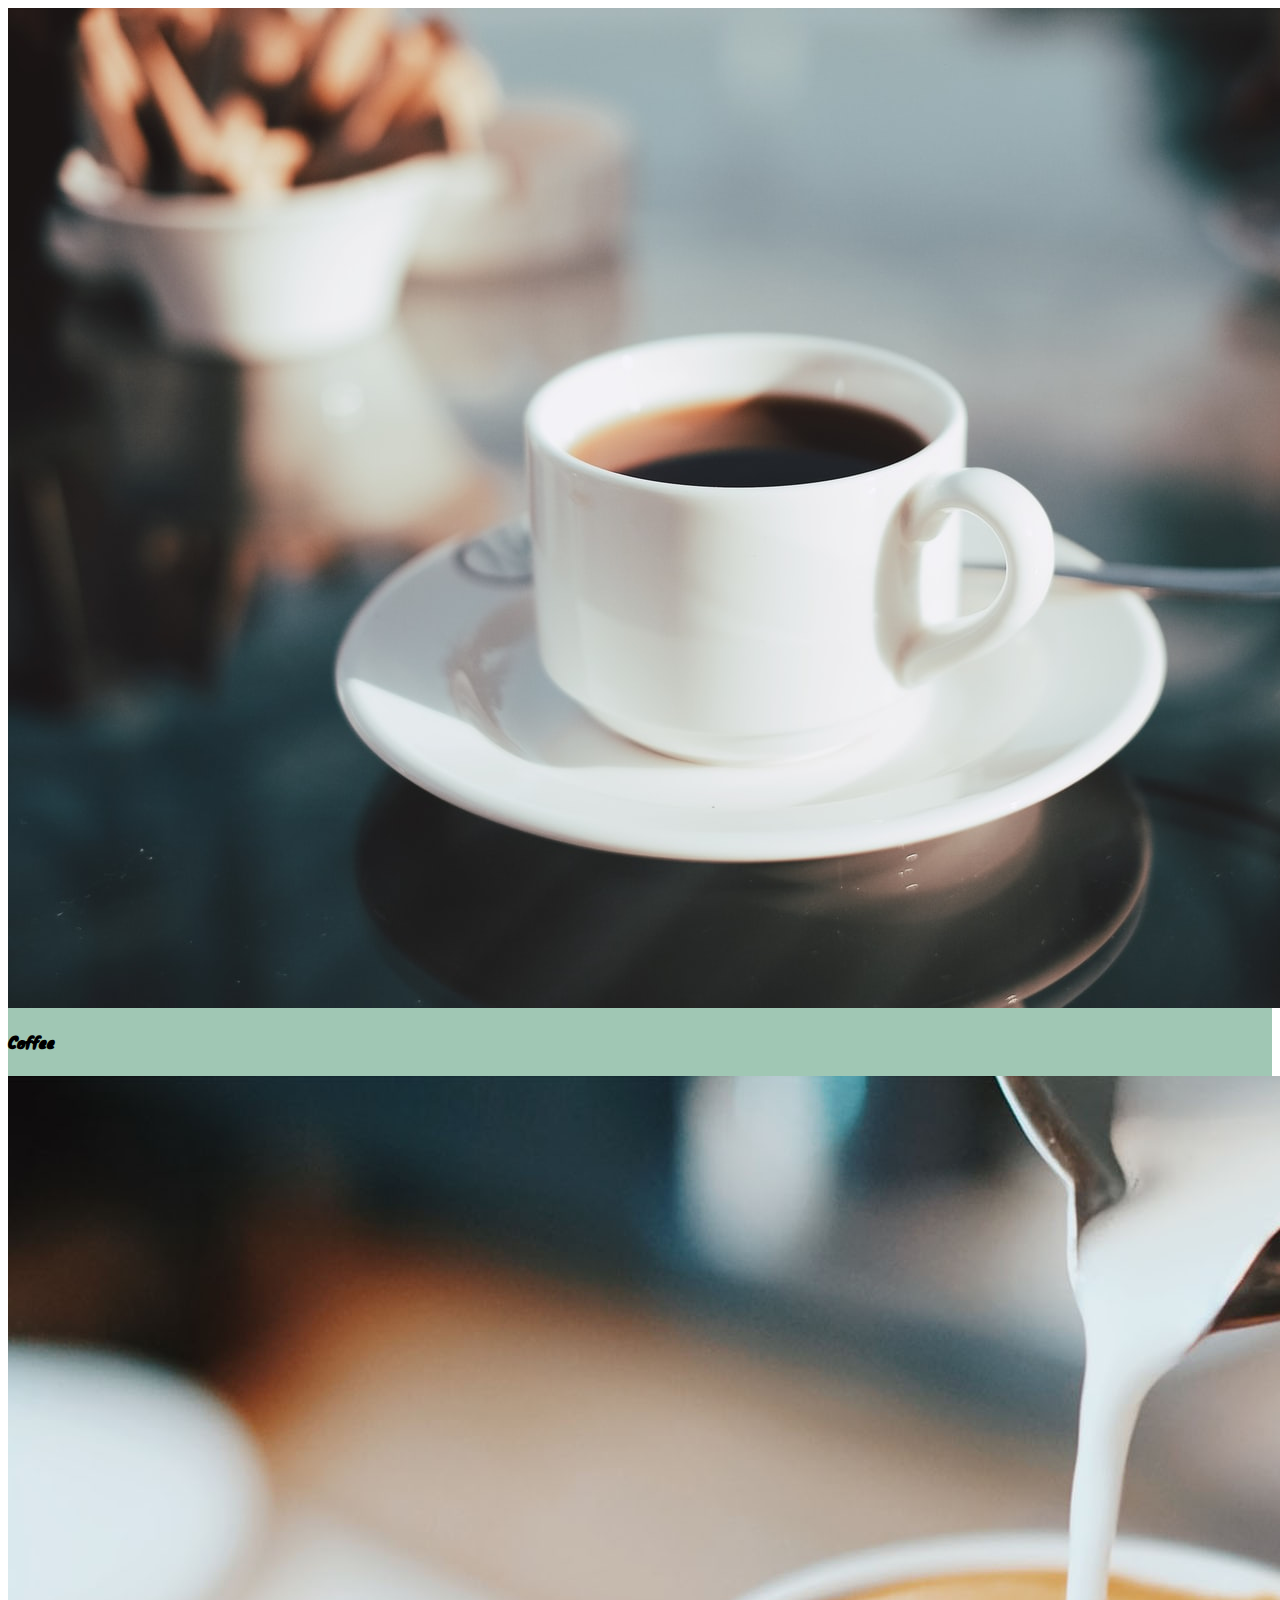
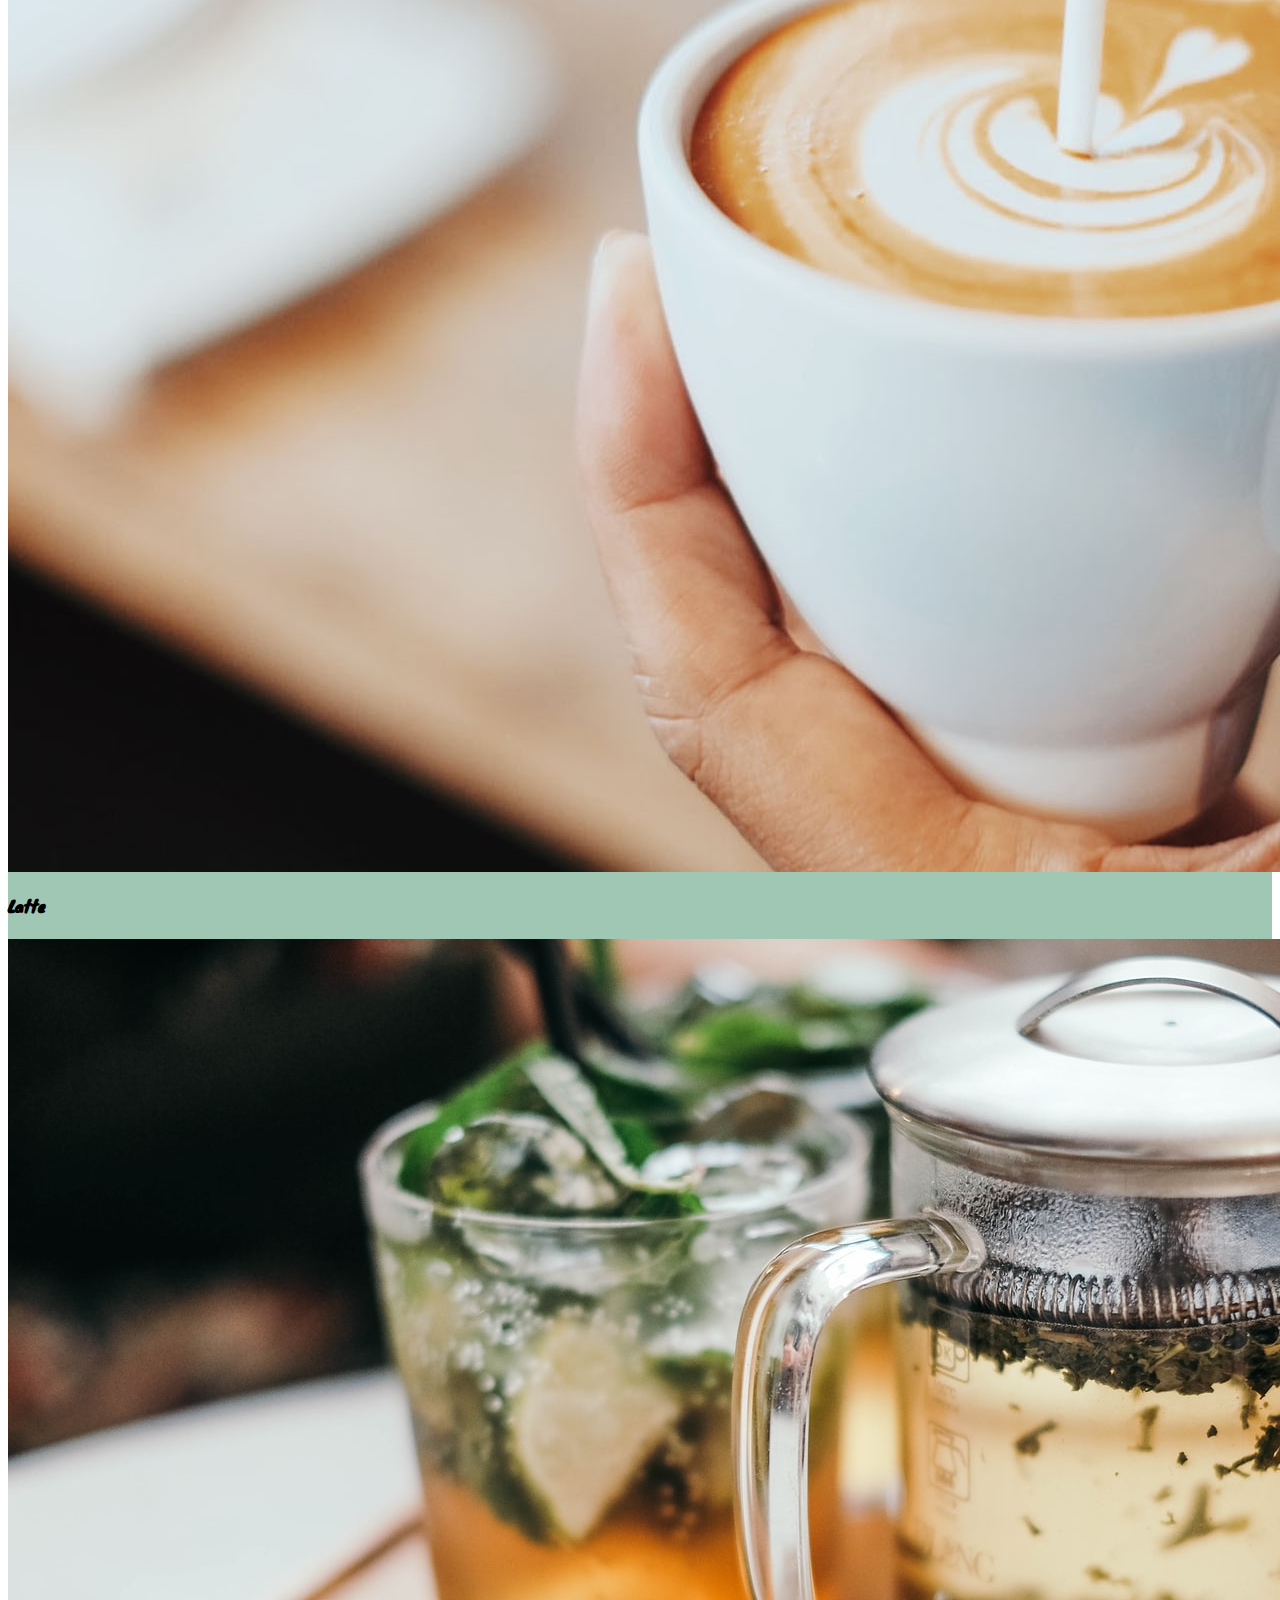
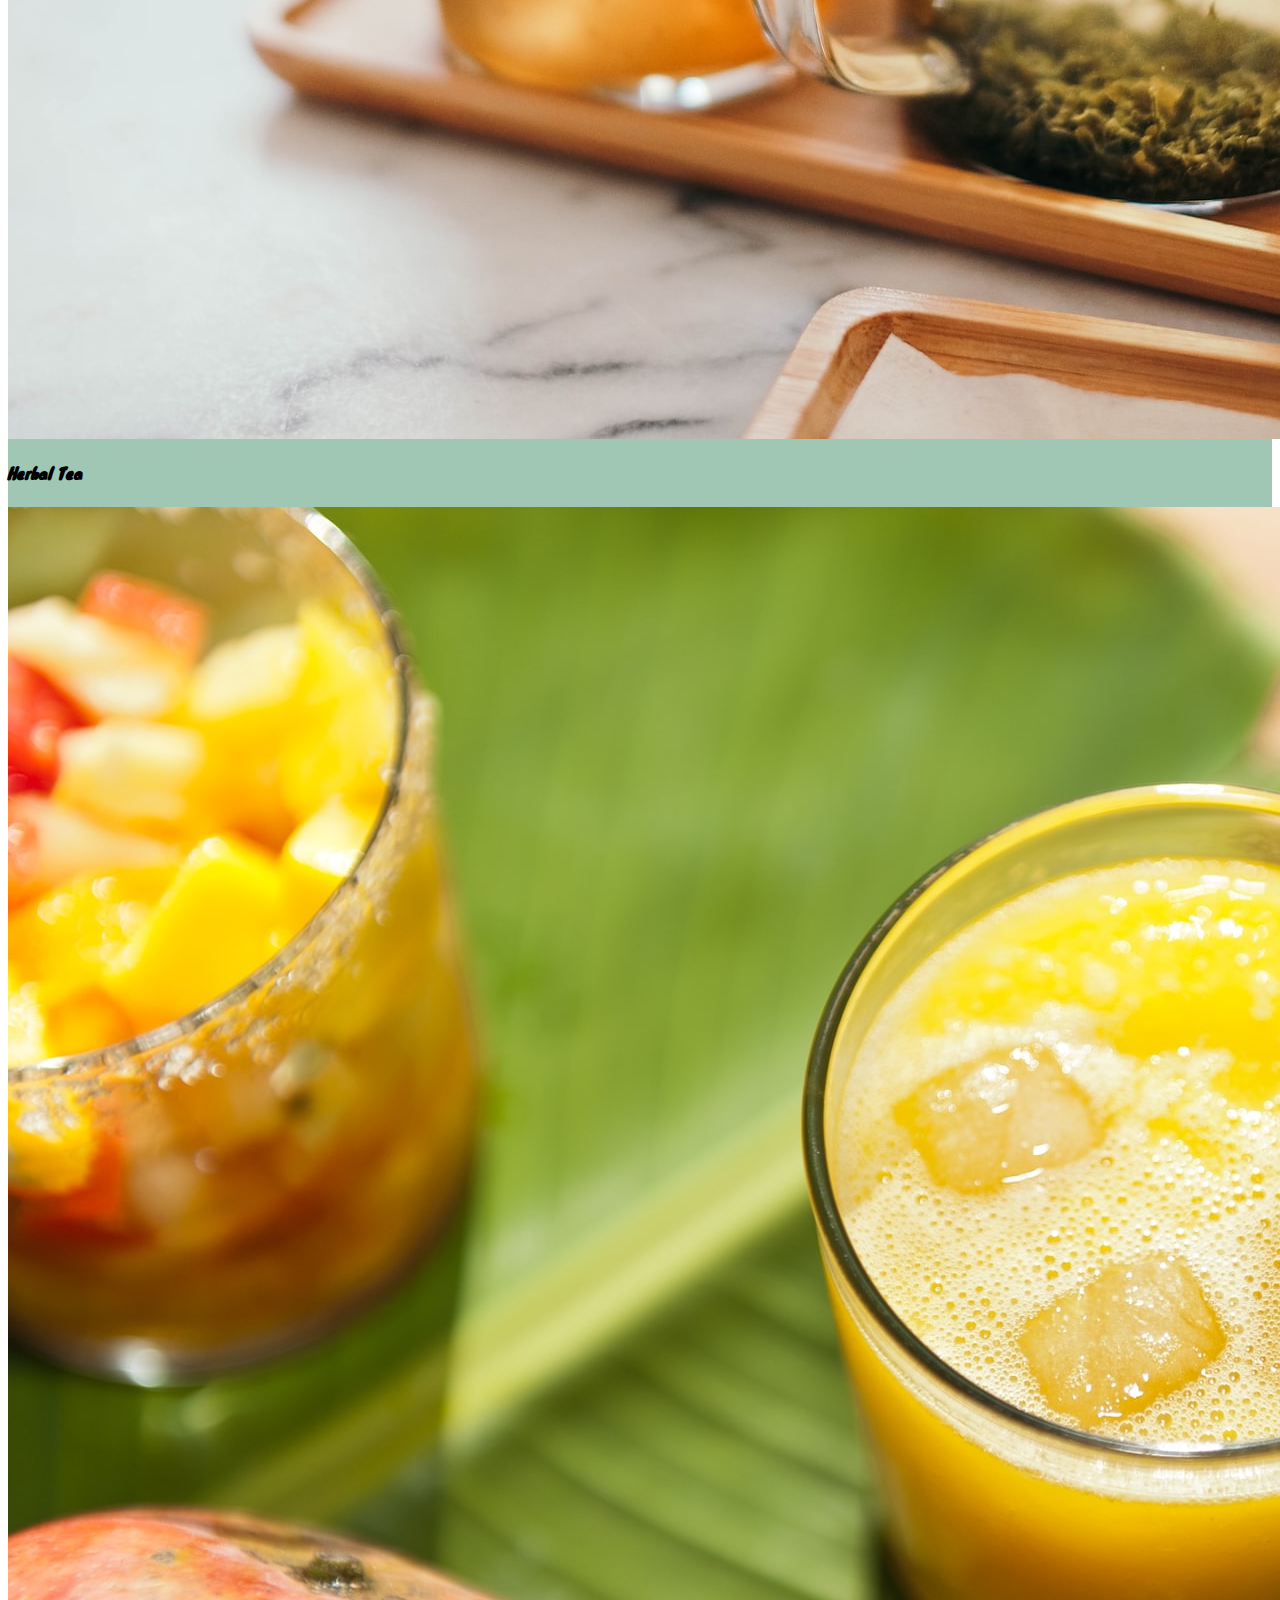
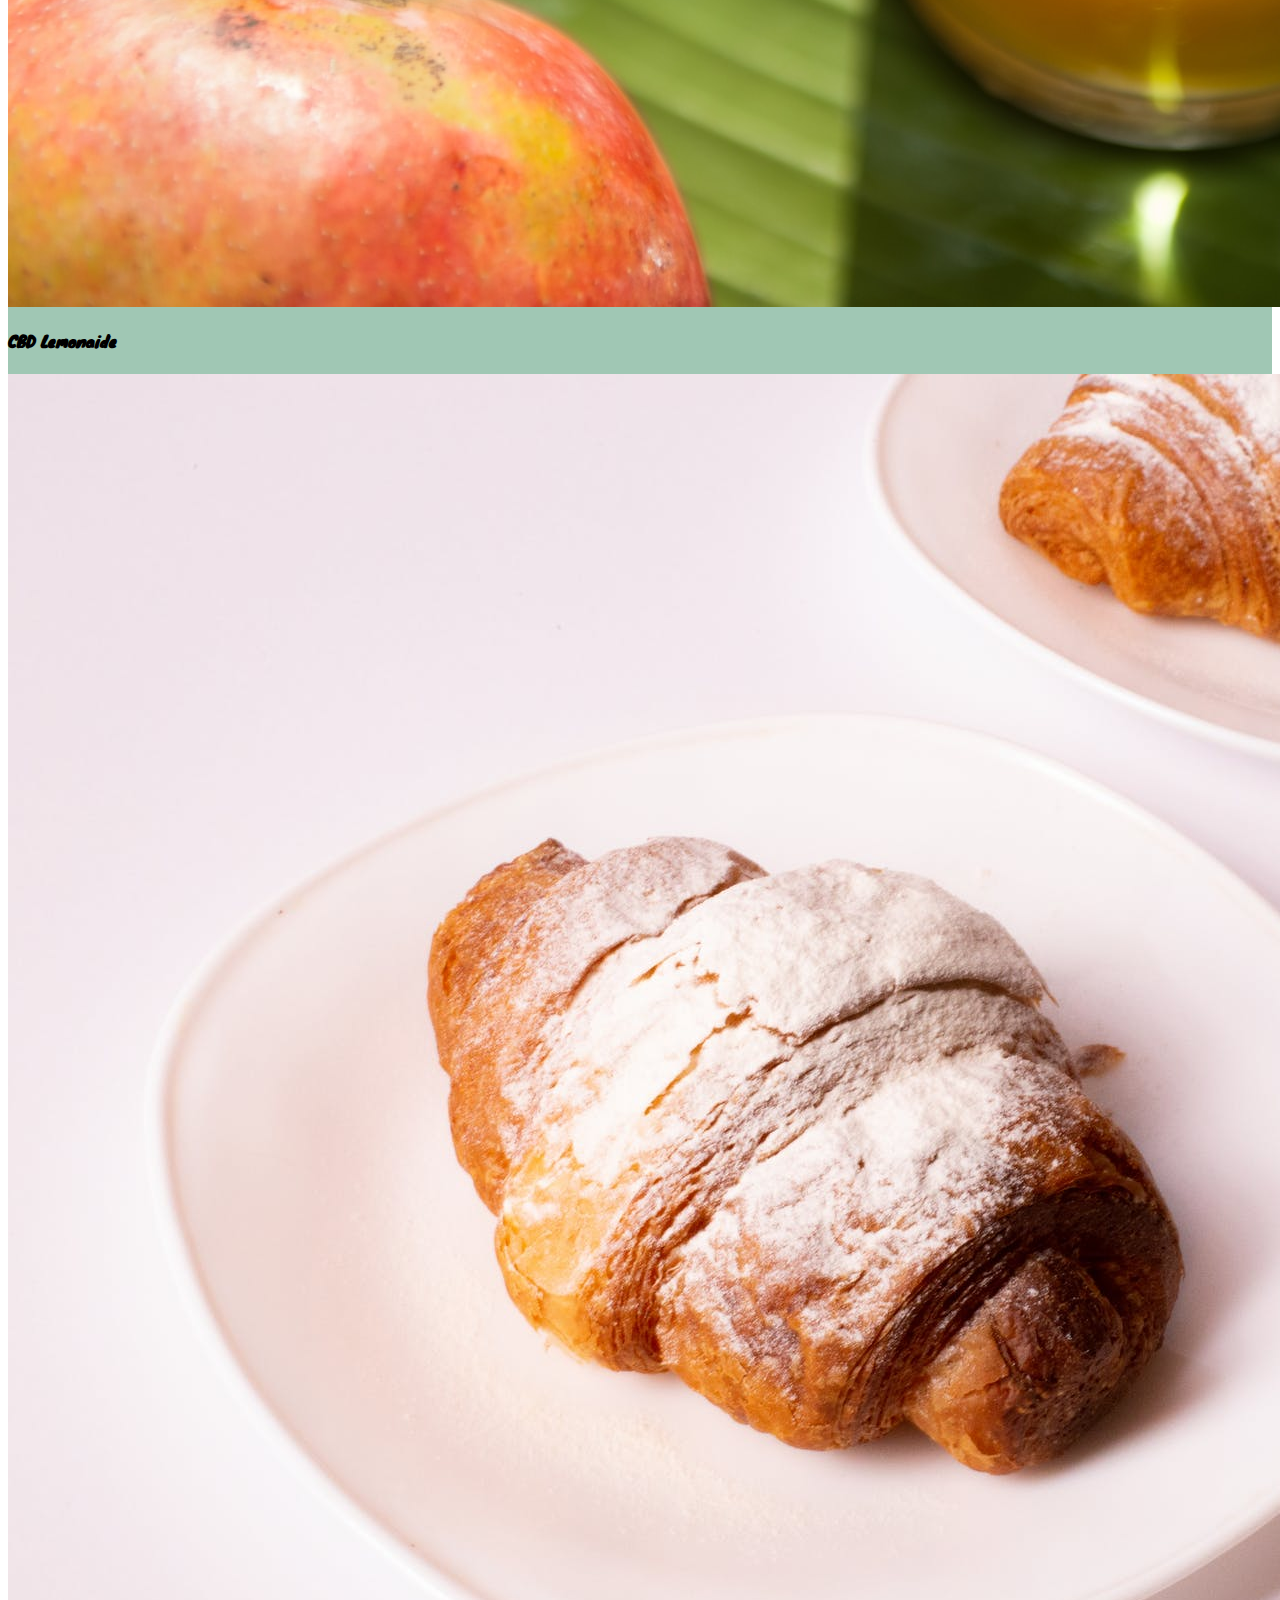
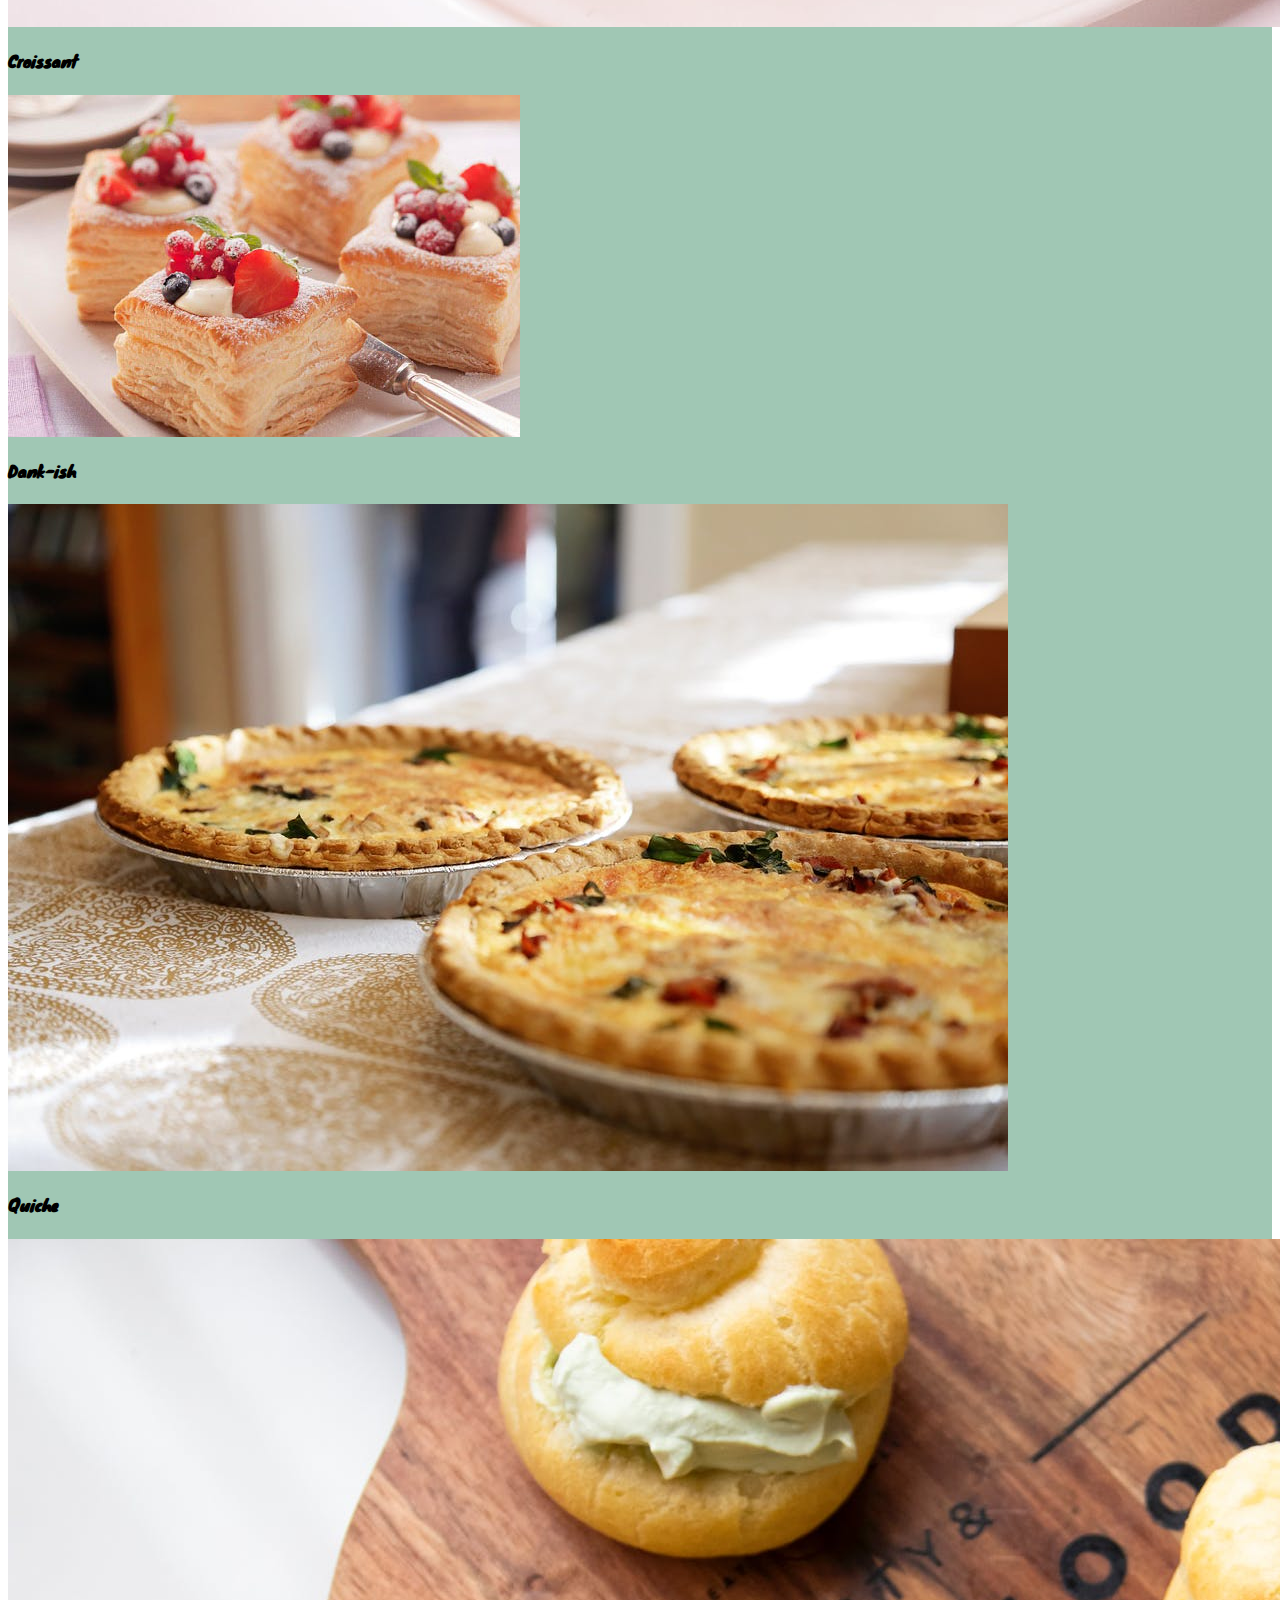
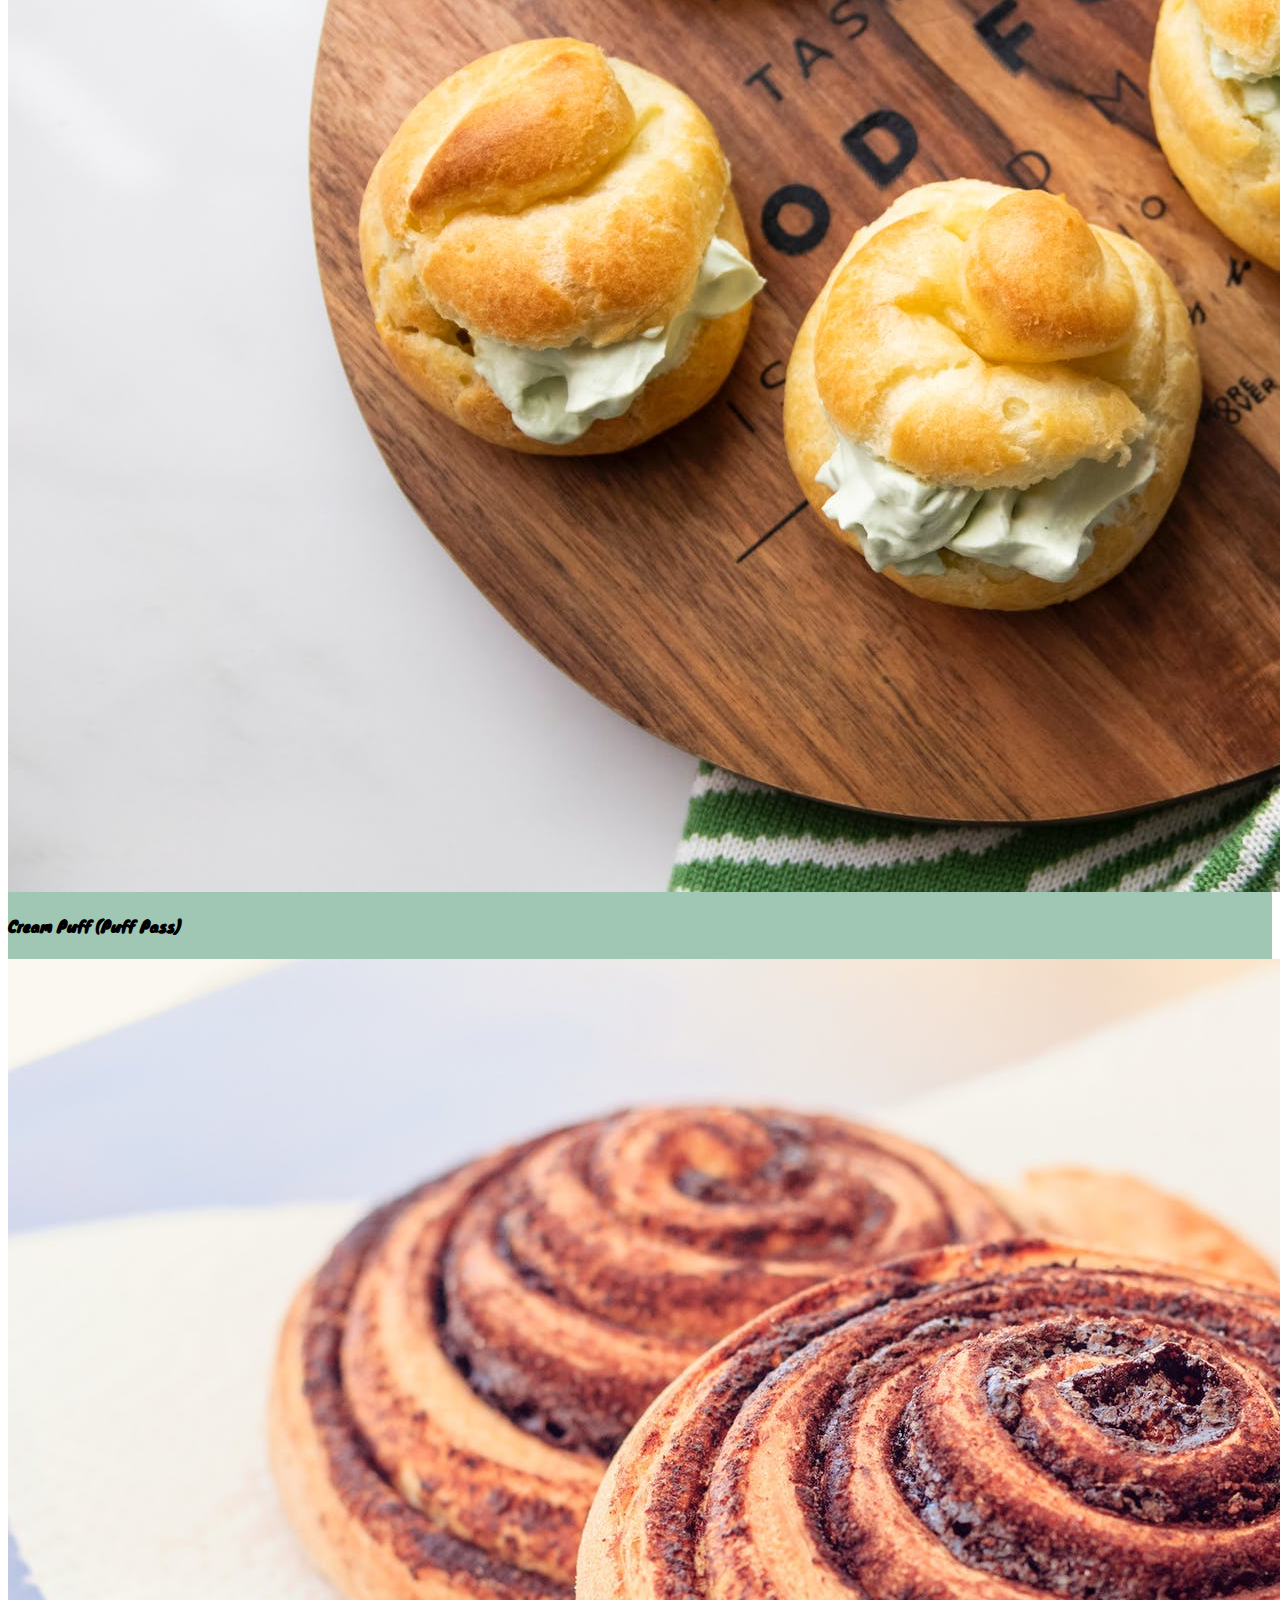
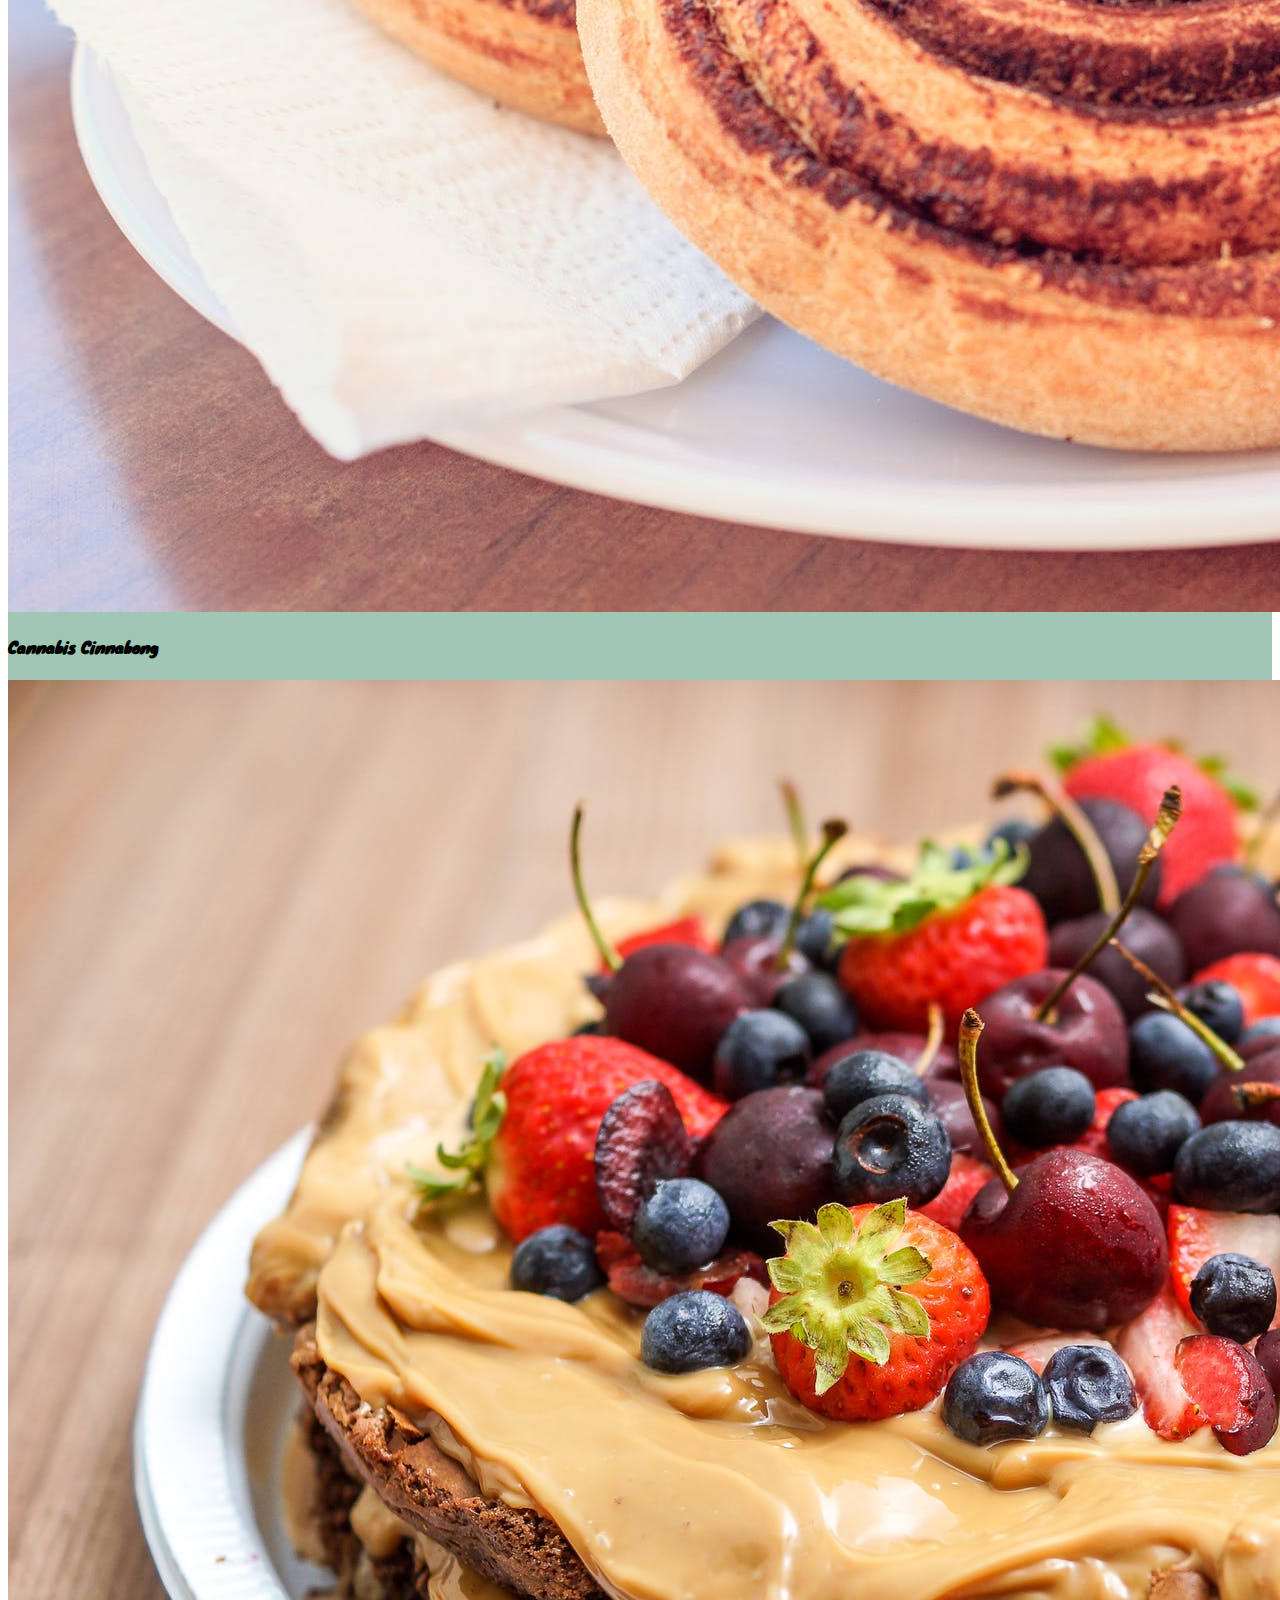
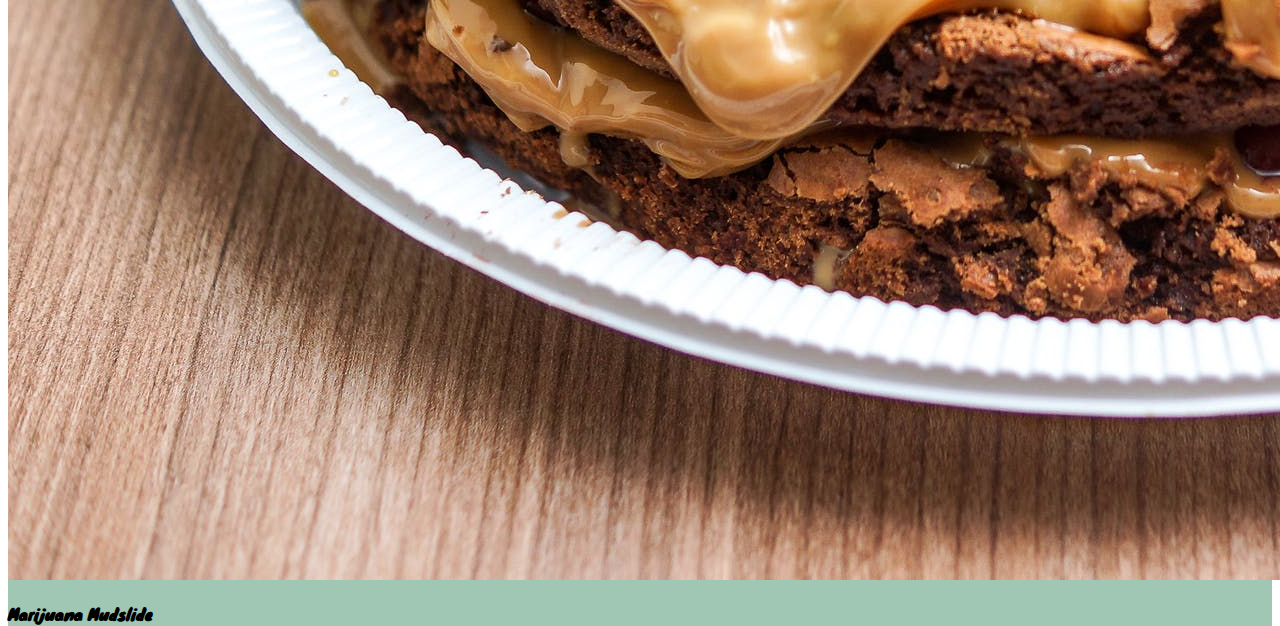
==== Homepage/Homepage.html @ f743dd7d "merged food and drink popup, added images to their respective titles" ====
<html lang="en">

<head>
  <link rel="stylesheet" href="Homepage.css">
  <link rel="stylesheet" href="../../bootstrap-4.5.0-dist/css/bootstrap.css">
  <link rel="stylesheet" href="custom-popup.css">
  <meta charset="UTF-8">
  <meta name="viewport" content="width=device-width, initial-scale=1.0">
  <title>Document</title>
</head>

<body>
  <div id = "product-page">
  <header id="header" class="d-flex align-items-center scroll-Active" style="display: none">
    <nav class="navbar navbar-expand-lg navbar-dark  fixed-top" style="background-color:white" id="nav-bar">
      <div class="container-fluid">
        <a class="navbar-brand" href="#page-top">
          <div class="logo">Brew-ti-ful</div>
        </a>

        <div class="" id="navbarResponsive">
          <ul class="navbar-expand navbar-nav ml-auto">
            <li class="nav-item pl-2 pr-2">
              <a class="nav-link js-scroll-trigger" href="#header"><i class="fas fa-home hidden-md-up"
                  style="font-size:2.5em"></i><span class="hidden-sm-down"> Home</span></a>
            </li>
            <li class="nav-item pl-2 pr-2">
              <a class="nav-link js-scroll-trigger" href="#Product"> <i class="fas fa-list-alt hidden-md-up"
                  style="font-size:1.5em"></i> <span class="hidden-sm-down">Product </span></a>
            </li>
            <li class="nav-item pl-2 pr-2">
              <div onclick="checkoutPopUp()" class="icon-cart" style="float: left">
                <div class="cart-line-1" style="background-color: #D37ABC"></div>
                <div class="cart-line-2" style="background-color: #D37ABC"></div>
                <div class="cart-line-3" style="background-color: #D37ABC"></div>
                <div class="cart-wheel" style="background-color: #D37ABC"></div>
              </div>
            </li>
          </ul>
        </div>
      </div>
    </nav>
    <!-- OUR LOGO IMAGE -->
    <div class="container text-center">
      <div class="frame col-xs-6">
        <img src="../images/bcswkp-transp-logo.png" alt="Brew-ti-ful">
        <div class="details">
          <h1>Meet the Brew Crew</h1>
          <p><strong> <br>Tanita Plaengprawat, Aaron Armstrong and Amber Dostert.</strong>
            <br> Providing the finest experience.</p>
        </div>

      </div>
    </div>
  </header>

  <!-- DRINK POPUP -->
  <div id="myModal" class="modal">

    <!-- DRINK POPUP CONTENT -->
    <div class="modal-content">
      
      <div class="header-container">
        <span class="close">&times;</span>
      </div>

      <div class="image-container">
        <div class="popup-image">
          <img src="../images/coffe.jpeg" alt="Coffee" class="item-image" id="popupImage">
        </div>
      </div>

      <div class="category">
        <p class="category-header">Size</p>
        <p class="required">Required</p>
      </div>
      <div class="options">
        <form action="#">
          <div class="option-row">
            <div class="option-label">
              <input type="radio" id="small" name="size" value="small">
              <label for="small">Small</label>
            </div>
            <div class="amount">$1.00</div>
          </div>
          <div class="option-row">
            <div class="option-label">
              <input type="radio" id="medium" name="size" value="medium">
              <label for="medium">Medium</label>
            </div>
            <div class="amount">$2.00</div>
          </div>
          <div class="option-row">
            <div class="option-label">
              <input type="radio" id="large" name="size" value="large">
              <label for="large">Large</label>
            </div>
            <div class="amount">$3.00</div>
          </div>

        </form>
      </div>

      <div class="category">
        <p class="category-header">Milk</p>
      </div>
      <div class="options">
        <form action="#">
          <input type="radio" id="whole" name="milk" value="whole-milk">
          <label for="whole-milk">Whole Milk</label><br>
          <input type="radio" id="skim" name="milk" value="skim-milk">
          <label for="skim-milk">Skim Milk</label><br>

          <div class="option-row">
            <div class="option-label">
              <input type="radio" id="vegan" name="milk" value="vegan-milk">
              <label for="vegan-milk">Vegan Milk</label>
            </div>
          </div>
        </form>
      </div>

      <div class="quantity-container">
        <div class="form-group">
          <div class="category-quantity">
            <div class="category">
              <p class="category-header">Quantity</p>
            </div>
            <div class="input-group">
              <div class="input-group-btn">
                <button id="down" class="btn btn-default" onclick=" down('0')"> - </button>
              </div>
              <input type="text" id="quantity" class="form-control input-number" value="1" />
              <div class="input-group-btn">
                <button id="up" class="btn btn-default" onclick="up('10')">+ </button>
              </div>
            </div>
          </div>
        </div>

      </div>

      <button class="add-button" onclick="addToCart()">
        <div class="add-cart">Add to cart</div>
      </button>

    </div>

  </div>

<!-- END DRINK POPUP -->

<!-- FOOD POPUP -->
<div id="myModal-food" class="modal">

  <!-- FOOD POPUP CONTENT -->
  <div class="modal-content">
    
    <div class="header-container">
      <span class="close">&times;</span>
    </div>

    <div class="image-container">
      <div class="popup-image">
        <img src="../images/coffe.jpeg" alt="Coffee" class="item-image">
      </div>
    </div>

    <div class="quantity-container">
      <div class="form-group">
        <div class="category-quantity">
          <div class="category">
            <p class="category-header">Quantity</p>
          </div>
          <div class="input-group">
            <div class="input-group-btn">
              <button id="down" class="btn btn-default" onclick=" down('0')"> - </button>
            </div>
            <input type="text" id="myNumber" class="form-control input-number" value="1" />
            <div class="input-group-btn">
              <button id="up" class="btn btn-default" onclick="up('10')">+ </button>
            </div>
          </div>
        </div>
      </div>

    </div>

    <button class="add-button">
      <div class="add-cart">Add to cart</div>
      <div class="add-total">Total</div>
    </button>

  </div>

</div>

<!-- END FOOD POPUP -->

  <section id="Product">
    <div class="container-fluid">
      <div class="row mt-6 mb-3">
      </div>
    </div>
    <!-- THIS IS WHERE THE COFFEE IMAGES BEGIN -->
    <div class="row justify-content-center align-items-start">
      <div class="col-lg-3 col-md-4 col-sm-6 col-xs-12 mb-3 mt-3">
        <div class="item">
          <img class="img-thumbnail" src="../images/coffe.jpeg" alt="coffee" />

          <div class="row text-center">
            <div class=" col-lg-12 col-md-12 col-sm-12 col-xs-12">
              <h4 class="product-name">Coffee</h4>
            </div>
            

          </div>
        </div>
      </div>
      <div class="col-lg-3 col-md-4 col-sm-6 col-xs-12 mb-3 mt-3">
        <div class="item">
          <img class="img-thumbnail" src="../images/latte.jpg" alt="latte" />
          <div class="row text-center">
            <div class="col-lg-12 col-md-12 col-sm-12 col-xs-12">
              <h4 class="product-name">Latte</h4>
            </div>
          </div>
        </div>
      </div>
      <div class="col-lg-3 col-md-4 col-sm-6 col-xs-12 mb-3 mt-3">
        <div class="item">
          <img class="img-thumbnail" src="../images/tea-3.jpeg" alt="Tea" />
          <div class="row text-center">
            <div class="col-lg-12 col-md-12 col-sm-12 col-xs-12">
              <h4 class="product-name">Herbal Tea</h4>
            </div>
          </div>
        </div>
      </div>
      <div class="col-lg-3 col-md-4 col-sm-6 col-xs-12 mb-3 mt-3">
        <div class="item">
          <img class="img-thumbnail" src="../images/lemonade.jpeg" alt="CBD Lemonaide" />
          <div class="row text-center">
            <div class="col-lg-12 col-md-12 col-sm-12 col-xs-12">
              <h4 class="product-name">CBD Lemonaide</h4>
            </div>
          </div>
        </div>
      </div>
      <div class="col-lg-3 col-md-4 col-sm-6 col-xs-12 mb-3 mt-3">
        <div class="item">
          <img class="img-thumbnail" src="../images/croissant.jpeg" alt="Croissant" />
          <div class="row text-center">
            <div class="col-lg-12 col-md-12 col-sm-12 col-xs-12">
              <h4 class="product-name">Croissant</h4>
            </div>
          </div>
        </div>
      </div>
      <div class="col-lg-3 col-md-4 col-sm-6 col-xs-12 mb-3 mt-3">
        <div class="item">
          <img class="img-thumbnail" src="../images/danish.jpg" alt="Danish" />
          <div class="row text-center">
            <div class="col-lg-12 col-md-12 col-sm-12 col-xs-12">
              <h4 class="product-name">Dank-ish</h4>
            </div>
          </div>
        </div>
      </div>
      <div class="col-lg-3 col-md-4 col-sm-6 col-xs-12 mb-3 mt-3">
        <div class="item">
          <img class="img-thumbnail" src="../images/quiche.jpeg" alt="Quiche" />
          <div class="row text-center">
            <div class="col-lg-12 col-md-12 col-sm-12 col-xs-12">
              <h4 class="product-name">Quiche</h4>
            </div>
          </div>
        </div>
      </div>
      <div class="col-lg-3 col-md-4 col-sm-6 col-xs-12 mb-3 mt-3">
        <div class="item">
          <img class="img-thumbnail" src="../images/cream-puff.jpeg" alt="Cream Puff" />
          <div class="row text-center">
            <div class="col-lg-12 col-md-12 col-sm-12 col-xs-12">
              <h4 class="product-name">Cream Puff (Puff Pass)</h4>
            </div>
          </div>
        </div>
      </div>
      <div class="col-lg-3 col-md-4 col-sm-6 col-xs-12 mb-3 mt-3">
        <div class="item">
          <img class="img-thumbnail" src="../images/cinnamon-roll.jpeg" alt="Cinnamon Roll" />
          <div class="row text-center">
            <div class="col-lg-12 col-md-12 col-sm-12 col-xs-12">
              <h4 class="product-name">Cannabis Cinnabong</h4>
            </div>
          </div>
        </div>
      </div>
      <div class="col-lg-3 col-md-4 col-sm-6 col-xs-12 mb-3 mt-3">
        <div class="item">
          <img class="img-thumbnail" src="../images/mj-mudslide.jpeg" alt="Marijuana Mudslide" />
          <div class="row text-center">
            <div class="col-lg-12 col-md-12 col-sm-12 col-xs-12">
              <h4 class="product-name">Marijuana Mudslide</h4>
            </div>
          </div>
        </div>
      </div>
      <!-- END OF COFFEE IMAGES -->
    </div>
    </div>
  </section>
  </div>
</div>
<div id="background-shadow">
  <div id="checkout-inside-box">
    <!--Start of Total/Subtotal Info Box -->
    <span onclick="closeCheckout()" id="open-close-bttn">&times;</span>

    <h1 id="checkout-h1">Checkout</h1>
    <div class="pos-checkout-box">
      <div id="checkout-items">

        <ul id="checkout-item-list"></ul>
      </div>

      <h2>Subtotal:</h2>
      <div id="subtotal-price"></div>
      <h2>Total:</h2>
      <div id="total-price"></div>
    </div>
    <div id="payment-bill-add-box">
      <!--Start of Payment Info Box -->
      <div class="pos-payment-info-box">
        <h1 id="pay-select-h1">Payment Selection</h1>

        <form id="credit-card-form" action="">
          <div  id="paypal-form">
            <input onclick="cardFormRemove()" id="pp-button" type="radio" name="payment" />
            <div id="cash">
              <label for="pp-button">CASH: </label>
              <input for="pp-button" type="text" class="form-control" placeholder="Amount">
            </div>
            

          </div>

          <div id="credit-card-radio">
            <input id="credit-selector" type="radio" name="payment" />
            <label for="credit-selector"></label>
            <img class="credit-imgs" src="../images/credit-card-logos.png" alt="credit-cards-img" />
          </div>

          <div id="card-inputs-info">
            <div class="creditCardForm">
              <div class="heading">
                <!-- <h1>Confirm Purchase</h1> -->
              </div>
              <div class="payment">
                <form>
                  <div class="form-group owner">
                    <label for="owner">Owner</label>
                    <input type="text" class="form-control" id="owner">
                  </div>
                  <div class="form-group CVV">
                    <label for="cvv">CVV</label>
                    <input type="text" class="form-control" id="cvv">
                  </div>
                  <div class="form-group" id="card-number-field">
                    <label for="cardNumber">Card Number</label>
                    <input type="text" class="form-control" id="cardNumber">
                  </div>
                  <div class="form-group" id="expiration-date">
                    <label>Expiration Date</label>
                    <select>
                      <option value="01">January</option>
                      <option value="02">February </option>
                      <option value="03">March</option>
                      <option value="04">April</option>
                      <option value="05">May</option>
                      <option value="06">June</option>
                      <option value="07">July</option>
                      <option value="08">August</option>
                      <option value="09">September</option>
                      <option value="10">October</option>
                      <option value="11">November</option>
                      <option value="12">December</option>
                    </select>
                    <select>
                      <option value="16"> 2016</option>
                      <option value="17"> 2017</option>
                      <option value="18"> 2018</option>
                      <option value="19"> 2019</option>
                      <option value="20"> 2020</option>
                      <option value="21"> 2021</option>
                    </select>
                  </div>
                  <div class="form-group" id="credit_cards">
                    <img src="../images/visa.jpg" id="visa">
                    <img src="../images/mastercard.jpg" id="mastercard">
                    <img src="../images/amex.jpg" id="amex">
                  </div>
                  <div class="form-group" id="pay-now">
                    <button type="submit" class="btn btn-default" id="confirm-purchase">Confirm</button>
                  </div>
                </form>
              </div>
            </div>

        </form>
      </div>
      </form>
    </div>

    <div id="bill-ship-address">
      <h1 id="bill-add-h1">Billing Address</h1>

      <div id="bill-address-form-div">
        <form id="bill-address-form">
          <div class="creditCardForm">
            <label for="owner">Name</label>
            <input type="text" class="form-control">
          </div>
          <div class="creditCardForm" id="">
            <label for="address">Address</label>
            <input type="text" class="form-control" id="address">
          </div>
          <div class="creditCardForm" id="">
            <label for="city">City</label>
            <input type="text" class="form-control" id="city">
          </div>
          <div class="creditCardForm" id="">
            <label>State</label>
            <select name="state" class="form-control" id="state">
              <option value="" selected="selected">Select a State</option>
              <option value="AL">Alabama</option>
              <option value="AK">Alaska</option>
              <option value="AZ">Arizona</option>
              <option value="AR">Arkansas</option>
              <option value="CA">California</option>
              <option value="CO">Colorado</option>
              <option value="CT">Connecticut</option>
              <option value="DE">Delaware</option>
              <option value="DC">District Of Columbia</option>
              <option value="FL">Florida</option>
              <option value="GA">Georgia</option>
              <option value="HI">Hawaii</option>
              <option value="ID">Idaho</option>
              <option value="IL">Illinois</option>
              <option value="IN">Indiana</option>
              <option value="IA">Iowa</option>
              <option value="KS">Kansas</option>
              <option value="KY">Kentucky</option>
              <option value="LA">Louisiana</option>
              <option value="ME">Maine</option>
              <option value="MD">Maryland</option>
              <option value="MA">Massachusetts</option>
              <option value="MI">Michigan</option>
              <option value="MN">Minnesota</option>
              <option value="MS">Mississippi</option>
              <option value="MO">Missouri</option>
              <option value="MT">Montana</option>
              <option value="NE">Nebraska</option>
              <option value="NV">Nevada</option>
              <option value="NH">New Hampshire</option>
              <option value="NJ">New Jersey</option>
              <option value="NM">New Mexico</option>
              <option value="NY">New York</option>
              <option value="NC">North Carolina</option>
              <option value="ND">North Dakota</option>
              <option value="OH">Ohio</option>
              <option value="OK">Oklahoma</option>
              <option value="OR">Oregon</option>
              <option value="PA">Pennsylvania</option>
              <option value="RI">Rhode Island</option>
              <option value="SC">South Carolina</option>
              <option value="SD">South Dakota</option>
              <option value="TN">Tennessee</option>
              <option value="TX">Texas</option>
              <option value="UT">Utah</option>
              <option value="VT">Vermont</option>
              <option value="VA">Virginia</option>
              <option value="WA">Washington</option>
              <option value="WV">West Virginia</option>
              <option value="WI">Wisconsin</option>
              <option value="WY">Wyoming</option>
            </select>
          </div>
          <div class="creditCardForm">
            <label for="zip-code">Zip Code</label>
            <input type="text" class="form-control" id="zip-code">
          </div>

          <div class="creditCardForm">
            <label for="country">Country</label>
            <select id="country" name="country" class="form-control">
              <option value="" selected="selected">Select a Country</option>
              <option value="Afghanistan">Afghanistan</option>
              <option value="Åland Islands">Åland Islands</option>
              <option value="Albania">Albania</option>
              <option value="Algeria">Algeria</option>
              <option value="American Samoa">American Samoa</option>
              <option value="Andorra">Andorra</option>
              <option value="Angola">Angola</option>
              <option value="Anguilla">Anguilla</option>
              <option value="Antarctica">Antarctica</option>
              <option value="Antigua and Barbuda">Antigua and Barbuda</option>
              <option value="Argentina">Argentina</option>
              <option value="Armenia">Armenia</option>
              <option value="Aruba">Aruba</option>
              <option value="Australia">Australia</option>
              <option value="Austria">Austria</option>
              <option value="Azerbaijan">Azerbaijan</option>
              <option value="Bahamas">Bahamas</option>
              <option value="Bahrain">Bahrain</option>
              <option value="Bangladesh">Bangladesh</option>
              <option value="Barbados">Barbados</option>
              <option value="Belarus">Belarus</option>
              <option value="Belgium">Belgium</option>
              <option value="Belize">Belize</option>
              <option value="Benin">Benin</option>
              <option value="Bermuda">Bermuda</option>
              <option value="Bhutan">Bhutan</option>
              <option value="Bolivia">Bolivia</option>
              <option value="Bosnia and Herzegovina">Bosnia and Herzegovina</option>
              <option value="Botswana">Botswana</option>
              <option value="Bouvet Island">Bouvet Island</option>
              <option value="Brazil">Brazil</option>
              <option value="British Indian Ocean Territory">British Indian Ocean Territory</option>
              <option value="Brunei Darussalam">Brunei Darussalam</option>
              <option value="Bulgaria">Bulgaria</option>
              <option value="Burkina Faso">Burkina Faso</option>
              <option value="Burundi">Burundi</option>
              <option value="Cambodia">Cambodia</option>
              <option value="Cameroon">Cameroon</option>
              <option value="Canada">Canada</option>
              <option value="Cape Verde">Cape Verde</option>
              <option value="Cayman Islands">Cayman Islands</option>
              <option value="Central African Republic">Central African Republic</option>
              <option value="Chad">Chad</option>
              <option value="Chile">Chile</option>
              <option value="China">China</option>
              <option value="Christmas Island">Christmas Island</option>
              <option value="Cocos (Keeling) Islands">Cocos (Keeling) Islands</option>
              <option value="Colombia">Colombia</option>
              <option value="Comoros">Comoros</option>
              <option value="Congo">Congo</option>
              <option value="Congo, The Democratic Republic of The">Congo, The Democratic Republic of The</option>
              <option value="Cook Islands">Cook Islands</option>
              <option value="Costa Rica">Costa Rica</option>
              <option value="Cote D'ivoire">Cote D'ivoire</option>
              <option value="Croatia">Croatia</option>
              <option value="Cuba">Cuba</option>
              <option value="Cyprus">Cyprus</option>
              <option value="Czech Republic">Czech Republic</option>
              <option value="Denmark">Denmark</option>
              <option value="Djibouti">Djibouti</option>
              <option value="Dominica">Dominica</option>
              <option value="Dominican Republic">Dominican Republic</option>
              <option value="Ecuador">Ecuador</option>
              <option value="Egypt">Egypt</option>
              <option value="El Salvador">El Salvador</option>
              <option value="Equatorial Guinea">Equatorial Guinea</option>
              <option value="Eritrea">Eritrea</option>
              <option value="Estonia">Estonia</option>
              <option value="Ethiopia">Ethiopia</option>
              <option value="Falkland Islands (Malvinas)">Falkland Islands (Malvinas)</option>
              <option value="Faroe Islands">Faroe Islands</option>
              <option value="Fiji">Fiji</option>
              <option value="Finland">Finland</option>
              <option value="France">France</option>
              <option value="French Guiana">French Guiana</option>
              <option value="French Polynesia">French Polynesia</option>
              <option value="French Southern Territories">French Southern Territories</option>
              <option value="Gabon">Gabon</option>
              <option value="Gambia">Gambia</option>
              <option value="Georgia">Georgia</option>
              <option value="Germany">Germany</option>
              <option value="Ghana">Ghana</option>
              <option value="Gibraltar">Gibraltar</option>
              <option value="Greece">Greece</option>
              <option value="Greenland">Greenland</option>
              <option value="Grenada">Grenada</option>
              <option value="Guadeloupe">Guadeloupe</option>
              <option value="Guam">Guam</option>
              <option value="Guatemala">Guatemala</option>
              <option value="Guernsey">Guernsey</option>
              <option value="Guinea">Guinea</option>
              <option value="Guinea-bissau">Guinea-bissau</option>
              <option value="Guyana">Guyana</option>
              <option value="Haiti">Haiti</option>
              <option value="Heard Island and Mcdonald Islands">Heard Island and Mcdonald Islands</option>
              <option value="Holy See (Vatican City State)">Holy See (Vatican City State)</option>
              <option value="Honduras">Honduras</option>
              <option value="Hong Kong">Hong Kong</option>
              <option value="Hungary">Hungary</option>
              <option value="Iceland">Iceland</option>
              <option value="India">India</option>
              <option value="Indonesia">Indonesia</option>
              <option value="Iran, Islamic Republic of">Iran, Islamic Republic of</option>
              <option value="Iraq">Iraq</option>
              <option value="Ireland">Ireland</option>
              <option value="Isle of Man">Isle of Man</option>
              <option value="Israel">Israel</option>
              <option value="Italy">Italy</option>
              <option value="Jamaica">Jamaica</option>
              <option value="Japan">Japan</option>
              <option value="Jersey">Jersey</option>
              <option value="Jordan">Jordan</option>
              <option value="Kazakhstan">Kazakhstan</option>
              <option value="Kenya">Kenya</option>
              <option value="Kiribati">Kiribati</option>
              <option value="Korea, Democratic People's Republic of">Korea, Democratic People's Republic of</option>
              <option value="Korea, Republic of">Korea, Republic of</option>
              <option value="Kuwait">Kuwait</option>
              <option value="Kyrgyzstan">Kyrgyzstan</option>
              <option value="Lao People's Democratic Republic">Lao People's Democratic Republic</option>
              <option value="Latvia">Latvia</option>
              <option value="Lebanon">Lebanon</option>
              <option value="Lesotho">Lesotho</option>
              <option value="Liberia">Liberia</option>
              <option value="Libyan Arab Jamahiriya">Libyan Arab Jamahiriya</option>
              <option value="Liechtenstein">Liechtenstein</option>
              <option value="Lithuania">Lithuania</option>
              <option value="Luxembourg">Luxembourg</option>
              <option value="Macao">Macao</option>
              <option value="Macedonia, The Former Yugoslav Republic of">Macedonia, The Former Yugoslav Republic of
              </option>
              <option value="Madagascar">Madagascar</option>
              <option value="Malawi">Malawi</option>
              <option value="Malaysia">Malaysia</option>
              <option value="Maldives">Maldives</option>
              <option value="Mali">Mali</option>
              <option value="Malta">Malta</option>
              <option value="Marshall Islands">Marshall Islands</option>
              <option value="Martinique">Martinique</option>
              <option value="Mauritania">Mauritania</option>
              <option value="Mauritius">Mauritius</option>
              <option value="Mayotte">Mayotte</option>
              <option value="Mexico">Mexico</option>
              <option value="Micronesia, Federated States of">Micronesia, Federated States of</option>
              <option value="Moldova, Republic of">Moldova, Republic of</option>
              <option value="Monaco">Monaco</option>
              <option value="Mongolia">Mongolia</option>
              <option value="Montenegro">Montenegro</option>
              <option value="Montserrat">Montserrat</option>
              <option value="Morocco">Morocco</option>
              <option value="Mozambique">Mozambique</option>
              <option value="Myanmar">Myanmar</option>
              <option value="Namibia">Namibia</option>
              <option value="Nauru">Nauru</option>
              <option value="Nepal">Nepal</option>
              <option value="Netherlands">Netherlands</option>
              <option value="Netherlands Antilles">Netherlands Antilles</option>
              <option value="New Caledonia">New Caledonia</option>
              <option value="New Zealand">New Zealand</option>
              <option value="Nicaragua">Nicaragua</option>
              <option value="Niger">Niger</option>
              <option value="Nigeria">Nigeria</option>
              <option value="Niue">Niue</option>
              <option value="Norfolk Island">Norfolk Island</option>
              <option value="Northern Mariana Islands">Northern Mariana Islands</option>
              <option value="Norway">Norway</option>
              <option value="Oman">Oman</option>
              <option value="Pakistan">Pakistan</option>
              <option value="Palau">Palau</option>
              <option value="Palestinian Territory, Occupied">Palestinian Territory, Occupied</option>
              <option value="Panama">Panama</option>
              <option value="Papua New Guinea">Papua New Guinea</option>
              <option value="Paraguay">Paraguay</option>
              <option value="Peru">Peru</option>
              <option value="Philippines">Philippines</option>
              <option value="Pitcairn">Pitcairn</option>
              <option value="Poland">Poland</option>
              <option value="Portugal">Portugal</option>
              <option value="Puerto Rico">Puerto Rico</option>
              <option value="Qatar">Qatar</option>
              <option value="Reunion">Reunion</option>
              <option value="Romania">Romania</option>
              <option value="Russian Federation">Russian Federation</option>
              <option value="Rwanda">Rwanda</option>
              <option value="Saint Helena">Saint Helena</option>
              <option value="Saint Kitts and Nevis">Saint Kitts and Nevis</option>
              <option value="Saint Lucia">Saint Lucia</option>
              <option value="Saint Pierre and Miquelon">Saint Pierre and Miquelon</option>
              <option value="Saint Vincent and The Grenadines">Saint Vincent and The Grenadines</option>
              <option value="Samoa">Samoa</option>
              <option value="San Marino">San Marino</option>
              <option value="Sao Tome and Principe">Sao Tome and Principe</option>
              <option value="Saudi Arabia">Saudi Arabia</option>
              <option value="Senegal">Senegal</option>
              <option value="Serbia">Serbia</option>
              <option value="Seychelles">Seychelles</option>
              <option value="Sierra Leone">Sierra Leone</option>
              <option value="Singapore">Singapore</option>
              <option value="Slovakia">Slovakia</option>
              <option value="Slovenia">Slovenia</option>
              <option value="Solomon Islands">Solomon Islands</option>
              <option value="Somalia">Somalia</option>
              <option value="South Africa">South Africa</option>
              <option value="South Georgia and The South Sandwich Islands">South Georgia and The South Sandwich
                Islands</option>
              <option value="Spain">Spain</option>
              <option value="Sri Lanka">Sri Lanka</option>
              <option value="Sudan">Sudan</option>
              <option value="Suriname">Suriname</option>
              <option value="Svalbard and Jan Mayen">Svalbard and Jan Mayen</option>
              <option value="Swaziland">Swaziland</option>
              <option value="Sweden">Sweden</option>
              <option value="Switzerland">Switzerland</option>
              <option value="Syrian Arab Republic">Syrian Arab Republic</option>
              <option value="Taiwan, Province of China">Taiwan, Province of China</option>
              <option value="Tajikistan">Tajikistan</option>
              <option value="Tanzania, United Republic of">Tanzania, United Republic of</option>
              <option value="Thailand">Thailand</option>
              <option value="Timor-leste">Timor-leste</option>
              <option value="Togo">Togo</option>
              <option value="Tokelau">Tokelau</option>
              <option value="Tonga">Tonga</option>
              <option value="Trinidad and Tobago">Trinidad and Tobago</option>
              <option value="Tunisia">Tunisia</option>
              <option value="Turkey">Turkey</option>
              <option value="Turkmenistan">Turkmenistan</option>
              <option value="Turks and Caicos Islands">Turks and Caicos Islands</option>
              <option value="Tuvalu">Tuvalu</option>
              <option value="Uganda">Uganda</option>
              <option value="Ukraine">Ukraine</option>
              <option value="United Arab Emirates">United Arab Emirates</option>
              <option value="United Kingdom">United Kingdom</option>
              <option value="United States">United States</option>
              <option value="United States Minor Outlying Islands">United States Minor Outlying Islands</option>
              <option value="Uruguay">Uruguay</option>
              <option value="Uzbekistan">Uzbekistan</option>
              <option value="Vanuatu">Vanuatu</option>
              <option value="Venezuela">Venezuela</option>
              <option value="Viet Nam">Viet Nam</option>
              <option value="Virgin Islands, British">Virgin Islands, British</option>
              <option value="Virgin Islands, U.S.">Virgin Islands, U.S.</option>
              <option value="Wallis and Futuna">Wallis and Futuna</option>
              <option value="Western Sahara">Western Sahara</option>
              <option value="Yemen">Yemen</option>
              <option value="Zambia">Zambia</option>
              <option value="Zimbabwe">Zimbabwe</option>
            </select>
          </div>
          <div class="" id="">
            <button type="submit" id="confirm-bill-add-button">Confirm</button>
          </div>
          <div id="bill-address-radio">
            <form>
              <div>
                <input onclick="removeShipForm()" type="radio" name="ship-bill" class="ba-radio" >
                <label class = "ba-label" for="ba-radio">Billing address is the same as shipping address</label>
              </div>
              <div>
                <input onclick="displayShipForm()" type="radio" name="ship-bill" class="ba-radio" id="ship-add-radio">
                <label class = "ba-label"for="ba-radio">Shipping address is different than billing address</label>
              </div>
            </form>
          </div>

        </form>

      </div>

      <!-- Start of Shipping Form -->
      <h1 id="ship-add-h1">Shipping Address</h1>
      <div id="shipping-add-form-div">

        <form id="bill-address-form">
          <div class="creditCardForm">
            <label for="owner">Name</label>
            <input type="text" class="form-control">
          </div>
          <div class="creditCardForm" id="">
            <label for="address">Address</label>
            <input type="text" class="form-control" id="address">
          </div>
          <div class="creditCardForm" id="">
            <label for="city">City</label>
            <input type="text" class="form-control" id="city">
          </div>
          <div class="creditCardForm" id="">
            <label>State</label>
            <select name="state" class="form-control" id="state">
              <option value="" selected="selected">Select a State</option>
              <option value="AL">Alabama</option>
              <option value="AK">Alaska</option>
              <option value="AZ">Arizona</option>
              <option value="AR">Arkansas</option>
              <option value="CA">California</option>
              <option value="CO">Colorado</option>
              <option value="CT">Connecticut</option>
              <option value="DE">Delaware</option>
              <option value="DC">District Of Columbia</option>
              <option value="FL">Florida</option>
              <option value="GA">Georgia</option>
              <option value="HI">Hawaii</option>
              <option value="ID">Idaho</option>
              <option value="IL">Illinois</option>
              <option value="IN">Indiana</option>
              <option value="IA">Iowa</option>
              <option value="KS">Kansas</option>
              <option value="KY">Kentucky</option>
              <option value="LA">Louisiana</option>
              <option value="ME">Maine</option>
              <option value="MD">Maryland</option>
              <option value="MA">Massachusetts</option>
              <option value="MI">Michigan</option>
              <option value="MN">Minnesota</option>
              <option value="MS">Mississippi</option>
              <option value="MO">Missouri</option>
              <option value="MT">Montana</option>
              <option value="NE">Nebraska</option>
              <option value="NV">Nevada</option>
              <option value="NH">New Hampshire</option>
              <option value="NJ">New Jersey</option>
              <option value="NM">New Mexico</option>
              <option value="NY">New York</option>
              <option value="NC">North Carolina</option>
              <option value="ND">North Dakota</option>
              <option value="OH">Ohio</option>
              <option value="OK">Oklahoma</option>
              <option value="OR">Oregon</option>
              <option value="PA">Pennsylvania</option>
              <option value="RI">Rhode Island</option>
              <option value="SC">South Carolina</option>
              <option value="SD">South Dakota</option>
              <option value="TN">Tennessee</option>
              <option value="TX">Texas</option>
              <option value="UT">Utah</option>
              <option value="VT">Vermont</option>
              <option value="VA">Virginia</option>
              <option value="WA">Washington</option>
              <option value="WV">West Virginia</option>
              <option value="WI">Wisconsin</option>
              <option value="WY">Wyoming</option>
            </select>
          </div>
          <div class="creditCardForm">
            <label for="zip-code">Zip Code</label>
            <input type="text" class="form-control" id="zip-code">
          </div>

          <div class="creditCardForm">
            <label for="country">Country</label>
            <select id="country" name="country" class="form-control">
              <option value="" selected="selected">Select a Country</option>
              <option value="Afghanistan">Afghanistan</option>
              <option value="Åland Islands">Åland Islands</option>
              <option value="Albania">Albania</option>
              <option value="Algeria">Algeria</option>
              <option value="American Samoa">American Samoa</option>
              <option value="Andorra">Andorra</option>
              <option value="Angola">Angola</option>
              <option value="Anguilla">Anguilla</option>
              <option value="Antarctica">Antarctica</option>
              <option value="Antigua and Barbuda">Antigua and Barbuda</option>
              <option value="Argentina">Argentina</option>
              <option value="Armenia">Armenia</option>
              <option value="Aruba">Aruba</option>
              <option value="Australia">Australia</option>
              <option value="Austria">Austria</option>
              <option value="Azerbaijan">Azerbaijan</option>
              <option value="Bahamas">Bahamas</option>
              <option value="Bahrain">Bahrain</option>
              <option value="Bangladesh">Bangladesh</option>
              <option value="Barbados">Barbados</option>
              <option value="Belarus">Belarus</option>
              <option value="Belgium">Belgium</option>
              <option value="Belize">Belize</option>
              <option value="Benin">Benin</option>
              <option value="Bermuda">Bermuda</option>
              <option value="Bhutan">Bhutan</option>
              <option value="Bolivia">Bolivia</option>
              <option value="Bosnia and Herzegovina">Bosnia and Herzegovina</option>
              <option value="Botswana">Botswana</option>
              <option value="Bouvet Island">Bouvet Island</option>
              <option value="Brazil">Brazil</option>
              <option value="British Indian Ocean Territory">British Indian Ocean Territory</option>
              <option value="Brunei Darussalam">Brunei Darussalam</option>
              <option value="Bulgaria">Bulgaria</option>
              <option value="Burkina Faso">Burkina Faso</option>
              <option value="Burundi">Burundi</option>
              <option value="Cambodia">Cambodia</option>
              <option value="Cameroon">Cameroon</option>
              <option value="Canada">Canada</option>
              <option value="Cape Verde">Cape Verde</option>
              <option value="Cayman Islands">Cayman Islands</option>
              <option value="Central African Republic">Central African Republic</option>
              <option value="Chad">Chad</option>
              <option value="Chile">Chile</option>
              <option value="China">China</option>
              <option value="Christmas Island">Christmas Island</option>
              <option value="Cocos (Keeling) Islands">Cocos (Keeling) Islands</option>
              <option value="Colombia">Colombia</option>
              <option value="Comoros">Comoros</option>
              <option value="Congo">Congo</option>
              <option value="Congo, The Democratic Republic of The">Congo, The Democratic Republic of The</option>
              <option value="Cook Islands">Cook Islands</option>
              <option value="Costa Rica">Costa Rica</option>
              <option value="Cote D'ivoire">Cote D'ivoire</option>
              <option value="Croatia">Croatia</option>
              <option value="Cuba">Cuba</option>
              <option value="Cyprus">Cyprus</option>
              <option value="Czech Republic">Czech Republic</option>
              <option value="Denmark">Denmark</option>
              <option value="Djibouti">Djibouti</option>
              <option value="Dominica">Dominica</option>
              <option value="Dominican Republic">Dominican Republic</option>
              <option value="Ecuador">Ecuador</option>
              <option value="Egypt">Egypt</option>
              <option value="El Salvador">El Salvador</option>
              <option value="Equatorial Guinea">Equatorial Guinea</option>
              <option value="Eritrea">Eritrea</option>
              <option value="Estonia">Estonia</option>
              <option value="Ethiopia">Ethiopia</option>
              <option value="Falkland Islands (Malvinas)">Falkland Islands (Malvinas)</option>
              <option value="Faroe Islands">Faroe Islands</option>
              <option value="Fiji">Fiji</option>
              <option value="Finland">Finland</option>
              <option value="France">France</option>
              <option value="French Guiana">French Guiana</option>
              <option value="French Polynesia">French Polynesia</option>
              <option value="French Southern Territories">French Southern Territories</option>
              <option value="Gabon">Gabon</option>
              <option value="Gambia">Gambia</option>
              <option value="Georgia">Georgia</option>
              <option value="Germany">Germany</option>
              <option value="Ghana">Ghana</option>
              <option value="Gibraltar">Gibraltar</option>
              <option value="Greece">Greece</option>
              <option value="Greenland">Greenland</option>
              <option value="Grenada">Grenada</option>
              <option value="Guadeloupe">Guadeloupe</option>
              <option value="Guam">Guam</option>
              <option value="Guatemala">Guatemala</option>
              <option value="Guernsey">Guernsey</option>
              <option value="Guinea">Guinea</option>
              <option value="Guinea-bissau">Guinea-bissau</option>
              <option value="Guyana">Guyana</option>
              <option value="Haiti">Haiti</option>
              <option value="Heard Island and Mcdonald Islands">Heard Island and Mcdonald Islands</option>
              <option value="Holy See (Vatican City State)">Holy See (Vatican City State)</option>
              <option value="Honduras">Honduras</option>
              <option value="Hong Kong">Hong Kong</option>
              <option value="Hungary">Hungary</option>
              <option value="Iceland">Iceland</option>
              <option value="India">India</option>
              <option value="Indonesia">Indonesia</option>
              <option value="Iran, Islamic Republic of">Iran, Islamic Republic of</option>
              <option value="Iraq">Iraq</option>
              <option value="Ireland">Ireland</option>
              <option value="Isle of Man">Isle of Man</option>
              <option value="Israel">Israel</option>
              <option value="Italy">Italy</option>
              <option value="Jamaica">Jamaica</option>
              <option value="Japan">Japan</option>
              <option value="Jersey">Jersey</option>
              <option value="Jordan">Jordan</option>
              <option value="Kazakhstan">Kazakhstan</option>
              <option value="Kenya">Kenya</option>
              <option value="Kiribati">Kiribati</option>
              <option value="Korea, Democratic People's Republic of">Korea, Democratic People's Republic of</option>
              <option value="Korea, Republic of">Korea, Republic of</option>
              <option value="Kuwait">Kuwait</option>
              <option value="Kyrgyzstan">Kyrgyzstan</option>
              <option value="Lao People's Democratic Republic">Lao People's Democratic Republic</option>
              <option value="Latvia">Latvia</option>
              <option value="Lebanon">Lebanon</option>
              <option value="Lesotho">Lesotho</option>
              <option value="Liberia">Liberia</option>
              <option value="Libyan Arab Jamahiriya">Libyan Arab Jamahiriya</option>
              <option value="Liechtenstein">Liechtenstein</option>
              <option value="Lithuania">Lithuania</option>
              <option value="Luxembourg">Luxembourg</option>
              <option value="Macao">Macao</option>
              <option value="Macedonia, The Former Yugoslav Republic of">Macedonia, The Former Yugoslav Republic of
              </option>
              <option value="Madagascar">Madagascar</option>
              <option value="Malawi">Malawi</option>
              <option value="Malaysia">Malaysia</option>
              <option value="Maldives">Maldives</option>
              <option value="Mali">Mali</option>
              <option value="Malta">Malta</option>
              <option value="Marshall Islands">Marshall Islands</option>
              <option value="Martinique">Martinique</option>
              <option value="Mauritania">Mauritania</option>
              <option value="Mauritius">Mauritius</option>
              <option value="Mayotte">Mayotte</option>
              <option value="Mexico">Mexico</option>
              <option value="Micronesia, Federated States of">Micronesia, Federated States of</option>
              <option value="Moldova, Republic of">Moldova, Republic of</option>
              <option value="Monaco">Monaco</option>
              <option value="Mongolia">Mongolia</option>
              <option value="Montenegro">Montenegro</option>
              <option value="Montserrat">Montserrat</option>
              <option value="Morocco">Morocco</option>
              <option value="Mozambique">Mozambique</option>
              <option value="Myanmar">Myanmar</option>
              <option value="Namibia">Namibia</option>
              <option value="Nauru">Nauru</option>
              <option value="Nepal">Nepal</option>
              <option value="Netherlands">Netherlands</option>
              <option value="Netherlands Antilles">Netherlands Antilles</option>
              <option value="New Caledonia">New Caledonia</option>
              <option value="New Zealand">New Zealand</option>
              <option value="Nicaragua">Nicaragua</option>
              <option value="Niger">Niger</option>
              <option value="Nigeria">Nigeria</option>
              <option value="Niue">Niue</option>
              <option value="Norfolk Island">Norfolk Island</option>
              <option value="Northern Mariana Islands">Northern Mariana Islands</option>
              <option value="Norway">Norway</option>
              <option value="Oman">Oman</option>
              <option value="Pakistan">Pakistan</option>
              <option value="Palau">Palau</option>
              <option value="Palestinian Territory, Occupied">Palestinian Territory, Occupied</option>
              <option value="Panama">Panama</option>
              <option value="Papua New Guinea">Papua New Guinea</option>
              <option value="Paraguay">Paraguay</option>
              <option value="Peru">Peru</option>
              <option value="Philippines">Philippines</option>
              <option value="Pitcairn">Pitcairn</option>
              <option value="Poland">Poland</option>
              <option value="Portugal">Portugal</option>
              <option value="Puerto Rico">Puerto Rico</option>
              <option value="Qatar">Qatar</option>
              <option value="Reunion">Reunion</option>
              <option value="Romania">Romania</option>
              <option value="Russian Federation">Russian Federation</option>
              <option value="Rwanda">Rwanda</option>
              <option value="Saint Helena">Saint Helena</option>
              <option value="Saint Kitts and Nevis">Saint Kitts and Nevis</option>
              <option value="Saint Lucia">Saint Lucia</option>
              <option value="Saint Pierre and Miquelon">Saint Pierre and Miquelon</option>
              <option value="Saint Vincent and The Grenadines">Saint Vincent and The Grenadines</option>
              <option value="Samoa">Samoa</option>
              <option value="San Marino">San Marino</option>
              <option value="Sao Tome and Principe">Sao Tome and Principe</option>
              <option value="Saudi Arabia">Saudi Arabia</option>
              <option value="Senegal">Senegal</option>
              <option value="Serbia">Serbia</option>
              <option value="Seychelles">Seychelles</option>
              <option value="Sierra Leone">Sierra Leone</option>
              <option value="Singapore">Singapore</option>
              <option value="Slovakia">Slovakia</option>
              <option value="Slovenia">Slovenia</option>
              <option value="Solomon Islands">Solomon Islands</option>
              <option value="Somalia">Somalia</option>
              <option value="South Africa">South Africa</option>
              <option value="South Georgia and The South Sandwich Islands">South Georgia and The South Sandwich
                Islands</option>
              <option value="Spain">Spain</option>
              <option value="Sri Lanka">Sri Lanka</option>
              <option value="Sudan">Sudan</option>
              <option value="Suriname">Suriname</option>
              <option value="Svalbard and Jan Mayen">Svalbard and Jan Mayen</option>
              <option value="Swaziland">Swaziland</option>
              <option value="Sweden">Sweden</option>
              <option value="Switzerland">Switzerland</option>
              <option value="Syrian Arab Republic">Syrian Arab Republic</option>
              <option value="Taiwan, Province of China">Taiwan, Province of China</option>
              <option value="Tajikistan">Tajikistan</option>
              <option value="Tanzania, United Republic of">Tanzania, United Republic of</option>
              <option value="Thailand">Thailand</option>
              <option value="Timor-leste">Timor-leste</option>
              <option value="Togo">Togo</option>
              <option value="Tokelau">Tokelau</option>
              <option value="Tonga">Tonga</option>
              <option value="Trinidad and Tobago">Trinidad and Tobago</option>
              <option value="Tunisia">Tunisia</option>
              <option value="Turkey">Turkey</option>
              <option value="Turkmenistan">Turkmenistan</option>
              <option value="Turks and Caicos Islands">Turks and Caicos Islands</option>
              <option value="Tuvalu">Tuvalu</option>
              <option value="Uganda">Uganda</option>
              <option value="Ukraine">Ukraine</option>
              <option value="United Arab Emirates">United Arab Emirates</option>
              <option value="United Kingdom">United Kingdom</option>
              <option value="United States">United States</option>
              <option value="United States Minor Outlying Islands">United States Minor Outlying Islands</option>
              <option value="Uruguay">Uruguay</option>
              <option value="Uzbekistan">Uzbekistan</option>
              <option value="Vanuatu">Vanuatu</option>
              <option value="Venezuela">Venezuela</option>
              <option value="Viet Nam">Viet Nam</option>
              <option value="Virgin Islands, British">Virgin Islands, British</option>
              <option value="Virgin Islands, U.S.">Virgin Islands, U.S.</option>
              <option value="Wallis and Futuna">Wallis and Futuna</option>
              <option value="Western Sahara">Western Sahara</option>
              <option value="Yemen">Yemen</option>
              <option value="Zambia">Zambia</option>
              <option value="Zimbabwe">Zimbabwe</option>
            </select>
          </div>
          <div class="" id="">
            <button type="submit" id="confirm-bill-add-button">Confirm</button>
          </div>

        </form>
      </div>

    </div>
  </div>
  <button class="btn btn-default" id="revise-order-button">
    <a id="revise-order-link" href="Homepage/Homepage.html">Revise Your Order</a>
  </button>
</div>

  <script src="Homepage.js"></script>
</body>

</html>
---- Homepage/Homepage.css ----
@import url(https://fonts.googleapis.com/css?family=Knewave);
@import url(https://fonts.googleapis.com/css?family=Raleway:300,600,800);
* {
  transition: 0.4s ease;
}
html,
body {
    height: 100%;
    
}

#product-page {

  display:block;
}
/* start of shopping cart icon */
.icon-cart {
    width: 48px;
    height: 48px;
    position: relative;
    margin-left: 25px;
    cursor: pointer;
  }
  .icon-cart:hover {
    width: 58px;
    height: 58px;
    position: relative;
    margin-left: 25px;
    cursor: pointer;
  }
  
  
  .icon-cart .cart-line-1 {
    width: 15%;
    height: 7%;
    position: absolute;
    left: 8%;
    top: 25%;
    -webkit-transform: rotate(5deg);
    -moz-transform: rotate(5deg);
    -ms-transform: rotate(5deg);
    transform: rotate(5deg); 
    background-color: #000;
    border-bottom-left-radius: 35%;
  }
  
  .icon-cart .cart-line-2 {
    width: 35%;
    height: 7%;
    position: absolute;
    left: 6%;
    top: 40%;
    -webkit-transform: rotate(80deg);
    -moz-transform: rotate(80deg);
    -ms-transform: rotate(80deg);
    transform: rotate(80deg); 
    background-color: #000;
  }
  
  .icon-cart .cart-line-2:before {
    content: "";
    width: 120%;
    height: 100%;
    position: absolute;
    left: 45%;
    top: -280%;
    -webkit-transform: rotate(-80deg);
    -moz-transform: rotate(-80deg);
    -ms-transform: rotate(-80deg);
    transform: rotate(-80deg); 
    background-color: inherit;
  }
  
  .icon-cart .cart-line-2:after {
    content: "";
    width: 70%;
    height: 100%;
    position: absolute;
    left: 59%;
    top: -670%;
    background-color: inherit;
    transform: rotate(40deg);
    -moz-transform: rotate(40deg);
    -ms-transform: rotate(40deg);
    transform: rotate(40deg); 
    border-top-left-radius: 50%;
    border-bottom-left-radius: 25%;
  }
  
  .icon-cart .cart-line-3 {
    width: 30%;
    height: 7%;
    position: absolute;
    left: 33%;
    top: 45%;
    background-color: #000;
  }
  
  .icon-cart .cart-line-3:after {
    content: "";
    width: 124%;
    height: 100%;
    position: absolute;
    top: -150%;
    left: -5%;
    background-color: inherit;
  }
  
  .icon-cart .cart-wheel {
    width: 12%;
    height: 12%;
    background-color: #000;
    border-radius: 100%;
    position: absolute;
    left: 28%;
    bottom: 20%;
  }
  
  .icon-cart .cart-wheel:after {
    content: "";
    width: 100%;
    height: 100%;
    background-color: inherit;
    border-radius: 100%;
    position: absolute;
    left: 200%;
    bottom: 0;
  }
  /* end of shopping cart icon */

  /* V everything above the items V */
#header {
    height: 70%;
    background-color: #A0C7B4;
    background-size: cover;
    position: static;

}
/* container for the items */
section {
    min-height: 100%;
    background-color: #A0C7B4;
}
.logo {
    color: black;
    display: inline-block;
    position: absolute;
    text-transform: uppercase;
    width: 100%;
    max-width: 270px;
    font-size: 60px;
    line-height: 50px;
    left: 70px;
    letter-spacing: 2px;
    font-family: "Knewave";
    cursor: pointer;
    transform: rotate(-5deg);
    transition: 0.3s ease, left 0.4s ease z-index 10;
  /* adds the pink shape under name  */
}
.logo::before {
    content: "";
    position: absolute;
    left: 30%;
    bottom: -10px;
    transform: translateX(-50%);
    height: 10px;
    width: 120px;
    background-color: rgba(195, 18, 77, 0.7);
  }
.logo:hover {
  transform: rotate(-8deg) scale(1.15);
  transition: 0.3s;
  transition-timing-function: cubic-bezier(0.3, 0.2, 0, 2);
}
.nav-link {
    color: teal !important;
    font-weight: 800;
    font-size:1.3em;
}
.nav-link:hover {
  color: pink !important;
  font-weight: 800;
  font-size:1.3em;
}
.product-name{
  font-family: "Knewave";
}
.logo:hover {
    transform: translateX(-10%) scale(1.2);
  }


a p {
	color: black;
	margin-top: 5px;
	font-family: "raleway";
}

a:hover {
	text-decoration: none;
}

.frame {
	text-align: center;	
	position: sticky;
  padding-top: 120px;
	
}
.frame img {
	width: 800px;
	height: 800px;
}
.frame .details {
	width: 40%;
	height: 18%;	
	position: absolute;
	content: "";
	top: 45%;
	left: 50%;
	transform: translate(-50%, -50%) rotateY(90deg);
	transform-origin: 50%;
	background: rgba(255,255,255,0.9);	
	opacity: 0;
	transition: all 0.4s ease-in;
	
}
.frame:hover .details {
	transform: translate(-50%, -50%) rotateY(0deg);
	opacity: 1;
}

/* Hidden and visible element from Bootstrap3.0 */
/*\
 * Restore Bootstrap 3 "hidden" utility classes.
\*/


.item-drink, .item-food { 
    cursor: pointer;
}

/* Breakpoint XS */
@media (max-width: 575px) {
    .hidden-xs-down, .hidden-sm-down, .hidden-md-down, .hidden-lg-down, .hidden-xl-down,
    .hidden-xs-up,
    .hidden-unless-sm, .hidden-unless-md, .hidden-unless-lg, .hidden-unless-xl {
        display: none !important;
    }

    #header {
        background-position: 80% 80%;
    }
}


/* Breakpoint SM */
@media (min-width: 576px) and (max-width: 767px) {
    .hidden-sm-down, .hidden-md-down, .hidden-lg-down, .hidden-xl-down,
    .hidden-xs-up, .hidden-sm-up,
    .hidden-unless-xs, .hidden-unless-md, .hidden-unless-lg, .hidden-unless-xl {
        display: none !important;
    }

    #header {
        background-position: 80% 80%;
    }
}

/* Breakpoint MD */
@media (min-width: 768px) and (max-width: 991px) {
    .hidden-md-down, .hidden-lg-down, .hidden-xl-down,
    .hidden-xs-up, .hidden-sm-up, .hidden-md-up,
    .hidden-unless-xs, .hidden-unless-sm, .hidden-unless-lg, .hidden-unless-xl {
        display: none !important;
    }

    #header {
        background-position: 80% 80%;
    }
}

/* Breakpoint LG */
@media (min-width: 992px) and (max-width: 1199px) {
    .hidden-lg-down, .hidden-xl-down,
    .hidden-xs-up, .hidden-sm-up, .hidden-md-up, .hidden-lg-up,
    .hidden-unless-xs, .hidden-unless-sm, .hidden-unless-md, .hidden-unless-xl {
        display: none !important;
    }
}

/* Breakpoint XL */
@media (min-width: 1200px) {
    .hidden-xl-down,
    .hidden-xs-up, .hidden-sm-up, .hidden-md-up, .hidden-lg-up, .hidden-xl-up,
    .hidden-unless-xs, .hidden-unless-sm, .hidden-unless-md, .hidden-unless-lg {
        display: none !important;
    }
}



#open-close-bttn {
  display:flex;
  justify-content: flex-end;
  color: #aaaaaa;
  height: auto;
  width:100%;
  margin:0;
  padding: 0;
  font-size: 20px;
  font-weight: bold;
  

}

#open-close-bttn:hover,
#open-close-bttn:focus {
  color: #000;
  text-decoration: none;
  cursor: pointer;
}

#background-shadow {
  display: none;
  margin: 0;
  justify-content: center;
  align-items: center;
  box-sizing: border-box;
  padding: 20px;
  width: 100%;
  height: auto;
  background-color: rgba(0, 0, 0, 0.7);
}

#checkout-inside-box {
  display: flex;
  flex-direction: column;
  padding: 0 5px 5px 5px;
  margin-top: 0;
  align-items: center;
  width: 100%;
  height: 100%;
  background-color: white;
  box-sizing: border-box;
  border-radius: 10px;
}
.pos-checkout-box {
  display: flex;
  flex-direction: column;
  width: 100%;
  height: auto;

}

#bill-address-form-div {
  display: flex;
  flex-direction: row;
  width: 100%;
  height: auto;
  justify-content: center;
  /* padding-top:25px; */
  padding: 25px 20px 0 20px;
  box-sizing: border-box;
}


#bill-ship-address {
  display: flex;
  flex-direction: column;
  width: 100%;
  height: auto;
  margin-bottom: 20px;
}

#shipping-add-form-div {

  display: none;
  flex-direction: column;
  padding: 15px;
 
}


#card-inputs-info {
  display: none;

}

#checkout-items {
  display: flex;
  background-color: #a0c7b4;
  width: 100%;
  height: 150px;
  box-sizing: border-box;
  border-radius: 5px;
}

#subtotal-price {
  display: flex;
  background-color: #a0c7b4;
  width: 100%;
  height: 150px;
  box-sizing: border-box;
  border-radius: 5px;
}

#total-price {
  background-color: #a0c7b4;
  width: 100%;
  height: 150px;
  box-sizing: border-box;
  border-radius: 5px;
}

#credit-card-radio {
  display: flex;
  flex-direction: row;
  justify-content: left;
  align-items: center;
  padding-left:25px;
}

#paypal-form {
  display: flex;
  flex-direction: row;
  justify-content: left;
  align-items: center;
  padding-left: 25px;
}

#cash {
  display: flex;
  flex-direction: row;
  padding: 10px;
  margin-top: 10px;
  font-size: 25px;
  width: 100%;
  height: auto;
}

.credit-imgs {
  display: flex;
  height: auto;
  width: 250px;
  padding: 10px;
}

#revise-order-link {
  display: flex;
  justify-content: space-around;
  align-content: center;
  box-sizing: border-box;
  padding: 10px;
  width: 100%;
  text-decoration: none;
  color: white;
  font-size: 24px;
}

#revise-order-button {
  width: 70%;
  background-color: rgb(0, 128, 128);
  border: none;
  margin-bottom: 20px;
}

h1 {
  text-align: center;
  font-family: Knewave;
}

h2 {
  text-align: center;
  font-family: Knewave;
}

#pay-select-h1 {
  margin: 40px 0 40px 0;
  width: 100%;
  border-bottom: solid 7px rgba(195, 18, 77, 0.7);
}

#checkout-h1 {
  width: 100%;
  border-bottom: solid 7px rgba(195, 18, 77, 0.7);
}

#bill-add-h1 {
  border-bottom: solid 7px rgba(195, 18, 77, 0.7);
  margin: 40px 0 0 0;
}

#ship-add-h1 {
  display:none;

  justify-content: center;
  border-bottom: solid 7px rgba(195, 18, 77, 0.7);
  margin: 40px 0 0 0;
}

#bill-address-radio {

  display:flex;
  flex-direction: column;
  width: 100%;
  padding:10px;
}




@media screen and (min-width: 770px) {
  #checkout-inside-box {
    width: 80%;
    height: auto;
  }


  #payment-bill-add-box {
    display: flex;
    width: 100%;
   
    flex-direction: row;
    justify-content: space-between;
    box-sizing: border-box;
  }

  .pos-payment-info-box {
    display: flex;
    width: 100%;
    height: auto;
    flex-direction: column;
    justify-content: left;
    align-items: center;
    margin-right:5px;
  }


  #card-inputs-info {
    display: none;

    /* Enter display properties */
  }


  #revise-order-button {
    display: flex;
    width: auto;
    height:auto;
    margin-bottom: 30px;
  }

  #revise-order-link {
    justify-content: center;
    align-items: center;
    width: 100%;
    text-decoration: none;
  }

  #billing-add{

    display:flex;
  
    flex-direction: column;
  }

  #bill-add-h1 {
  
    margin-bottom: 0;
  }
  
  #pay-select-h1 {
    margin: 40px 0 20px 0;
    
  }

  #bill-address-form-div {
    
    padding-top:25px;
    padding: 0;
  
  }

  #bill-address-form {

    width: 100%;
    padding:30px;
  }

  #ship-add-h1 {
    
  
    margin: 0 0 0 0;
  }

  #bill-address-radio {
    font-size:15px;
    
  }  
}

.creditCardForm {
  display:flex;
  flex-direction:column;
  /* max-width: 700px; */
  background-color: #fff;
  /* margin: 100px auto; */
  /* overflow: hidden; */
  /* padding: 25px; */
  color: #4c4e56;
}

.creditCardForm label {
  width: 100%;
  margin-bottom: 5px;
  margin-top: 5px;
}

.creditCardForm .heading h1 {
  text-align: center;
  font-family: 'Open Sans', sans-serif;
  color: #4c4e56;
}

.creditCardForm .payment {
  float: left;
  font-size: 18px;
  padding: 10px 25px;
  margin-top: 20px;
  position: relative;
}

.creditCardForm .payment .form-group {
  float: left;
  margin-bottom: 10px;
}

.creditCardForm .payment .form-control {
  line-height: 40px;
  height: auto;
  padding: 0 16px;
  width: 100%;
}

.creditCardForm .owner {
  width: 63%;
  margin-right: 10px;
}

.creditCardForm .CVV {
  width: 35%;
}

.creditCardForm #card-number-field {
  width: 100%;
}

.creditCardForm #expiration-date {
  width: 49%;
}

.creditCardForm #credit_cards {
  width: 50%;
  margin-top: 25px;
  text-align: right;
}

.creditCardForm #pay-now {
  width: 100%;
  margin-top: 25px;
}

.creditCardForm .payment .btn  {
  width: 100%;
  margin-top: 3px;
  font-size: 24px;
  background-color: rgb(0, 128, 128);
  color: white;
}

.creditCardForm .payment select {
  padding: 10px;
  margin-right: 15px;
}

.transparent {
  opacity: 0.2;
}

#confirm-bill-add-button {

  width: 100%;
  height: 45px;
  font-size: 24px;
  color: white;
  margin-top: 25px;
  background-color: rgb(0, 128, 128);
  border: none;
  border-radius: 5px;
}

@media(max-width: 650px) {
  .creditCardForm .owner,
  .creditCardForm .CVV,
  .creditCardForm #expiration-date,
  .creditCardForm #credit_cards {
      width: 100%;
  }
  .creditCardForm #credit_cards {
      text-align: left;
  }
}
---- Homepage/custom-popup.css ----
/* The Modal (background) */
.modal {
    display: none; /* Hidden by default */
    position: fixed; /* Stay in place */
    z-index: 1; /* Sit on top */
    left: 0;
    top: 0;
    width: 100%; /* Full width */
    height: 100%; /* Full height */
    /* overflow: auto; Enable scroll if needed */
    background-color: rgb(0,0,0); /* Fallback color */
    background-color: rgba(0,0,0,0.4); /* Black w/ opacity */
    z-index: 100;
    justify-content: center;
}

  /* Modal Content/Box */
.modal-content {
    background-color: #fefefe;
    margin: 7% auto; 
    /* 15% from the top and centered */
    /* padding: 10px 20px; */
    border: 1px solid #888;
    width: 475px; /* Could be more or less, depending on screen size */
    height: 575px;
    overflow: auto;
}

  /* The Close Button */
.close {
    color: #aaa;
    float: right;
    font-size: 28px;
    font-weight: bold;
}

.close:hover,
.close:focus {
    color: black;
    text-decoration: none;
    cursor: pointer;
}

.category-header { 
    padding: 0; 
    margin-bottom: 0;
    font-weight: bold;
}

.required { 
    font-size: 12px;
    padding: 0; 
    margin: 0;
}

/* container for item header */
.header-container { 
    display: flex; 
    justify-content: flex-end;
    padding: 10px 15px;
}

/* click button to close pop up */
#close-popup { 
    position: absolute;
    text-align: center;
    right: 25px;
    top: 25px;
    cursor: pointer;
}

#popup-bg { 
    display: none;
}

.popup-main { 
    background-color:white;
    position: fixed;
    top: 0; 
    left: 0;
    bottom: 0;
    right: 0;
    overflow-y: auto;
    overflow-x: hidden;
}

/* fixed menu item and close popup */
/* .header-container { 
    position: fixed;
    top: 32px;
    width: 100%;
} */

/* menu item header and close popup */
/* .header { 
    background-color: white;
    display: flex; 
    flex-direction: row;
    justify-content: space-between;
    padding: 15px 30px;
    font-size: 18px;
    border: none;
} */

/* x in header to close popup */
.close-popup { 
    background-color: white;
    border: none;
    cursor: pointer;
}

/* click button to add item to cart  */
.add-button { 
    background-color: rgb(0, 128, 128);
    color: white;
    font: bold;
    width: 100%;
    display: flex; 
    flex-direction: row;
    justify-content: center;
    padding: 15px 30px;
    cursor: pointer;
    font-size: 18px;
    border: none;
    /* position: fixed;
    bottom: 0; */
}

.item-container { 
    display: flex; 
    justify-content: center;
    align-items: center;

}

.item-image { 
    /* text-align: center; */
    margin-top: 20px;
    margin-bottom: 10px;
    width: 100%;
    height: auto;
}

.category { 
    background-color: rgb(160, 199, 180);
    color: white;
    margin: 0;
    padding: 10px 15px;
}

/* adds space in-between input radio and checkout buttons */
form { 
    padding: 15px;
    line-height: 30px;
    margin: 0;
}

/* adds space between option and price */
.option-row {
    display: flex;
    flex-direction: row;
    justify-content: space-between;
}

label { 
    padding-left: 10px;
}

.quantity-container { 
    padding-bottom: 70px;
    
}

.category-quantity { 
    background-color: rgb(160, 199, 180);
    color: white;
    /* padding: 10px 20px; */
    display: flex;
    flex-direction: row;    
    justify-content: space-between;

}

/* +/- increment */
.input-group { 
    display: flex;
    flex-direction: row;
}

.input-group-btn { 
    padding-right: 10px;
    padding-left: 10px;
}

/* +/i increment buttons */
#down.btn.btn-default, #up.btn.btn-default { 
    background-color: white;
    border: none;
    border-radius: 15px;
}

/* number between the +/- increment buttons */
#myNumber.form-control.input-number { 
    background-color: rgb(160, 199, 180);
    color: white;
    border: none;
    width: 15px;
    text-align: center;
}

@media only screen and (min-width: 768px) {
/* main custom item menu  */
/* .popup-main { 
    background-color: white;
    position: relative;
    width: 425px;
    height: 550px;
    overflow-y: scroll;
    border-radius: 3px;
    left: 50%; 
    top: 50%;
    margin-left: -225px;
    margin-top: -325px;
} */

.quantity-container { 
    padding-bottom: 15px;
}


}
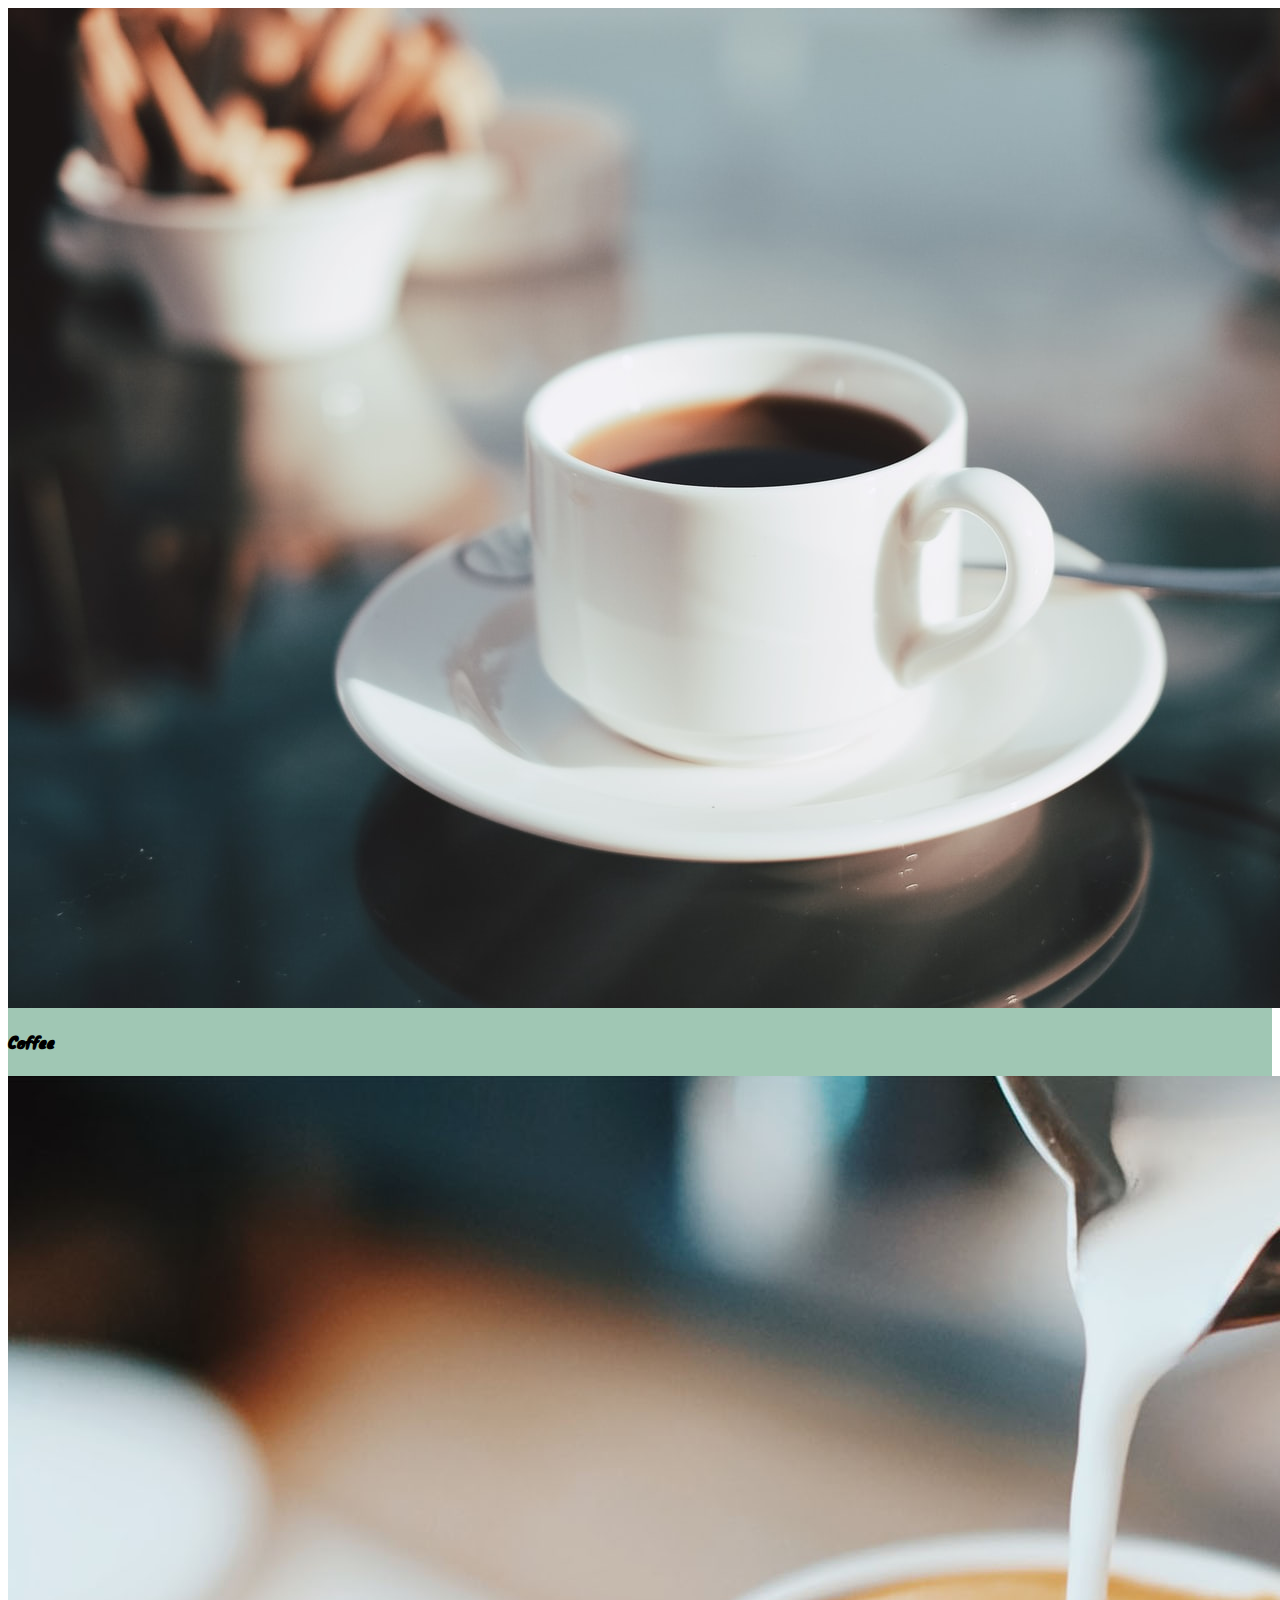
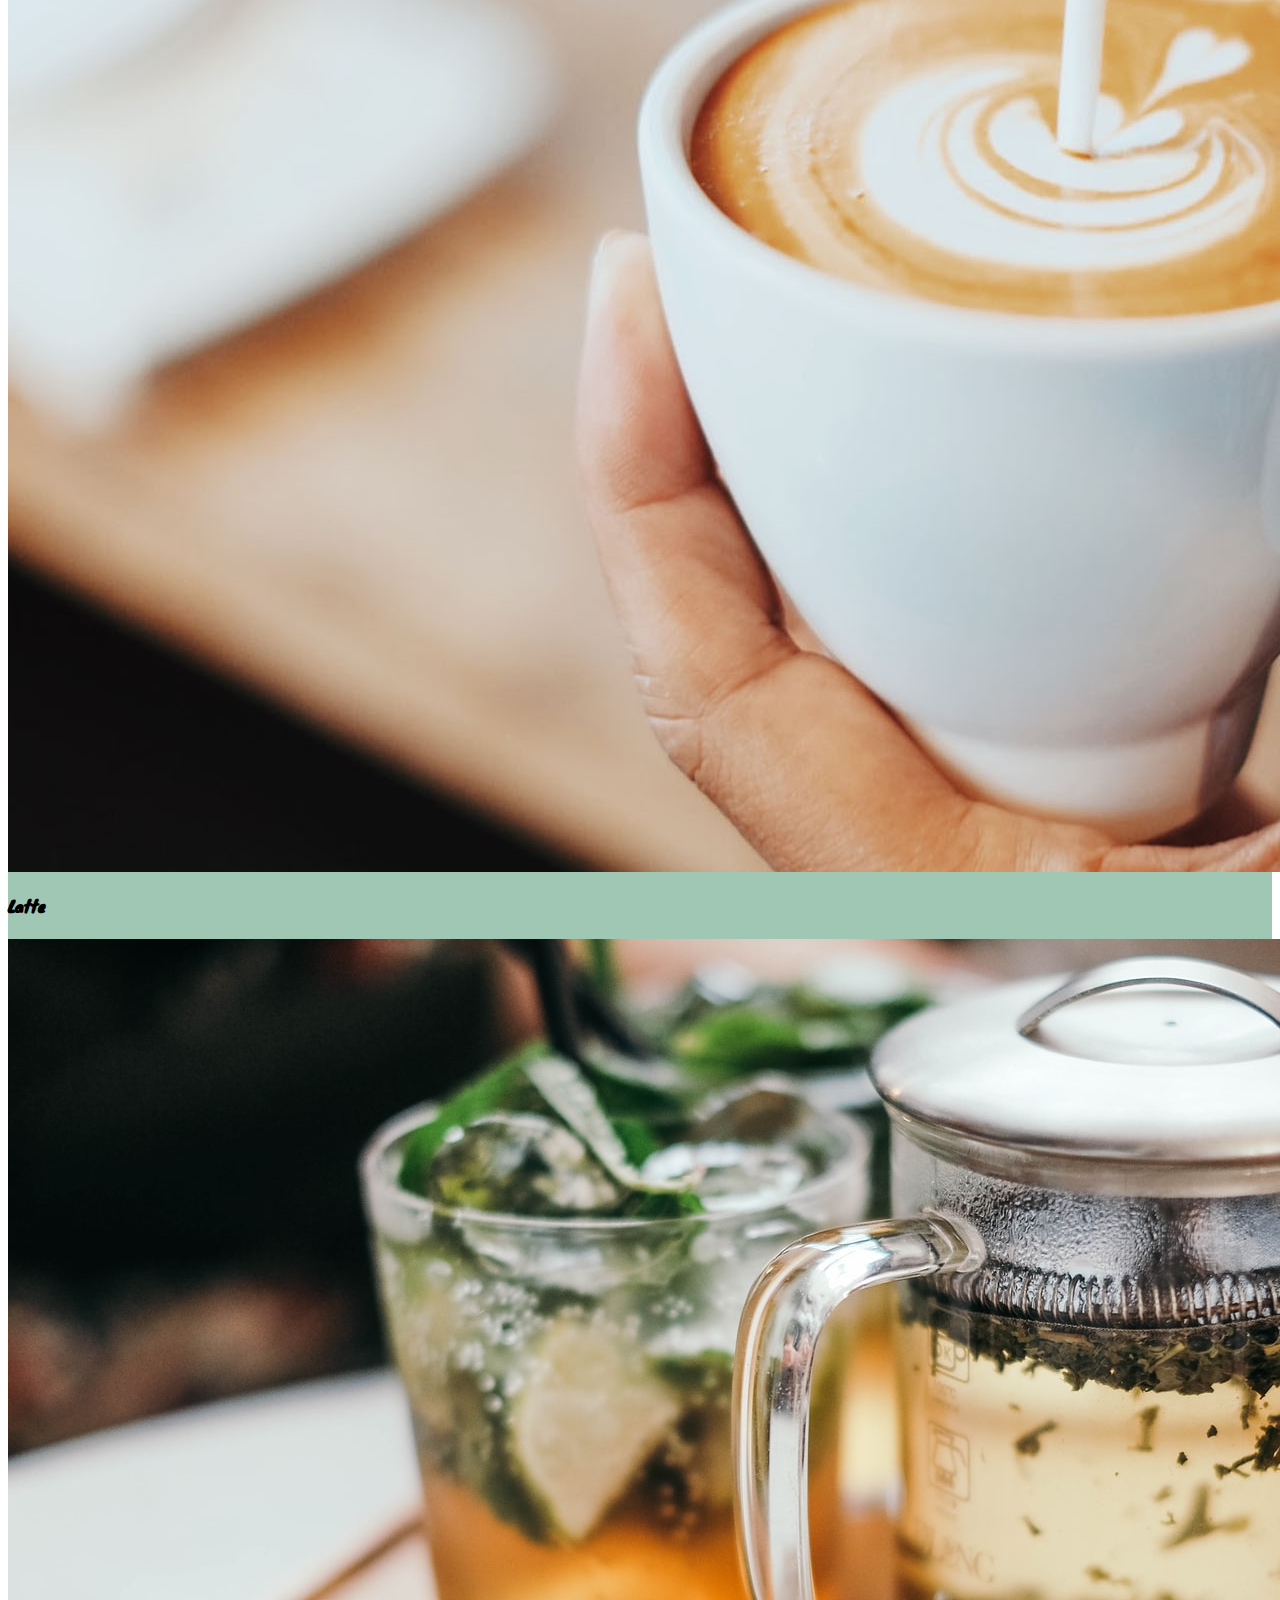
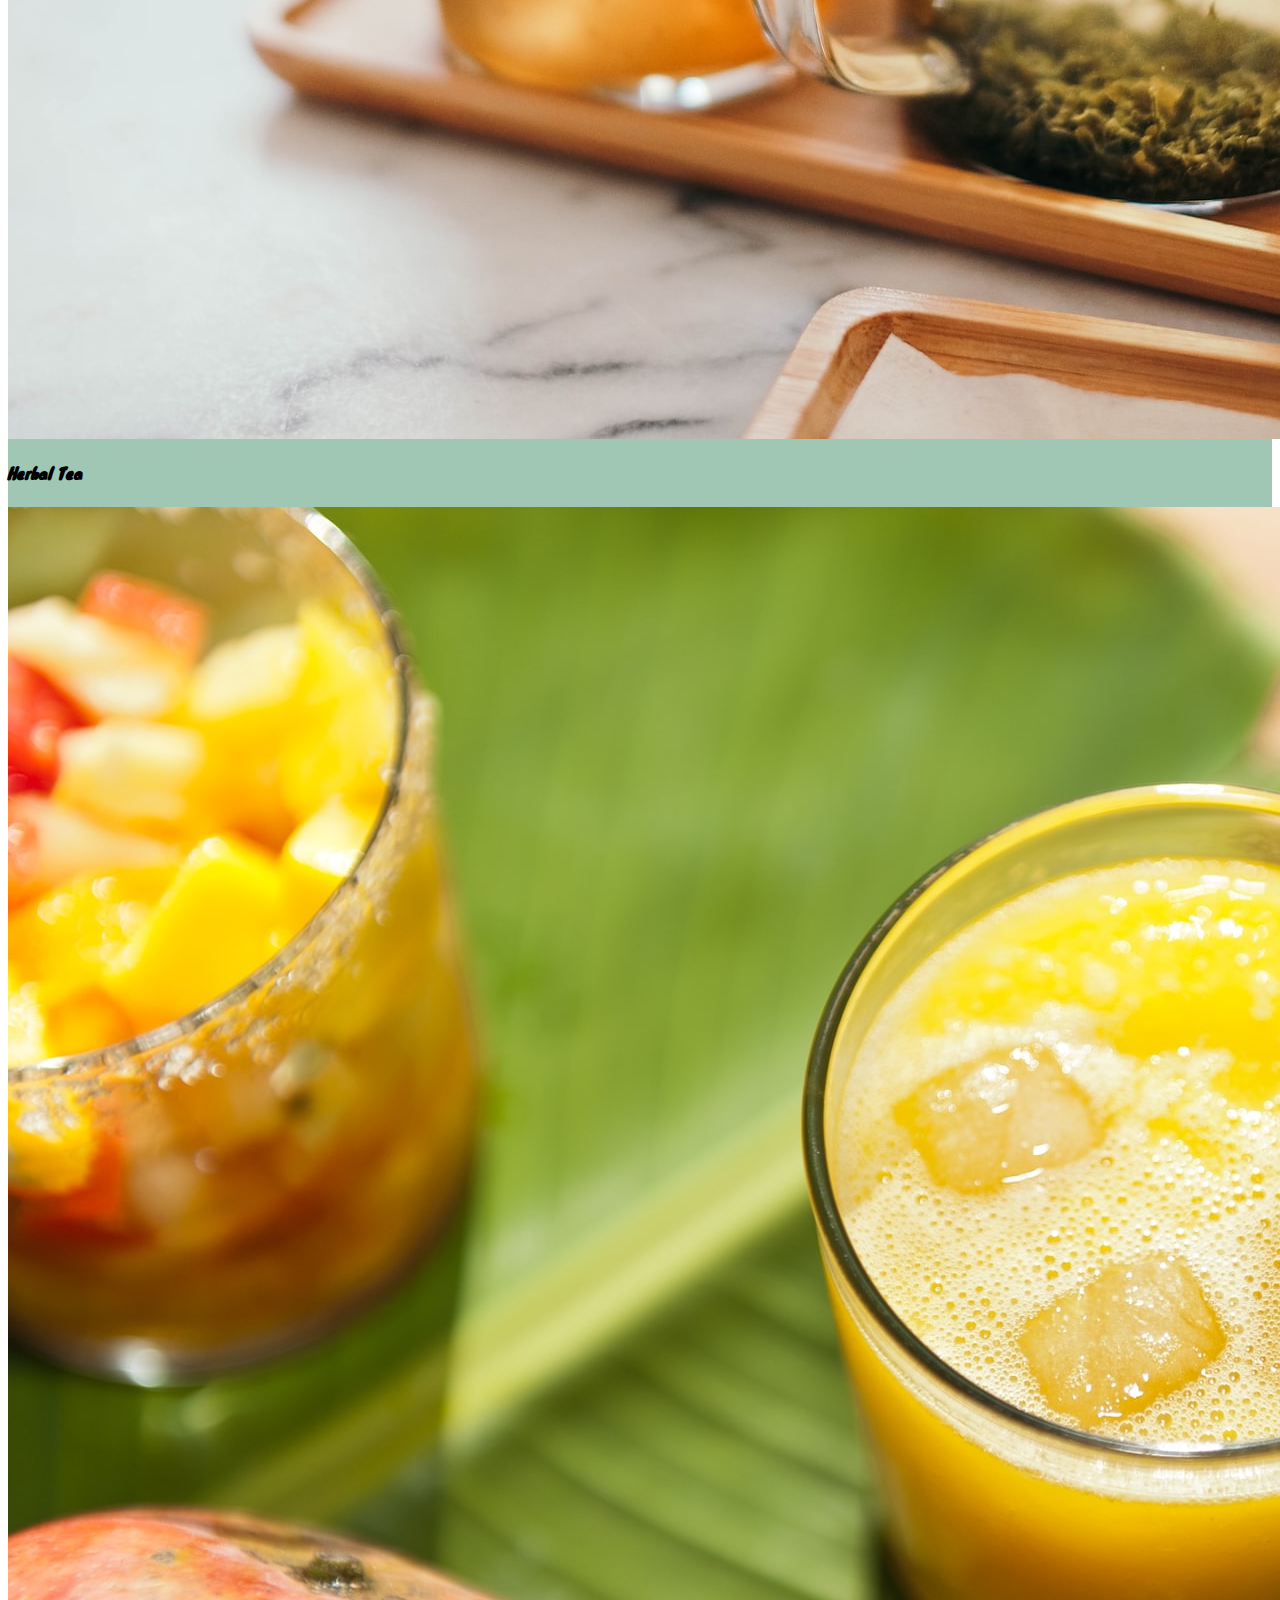
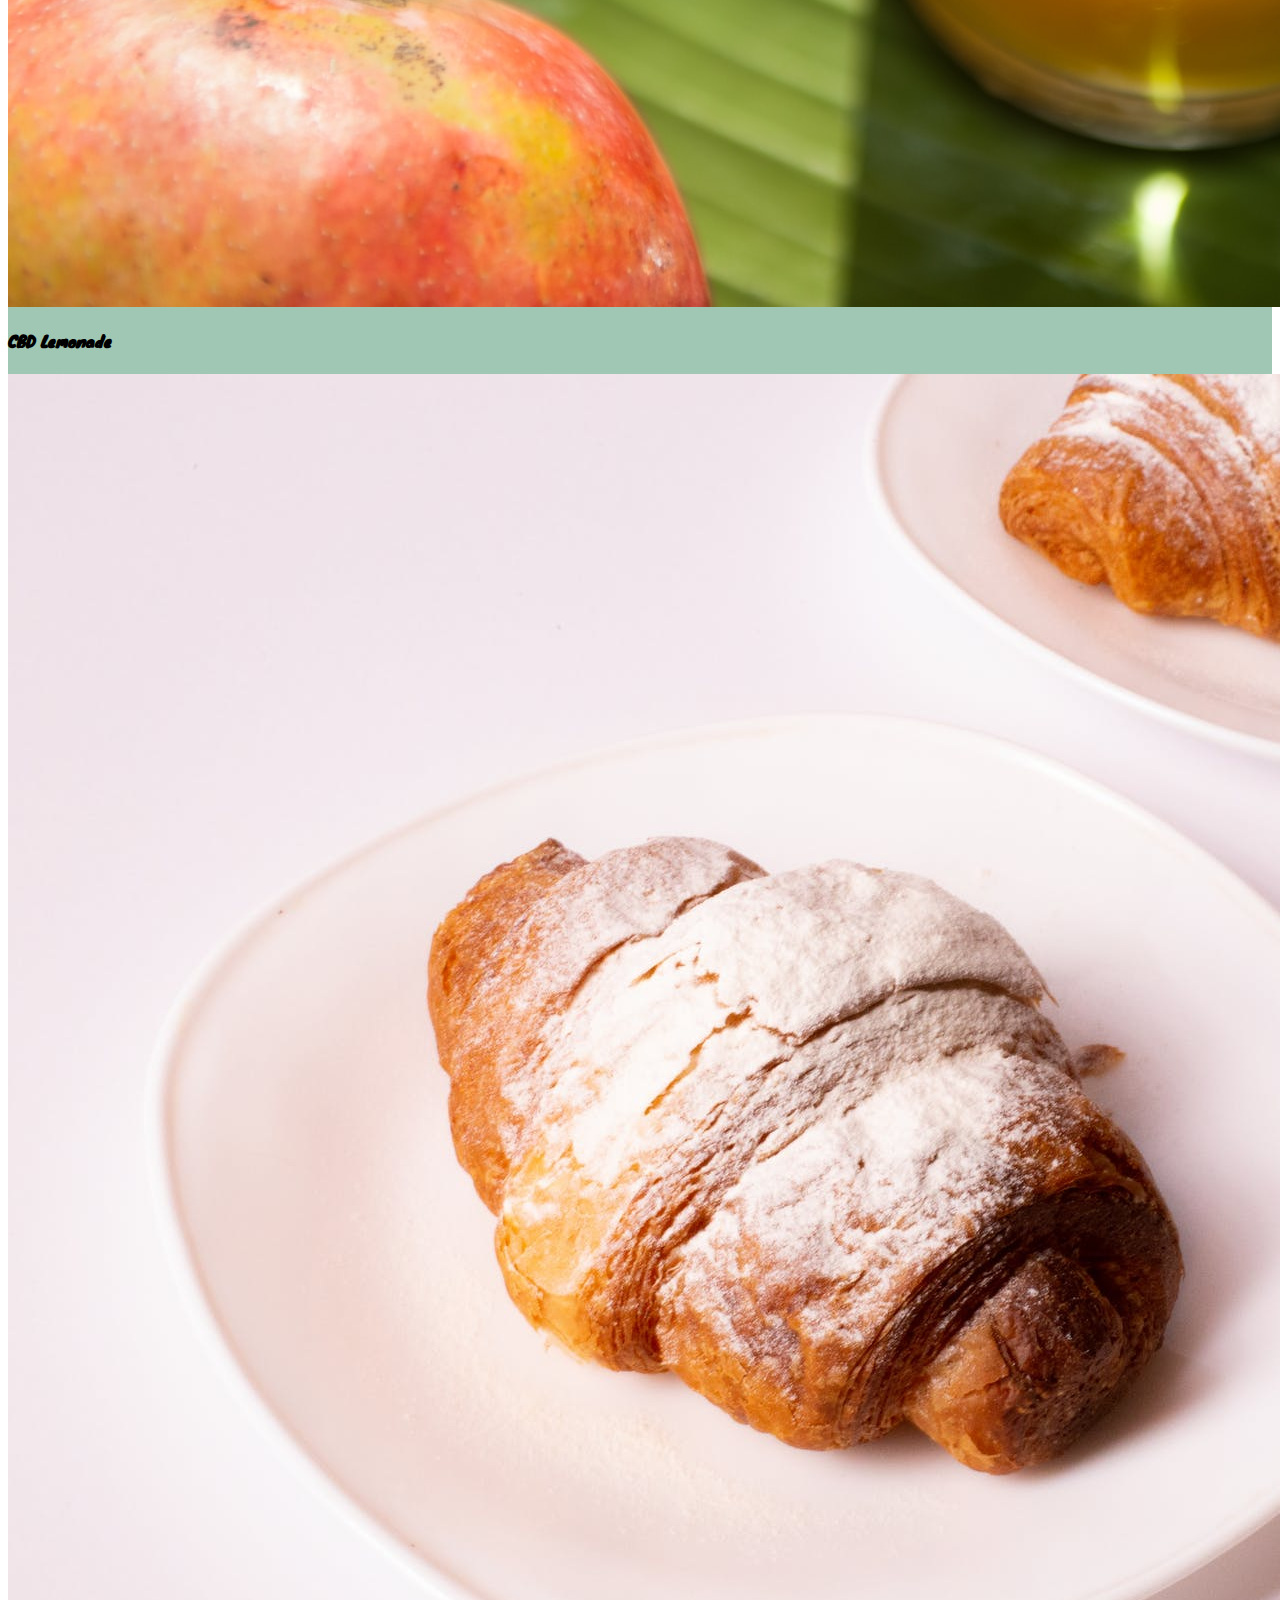
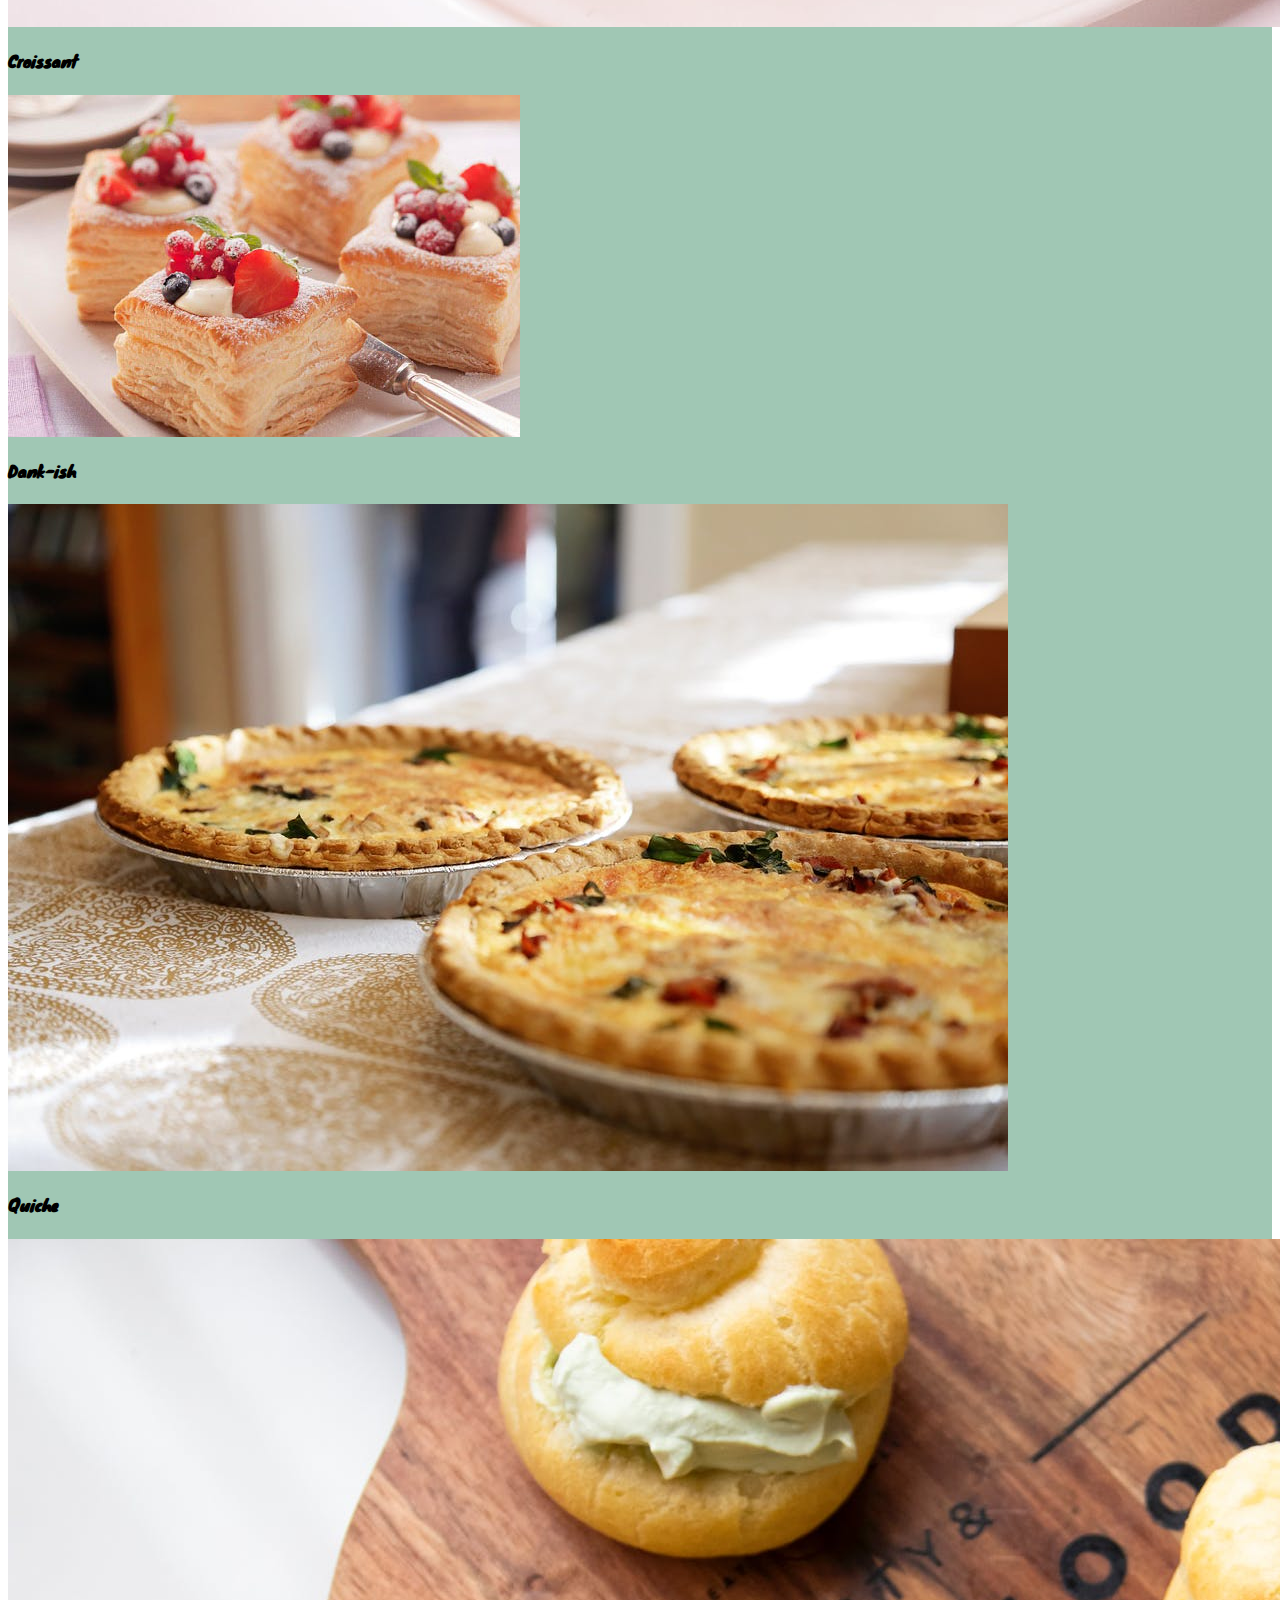
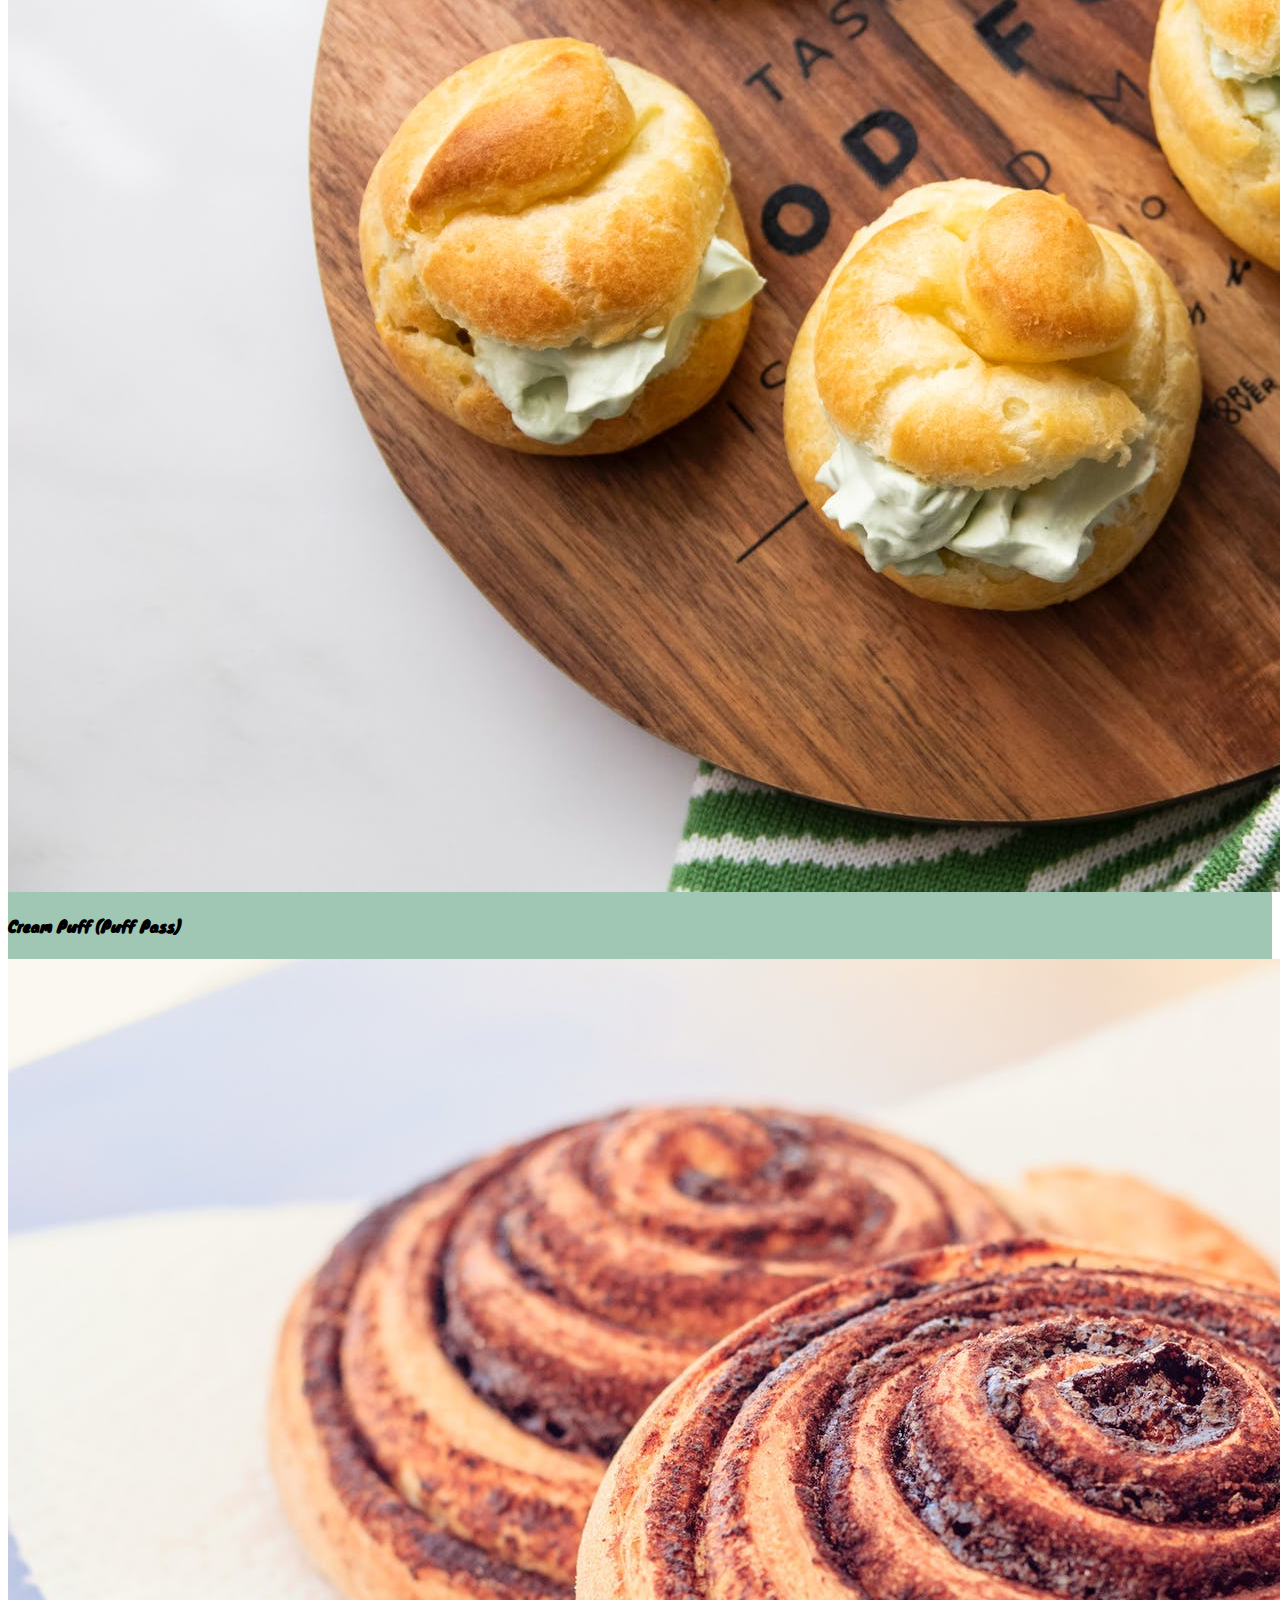
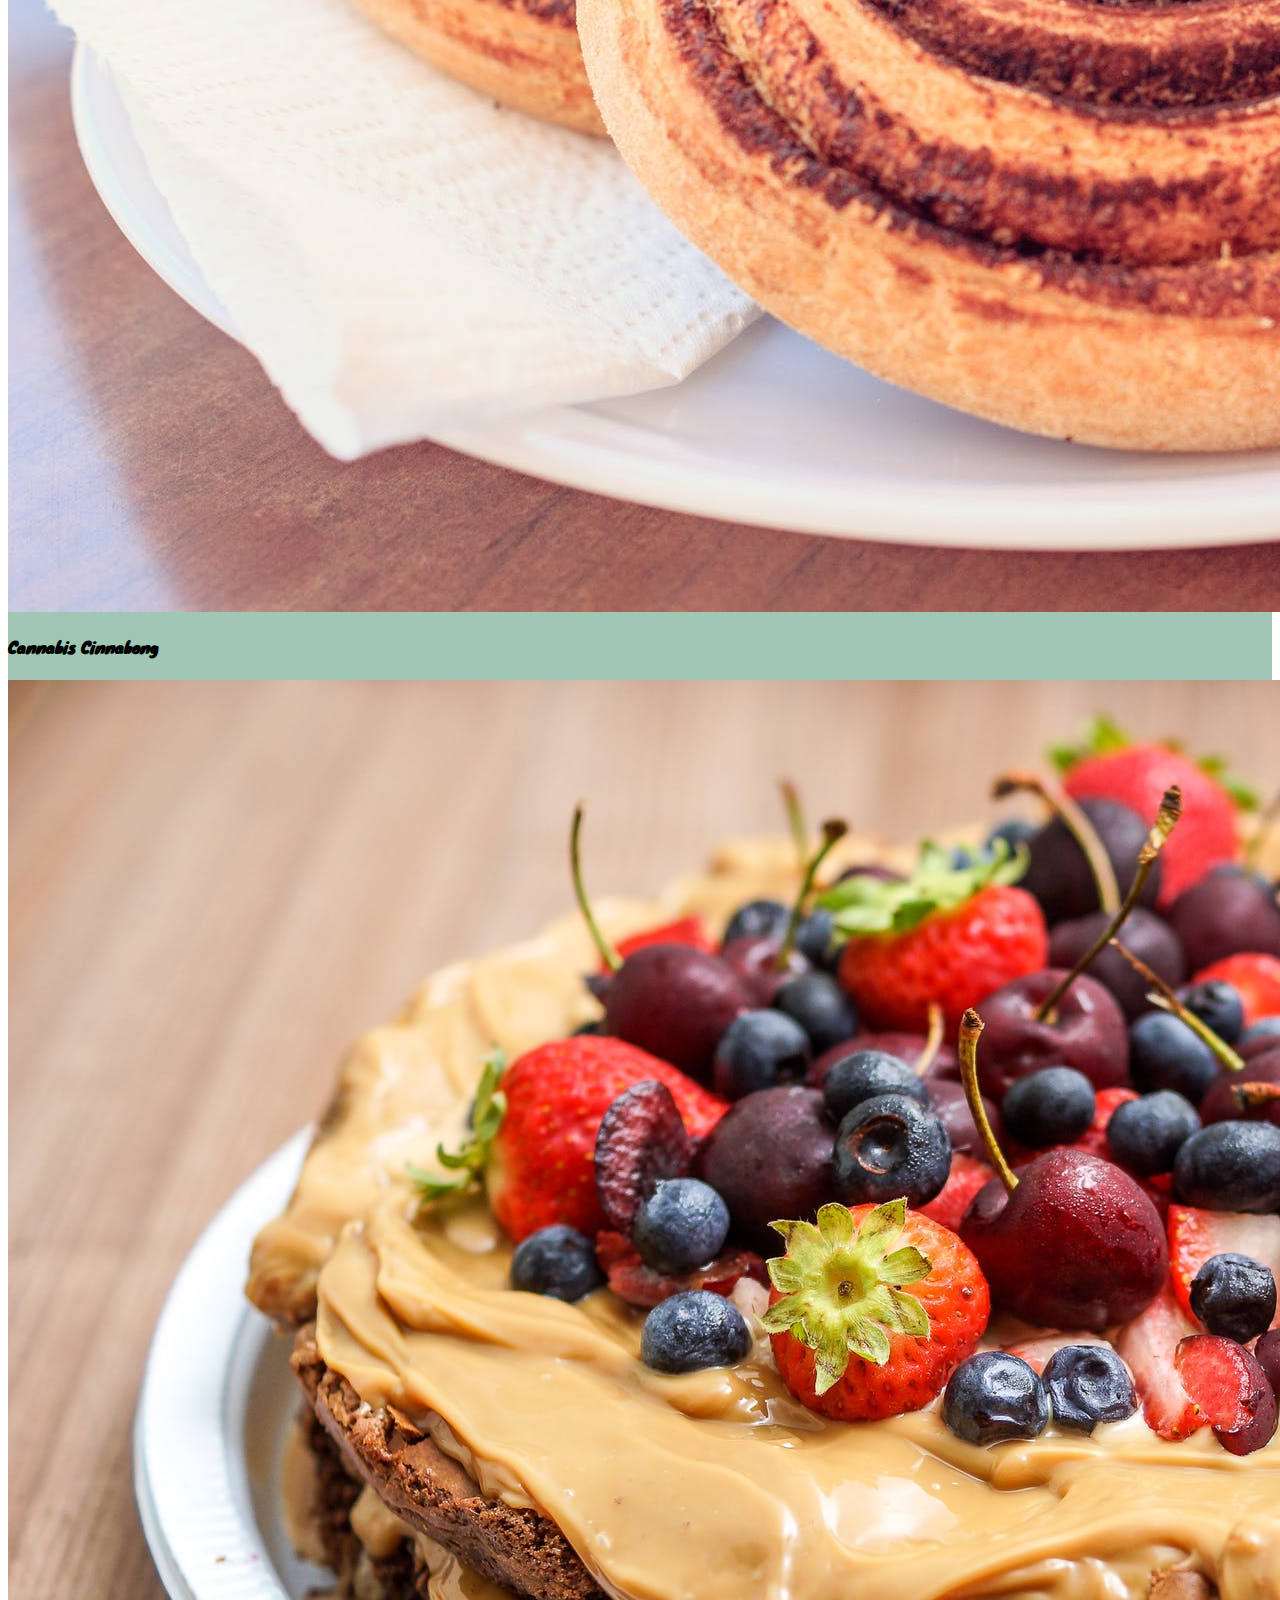
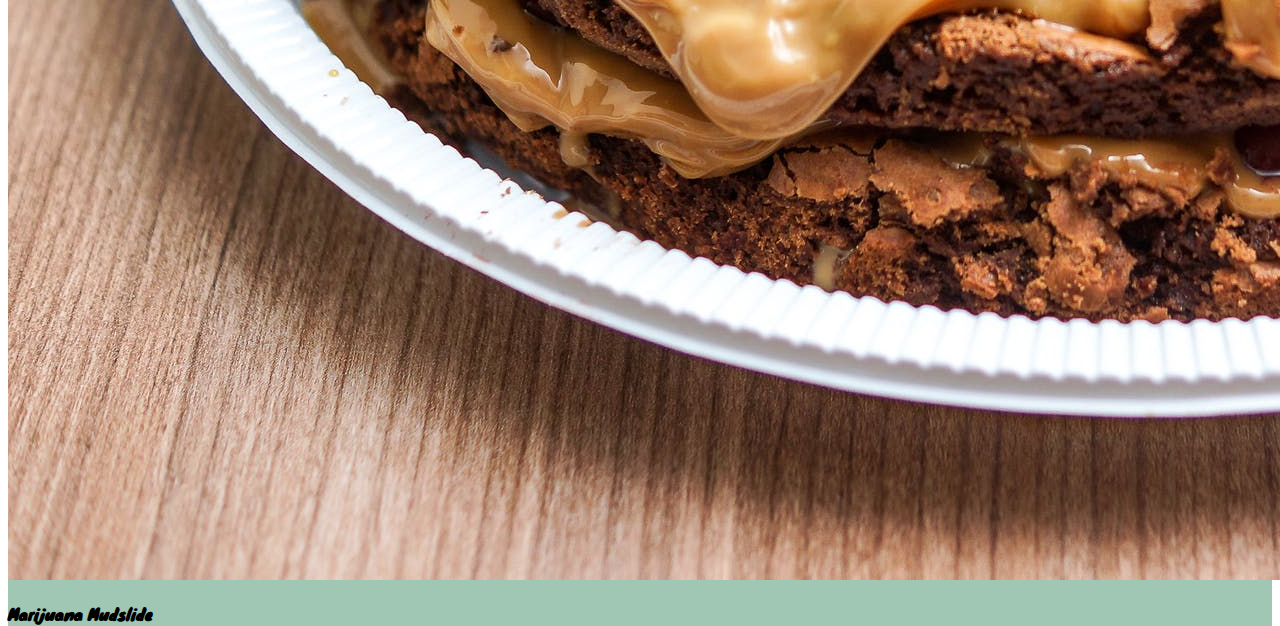
==== commit 901fecd1: "Merge pull request #25 from armst209/popup-tp" ====
--- a/Homepage/Homepage.html
+++ b/Homepage/Homepage.html
@@ -54,10 +54,10 @@
     </div>
   </header>
 
-  <!-- DRINK POPUP -->
+  <!-- START POPUP -->
   <div id="myModal" class="modal">
 
-    <!-- DRINK POPUP CONTENT -->
+    <!-- POPUP CONTENT -->
     <div class="modal-content">
       
       <div class="header-container">
@@ -148,54 +148,8 @@
 
   </div>
 
-<!-- END DRINK POPUP -->
-
-<!-- FOOD POPUP -->
-<div id="myModal-food" class="modal">
-
-  <!-- FOOD POPUP CONTENT -->
-  <div class="modal-content">
-    
-    <div class="header-container">
-      <span class="close">&times;</span>
-    </div>
-
-    <div class="image-container">
-      <div class="popup-image">
-        <img src="../images/coffe.jpeg" alt="Coffee" class="item-image">
-      </div>
-    </div>
-
-    <div class="quantity-container">
-      <div class="form-group">
-        <div class="category-quantity">
-          <div class="category">
-            <p class="category-header">Quantity</p>
-          </div>
-          <div class="input-group">
-            <div class="input-group-btn">
-              <button id="down" class="btn btn-default" onclick=" down('0')"> - </button>
-            </div>
-            <input type="text" id="myNumber" class="form-control input-number" value="1" />
-            <div class="input-group-btn">
-              <button id="up" class="btn btn-default" onclick="up('10')">+ </button>
-            </div>
-          </div>
-        </div>
-      </div>
-
-    </div>
-
-    <button class="add-button">
-      <div class="add-cart">Add to cart</div>
-      <div class="add-total">Total</div>
-    </button>
-
-  </div>
-
-</div>
-
-<!-- END FOOD POPUP -->
+<!-- END POPUP -->
+
 
   <section id="Product">
     <div class="container-fluid">
@@ -206,7 +160,7 @@
     <div class="row justify-content-center align-items-start">
       <div class="col-lg-3 col-md-4 col-sm-6 col-xs-12 mb-3 mt-3">
         <div class="item">
-          <img class="img-thumbnail" src="../images/coffe.jpeg" alt="coffee" />
+          <img class="img-thumbnail" src="../images/coffe.jpeg" alt="Coffee" />
 
           <div class="row text-center">
             <div class=" col-lg-12 col-md-12 col-sm-12 col-xs-12">
@@ -219,7 +173,7 @@
       </div>
       <div class="col-lg-3 col-md-4 col-sm-6 col-xs-12 mb-3 mt-3">
         <div class="item">
-          <img class="img-thumbnail" src="../images/latte.jpg" alt="latte" />
+          <img class="img-thumbnail" src="../images/latte.jpg" alt="Latte" />
           <div class="row text-center">
             <div class="col-lg-12 col-md-12 col-sm-12 col-xs-12">
               <h4 class="product-name">Latte</h4>
@@ -229,7 +183,7 @@
       </div>
       <div class="col-lg-3 col-md-4 col-sm-6 col-xs-12 mb-3 mt-3">
         <div class="item">
-          <img class="img-thumbnail" src="../images/tea-3.jpeg" alt="Tea" />
+          <img class="img-thumbnail" src="../images/tea-3.jpeg" alt="Herbal Tea" />
           <div class="row text-center">
             <div class="col-lg-12 col-md-12 col-sm-12 col-xs-12">
               <h4 class="product-name">Herbal Tea</h4>
@@ -239,10 +193,10 @@
       </div>
       <div class="col-lg-3 col-md-4 col-sm-6 col-xs-12 mb-3 mt-3">
         <div class="item">
-          <img class="img-thumbnail" src="../images/lemonade.jpeg" alt="CBD Lemonaide" />
+          <img class="img-thumbnail" src="../images/lemonade.jpeg" alt="CBD Lemonade" />
           <div class="row text-center">
             <div class="col-lg-12 col-md-12 col-sm-12 col-xs-12">
-              <h4 class="product-name">CBD Lemonaide</h4>
+              <h4 class="product-name">CBD Lemonade</h4>
             </div>
           </div>
         </div>
@@ -259,7 +213,7 @@
       </div>
       <div class="col-lg-3 col-md-4 col-sm-6 col-xs-12 mb-3 mt-3">
         <div class="item">
-          <img class="img-thumbnail" src="../images/danish.jpg" alt="Danish" />
+          <img class="img-thumbnail" src="../images/danish.jpg" alt="Dank-ish" />
           <div class="row text-center">
             <div class="col-lg-12 col-md-12 col-sm-12 col-xs-12">
               <h4 class="product-name">Dank-ish</h4>
@@ -279,7 +233,7 @@
       </div>
       <div class="col-lg-3 col-md-4 col-sm-6 col-xs-12 mb-3 mt-3">
         <div class="item">
-          <img class="img-thumbnail" src="../images/cream-puff.jpeg" alt="Cream Puff" />
+          <img class="img-thumbnail" src="../images/cream-puff.jpeg" alt="Cream Puff(Puff Pass)" />
           <div class="row text-center">
             <div class="col-lg-12 col-md-12 col-sm-12 col-xs-12">
               <h4 class="product-name">Cream Puff (Puff Pass)</h4>
@@ -289,7 +243,7 @@
       </div>
       <div class="col-lg-3 col-md-4 col-sm-6 col-xs-12 mb-3 mt-3">
         <div class="item">
-          <img class="img-thumbnail" src="../images/cinnamon-roll.jpeg" alt="Cinnamon Roll" />
+          <img class="img-thumbnail" src="../images/cinnamon-roll.jpeg" alt="Cannabis Cinnabong" />
           <div class="row text-center">
             <div class="col-lg-12 col-md-12 col-sm-12 col-xs-12">
               <h4 class="product-name">Cannabis Cinnabong</h4>
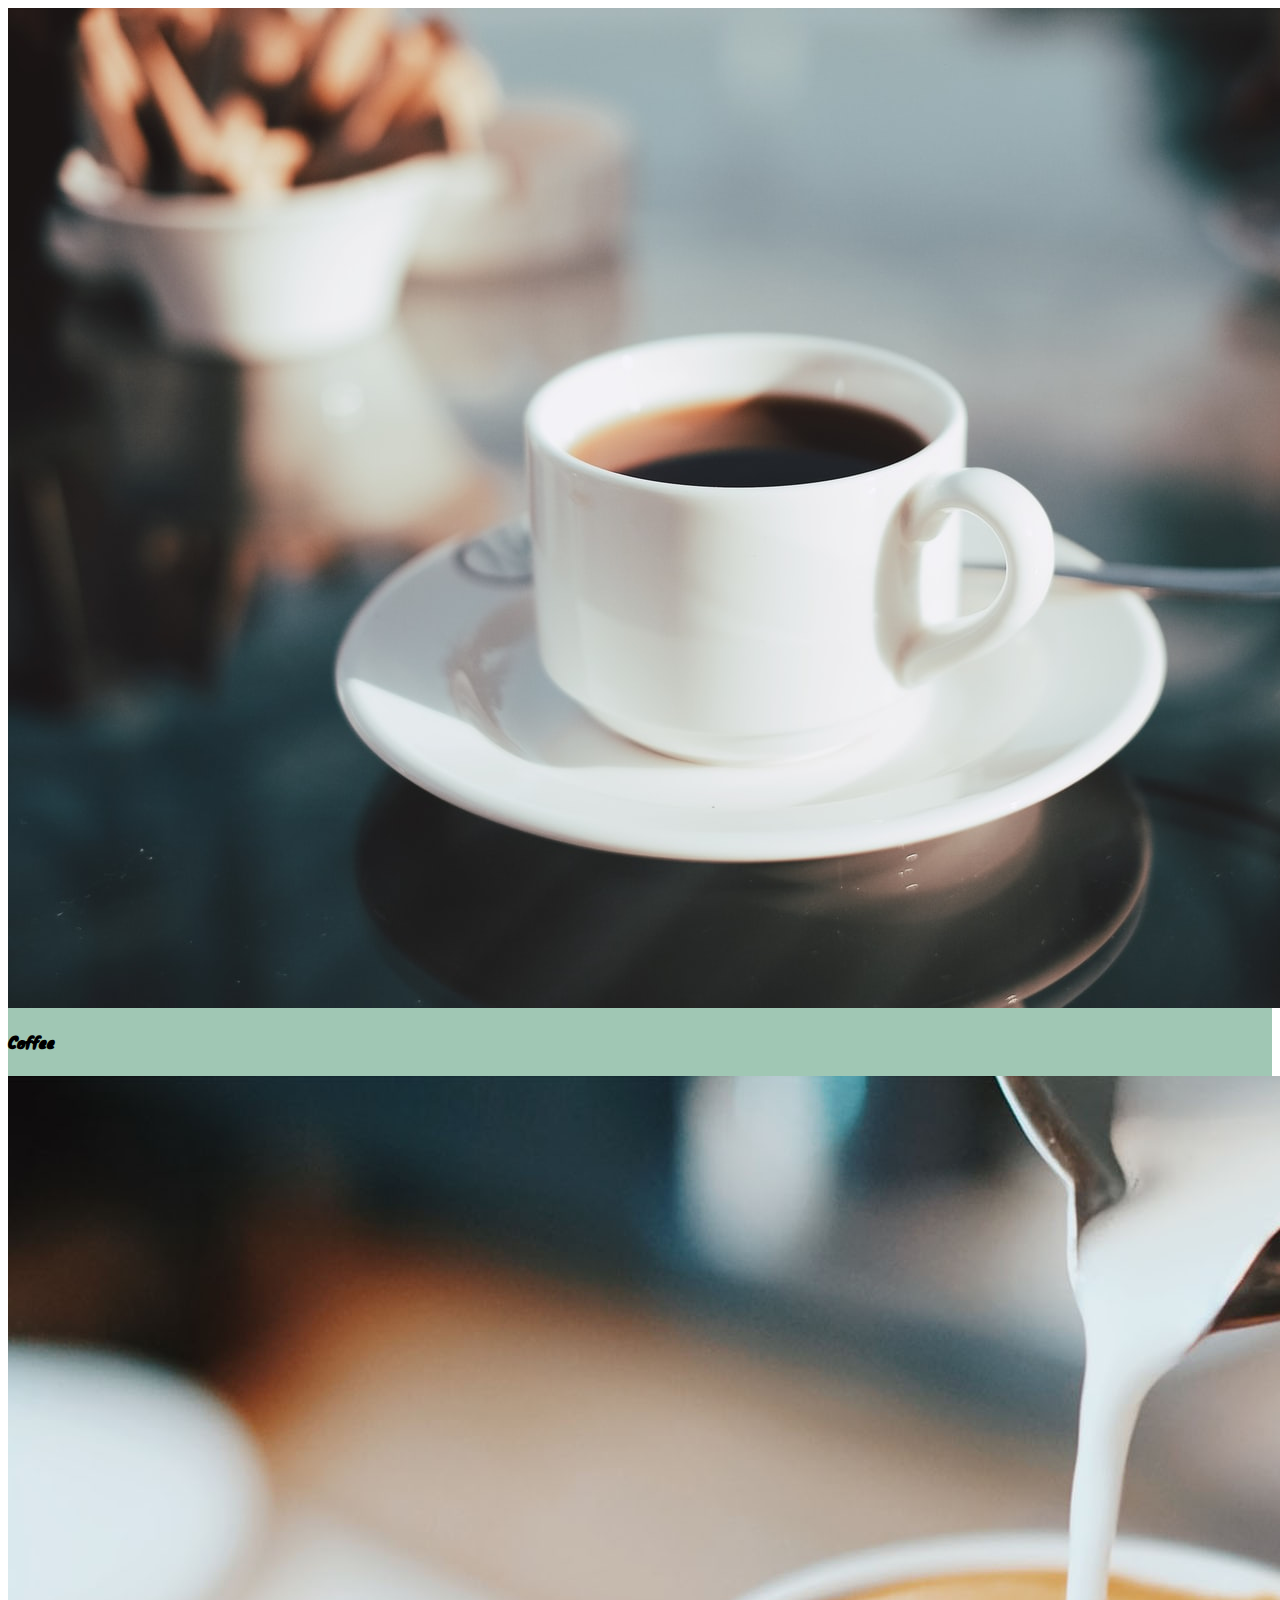
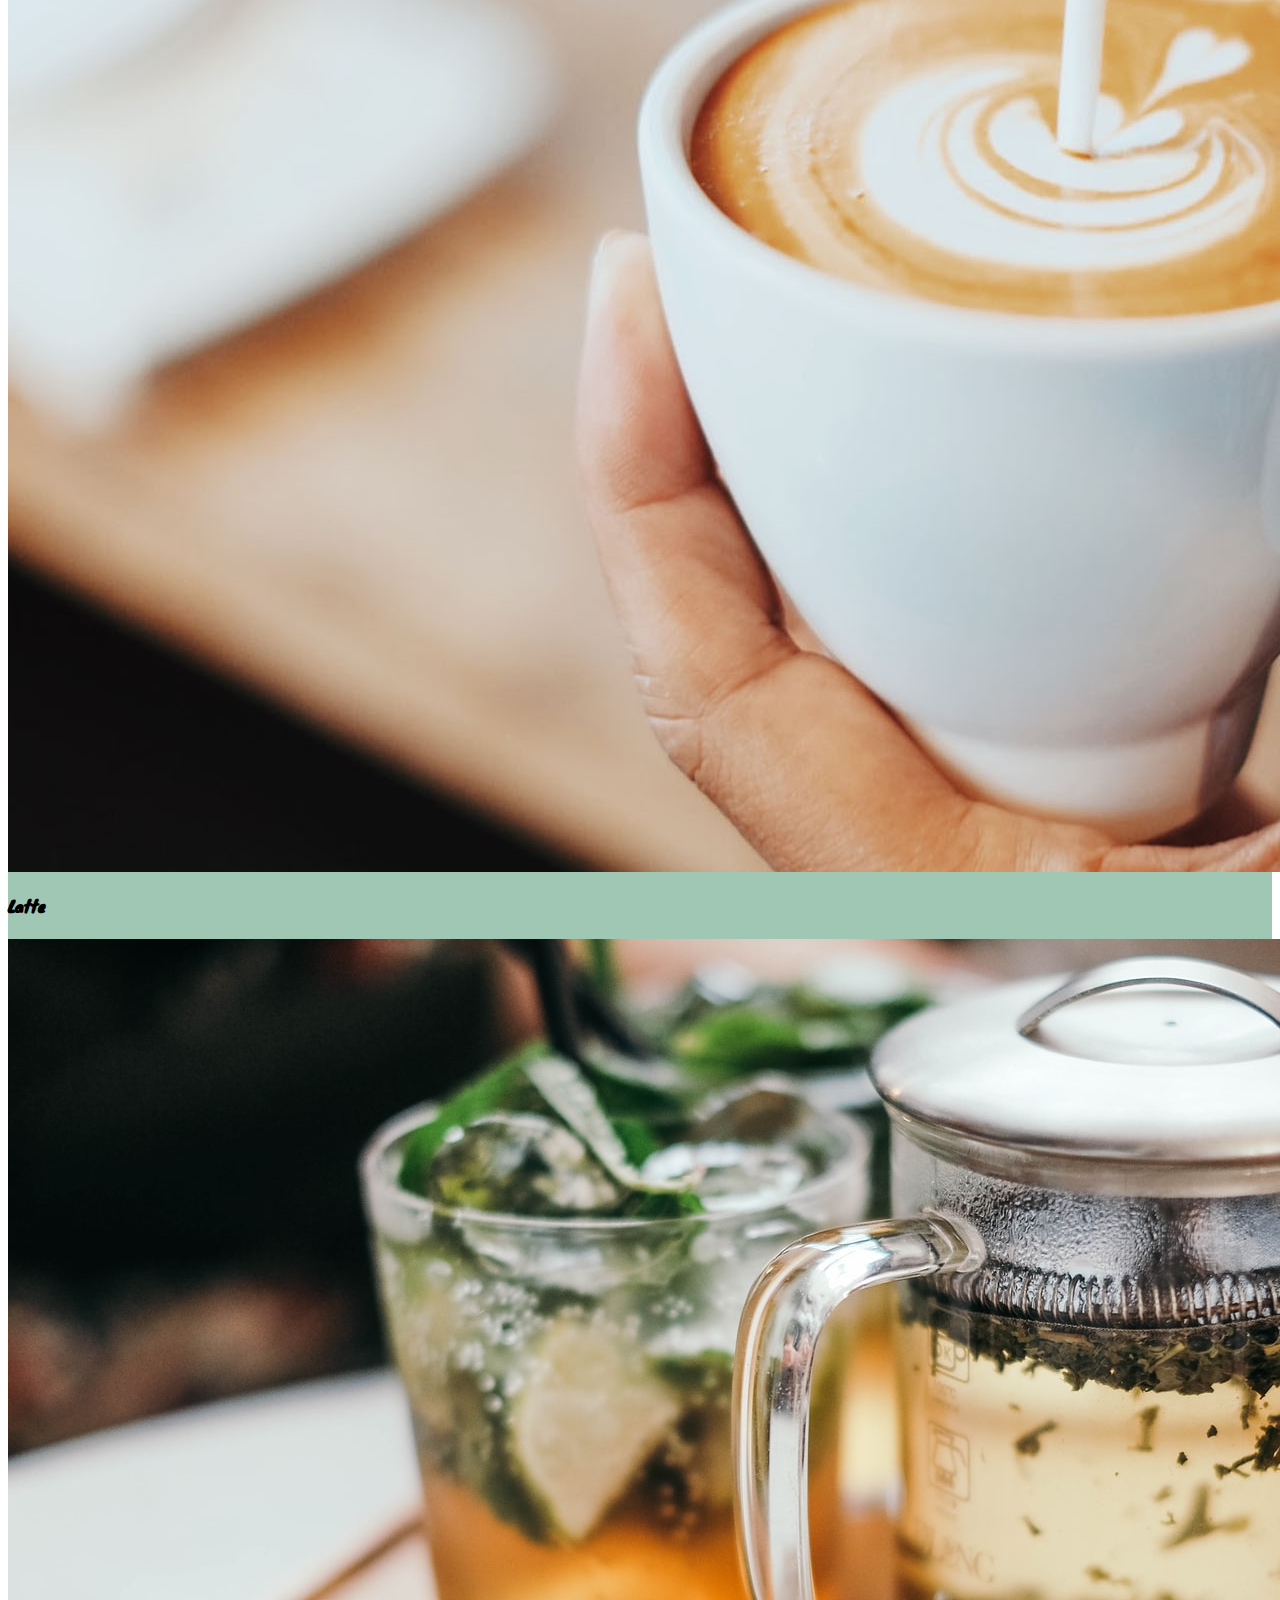
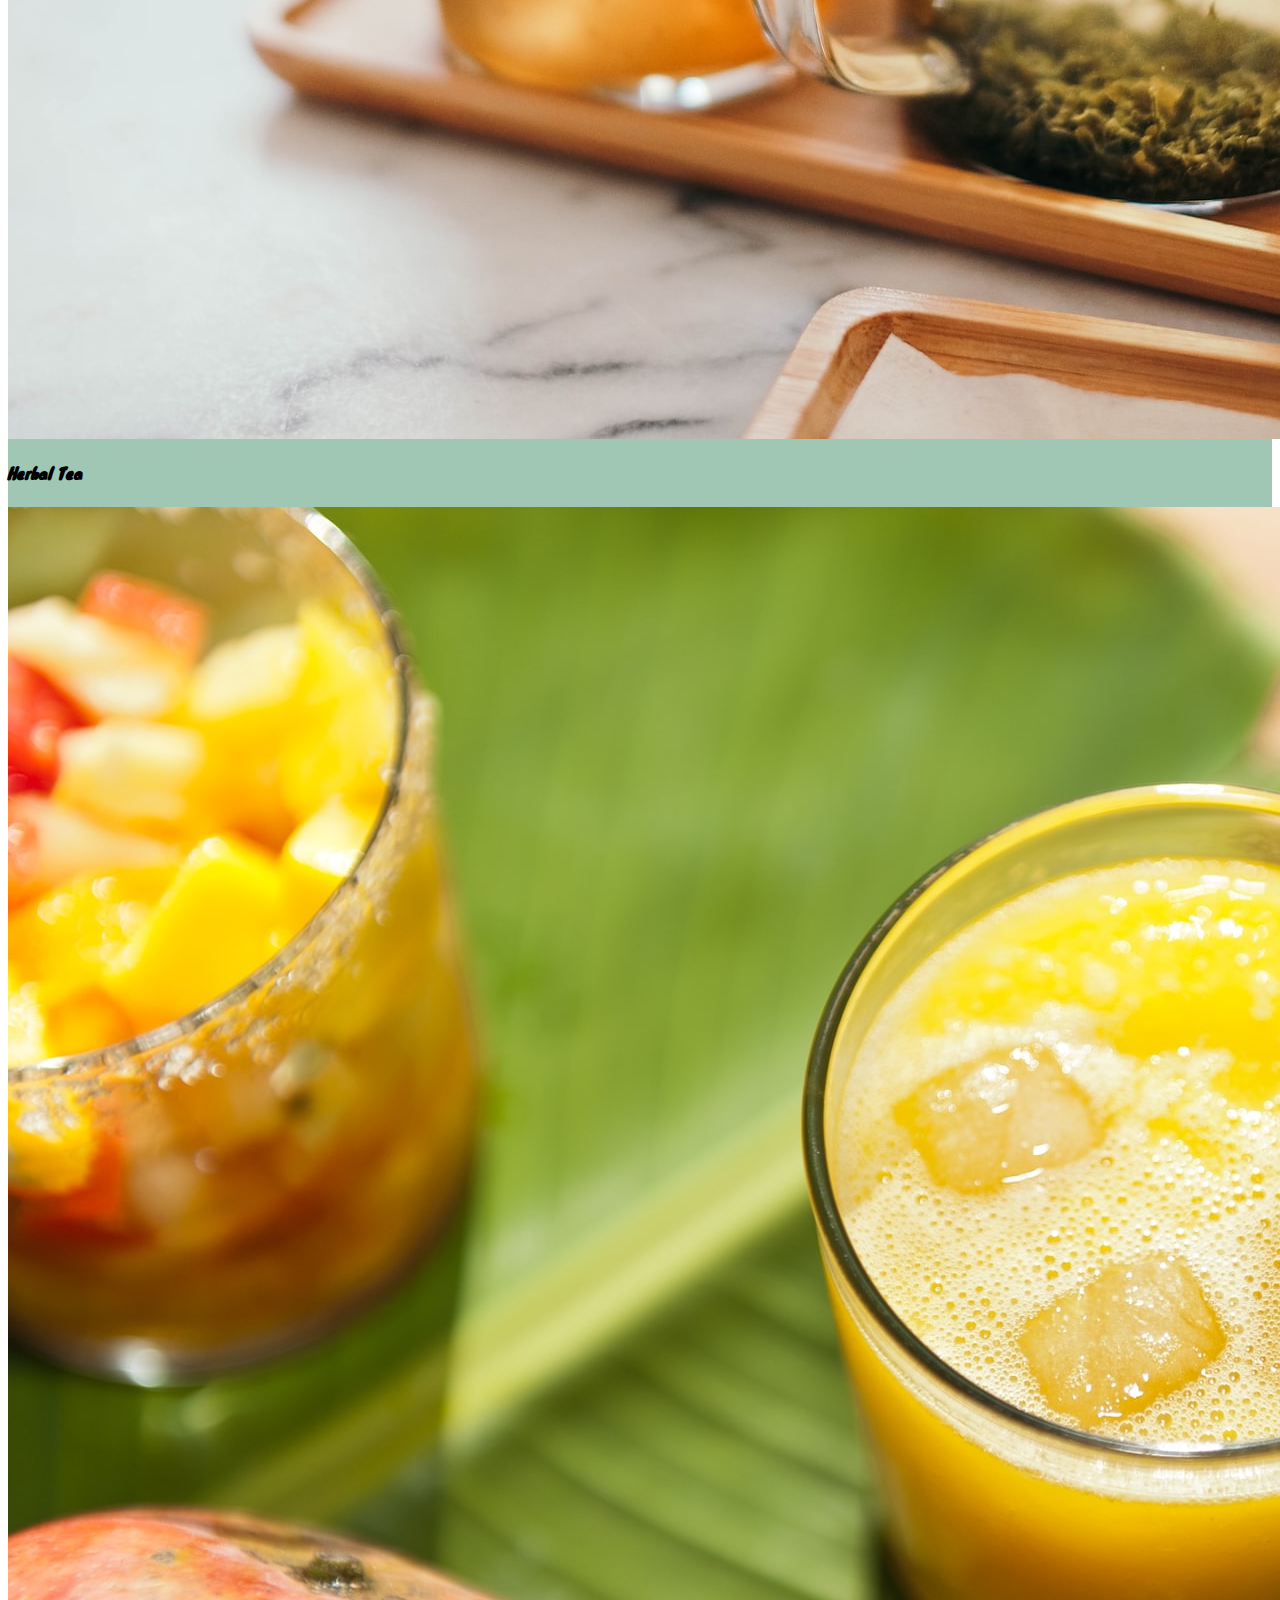
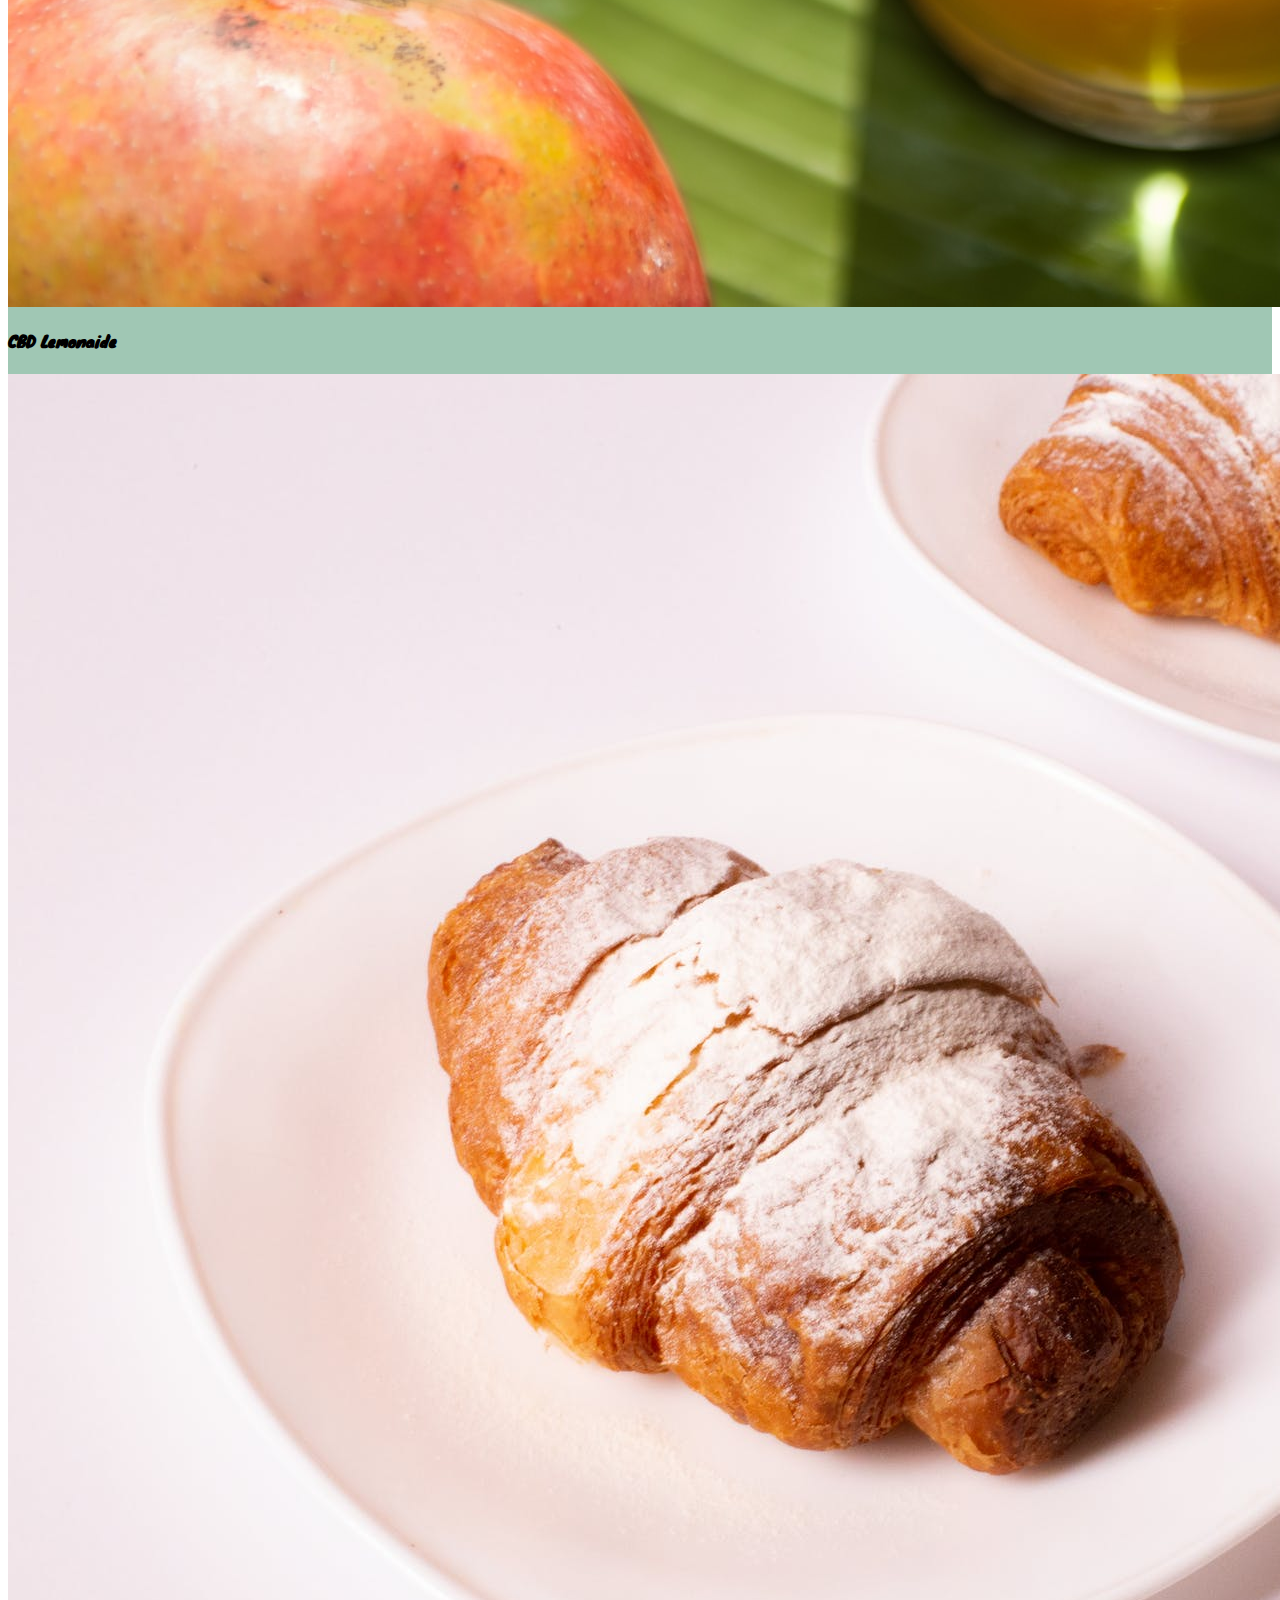
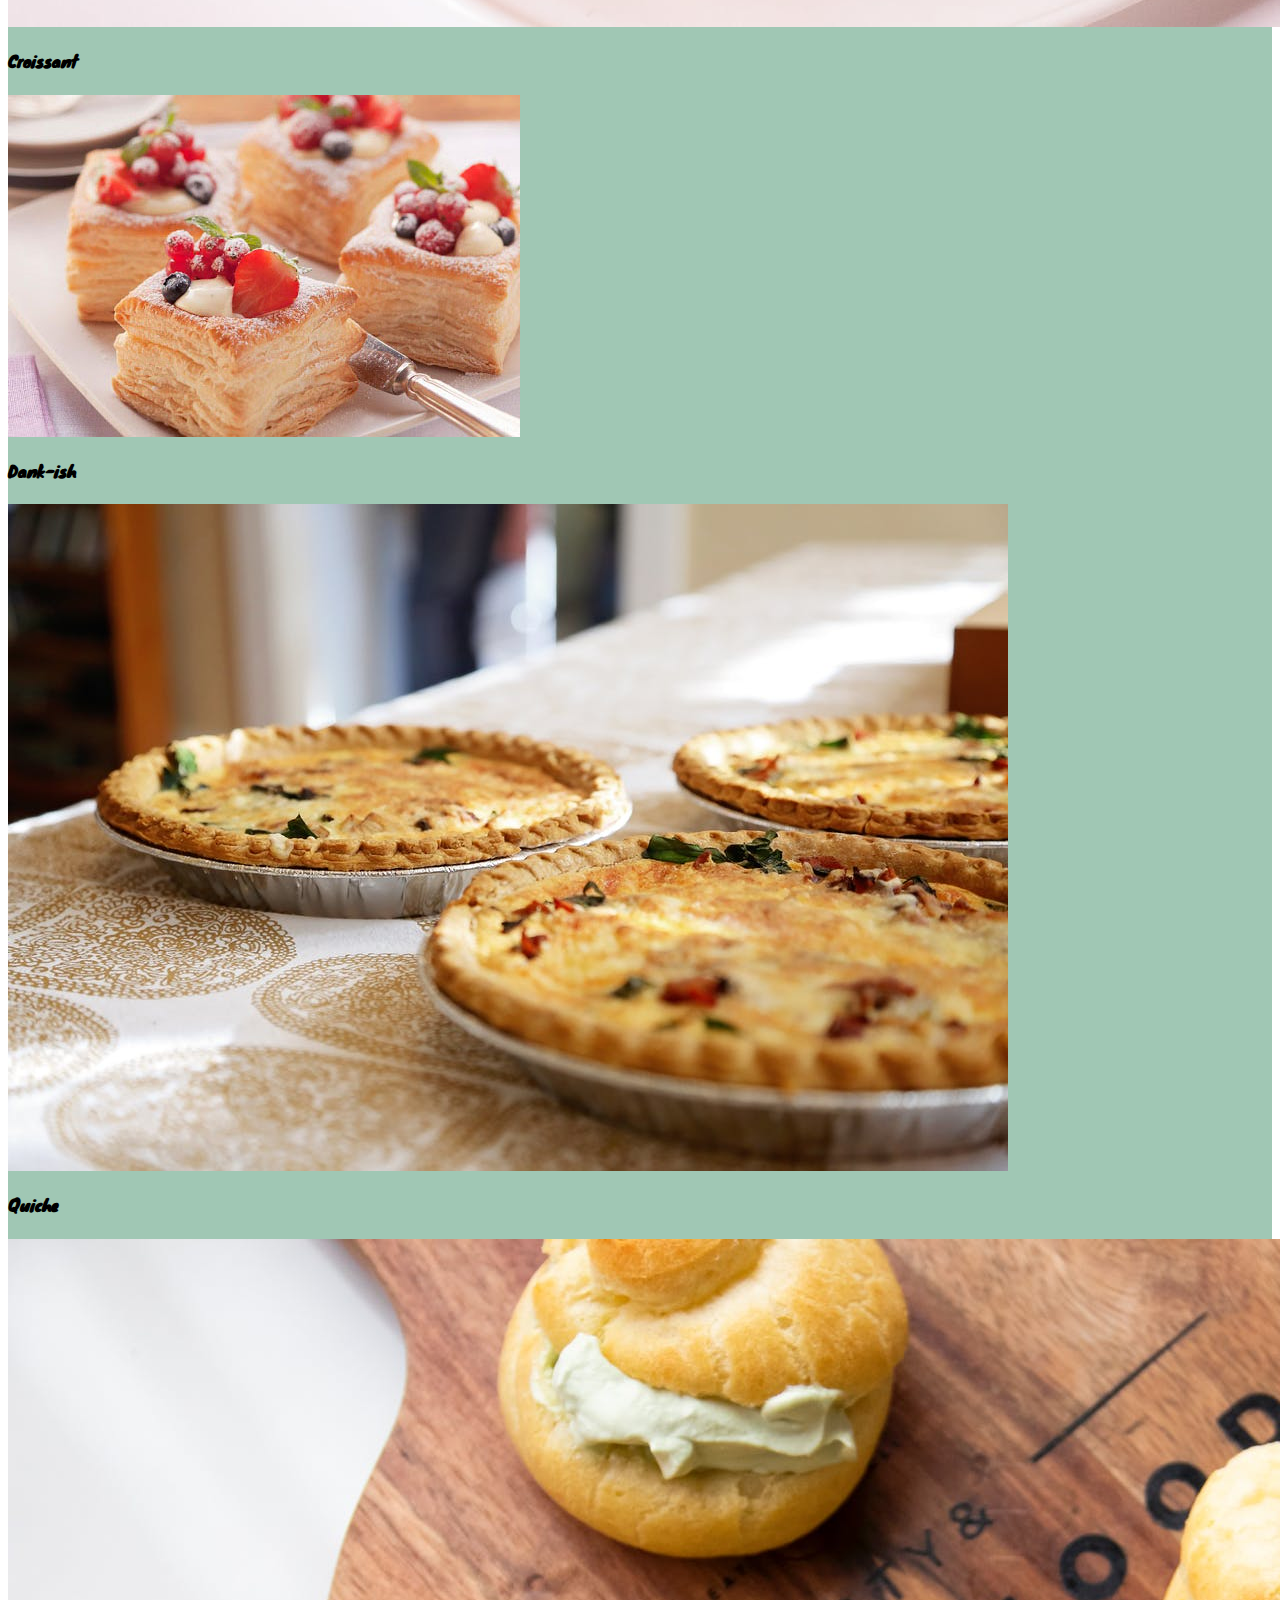
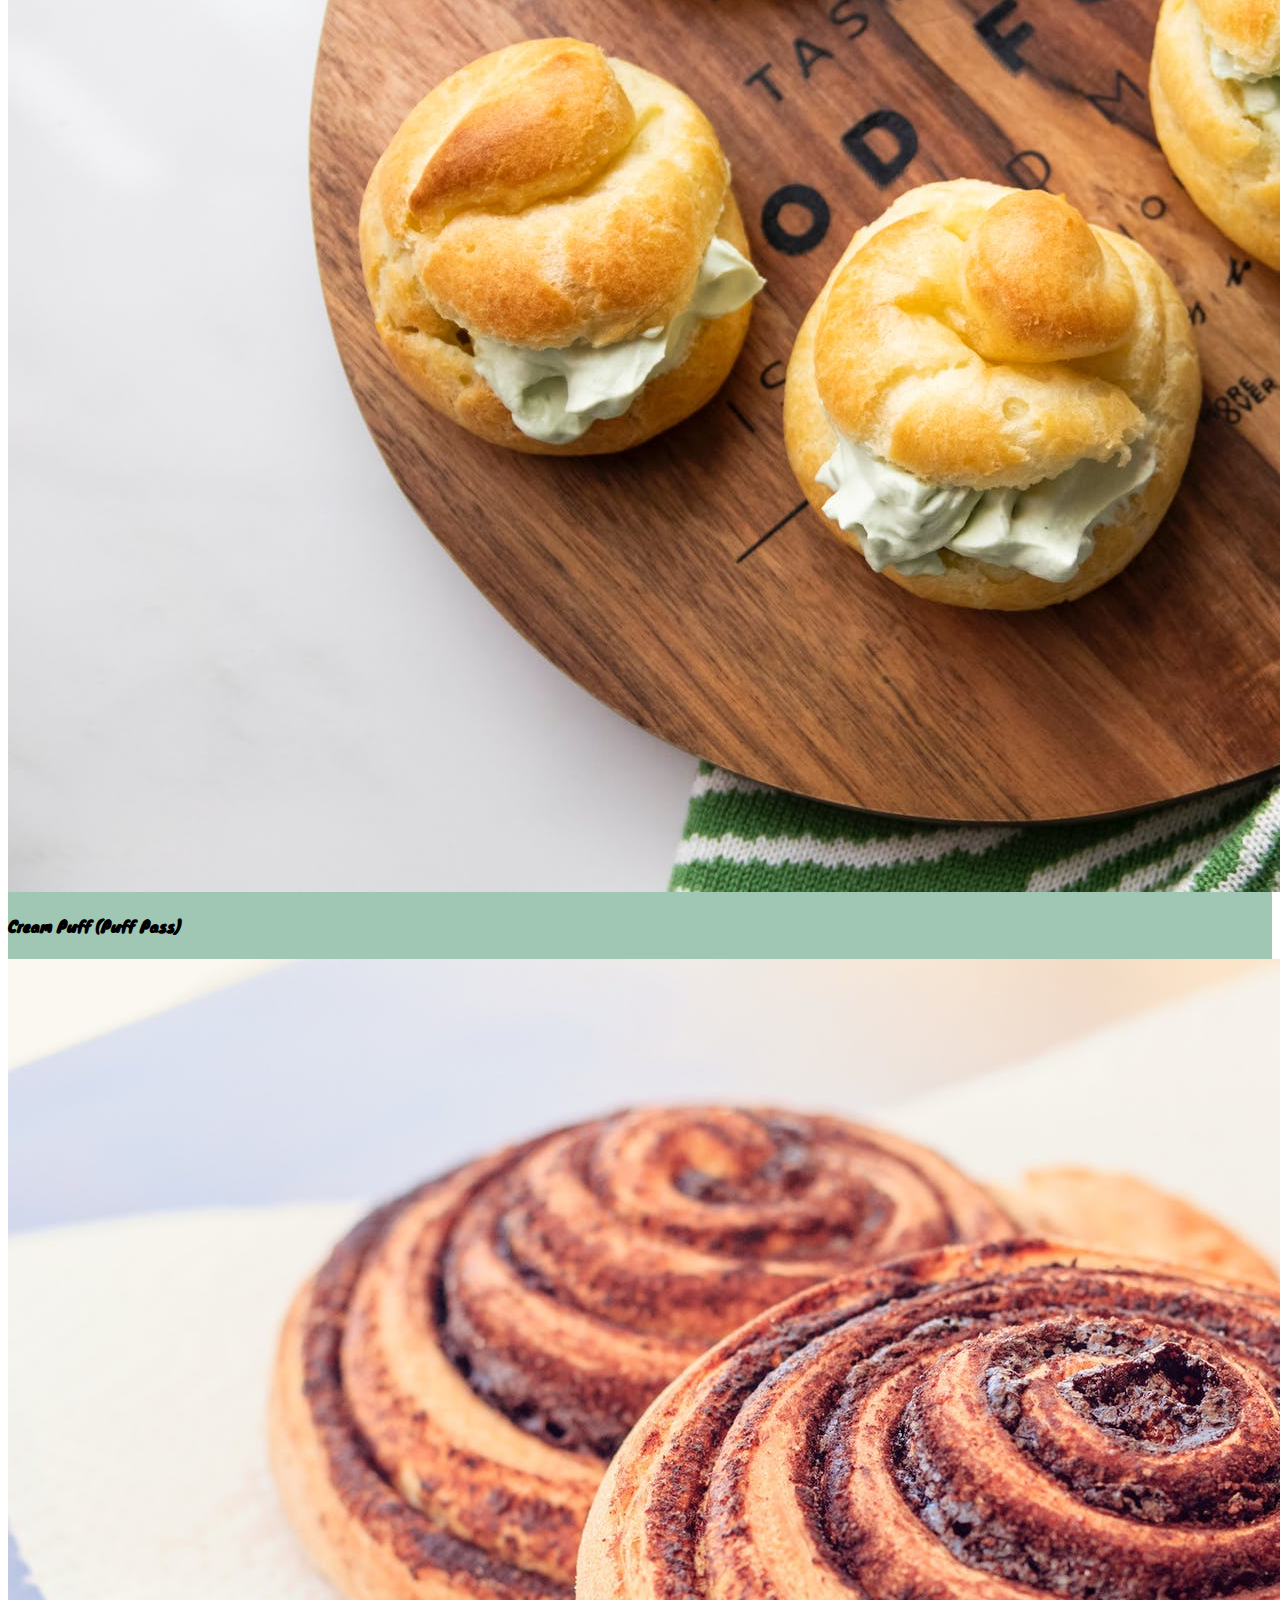
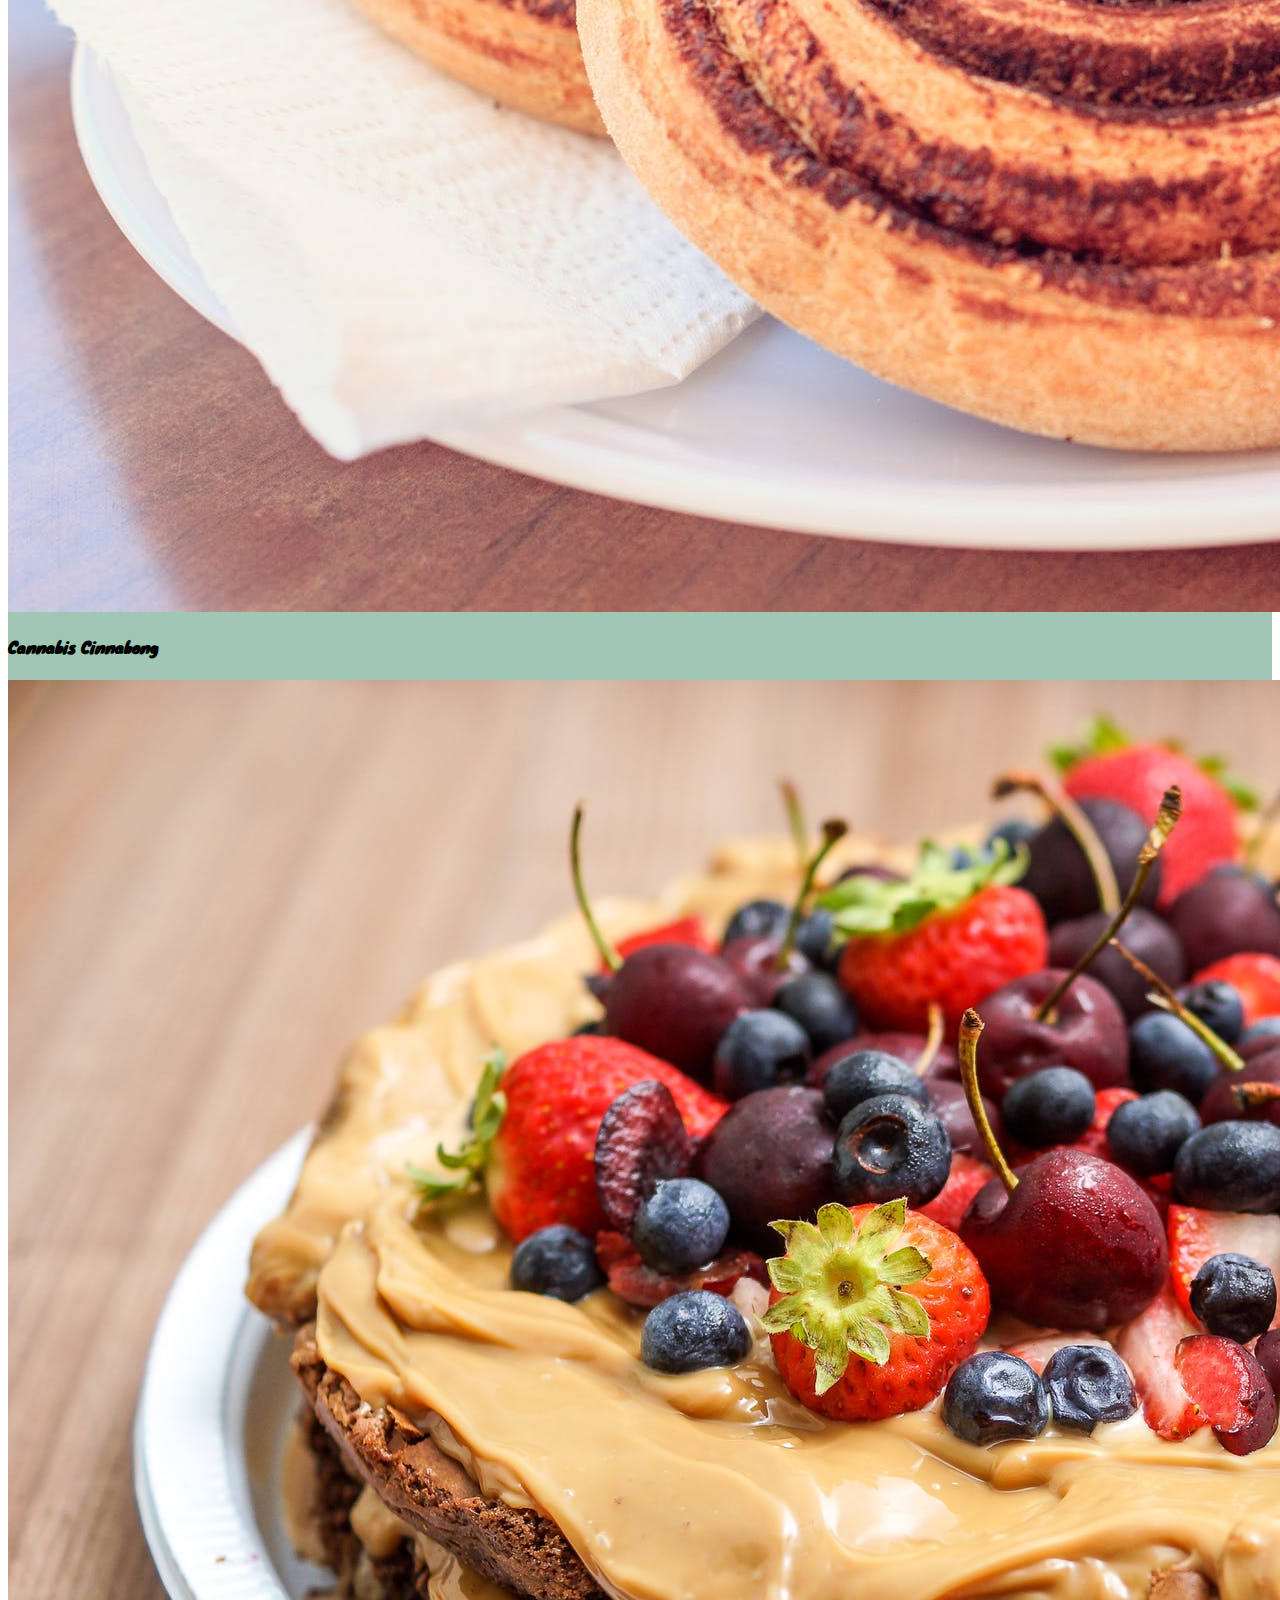
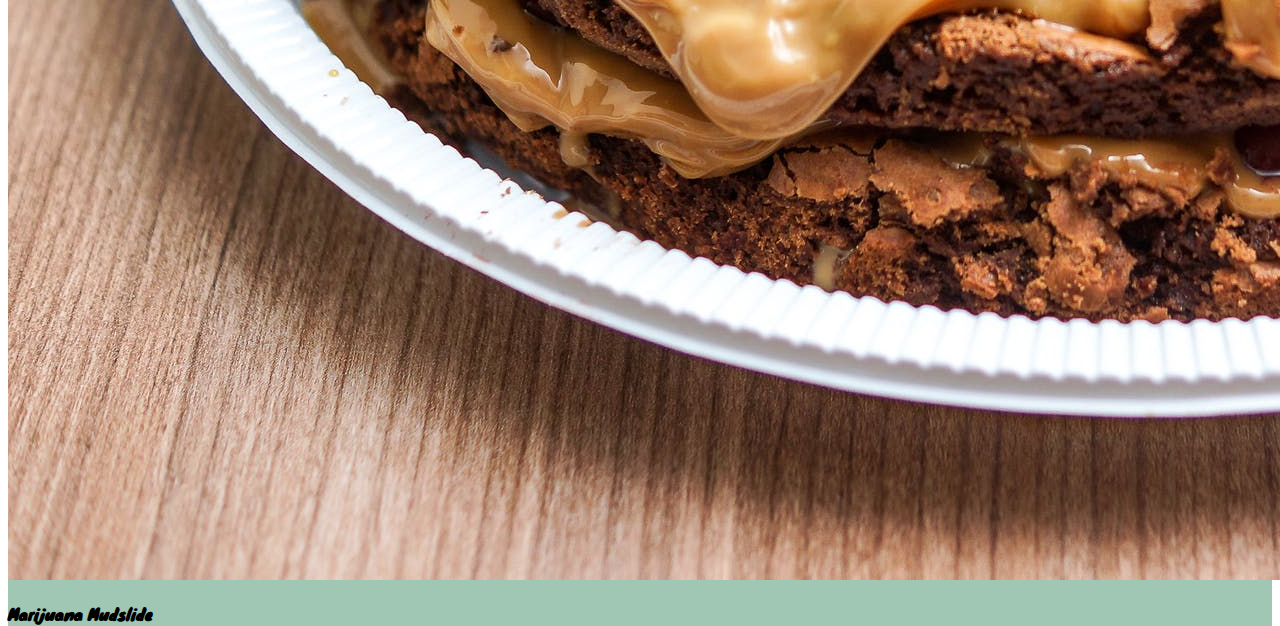
==== commit 349c9465: "finishing up code" ====
--- a/Homepage/Homepage.html
+++ b/Homepage/Homepage.html
@@ -10,1058 +10,1135 @@
 </head>
 
 <body>
-  <div id = "product-page">
-  <header id="header" class="d-flex align-items-center scroll-Active" style="display: none">
-    <nav class="navbar navbar-expand-lg navbar-dark  fixed-top" style="background-color:white" id="nav-bar">
+  <div id="product-page">
+    <header id="header" class="d-flex align-items-center scroll-Active" style="display: none">
+      <nav class="navbar navbar-expand-lg navbar-dark  fixed-top" style="background-color:white" id="nav-bar">
+        <div class="container-fluid">
+          <a class="navbar-brand" href="#page-top">
+            <div class="logo">Brew-ti-ful</div>
+          </a>
+
+          <div class="" id="navbarResponsive">
+            <ul class="navbar-expand navbar-nav ml-auto">
+              <li class="nav-item pl-2 pr-2">
+                <a class="nav-link js-scroll-trigger" href="#header"><i class="fas fa-home hidden-md-up"
+                    style="font-size:2.5em"></i><span class="hidden-sm-down"> Home</span></a>
+              </li>
+              <li class="nav-item pl-2 pr-2">
+                <a class="nav-link js-scroll-trigger" href="#Product"> <i class="fas fa-list-alt hidden-md-up"
+                    style="font-size:1.5em"></i> <span class="hidden-sm-down">Product </span></a>
+              </li>
+              <li class="nav-item pl-2 pr-2">
+                <div onclick="checkoutPopUp()" class="icon-cart" style="float: left">
+                  <div class="cart-line-1" style="background-color: #D37ABC"></div>
+                  <div class="cart-line-2" style="background-color: #D37ABC"></div>
+                  <div class="cart-line-3" style="background-color: #D37ABC"></div>
+                  <div class="cart-wheel" style="background-color: #D37ABC"></div>
+                </div>
+              </li>
+            </ul>
+          </div>
+        </div>
+      </nav>
+      <!-- OUR LOGO IMAGE -->
+      <div class="container text-center">
+        <div class="frame col-xs-6">
+          <img src="../images/bcswkp-transp-logo.png" alt="Brew-ti-ful">
+          <div class="details">
+            <h1>Meet the Brew Crew</h1>
+            <p><strong> <br>Tanita Plaengprawat, Aaron Armstrong and Amber Dostert.</strong>
+              <br> Providing the finest experience.</p>
+          </div>
+
+        </div>
+      </div>
+    </header>
+
+    <!-- DRINK POPUP -->
+    <div id="myModal" class="modal">
+
+      <!-- DRINK POPUP CONTENT -->
+      <div class="modal-content">
+
+        <div class="header-container">
+          <span class="close">&times;</span>
+        </div>
+
+        <div class="image-container">
+          <div class="popup-image">
+            <img src="../images/coffe.jpeg" alt="Coffee" class="item-image" id="popupImage">
+          </div>
+        </div>
+
+        <div class="category">
+          <p class="category-header">Size</p>
+          <p class="required">Required</p>
+        </div>
+        <div class="options">
+          <form action="#">
+            <div class="option-row">
+              <div class="option-label">
+                <input type="radio" id="small" name="size" value="small">
+                <label for="small">Small</label>
+              </div>
+              <div class="amount">$1.00</div>
+            </div>
+            <div class="option-row">
+              <div class="option-label">
+                <input type="radio" id="medium" name="size" value="medium">
+                <label for="medium">Medium</label>
+              </div>
+              <div class="amount">$2.00</div>
+            </div>
+            <div class="option-row">
+              <div class="option-label">
+                <input type="radio" id="large" name="size" value="large">
+                <label for="large">Large</label>
+              </div>
+              <div class="amount">$3.00</div>
+            </div>
+
+          </form>
+        </div>
+
+        <div class="category">
+          <p class="category-header">Milk</p>
+        </div>
+        <div class="options">
+          <form action="#">
+            <input type="radio" id="whole" name="milk" value="whole-milk">
+            <label for="whole-milk">Whole Milk</label><br>
+            <input type="radio" id="skim" name="milk" value="skim-milk">
+            <label for="skim-milk">Skim Milk</label><br>
+
+            <div class="option-row">
+              <div class="option-label">
+                <input type="radio" id="vegan" name="milk" value="vegan-milk">
+                <label for="vegan-milk">Vegan Milk</label>
+              </div>
+            </div>
+          </form>
+        </div>
+
+        <div class="quantity-container">
+          <div class="form-group">
+            <div class="category-quantity">
+              <div class="category">
+                <p class="category-header">Quantity</p>
+              </div>
+              <div class="input-group">
+                <div class="input-group-btn">
+                  <button id="down" class="btn btn-default" onclick=" down('0')"> - </button>
+                </div>
+                <input type="text" id="quantity" class="form-control input-number" value="1" />
+                <div class="input-group-btn">
+                  <button id="up" class="btn btn-default" onclick="up('10')">+ </button>
+                </div>
+              </div>
+            </div>
+          </div>
+
+        </div>
+
+        <button class="add-button" onclick="addToCart()">
+          <div class="add-cart">Add to cart</div>
+        </button>
+
+      </div>
+
+    </div>
+
+    <!-- END DRINK POPUP -->
+
+    <!-- FOOD POPUP -->
+    <div id="myModal-food" class="modal">
+
+      <!-- FOOD POPUP CONTENT -->
+      <div class="modal-content">
+
+        <div class="header-container">
+          <span class="close">&times;</span>
+        </div>
+
+        <div class="image-container">
+          <div class="popup-image">
+            <img src="../images/coffe.jpeg" alt="Coffee" class="item-image">
+          </div>
+        </div>
+
+        <div class="quantity-container">
+          <div class="form-group">
+            <div class="category-quantity">
+              <div class="category">
+                <p class="category-header">Quantity</p>
+              </div>
+              <div class="input-group">
+                <div class="input-group-btn">
+                  <button id="down" class="btn btn-default" onclick=" down('0')"> - </button>
+                </div>
+                <input type="text" id="myNumber" class="form-control input-number" value="1" />
+                <div class="input-group-btn">
+                  <button id="up" class="btn btn-default" onclick="up('10')">+ </button>
+                </div>
+              </div>
+            </div>
+          </div>
+
+        </div>
+
+        <button class="add-button">
+          <div class="add-cart">Add to cart</div>
+          <div class="add-total">Total</div>
+        </button>
+
+      </div>
+
+    </div>
+
+    <!-- END FOOD POPUP -->
+
+    <section id="Product">
       <div class="container-fluid">
-        <a class="navbar-brand" href="#page-top">
-          <div class="logo">Brew-ti-ful</div>
-        </a>
-
-        <div class="" id="navbarResponsive">
-          <ul class="navbar-expand navbar-nav ml-auto">
-            <li class="nav-item pl-2 pr-2">
-              <a class="nav-link js-scroll-trigger" href="#header"><i class="fas fa-home hidden-md-up"
-                  style="font-size:2.5em"></i><span class="hidden-sm-down"> Home</span></a>
-            </li>
-            <li class="nav-item pl-2 pr-2">
-              <a class="nav-link js-scroll-trigger" href="#Product"> <i class="fas fa-list-alt hidden-md-up"
-                  style="font-size:1.5em"></i> <span class="hidden-sm-down">Product </span></a>
-            </li>
-            <li class="nav-item pl-2 pr-2">
-              <div onclick="checkoutPopUp()" class="icon-cart" style="float: left">
-                <div class="cart-line-1" style="background-color: #D37ABC"></div>
-                <div class="cart-line-2" style="background-color: #D37ABC"></div>
-                <div class="cart-line-3" style="background-color: #D37ABC"></div>
-                <div class="cart-wheel" style="background-color: #D37ABC"></div>
-              </div>
-            </li>
-          </ul>
+        <div class="row mt-6 mb-3">
         </div>
       </div>
-    </nav>
-    <!-- OUR LOGO IMAGE -->
-    <div class="container text-center">
-      <div class="frame col-xs-6">
-        <img src="../images/bcswkp-transp-logo.png" alt="Brew-ti-ful">
-        <div class="details">
-          <h1>Meet the Brew Crew</h1>
-          <p><strong> <br>Tanita Plaengprawat, Aaron Armstrong and Amber Dostert.</strong>
-            <br> Providing the finest experience.</p>
+      <!-- THIS IS WHERE THE COFFEE IMAGES BEGIN -->
+      <div class="row justify-content-center align-items-start">
+        <div class="col-lg-3 col-md-4 col-sm-6 col-xs-12 mb-3 mt-3">
+          <div class="item">
+            <img class="img-thumbnail" src="../images/coffe.jpeg" alt="coffee" />
+
+            <div class="row text-center">
+              <div class=" col-lg-12 col-md-12 col-sm-12 col-xs-12">
+                <h4 class="product-name">Coffee</h4>
+              </div>
+
+
+            </div>
+          </div>
+        </div>
+        <div class="col-lg-3 col-md-4 col-sm-6 col-xs-12 mb-3 mt-3">
+          <div class="item">
+            <img class="img-thumbnail" src="../images/latte.jpg" alt="latte" />
+            <div class="row text-center">
+              <div class="col-lg-12 col-md-12 col-sm-12 col-xs-12">
+                <h4 class="product-name">Latte</h4>
+              </div>
+            </div>
+          </div>
+        </div>
+        <div class="col-lg-3 col-md-4 col-sm-6 col-xs-12 mb-3 mt-3">
+          <div class="item">
+            <img class="img-thumbnail" src="../images/tea-3.jpeg" alt="Tea" />
+            <div class="row text-center">
+              <div class="col-lg-12 col-md-12 col-sm-12 col-xs-12">
+                <h4 class="product-name">Herbal Tea</h4>
+              </div>
+            </div>
+          </div>
+        </div>
+        <div class="col-lg-3 col-md-4 col-sm-6 col-xs-12 mb-3 mt-3">
+          <div class="item">
+            <img class="img-thumbnail" src="../images/lemonade.jpeg" alt="CBD Lemonaide" />
+            <div class="row text-center">
+              <div class="col-lg-12 col-md-12 col-sm-12 col-xs-12">
+                <h4 class="product-name">CBD Lemonaide</h4>
+              </div>
+            </div>
+          </div>
+        </div>
+        <div class="col-lg-3 col-md-4 col-sm-6 col-xs-12 mb-3 mt-3">
+          <div class="item">
+            <img class="img-thumbnail" src="../images/croissant.jpeg" alt="Croissant" />
+            <div class="row text-center">
+              <div class="col-lg-12 col-md-12 col-sm-12 col-xs-12">
+                <h4 class="product-name">Croissant</h4>
+              </div>
+            </div>
+          </div>
+        </div>
+        <div class="col-lg-3 col-md-4 col-sm-6 col-xs-12 mb-3 mt-3">
+          <div class="item">
+            <img class="img-thumbnail" src="../images/danish.jpg" alt="Danish" />
+            <div class="row text-center">
+              <div class="col-lg-12 col-md-12 col-sm-12 col-xs-12">
+                <h4 class="product-name">Dank-ish</h4>
+              </div>
+            </div>
+          </div>
+        </div>
+        <div class="col-lg-3 col-md-4 col-sm-6 col-xs-12 mb-3 mt-3">
+          <div class="item">
+            <img class="img-thumbnail" src="../images/quiche.jpeg" alt="Quiche" />
+            <div class="row text-center">
+              <div class="col-lg-12 col-md-12 col-sm-12 col-xs-12">
+                <h4 class="product-name">Quiche</h4>
+              </div>
+            </div>
+          </div>
+        </div>
+        <div class="col-lg-3 col-md-4 col-sm-6 col-xs-12 mb-3 mt-3">
+          <div class="item">
+            <img class="img-thumbnail" src="../images/cream-puff.jpeg" alt="Cream Puff" />
+            <div class="row text-center">
+              <div class="col-lg-12 col-md-12 col-sm-12 col-xs-12">
+                <h4 class="product-name">Cream Puff (Puff Pass)</h4>
+              </div>
+            </div>
+          </div>
+        </div>
+        <div class="col-lg-3 col-md-4 col-sm-6 col-xs-12 mb-3 mt-3">
+          <div class="item">
+            <img class="img-thumbnail" src="../images/cinnamon-roll.jpeg" alt="Cinnamon Roll" />
+            <div class="row text-center">
+              <div class="col-lg-12 col-md-12 col-sm-12 col-xs-12">
+                <h4 class="product-name">Cannabis Cinnabong</h4>
+              </div>
+            </div>
+          </div>
+        </div>
+        <div class="col-lg-3 col-md-4 col-sm-6 col-xs-12 mb-3 mt-3">
+          <div class="item">
+            <img class="img-thumbnail" src="../images/mj-mudslide.jpeg" alt="Marijuana Mudslide" />
+            <div class="row text-center">
+              <div class="col-lg-12 col-md-12 col-sm-12 col-xs-12">
+                <h4 class="product-name">Marijuana Mudslide</h4>
+              </div>
+            </div>
+          </div>
+        </div>
+        <!-- END OF COFFEE IMAGES -->
+      </div>
+  </div>
+  </section>
+  </div>
+  </div>
+  <div id="background-shadow">
+    <div id="checkout-inside-box">
+      <!--Start of Total/Subtotal Info Box -->
+      <span onclick="closeCheckout()" id="open-close-bttn">&times;</span>
+
+      <h1 id="checkout-h1">Checkout</h1>
+      <div class="pos-checkout-box">
+        <div id="checkout-items">
+
+          <ul id="checkout-item-list"></ul>
+        </div>
+
+        <h2>Subtotal:</h2>
+        <div id="subtotal-price"></div>
+        <h2>Total:</h2>
+        <div id="total-price"></div>
+      </div>
+      <div id="payment-bill-add-box">
+        <!--Start of Payment Info Box -->
+        <div class="pos-payment-info-box">
+          <h1 id="pay-select-h1">Payment Selection</h1>
+
+          <form id="credit-card-form" action="">
+            <div id="paypal-form">
+              <input onclick="cardFormRemove()" id="pp-button" type="radio" name="payment" />
+              <div id="cash">
+                <label for="pp-button">CASH: </label>
+                <input for="pp-button" type="text" class="form-control" placeholder="Amount">
+              </div>
+
+
+            </div>
+
+            <div id="credit-card-radio">
+              <input id="credit-selector" type="radio" name="payment" />
+              <label for="credit-selector"></label>
+              <img class="credit-imgs" src="../images/credit-card-logos.png" alt="credit-cards-img" />
+            </div>
+
+            <div id="card-inputs-info">
+              <div class="creditCardForm">
+                <div class="heading">
+                  <!-- <h1>Confirm Purchase</h1> -->
+                </div>
+                <div class="payment">
+                  <form>
+                    <div class="form-group owner">
+                      <label for="owner">Owner</label>
+                      <input lang="en" type="text" class="form-control" id="owner">
+                    </div>
+                    <div class="form-group CVV">
+                      <label for="cvv">CVV</label>
+                      <input maxlength="4" type="text" class="form-control" id="cvv">
+                    </div>
+                    <div class="form-group" id="card-number-field">
+                      <label for="cardNumber">Card Number</label>
+                      <input maxlength="13" type="number" class="form-control" id="cardNumber">
+                    </div>
+                    <div class="form-group" id="expiration-date">
+                      <label>Expiration Date</label>
+                      <select>
+                        <option value="01">January</option>
+                        <option value="02">February </option>
+                        <option value="03">March</option>
+                        <option value="04">April</option>
+                        <option value="05">May</option>
+                        <option value="06">June</option>
+                        <option value="07">July</option>
+                        <option value="08">August</option>
+                        <option value="09">September</option>
+                        <option value="10">October</option>
+                        <option value="11">November</option>
+                        <option value="12">December</option>
+                      </select>
+                      <select>
+                        <option value="16"> 2016</option>
+                        <option value="17"> 2017</option>
+                        <option value="18"> 2018</option>
+                        <option value="19"> 2019</option>
+                        <option value="20"> 2020</option>
+                        <option value="21"> 2021</option>
+                      </select>
+                    </div>
+                    <div class="form-group" id="credit_cards">
+                      <img src="../images/visa.jpg" id="visa">
+                      <img src="../images/mastercard.jpg" id="mastercard">
+                      <img src="../images/amex.jpg" id="amex">
+                    </div>
+                    <div class="form-group" id="pay-now">
+                      <button type="submit" class="btn btn-default" id="confirm-purchase">Confirm</button>
+                    </div>
+                  </form>
+                </div>
+              </div>
+
+          </form>
+        </div>
+        </form>
+      </div>
+
+      <div id="bill-ship-address">
+        <h1 id="bill-add-h1">Billing Address</h1>
+
+        <div id="bill-address-form-div">
+          <form id="bill-address-form" class="bill-form">
+            <div class="creditCardForm">
+              <label for="owner">Name</label>
+              <input type="text" class="form-control">
+            </div>
+            <div class="creditCardForm" id="">
+              <label for="address">Address</label>
+              <input type="text" class="form-control" id="address">
+            </div>
+            <div class="creditCardForm" id="">
+              <label for="city">City</label>
+              <input type="text" class="form-control" id="city">
+            </div>
+            <div class="creditCardForm" id="">
+              <label>State</label>
+              <select name="state" class="form-control" id="state">
+                <option value="" selected="selected">Select a State</option>
+                <option value="AL">Alabama</option>
+                <option value="AK">Alaska</option>
+                <option value="AZ">Arizona</option>
+                <option value="AR">Arkansas</option>
+                <option value="CA">California</option>
+                <option value="CO">Colorado</option>
+                <option value="CT">Connecticut</option>
+                <option value="DE">Delaware</option>
+                <option value="DC">District Of Columbia</option>
+                <option value="FL">Florida</option>
+                <option value="GA">Georgia</option>
+                <option value="HI">Hawaii</option>
+                <option value="ID">Idaho</option>
+                <option value="IL">Illinois</option>
+                <option value="IN">Indiana</option>
+                <option value="IA">Iowa</option>
+                <option value="KS">Kansas</option>
+                <option value="KY">Kentucky</option>
+                <option value="LA">Louisiana</option>
+                <option value="ME">Maine</option>
+                <option value="MD">Maryland</option>
+                <option value="MA">Massachusetts</option>
+                <option value="MI">Michigan</option>
+                <option value="MN">Minnesota</option>
+                <option value="MS">Mississippi</option>
+                <option value="MO">Missouri</option>
+                <option value="MT">Montana</option>
+                <option value="NE">Nebraska</option>
+                <option value="NV">Nevada</option>
+                <option value="NH">New Hampshire</option>
+                <option value="NJ">New Jersey</option>
+                <option value="NM">New Mexico</option>
+                <option value="NY">New York</option>
+                <option value="NC">North Carolina</option>
+                <option value="ND">North Dakota</option>
+                <option value="OH">Ohio</option>
+                <option value="OK">Oklahoma</option>
+                <option value="OR">Oregon</option>
+                <option value="PA">Pennsylvania</option>
+                <option value="RI">Rhode Island</option>
+                <option value="SC">South Carolina</option>
+                <option value="SD">South Dakota</option>
+                <option value="TN">Tennessee</option>
+                <option value="TX">Texas</option>
+                <option value="UT">Utah</option>
+                <option value="VT">Vermont</option>
+                <option value="VA">Virginia</option>
+                <option value="WA">Washington</option>
+                <option value="WV">West Virginia</option>
+                <option value="WI">Wisconsin</option>
+                <option value="WY">Wyoming</option>
+              </select>
+            </div>
+            <div class="creditCardForm">
+              <label for="zip-code">Zip Code</label>
+              <input type="text" class="form-control" id="zip-code">
+            </div>
+
+            <div class="creditCardForm">
+              <label for="country">Country</label>
+              <select id="country" name="country" class="form-control">
+                <option value="" selected="selected">Select a Country</option>
+                <option value="Afghanistan">Afghanistan</option>
+                <option value="Åland Islands">Åland Islands</option>
+                <option value="Albania">Albania</option>
+                <option value="Algeria">Algeria</option>
+                <option value="American Samoa">American Samoa</option>
+                <option value="Andorra">Andorra</option>
+                <option value="Angola">Angola</option>
+                <option value="Anguilla">Anguilla</option>
+                <option value="Antarctica">Antarctica</option>
+                <option value="Antigua and Barbuda">Antigua and Barbuda</option>
+                <option value="Argentina">Argentina</option>
+                <option value="Armenia">Armenia</option>
+                <option value="Aruba">Aruba</option>
+                <option value="Australia">Australia</option>
+                <option value="Austria">Austria</option>
+                <option value="Azerbaijan">Azerbaijan</option>
+                <option value="Bahamas">Bahamas</option>
+                <option value="Bahrain">Bahrain</option>
+                <option value="Bangladesh">Bangladesh</option>
+                <option value="Barbados">Barbados</option>
+                <option value="Belarus">Belarus</option>
+                <option value="Belgium">Belgium</option>
+                <option value="Belize">Belize</option>
+                <option value="Benin">Benin</option>
+                <option value="Bermuda">Bermuda</option>
+                <option value="Bhutan">Bhutan</option>
+                <option value="Bolivia">Bolivia</option>
+                <option value="Bosnia and Herzegovina">Bosnia and Herzegovina</option>
+                <option value="Botswana">Botswana</option>
+                <option value="Bouvet Island">Bouvet Island</option>
+                <option value="Brazil">Brazil</option>
+                <option value="British Indian Ocean Territory">British Indian Ocean Territory</option>
+                <option value="Brunei Darussalam">Brunei Darussalam</option>
+                <option value="Bulgaria">Bulgaria</option>
+                <option value="Burkina Faso">Burkina Faso</option>
+                <option value="Burundi">Burundi</option>
+                <option value="Cambodia">Cambodia</option>
+                <option value="Cameroon">Cameroon</option>
+                <option value="Canada">Canada</option>
+                <option value="Cape Verde">Cape Verde</option>
+                <option value="Cayman Islands">Cayman Islands</option>
+                <option value="Central African Republic">Central African Republic</option>
+                <option value="Chad">Chad</option>
+                <option value="Chile">Chile</option>
+                <option value="China">China</option>
+                <option value="Christmas Island">Christmas Island</option>
+                <option value="Cocos (Keeling) Islands">Cocos (Keeling) Islands</option>
+                <option value="Colombia">Colombia</option>
+                <option value="Comoros">Comoros</option>
+                <option value="Congo">Congo</option>
+                <option value="Congo, The Democratic Republic of The">Congo, The Democratic Republic of The</option>
+                <option value="Cook Islands">Cook Islands</option>
+                <option value="Costa Rica">Costa Rica</option>
+                <option value="Cote D'ivoire">Cote D'ivoire</option>
+                <option value="Croatia">Croatia</option>
+                <option value="Cuba">Cuba</option>
+                <option value="Cyprus">Cyprus</option>
+                <option value="Czech Republic">Czech Republic</option>
+                <option value="Denmark">Denmark</option>
+                <option value="Djibouti">Djibouti</option>
+                <option value="Dominica">Dominica</option>
+                <option value="Dominican Republic">Dominican Republic</option>
+                <option value="Ecuador">Ecuador</option>
+                <option value="Egypt">Egypt</option>
+                <option value="El Salvador">El Salvador</option>
+                <option value="Equatorial Guinea">Equatorial Guinea</option>
+                <option value="Eritrea">Eritrea</option>
+                <option value="Estonia">Estonia</option>
+                <option value="Ethiopia">Ethiopia</option>
+                <option value="Falkland Islands (Malvinas)">Falkland Islands (Malvinas)</option>
+                <option value="Faroe Islands">Faroe Islands</option>
+                <option value="Fiji">Fiji</option>
+                <option value="Finland">Finland</option>
+                <option value="France">France</option>
+                <option value="French Guiana">French Guiana</option>
+                <option value="French Polynesia">French Polynesia</option>
+                <option value="French Southern Territories">French Southern Territories</option>
+                <option value="Gabon">Gabon</option>
+                <option value="Gambia">Gambia</option>
+                <option value="Georgia">Georgia</option>
+                <option value="Germany">Germany</option>
+                <option value="Ghana">Ghana</option>
+                <option value="Gibraltar">Gibraltar</option>
+                <option value="Greece">Greece</option>
+                <option value="Greenland">Greenland</option>
+                <option value="Grenada">Grenada</option>
+                <option value="Guadeloupe">Guadeloupe</option>
+                <option value="Guam">Guam</option>
+                <option value="Guatemala">Guatemala</option>
+                <option value="Guernsey">Guernsey</option>
+                <option value="Guinea">Guinea</option>
+                <option value="Guinea-bissau">Guinea-bissau</option>
+                <option value="Guyana">Guyana</option>
+                <option value="Haiti">Haiti</option>
+                <option value="Heard Island and Mcdonald Islands">Heard Island and Mcdonald Islands</option>
+                <option value="Holy See (Vatican City State)">Holy See (Vatican City State)</option>
+                <option value="Honduras">Honduras</option>
+                <option value="Hong Kong">Hong Kong</option>
+                <option value="Hungary">Hungary</option>
+                <option value="Iceland">Iceland</option>
+                <option value="India">India</option>
+                <option value="Indonesia">Indonesia</option>
+                <option value="Iran, Islamic Republic of">Iran, Islamic Republic of</option>
+                <option value="Iraq">Iraq</option>
+                <option value="Ireland">Ireland</option>
+                <option value="Isle of Man">Isle of Man</option>
+                <option value="Israel">Israel</option>
+                <option value="Italy">Italy</option>
+                <option value="Jamaica">Jamaica</option>
+                <option value="Japan">Japan</option>
+                <option value="Jersey">Jersey</option>
+                <option value="Jordan">Jordan</option>
+                <option value="Kazakhstan">Kazakhstan</option>
+                <option value="Kenya">Kenya</option>
+                <option value="Kiribati">Kiribati</option>
+                <option value="Korea, Democratic People's Republic of">Korea, Democratic People's Republic of</option>
+                <option value="Korea, Republic of">Korea, Republic of</option>
+                <option value="Kuwait">Kuwait</option>
+                <option value="Kyrgyzstan">Kyrgyzstan</option>
+                <option value="Lao People's Democratic Republic">Lao People's Democratic Republic</option>
+                <option value="Latvia">Latvia</option>
+                <option value="Lebanon">Lebanon</option>
+                <option value="Lesotho">Lesotho</option>
+                <option value="Liberia">Liberia</option>
+                <option value="Libyan Arab Jamahiriya">Libyan Arab Jamahiriya</option>
+                <option value="Liechtenstein">Liechtenstein</option>
+                <option value="Lithuania">Lithuania</option>
+                <option value="Luxembourg">Luxembourg</option>
+                <option value="Macao">Macao</option>
+                <option value="Macedonia, The Former Yugoslav Republic of">Macedonia, The Former Yugoslav Republic of
+                </option>
+                <option value="Madagascar">Madagascar</option>
+                <option value="Malawi">Malawi</option>
+                <option value="Malaysia">Malaysia</option>
+                <option value="Maldives">Maldives</option>
+                <option value="Mali">Mali</option>
+                <option value="Malta">Malta</option>
+                <option value="Marshall Islands">Marshall Islands</option>
+                <option value="Martinique">Martinique</option>
+                <option value="Mauritania">Mauritania</option>
+                <option value="Mauritius">Mauritius</option>
+                <option value="Mayotte">Mayotte</option>
+                <option value="Mexico">Mexico</option>
+                <option value="Micronesia, Federated States of">Micronesia, Federated States of</option>
+                <option value="Moldova, Republic of">Moldova, Republic of</option>
+                <option value="Monaco">Monaco</option>
+                <option value="Mongolia">Mongolia</option>
+                <option value="Montenegro">Montenegro</option>
+                <option value="Montserrat">Montserrat</option>
+                <option value="Morocco">Morocco</option>
+                <option value="Mozambique">Mozambique</option>
+                <option value="Myanmar">Myanmar</option>
+                <option value="Namibia">Namibia</option>
+                <option value="Nauru">Nauru</option>
+                <option value="Nepal">Nepal</option>
+                <option value="Netherlands">Netherlands</option>
+                <option value="Netherlands Antilles">Netherlands Antilles</option>
+                <option value="New Caledonia">New Caledonia</option>
+                <option value="New Zealand">New Zealand</option>
+                <option value="Nicaragua">Nicaragua</option>
+                <option value="Niger">Niger</option>
+                <option value="Nigeria">Nigeria</option>
+                <option value="Niue">Niue</option>
+                <option value="Norfolk Island">Norfolk Island</option>
+                <option value="Northern Mariana Islands">Northern Mariana Islands</option>
+                <option value="Norway">Norway</option>
+                <option value="Oman">Oman</option>
+                <option value="Pakistan">Pakistan</option>
+                <option value="Palau">Palau</option>
+                <option value="Palestinian Territory, Occupied">Palestinian Territory, Occupied</option>
+                <option value="Panama">Panama</option>
+                <option value="Papua New Guinea">Papua New Guinea</option>
+                <option value="Paraguay">Paraguay</option>
+                <option value="Peru">Peru</option>
+                <option value="Philippines">Philippines</option>
+                <option value="Pitcairn">Pitcairn</option>
+                <option value="Poland">Poland</option>
+                <option value="Portugal">Portugal</option>
+                <option value="Puerto Rico">Puerto Rico</option>
+                <option value="Qatar">Qatar</option>
+                <option value="Reunion">Reunion</option>
+                <option value="Romania">Romania</option>
+                <option value="Russian Federation">Russian Federation</option>
+                <option value="Rwanda">Rwanda</option>
+                <option value="Saint Helena">Saint Helena</option>
+                <option value="Saint Kitts and Nevis">Saint Kitts and Nevis</option>
+                <option value="Saint Lucia">Saint Lucia</option>
+                <option value="Saint Pierre and Miquelon">Saint Pierre and Miquelon</option>
+                <option value="Saint Vincent and The Grenadines">Saint Vincent and The Grenadines</option>
+                <option value="Samoa">Samoa</option>
+                <option value="San Marino">San Marino</option>
+                <option value="Sao Tome and Principe">Sao Tome and Principe</option>
+                <option value="Saudi Arabia">Saudi Arabia</option>
+                <option value="Senegal">Senegal</option>
+                <option value="Serbia">Serbia</option>
+                <option value="Seychelles">Seychelles</option>
+                <option value="Sierra Leone">Sierra Leone</option>
+                <option value="Singapore">Singapore</option>
+                <option value="Slovakia">Slovakia</option>
+                <option value="Slovenia">Slovenia</option>
+                <option value="Solomon Islands">Solomon Islands</option>
+                <option value="Somalia">Somalia</option>
+                <option value="South Africa">South Africa</option>
+                <option value="South Georgia and The South Sandwich Islands">South Georgia and The South Sandwich
+                  Islands</option>
+                <option value="Spain">Spain</option>
+                <option value="Sri Lanka">Sri Lanka</option>
+                <option value="Sudan">Sudan</option>
+                <option value="Suriname">Suriname</option>
+                <option value="Svalbard and Jan Mayen">Svalbard and Jan Mayen</option>
+                <option value="Swaziland">Swaziland</option>
+                <option value="Sweden">Sweden</option>
+                <option value="Switzerland">Switzerland</option>
+                <option value="Syrian Arab Republic">Syrian Arab Republic</option>
+                <option value="Taiwan, Province of China">Taiwan, Province of China</option>
+                <option value="Tajikistan">Tajikistan</option>
+                <option value="Tanzania, United Republic of">Tanzania, United Republic of</option>
+                <option value="Thailand">Thailand</option>
+                <option value="Timor-leste">Timor-leste</option>
+                <option value="Togo">Togo</option>
+                <option value="Tokelau">Tokelau</option>
+                <option value="Tonga">Tonga</option>
+                <option value="Trinidad and Tobago">Trinidad and Tobago</option>
+                <option value="Tunisia">Tunisia</option>
+                <option value="Turkey">Turkey</option>
+                <option value="Turkmenistan">Turkmenistan</option>
+                <option value="Turks and Caicos Islands">Turks and Caicos Islands</option>
+                <option value="Tuvalu">Tuvalu</option>
+                <option value="Uganda">Uganda</option>
+                <option value="Ukraine">Ukraine</option>
+                <option value="United Arab Emirates">United Arab Emirates</option>
+                <option value="United Kingdom">United Kingdom</option>
+                <option value="United States">United States</option>
+                <option value="United States Minor Outlying Islands">United States Minor Outlying Islands</option>
+                <option value="Uruguay">Uruguay</option>
+                <option value="Uzbekistan">Uzbekistan</option>
+                <option value="Vanuatu">Vanuatu</option>
+                <option value="Venezuela">Venezuela</option>
+                <option value="Viet Nam">Viet Nam</option>
+                <option value="Virgin Islands, British">Virgin Islands, British</option>
+                <option value="Virgin Islands, U.S.">Virgin Islands, U.S.</option>
+                <option value="Wallis and Futuna">Wallis and Futuna</option>
+                <option value="Western Sahara">Western Sahara</option>
+                <option value="Yemen">Yemen</option>
+                <option value="Zambia">Zambia</option>
+                <option value="Zimbabwe">Zimbabwe</option>
+              </select>
+            </div>
+            <div class="" id="">
+              <button id="confirm-bill-add-button">Confirm</button>
+            </div>
+            <div id="bill-address-radio">
+              <form>
+                <div>
+                  <input onclick="removeShipForm()" type="radio" name="ship-bill" class="ba-radio">
+                  <label class="ba-label" for="ba-radio">Billing address is the same as shipping address</label>
+                </div>
+                <div>
+                  <input onclick="displayShipForm()" type="radio" name="ship-bill" class="ba-radio" id="ship-add-radio">
+                  <label class="ba-label" for="ba-radio">Shipping address is different than billing address</label>
+                </div>
+              </form>
+            </div>
+
+          </form>
+
+        </div>
+
+        <!-- Start of Shipping Form -->
+        <h1 id="ship-add-h1">Shipping Address</h1>
+        <div id="shipping-add-form-div">
+
+          <form id="bill-address-form">
+            <div class="creditCardForm">
+              <label for="owner">Name</label>
+              <input type="text" class="form-control">
+            </div>
+            <div class="creditCardForm" id="">
+              <label for="address">Address</label>
+              <input type="text" class="form-control" id="address">
+            </div>
+            <div class="creditCardForm" id="">
+              <label for="city">City</label>
+              <input type="text" class="form-control" id="city">
+            </div>
+            <div class="creditCardForm" id="">
+              <label>State</label>
+              <select name="state" class="form-control" id="state">
+                <option value="" selected="selected">Select a State</option>
+                <option value="AL">Alabama</option>
+                <option value="AK">Alaska</option>
+                <option value="AZ">Arizona</option>
+                <option value="AR">Arkansas</option>
+                <option value="CA">California</option>
+                <option value="CO">Colorado</option>
+                <option value="CT">Connecticut</option>
+                <option value="DE">Delaware</option>
+                <option value="DC">District Of Columbia</option>
+                <option value="FL">Florida</option>
+                <option value="GA">Georgia</option>
+                <option value="HI">Hawaii</option>
+                <option value="ID">Idaho</option>
+                <option value="IL">Illinois</option>
+                <option value="IN">Indiana</option>
+                <option value="IA">Iowa</option>
+                <option value="KS">Kansas</option>
+                <option value="KY">Kentucky</option>
+                <option value="LA">Louisiana</option>
+                <option value="ME">Maine</option>
+                <option value="MD">Maryland</option>
+                <option value="MA">Massachusetts</option>
+                <option value="MI">Michigan</option>
+                <option value="MN">Minnesota</option>
+                <option value="MS">Mississippi</option>
+                <option value="MO">Missouri</option>
+                <option value="MT">Montana</option>
+                <option value="NE">Nebraska</option>
+                <option value="NV">Nevada</option>
+                <option value="NH">New Hampshire</option>
+                <option value="NJ">New Jersey</option>
+                <option value="NM">New Mexico</option>
+                <option value="NY">New York</option>
+                <option value="NC">North Carolina</option>
+                <option value="ND">North Dakota</option>
+                <option value="OH">Ohio</option>
+                <option value="OK">Oklahoma</option>
+                <option value="OR">Oregon</option>
+                <option value="PA">Pennsylvania</option>
+                <option value="RI">Rhode Island</option>
+                <option value="SC">South Carolina</option>
+                <option value="SD">South Dakota</option>
+                <option value="TN">Tennessee</option>
+                <option value="TX">Texas</option>
+                <option value="UT">Utah</option>
+                <option value="VT">Vermont</option>
+                <option value="VA">Virginia</option>
+                <option value="WA">Washington</option>
+                <option value="WV">West Virginia</option>
+                <option value="WI">Wisconsin</option>
+                <option value="WY">Wyoming</option>
+              </select>
+            </div>
+            <div class="creditCardForm">
+              <label for="zip-code">Zip Code</label>
+              <input type="text" class="form-control" id="zip-code">
+            </div>
+
+            <div class="creditCardForm">
+              <label for="country">Country</label>
+              <select id="country" name="country" class="form-control">
+                <option value="" selected="selected">Select a Country</option>
+                <option value="Afghanistan">Afghanistan</option>
+                <option value="Åland Islands">Åland Islands</option>
+                <option value="Albania">Albania</option>
+                <option value="Algeria">Algeria</option>
+                <option value="American Samoa">American Samoa</option>
+                <option value="Andorra">Andorra</option>
+                <option value="Angola">Angola</option>
+                <option value="Anguilla">Anguilla</option>
+                <option value="Antarctica">Antarctica</option>
+                <option value="Antigua and Barbuda">Antigua and Barbuda</option>
+                <option value="Argentina">Argentina</option>
+                <option value="Armenia">Armenia</option>
+                <option value="Aruba">Aruba</option>
+                <option value="Australia">Australia</option>
+                <option value="Austria">Austria</option>
+                <option value="Azerbaijan">Azerbaijan</option>
+                <option value="Bahamas">Bahamas</option>
+                <option value="Bahrain">Bahrain</option>
+                <option value="Bangladesh">Bangladesh</option>
+                <option value="Barbados">Barbados</option>
+                <option value="Belarus">Belarus</option>
+                <option value="Belgium">Belgium</option>
+                <option value="Belize">Belize</option>
+                <option value="Benin">Benin</option>
+                <option value="Bermuda">Bermuda</option>
+                <option value="Bhutan">Bhutan</option>
+                <option value="Bolivia">Bolivia</option>
+                <option value="Bosnia and Herzegovina">Bosnia and Herzegovina</option>
+                <option value="Botswana">Botswana</option>
+                <option value="Bouvet Island">Bouvet Island</option>
+                <option value="Brazil">Brazil</option>
+                <option value="British Indian Ocean Territory">British Indian Ocean Territory</option>
+                <option value="Brunei Darussalam">Brunei Darussalam</option>
+                <option value="Bulgaria">Bulgaria</option>
+                <option value="Burkina Faso">Burkina Faso</option>
+                <option value="Burundi">Burundi</option>
+                <option value="Cambodia">Cambodia</option>
+                <option value="Cameroon">Cameroon</option>
+                <option value="Canada">Canada</option>
+                <option value="Cape Verde">Cape Verde</option>
+                <option value="Cayman Islands">Cayman Islands</option>
+                <option value="Central African Republic">Central African Republic</option>
+                <option value="Chad">Chad</option>
+                <option value="Chile">Chile</option>
+                <option value="China">China</option>
+                <option value="Christmas Island">Christmas Island</option>
+                <option value="Cocos (Keeling) Islands">Cocos (Keeling) Islands</option>
+                <option value="Colombia">Colombia</option>
+                <option value="Comoros">Comoros</option>
+                <option value="Congo">Congo</option>
+                <option value="Congo, The Democratic Republic of The">Congo, The Democratic Republic of The</option>
+                <option value="Cook Islands">Cook Islands</option>
+                <option value="Costa Rica">Costa Rica</option>
+                <option value="Cote D'ivoire">Cote D'ivoire</option>
+                <option value="Croatia">Croatia</option>
+                <option value="Cuba">Cuba</option>
+                <option value="Cyprus">Cyprus</option>
+                <option value="Czech Republic">Czech Republic</option>
+                <option value="Denmark">Denmark</option>
+                <option value="Djibouti">Djibouti</option>
+                <option value="Dominica">Dominica</option>
+                <option value="Dominican Republic">Dominican Republic</option>
+                <option value="Ecuador">Ecuador</option>
+                <option value="Egypt">Egypt</option>
+                <option value="El Salvador">El Salvador</option>
+                <option value="Equatorial Guinea">Equatorial Guinea</option>
+                <option value="Eritrea">Eritrea</option>
+                <option value="Estonia">Estonia</option>
+                <option value="Ethiopia">Ethiopia</option>
+                <option value="Falkland Islands (Malvinas)">Falkland Islands (Malvinas)</option>
+                <option value="Faroe Islands">Faroe Islands</option>
+                <option value="Fiji">Fiji</option>
+                <option value="Finland">Finland</option>
+                <option value="France">France</option>
+                <option value="French Guiana">French Guiana</option>
+                <option value="French Polynesia">French Polynesia</option>
+                <option value="French Southern Territories">French Southern Territories</option>
+                <option value="Gabon">Gabon</option>
+                <option value="Gambia">Gambia</option>
+                <option value="Georgia">Georgia</option>
+                <option value="Germany">Germany</option>
+                <option value="Ghana">Ghana</option>
+                <option value="Gibraltar">Gibraltar</option>
+                <option value="Greece">Greece</option>
+                <option value="Greenland">Greenland</option>
+                <option value="Grenada">Grenada</option>
+                <option value="Guadeloupe">Guadeloupe</option>
+                <option value="Guam">Guam</option>
+                <option value="Guatemala">Guatemala</option>
+                <option value="Guernsey">Guernsey</option>
+                <option value="Guinea">Guinea</option>
+                <option value="Guinea-bissau">Guinea-bissau</option>
+                <option value="Guyana">Guyana</option>
+                <option value="Haiti">Haiti</option>
+                <option value="Heard Island and Mcdonald Islands">Heard Island and Mcdonald Islands</option>
+                <option value="Holy See (Vatican City State)">Holy See (Vatican City State)</option>
+                <option value="Honduras">Honduras</option>
+                <option value="Hong Kong">Hong Kong</option>
+                <option value="Hungary">Hungary</option>
+                <option value="Iceland">Iceland</option>
+                <option value="India">India</option>
+                <option value="Indonesia">Indonesia</option>
+                <option value="Iran, Islamic Republic of">Iran, Islamic Republic of</option>
+                <option value="Iraq">Iraq</option>
+                <option value="Ireland">Ireland</option>
+                <option value="Isle of Man">Isle of Man</option>
+                <option value="Israel">Israel</option>
+                <option value="Italy">Italy</option>
+                <option value="Jamaica">Jamaica</option>
+                <option value="Japan">Japan</option>
+                <option value="Jersey">Jersey</option>
+                <option value="Jordan">Jordan</option>
+                <option value="Kazakhstan">Kazakhstan</option>
+                <option value="Kenya">Kenya</option>
+                <option value="Kiribati">Kiribati</option>
+                <option value="Korea, Democratic People's Republic of">Korea, Democratic People's Republic of</option>
+                <option value="Korea, Republic of">Korea, Republic of</option>
+                <option value="Kuwait">Kuwait</option>
+                <option value="Kyrgyzstan">Kyrgyzstan</option>
+                <option value="Lao People's Democratic Republic">Lao People's Democratic Republic</option>
+                <option value="Latvia">Latvia</option>
+                <option value="Lebanon">Lebanon</option>
+                <option value="Lesotho">Lesotho</option>
+                <option value="Liberia">Liberia</option>
+                <option value="Libyan Arab Jamahiriya">Libyan Arab Jamahiriya</option>
+                <option value="Liechtenstein">Liechtenstein</option>
+                <option value="Lithuania">Lithuania</option>
+                <option value="Luxembourg">Luxembourg</option>
+                <option value="Macao">Macao</option>
+                <option value="Macedonia, The Former Yugoslav Republic of">Macedonia, The Former Yugoslav Republic of
+                </option>
+                <option value="Madagascar">Madagascar</option>
+                <option value="Malawi">Malawi</option>
+                <option value="Malaysia">Malaysia</option>
+                <option value="Maldives">Maldives</option>
+                <option value="Mali">Mali</option>
+                <option value="Malta">Malta</option>
+                <option value="Marshall Islands">Marshall Islands</option>
+                <option value="Martinique">Martinique</option>
+                <option value="Mauritania">Mauritania</option>
+                <option value="Mauritius">Mauritius</option>
+                <option value="Mayotte">Mayotte</option>
+                <option value="Mexico">Mexico</option>
+                <option value="Micronesia, Federated States of">Micronesia, Federated States of</option>
+                <option value="Moldova, Republic of">Moldova, Republic of</option>
+                <option value="Monaco">Monaco</option>
+                <option value="Mongolia">Mongolia</option>
+                <option value="Montenegro">Montenegro</option>
+                <option value="Montserrat">Montserrat</option>
+                <option value="Morocco">Morocco</option>
+                <option value="Mozambique">Mozambique</option>
+                <option value="Myanmar">Myanmar</option>
+                <option value="Namibia">Namibia</option>
+                <option value="Nauru">Nauru</option>
+                <option value="Nepal">Nepal</option>
+                <option value="Netherlands">Netherlands</option>
+                <option value="Netherlands Antilles">Netherlands Antilles</option>
+                <option value="New Caledonia">New Caledonia</option>
+                <option value="New Zealand">New Zealand</option>
+                <option value="Nicaragua">Nicaragua</option>
+                <option value="Niger">Niger</option>
+                <option value="Nigeria">Nigeria</option>
+                <option value="Niue">Niue</option>
+                <option value="Norfolk Island">Norfolk Island</option>
+                <option value="Northern Mariana Islands">Northern Mariana Islands</option>
+                <option value="Norway">Norway</option>
+                <option value="Oman">Oman</option>
+                <option value="Pakistan">Pakistan</option>
+                <option value="Palau">Palau</option>
+                <option value="Palestinian Territory, Occupied">Palestinian Territory, Occupied</option>
+                <option value="Panama">Panama</option>
+                <option value="Papua New Guinea">Papua New Guinea</option>
+                <option value="Paraguay">Paraguay</option>
+                <option value="Peru">Peru</option>
+                <option value="Philippines">Philippines</option>
+                <option value="Pitcairn">Pitcairn</option>
+                <option value="Poland">Poland</option>
+                <option value="Portugal">Portugal</option>
+                <option value="Puerto Rico">Puerto Rico</option>
+                <option value="Qatar">Qatar</option>
+                <option value="Reunion">Reunion</option>
+                <option value="Romania">Romania</option>
+                <option value="Russian Federation">Russian Federation</option>
+                <option value="Rwanda">Rwanda</option>
+                <option value="Saint Helena">Saint Helena</option>
+                <option value="Saint Kitts and Nevis">Saint Kitts and Nevis</option>
+                <option value="Saint Lucia">Saint Lucia</option>
+                <option value="Saint Pierre and Miquelon">Saint Pierre and Miquelon</option>
+                <option value="Saint Vincent and The Grenadines">Saint Vincent and The Grenadines</option>
+                <option value="Samoa">Samoa</option>
+                <option value="San Marino">San Marino</option>
+                <option value="Sao Tome and Principe">Sao Tome and Principe</option>
+                <option value="Saudi Arabia">Saudi Arabia</option>
+                <option value="Senegal">Senegal</option>
+                <option value="Serbia">Serbia</option>
+                <option value="Seychelles">Seychelles</option>
+                <option value="Sierra Leone">Sierra Leone</option>
+                <option value="Singapore">Singapore</option>
+                <option value="Slovakia">Slovakia</option>
+                <option value="Slovenia">Slovenia</option>
+                <option value="Solomon Islands">Solomon Islands</option>
+                <option value="Somalia">Somalia</option>
+                <option value="South Africa">South Africa</option>
+                <option value="South Georgia and The South Sandwich Islands">South Georgia and The South Sandwich
+                  Islands</option>
+                <option value="Spain">Spain</option>
+                <option value="Sri Lanka">Sri Lanka</option>
+                <option value="Sudan">Sudan</option>
+                <option value="Suriname">Suriname</option>
+                <option value="Svalbard and Jan Mayen">Svalbard and Jan Mayen</option>
+                <option value="Swaziland">Swaziland</option>
+                <option value="Sweden">Sweden</option>
+                <option value="Switzerland">Switzerland</option>
+                <option value="Syrian Arab Republic">Syrian Arab Republic</option>
+                <option value="Taiwan, Province of China">Taiwan, Province of China</option>
+                <option value="Tajikistan">Tajikistan</option>
+                <option value="Tanzania, United Republic of">Tanzania, United Republic of</option>
+                <option value="Thailand">Thailand</option>
+                <option value="Timor-leste">Timor-leste</option>
+                <option value="Togo">Togo</option>
+                <option value="Tokelau">Tokelau</option>
+                <option value="Tonga">Tonga</option>
+                <option value="Trinidad and Tobago">Trinidad and Tobago</option>
+                <option value="Tunisia">Tunisia</option>
+                <option value="Turkey">Turkey</option>
+                <option value="Turkmenistan">Turkmenistan</option>
+                <option value="Turks and Caicos Islands">Turks and Caicos Islands</option>
+                <option value="Tuvalu">Tuvalu</option>
+                <option value="Uganda">Uganda</option>
+                <option value="Ukraine">Ukraine</option>
+                <option value="United Arab Emirates">United Arab Emirates</option>
+                <option value="United Kingdom">United Kingdom</option>
+                <option value="United States">United States</option>
+                <option value="United States Minor Outlying Islands">United States Minor Outlying Islands</option>
+                <option value="Uruguay">Uruguay</option>
+                <option value="Uzbekistan">Uzbekistan</option>
+                <option value="Vanuatu">Vanuatu</option>
+                <option value="Venezuela">Venezuela</option>
+                <option value="Viet Nam">Viet Nam</option>
+                <option value="Virgin Islands, British">Virgin Islands, British</option>
+                <option value="Virgin Islands, U.S.">Virgin Islands, U.S.</option>
+                <option value="Wallis and Futuna">Wallis and Futuna</option>
+                <option value="Western Sahara">Western Sahara</option>
+                <option value="Yemen">Yemen</option>
+                <option value="Zambia">Zambia</option>
+                <option value="Zimbabwe">Zimbabwe</option>
+              </select>
+            </div>
+            <div class="" id="">
+              <button id="confirm-shipping-add-button">Confirm</button>
+            </div>
+
+          </form>
         </div>
 
       </div>
     </div>
-  </header>
-
-  <!-- START POPUP -->
-  <div id="myModal" class="modal">
-
-    <!-- POPUP CONTENT -->
-    <div class="modal-content">
-      
-      <div class="header-container">
-        <span class="close">&times;</span>
+    <button onclick="receiptPopUp()" class="btn btn-default" id="revise-order-button">
+      Process Your Order
+    </button>
+  </div>
+
+  <div id="view-receipt-background">
+
+    <div id="view-receipt">
+      <div onclick="closeReceipt();" id="close-receipt">&times;</div>
+      <h1 id="checkout-h1">Receipt</h1>
+      <div id="receipt-items">
+
+
       </div>
-
-      <div class="image-container">
-        <div class="popup-image">
-          <img src="../images/coffe.jpeg" alt="Coffee" class="item-image" id="popupImage">
-        </div>
+      <div id="receipt-total-cost">
+
+
       </div>
-
-      <div class="category">
-        <p class="category-header">Size</p>
-        <p class="required">Required</p>
+      <div id=receipt-text>
+        <p>
+          Thank you for shopping at Brew-Ti-Ful! We appreciate your business!
+        </p>
       </div>
-      <div class="options">
-        <form action="#">
-          <div class="option-row">
-            <div class="option-label">
-              <input type="radio" id="small" name="size" value="small">
-              <label for="small">Small</label>
-            </div>
-            <div class="amount">$1.00</div>
-          </div>
-          <div class="option-row">
-            <div class="option-label">
-              <input type="radio" id="medium" name="size" value="medium">
-              <label for="medium">Medium</label>
-            </div>
-            <div class="amount">$2.00</div>
-          </div>
-          <div class="option-row">
-            <div class="option-label">
-              <input type="radio" id="large" name="size" value="large">
-              <label for="large">Large</label>
-            </div>
-            <div class="amount">$3.00</div>
-          </div>
-
-        </form>
+     
+      <div id="receipt-email">
+        <label for="email">Mail Receipt To:</label>
+        <input id="email" type="email">
+        <input type="submit">
       </div>
-
-      <div class="category">
-        <p class="category-header">Milk</p>
-      </div>
-      <div class="options">
-        <form action="#">
-          <input type="radio" id="whole" name="milk" value="whole-milk">
-          <label for="whole-milk">Whole Milk</label><br>
-          <input type="radio" id="skim" name="milk" value="skim-milk">
-          <label for="skim-milk">Skim Milk</label><br>
-
-          <div class="option-row">
-            <div class="option-label">
-              <input type="radio" id="vegan" name="milk" value="vegan-milk">
-              <label for="vegan-milk">Vegan Milk</label>
-            </div>
-          </div>
-        </form>
-      </div>
-
-      <div class="quantity-container">
-        <div class="form-group">
-          <div class="category-quantity">
-            <div class="category">
-              <p class="category-header">Quantity</p>
-            </div>
-            <div class="input-group">
-              <div class="input-group-btn">
-                <button id="down" class="btn btn-default" onclick=" down('0')"> - </button>
-              </div>
-              <input type="text" id="quantity" class="form-control input-number" value="1" />
-              <div class="input-group-btn">
-                <button id="up" class="btn btn-default" onclick="up('10')">+ </button>
-              </div>
-            </div>
-          </div>
-        </div>
-
-      </div>
-
-      <button class="add-button" onclick="addToCart()">
-        <div class="add-cart">Add to cart</div>
-      </button>
-
+      <!-- <div id="receipt-image">
+        <img src="../images/bcswkp-transp-logo.png" id="receipt-logo" alt="logo">
+      </div> -->
     </div>
 
   </div>
-
-<!-- END POPUP -->
-
-
-  <section id="Product">
-    <div class="container-fluid">
-      <div class="row mt-6 mb-3">
-      </div>
-    </div>
-    <!-- THIS IS WHERE THE COFFEE IMAGES BEGIN -->
-    <div class="row justify-content-center align-items-start">
-      <div class="col-lg-3 col-md-4 col-sm-6 col-xs-12 mb-3 mt-3">
-        <div class="item">
-          <img class="img-thumbnail" src="../images/coffe.jpeg" alt="Coffee" />
-
-          <div class="row text-center">
-            <div class=" col-lg-12 col-md-12 col-sm-12 col-xs-12">
-              <h4 class="product-name">Coffee</h4>
-            </div>
-            
-
-          </div>
-        </div>
-      </div>
-      <div class="col-lg-3 col-md-4 col-sm-6 col-xs-12 mb-3 mt-3">
-        <div class="item">
-          <img class="img-thumbnail" src="../images/latte.jpg" alt="Latte" />
-          <div class="row text-center">
-            <div class="col-lg-12 col-md-12 col-sm-12 col-xs-12">
-              <h4 class="product-name">Latte</h4>
-            </div>
-          </div>
-        </div>
-      </div>
-      <div class="col-lg-3 col-md-4 col-sm-6 col-xs-12 mb-3 mt-3">
-        <div class="item">
-          <img class="img-thumbnail" src="../images/tea-3.jpeg" alt="Herbal Tea" />
-          <div class="row text-center">
-            <div class="col-lg-12 col-md-12 col-sm-12 col-xs-12">
-              <h4 class="product-name">Herbal Tea</h4>
-            </div>
-          </div>
-        </div>
-      </div>
-      <div class="col-lg-3 col-md-4 col-sm-6 col-xs-12 mb-3 mt-3">
-        <div class="item">
-          <img class="img-thumbnail" src="../images/lemonade.jpeg" alt="CBD Lemonade" />
-          <div class="row text-center">
-            <div class="col-lg-12 col-md-12 col-sm-12 col-xs-12">
-              <h4 class="product-name">CBD Lemonade</h4>
-            </div>
-          </div>
-        </div>
-      </div>
-      <div class="col-lg-3 col-md-4 col-sm-6 col-xs-12 mb-3 mt-3">
-        <div class="item">
-          <img class="img-thumbnail" src="../images/croissant.jpeg" alt="Croissant" />
-          <div class="row text-center">
-            <div class="col-lg-12 col-md-12 col-sm-12 col-xs-12">
-              <h4 class="product-name">Croissant</h4>
-            </div>
-          </div>
-        </div>
-      </div>
-      <div class="col-lg-3 col-md-4 col-sm-6 col-xs-12 mb-3 mt-3">
-        <div class="item">
-          <img class="img-thumbnail" src="../images/danish.jpg" alt="Dank-ish" />
-          <div class="row text-center">
-            <div class="col-lg-12 col-md-12 col-sm-12 col-xs-12">
-              <h4 class="product-name">Dank-ish</h4>
-            </div>
-          </div>
-        </div>
-      </div>
-      <div class="col-lg-3 col-md-4 col-sm-6 col-xs-12 mb-3 mt-3">
-        <div class="item">
-          <img class="img-thumbnail" src="../images/quiche.jpeg" alt="Quiche" />
-          <div class="row text-center">
-            <div class="col-lg-12 col-md-12 col-sm-12 col-xs-12">
-              <h4 class="product-name">Quiche</h4>
-            </div>
-          </div>
-        </div>
-      </div>
-      <div class="col-lg-3 col-md-4 col-sm-6 col-xs-12 mb-3 mt-3">
-        <div class="item">
-          <img class="img-thumbnail" src="../images/cream-puff.jpeg" alt="Cream Puff(Puff Pass)" />
-          <div class="row text-center">
-            <div class="col-lg-12 col-md-12 col-sm-12 col-xs-12">
-              <h4 class="product-name">Cream Puff (Puff Pass)</h4>
-            </div>
-          </div>
-        </div>
-      </div>
-      <div class="col-lg-3 col-md-4 col-sm-6 col-xs-12 mb-3 mt-3">
-        <div class="item">
-          <img class="img-thumbnail" src="../images/cinnamon-roll.jpeg" alt="Cannabis Cinnabong" />
-          <div class="row text-center">
-            <div class="col-lg-12 col-md-12 col-sm-12 col-xs-12">
-              <h4 class="product-name">Cannabis Cinnabong</h4>
-            </div>
-          </div>
-        </div>
-      </div>
-      <div class="col-lg-3 col-md-4 col-sm-6 col-xs-12 mb-3 mt-3">
-        <div class="item">
-          <img class="img-thumbnail" src="../images/mj-mudslide.jpeg" alt="Marijuana Mudslide" />
-          <div class="row text-center">
-            <div class="col-lg-12 col-md-12 col-sm-12 col-xs-12">
-              <h4 class="product-name">Marijuana Mudslide</h4>
-            </div>
-          </div>
-        </div>
-      </div>
-      <!-- END OF COFFEE IMAGES -->
-    </div>
-    </div>
-  </section>
-  </div>
-</div>
-<div id="background-shadow">
-  <div id="checkout-inside-box">
-    <!--Start of Total/Subtotal Info Box -->
-    <span onclick="closeCheckout()" id="open-close-bttn">&times;</span>
-
-    <h1 id="checkout-h1">Checkout</h1>
-    <div class="pos-checkout-box">
-      <div id="checkout-items">
-
-        <ul id="checkout-item-list"></ul>
-      </div>
-
-      <h2>Subtotal:</h2>
-      <div id="subtotal-price"></div>
-      <h2>Total:</h2>
-      <div id="total-price"></div>
-    </div>
-    <div id="payment-bill-add-box">
-      <!--Start of Payment Info Box -->
-      <div class="pos-payment-info-box">
-        <h1 id="pay-select-h1">Payment Selection</h1>
-
-        <form id="credit-card-form" action="">
-          <div  id="paypal-form">
-            <input onclick="cardFormRemove()" id="pp-button" type="radio" name="payment" />
-            <div id="cash">
-              <label for="pp-button">CASH: </label>
-              <input for="pp-button" type="text" class="form-control" placeholder="Amount">
-            </div>
-            
-
-          </div>
-
-          <div id="credit-card-radio">
-            <input id="credit-selector" type="radio" name="payment" />
-            <label for="credit-selector"></label>
-            <img class="credit-imgs" src="../images/credit-card-logos.png" alt="credit-cards-img" />
-          </div>
-
-          <div id="card-inputs-info">
-            <div class="creditCardForm">
-              <div class="heading">
-                <!-- <h1>Confirm Purchase</h1> -->
-              </div>
-              <div class="payment">
-                <form>
-                  <div class="form-group owner">
-                    <label for="owner">Owner</label>
-                    <input type="text" class="form-control" id="owner">
-                  </div>
-                  <div class="form-group CVV">
-                    <label for="cvv">CVV</label>
-                    <input type="text" class="form-control" id="cvv">
-                  </div>
-                  <div class="form-group" id="card-number-field">
-                    <label for="cardNumber">Card Number</label>
-                    <input type="text" class="form-control" id="cardNumber">
-                  </div>
-                  <div class="form-group" id="expiration-date">
-                    <label>Expiration Date</label>
-                    <select>
-                      <option value="01">January</option>
-                      <option value="02">February </option>
-                      <option value="03">March</option>
-                      <option value="04">April</option>
-                      <option value="05">May</option>
-                      <option value="06">June</option>
-                      <option value="07">July</option>
-                      <option value="08">August</option>
-                      <option value="09">September</option>
-                      <option value="10">October</option>
-                      <option value="11">November</option>
-                      <option value="12">December</option>
-                    </select>
-                    <select>
-                      <option value="16"> 2016</option>
-                      <option value="17"> 2017</option>
-                      <option value="18"> 2018</option>
-                      <option value="19"> 2019</option>
-                      <option value="20"> 2020</option>
-                      <option value="21"> 2021</option>
-                    </select>
-                  </div>
-                  <div class="form-group" id="credit_cards">
-                    <img src="../images/visa.jpg" id="visa">
-                    <img src="../images/mastercard.jpg" id="mastercard">
-                    <img src="../images/amex.jpg" id="amex">
-                  </div>
-                  <div class="form-group" id="pay-now">
-                    <button type="submit" class="btn btn-default" id="confirm-purchase">Confirm</button>
-                  </div>
-                </form>
-              </div>
-            </div>
-
-        </form>
-      </div>
-      </form>
-    </div>
-
-    <div id="bill-ship-address">
-      <h1 id="bill-add-h1">Billing Address</h1>
-
-      <div id="bill-address-form-div">
-        <form id="bill-address-form">
-          <div class="creditCardForm">
-            <label for="owner">Name</label>
-            <input type="text" class="form-control">
-          </div>
-          <div class="creditCardForm" id="">
-            <label for="address">Address</label>
-            <input type="text" class="form-control" id="address">
-          </div>
-          <div class="creditCardForm" id="">
-            <label for="city">City</label>
-            <input type="text" class="form-control" id="city">
-          </div>
-          <div class="creditCardForm" id="">
-            <label>State</label>
-            <select name="state" class="form-control" id="state">
-              <option value="" selected="selected">Select a State</option>
-              <option value="AL">Alabama</option>
-              <option value="AK">Alaska</option>
-              <option value="AZ">Arizona</option>
-              <option value="AR">Arkansas</option>
-              <option value="CA">California</option>
-              <option value="CO">Colorado</option>
-              <option value="CT">Connecticut</option>
-              <option value="DE">Delaware</option>
-              <option value="DC">District Of Columbia</option>
-              <option value="FL">Florida</option>
-              <option value="GA">Georgia</option>
-              <option value="HI">Hawaii</option>
-              <option value="ID">Idaho</option>
-              <option value="IL">Illinois</option>
-              <option value="IN">Indiana</option>
-              <option value="IA">Iowa</option>
-              <option value="KS">Kansas</option>
-              <option value="KY">Kentucky</option>
-              <option value="LA">Louisiana</option>
-              <option value="ME">Maine</option>
-              <option value="MD">Maryland</option>
-              <option value="MA">Massachusetts</option>
-              <option value="MI">Michigan</option>
-              <option value="MN">Minnesota</option>
-              <option value="MS">Mississippi</option>
-              <option value="MO">Missouri</option>
-              <option value="MT">Montana</option>
-              <option value="NE">Nebraska</option>
-              <option value="NV">Nevada</option>
-              <option value="NH">New Hampshire</option>
-              <option value="NJ">New Jersey</option>
-              <option value="NM">New Mexico</option>
-              <option value="NY">New York</option>
-              <option value="NC">North Carolina</option>
-              <option value="ND">North Dakota</option>
-              <option value="OH">Ohio</option>
-              <option value="OK">Oklahoma</option>
-              <option value="OR">Oregon</option>
-              <option value="PA">Pennsylvania</option>
-              <option value="RI">Rhode Island</option>
-              <option value="SC">South Carolina</option>
-              <option value="SD">South Dakota</option>
-              <option value="TN">Tennessee</option>
-              <option value="TX">Texas</option>
-              <option value="UT">Utah</option>
-              <option value="VT">Vermont</option>
-              <option value="VA">Virginia</option>
-              <option value="WA">Washington</option>
-              <option value="WV">West Virginia</option>
-              <option value="WI">Wisconsin</option>
-              <option value="WY">Wyoming</option>
-            </select>
-          </div>
-          <div class="creditCardForm">
-            <label for="zip-code">Zip Code</label>
-            <input type="text" class="form-control" id="zip-code">
-          </div>
-
-          <div class="creditCardForm">
-            <label for="country">Country</label>
-            <select id="country" name="country" class="form-control">
-              <option value="" selected="selected">Select a Country</option>
-              <option value="Afghanistan">Afghanistan</option>
-              <option value="Åland Islands">Åland Islands</option>
-              <option value="Albania">Albania</option>
-              <option value="Algeria">Algeria</option>
-              <option value="American Samoa">American Samoa</option>
-              <option value="Andorra">Andorra</option>
-              <option value="Angola">Angola</option>
-              <option value="Anguilla">Anguilla</option>
-              <option value="Antarctica">Antarctica</option>
-              <option value="Antigua and Barbuda">Antigua and Barbuda</option>
-              <option value="Argentina">Argentina</option>
-              <option value="Armenia">Armenia</option>
-              <option value="Aruba">Aruba</option>
-              <option value="Australia">Australia</option>
-              <option value="Austria">Austria</option>
-              <option value="Azerbaijan">Azerbaijan</option>
-              <option value="Bahamas">Bahamas</option>
-              <option value="Bahrain">Bahrain</option>
-              <option value="Bangladesh">Bangladesh</option>
-              <option value="Barbados">Barbados</option>
-              <option value="Belarus">Belarus</option>
-              <option value="Belgium">Belgium</option>
-              <option value="Belize">Belize</option>
-              <option value="Benin">Benin</option>
-              <option value="Bermuda">Bermuda</option>
-              <option value="Bhutan">Bhutan</option>
-              <option value="Bolivia">Bolivia</option>
-              <option value="Bosnia and Herzegovina">Bosnia and Herzegovina</option>
-              <option value="Botswana">Botswana</option>
-              <option value="Bouvet Island">Bouvet Island</option>
-              <option value="Brazil">Brazil</option>
-              <option value="British Indian Ocean Territory">British Indian Ocean Territory</option>
-              <option value="Brunei Darussalam">Brunei Darussalam</option>
-              <option value="Bulgaria">Bulgaria</option>
-              <option value="Burkina Faso">Burkina Faso</option>
-              <option value="Burundi">Burundi</option>
-              <option value="Cambodia">Cambodia</option>
-              <option value="Cameroon">Cameroon</option>
-              <option value="Canada">Canada</option>
-              <option value="Cape Verde">Cape Verde</option>
-              <option value="Cayman Islands">Cayman Islands</option>
-              <option value="Central African Republic">Central African Republic</option>
-              <option value="Chad">Chad</option>
-              <option value="Chile">Chile</option>
-              <option value="China">China</option>
-              <option value="Christmas Island">Christmas Island</option>
-              <option value="Cocos (Keeling) Islands">Cocos (Keeling) Islands</option>
-              <option value="Colombia">Colombia</option>
-              <option value="Comoros">Comoros</option>
-              <option value="Congo">Congo</option>
-              <option value="Congo, The Democratic Republic of The">Congo, The Democratic Republic of The</option>
-              <option value="Cook Islands">Cook Islands</option>
-              <option value="Costa Rica">Costa Rica</option>
-              <option value="Cote D'ivoire">Cote D'ivoire</option>
-              <option value="Croatia">Croatia</option>
-              <option value="Cuba">Cuba</option>
-              <option value="Cyprus">Cyprus</option>
-              <option value="Czech Republic">Czech Republic</option>
-              <option value="Denmark">Denmark</option>
-              <option value="Djibouti">Djibouti</option>
-              <option value="Dominica">Dominica</option>
-              <option value="Dominican Republic">Dominican Republic</option>
-              <option value="Ecuador">Ecuador</option>
-              <option value="Egypt">Egypt</option>
-              <option value="El Salvador">El Salvador</option>
-              <option value="Equatorial Guinea">Equatorial Guinea</option>
-              <option value="Eritrea">Eritrea</option>
-              <option value="Estonia">Estonia</option>
-              <option value="Ethiopia">Ethiopia</option>
-              <option value="Falkland Islands (Malvinas)">Falkland Islands (Malvinas)</option>
-              <option value="Faroe Islands">Faroe Islands</option>
-              <option value="Fiji">Fiji</option>
-              <option value="Finland">Finland</option>
-              <option value="France">France</option>
-              <option value="French Guiana">French Guiana</option>
-              <option value="French Polynesia">French Polynesia</option>
-              <option value="French Southern Territories">French Southern Territories</option>
-              <option value="Gabon">Gabon</option>
-              <option value="Gambia">Gambia</option>
-              <option value="Georgia">Georgia</option>
-              <option value="Germany">Germany</option>
-              <option value="Ghana">Ghana</option>
-              <option value="Gibraltar">Gibraltar</option>
-              <option value="Greece">Greece</option>
-              <option value="Greenland">Greenland</option>
-              <option value="Grenada">Grenada</option>
-              <option value="Guadeloupe">Guadeloupe</option>
-              <option value="Guam">Guam</option>
-              <option value="Guatemala">Guatemala</option>
-              <option value="Guernsey">Guernsey</option>
-              <option value="Guinea">Guinea</option>
-              <option value="Guinea-bissau">Guinea-bissau</option>
-              <option value="Guyana">Guyana</option>
-              <option value="Haiti">Haiti</option>
-              <option value="Heard Island and Mcdonald Islands">Heard Island and Mcdonald Islands</option>
-              <option value="Holy See (Vatican City State)">Holy See (Vatican City State)</option>
-              <option value="Honduras">Honduras</option>
-              <option value="Hong Kong">Hong Kong</option>
-              <option value="Hungary">Hungary</option>
-              <option value="Iceland">Iceland</option>
-              <option value="India">India</option>
-              <option value="Indonesia">Indonesia</option>
-              <option value="Iran, Islamic Republic of">Iran, Islamic Republic of</option>
-              <option value="Iraq">Iraq</option>
-              <option value="Ireland">Ireland</option>
-              <option value="Isle of Man">Isle of Man</option>
-              <option value="Israel">Israel</option>
-              <option value="Italy">Italy</option>
-              <option value="Jamaica">Jamaica</option>
-              <option value="Japan">Japan</option>
-              <option value="Jersey">Jersey</option>
-              <option value="Jordan">Jordan</option>
-              <option value="Kazakhstan">Kazakhstan</option>
-              <option value="Kenya">Kenya</option>
-              <option value="Kiribati">Kiribati</option>
-              <option value="Korea, Democratic People's Republic of">Korea, Democratic People's Republic of</option>
-              <option value="Korea, Republic of">Korea, Republic of</option>
-              <option value="Kuwait">Kuwait</option>
-              <option value="Kyrgyzstan">Kyrgyzstan</option>
-              <option value="Lao People's Democratic Republic">Lao People's Democratic Republic</option>
-              <option value="Latvia">Latvia</option>
-              <option value="Lebanon">Lebanon</option>
-              <option value="Lesotho">Lesotho</option>
-              <option value="Liberia">Liberia</option>
-              <option value="Libyan Arab Jamahiriya">Libyan Arab Jamahiriya</option>
-              <option value="Liechtenstein">Liechtenstein</option>
-              <option value="Lithuania">Lithuania</option>
-              <option value="Luxembourg">Luxembourg</option>
-              <option value="Macao">Macao</option>
-              <option value="Macedonia, The Former Yugoslav Republic of">Macedonia, The Former Yugoslav Republic of
-              </option>
-              <option value="Madagascar">Madagascar</option>
-              <option value="Malawi">Malawi</option>
-              <option value="Malaysia">Malaysia</option>
-              <option value="Maldives">Maldives</option>
-              <option value="Mali">Mali</option>
-              <option value="Malta">Malta</option>
-              <option value="Marshall Islands">Marshall Islands</option>
-              <option value="Martinique">Martinique</option>
-              <option value="Mauritania">Mauritania</option>
-              <option value="Mauritius">Mauritius</option>
-              <option value="Mayotte">Mayotte</option>
-              <option value="Mexico">Mexico</option>
-              <option value="Micronesia, Federated States of">Micronesia, Federated States of</option>
-              <option value="Moldova, Republic of">Moldova, Republic of</option>
-              <option value="Monaco">Monaco</option>
-              <option value="Mongolia">Mongolia</option>
-              <option value="Montenegro">Montenegro</option>
-              <option value="Montserrat">Montserrat</option>
-              <option value="Morocco">Morocco</option>
-              <option value="Mozambique">Mozambique</option>
-              <option value="Myanmar">Myanmar</option>
-              <option value="Namibia">Namibia</option>
-              <option value="Nauru">Nauru</option>
-              <option value="Nepal">Nepal</option>
-              <option value="Netherlands">Netherlands</option>
-              <option value="Netherlands Antilles">Netherlands Antilles</option>
-              <option value="New Caledonia">New Caledonia</option>
-              <option value="New Zealand">New Zealand</option>
-              <option value="Nicaragua">Nicaragua</option>
-              <option value="Niger">Niger</option>
-              <option value="Nigeria">Nigeria</option>
-              <option value="Niue">Niue</option>
-              <option value="Norfolk Island">Norfolk Island</option>
-              <option value="Northern Mariana Islands">Northern Mariana Islands</option>
-              <option value="Norway">Norway</option>
-              <option value="Oman">Oman</option>
-              <option value="Pakistan">Pakistan</option>
-              <option value="Palau">Palau</option>
-              <option value="Palestinian Territory, Occupied">Palestinian Territory, Occupied</option>
-              <option value="Panama">Panama</option>
-              <option value="Papua New Guinea">Papua New Guinea</option>
-              <option value="Paraguay">Paraguay</option>
-              <option value="Peru">Peru</option>
-              <option value="Philippines">Philippines</option>
-              <option value="Pitcairn">Pitcairn</option>
-              <option value="Poland">Poland</option>
-              <option value="Portugal">Portugal</option>
-              <option value="Puerto Rico">Puerto Rico</option>
-              <option value="Qatar">Qatar</option>
-              <option value="Reunion">Reunion</option>
-              <option value="Romania">Romania</option>
-              <option value="Russian Federation">Russian Federation</option>
-              <option value="Rwanda">Rwanda</option>
-              <option value="Saint Helena">Saint Helena</option>
-              <option value="Saint Kitts and Nevis">Saint Kitts and Nevis</option>
-              <option value="Saint Lucia">Saint Lucia</option>
-              <option value="Saint Pierre and Miquelon">Saint Pierre and Miquelon</option>
-              <option value="Saint Vincent and The Grenadines">Saint Vincent and The Grenadines</option>
-              <option value="Samoa">Samoa</option>
-              <option value="San Marino">San Marino</option>
-              <option value="Sao Tome and Principe">Sao Tome and Principe</option>
-              <option value="Saudi Arabia">Saudi Arabia</option>
-              <option value="Senegal">Senegal</option>
-              <option value="Serbia">Serbia</option>
-              <option value="Seychelles">Seychelles</option>
-              <option value="Sierra Leone">Sierra Leone</option>
-              <option value="Singapore">Singapore</option>
-              <option value="Slovakia">Slovakia</option>
-              <option value="Slovenia">Slovenia</option>
-              <option value="Solomon Islands">Solomon Islands</option>
-              <option value="Somalia">Somalia</option>
-              <option value="South Africa">South Africa</option>
-              <option value="South Georgia and The South Sandwich Islands">South Georgia and The South Sandwich
-                Islands</option>
-              <option value="Spain">Spain</option>
-              <option value="Sri Lanka">Sri Lanka</option>
-              <option value="Sudan">Sudan</option>
-              <option value="Suriname">Suriname</option>
-              <option value="Svalbard and Jan Mayen">Svalbard and Jan Mayen</option>
-              <option value="Swaziland">Swaziland</option>
-              <option value="Sweden">Sweden</option>
-              <option value="Switzerland">Switzerland</option>
-              <option value="Syrian Arab Republic">Syrian Arab Republic</option>
-              <option value="Taiwan, Province of China">Taiwan, Province of China</option>
-              <option value="Tajikistan">Tajikistan</option>
-              <option value="Tanzania, United Republic of">Tanzania, United Republic of</option>
-              <option value="Thailand">Thailand</option>
-              <option value="Timor-leste">Timor-leste</option>
-              <option value="Togo">Togo</option>
-              <option value="Tokelau">Tokelau</option>
-              <option value="Tonga">Tonga</option>
-              <option value="Trinidad and Tobago">Trinidad and Tobago</option>
-              <option value="Tunisia">Tunisia</option>
-              <option value="Turkey">Turkey</option>
-              <option value="Turkmenistan">Turkmenistan</option>
-              <option value="Turks and Caicos Islands">Turks and Caicos Islands</option>
-              <option value="Tuvalu">Tuvalu</option>
-              <option value="Uganda">Uganda</option>
-              <option value="Ukraine">Ukraine</option>
-              <option value="United Arab Emirates">United Arab Emirates</option>
-              <option value="United Kingdom">United Kingdom</option>
-              <option value="United States">United States</option>
-              <option value="United States Minor Outlying Islands">United States Minor Outlying Islands</option>
-              <option value="Uruguay">Uruguay</option>
-              <option value="Uzbekistan">Uzbekistan</option>
-              <option value="Vanuatu">Vanuatu</option>
-              <option value="Venezuela">Venezuela</option>
-              <option value="Viet Nam">Viet Nam</option>
-              <option value="Virgin Islands, British">Virgin Islands, British</option>
-              <option value="Virgin Islands, U.S.">Virgin Islands, U.S.</option>
-              <option value="Wallis and Futuna">Wallis and Futuna</option>
-              <option value="Western Sahara">Western Sahara</option>
-              <option value="Yemen">Yemen</option>
-              <option value="Zambia">Zambia</option>
-              <option value="Zimbabwe">Zimbabwe</option>
-            </select>
-          </div>
-          <div class="" id="">
-            <button type="submit" id="confirm-bill-add-button">Confirm</button>
-          </div>
-          <div id="bill-address-radio">
-            <form>
-              <div>
-                <input onclick="removeShipForm()" type="radio" name="ship-bill" class="ba-radio" >
-                <label class = "ba-label" for="ba-radio">Billing address is the same as shipping address</label>
-              </div>
-              <div>
-                <input onclick="displayShipForm()" type="radio" name="ship-bill" class="ba-radio" id="ship-add-radio">
-                <label class = "ba-label"for="ba-radio">Shipping address is different than billing address</label>
-              </div>
-            </form>
-          </div>
-
-        </form>
-
-      </div>
-
-      <!-- Start of Shipping Form -->
-      <h1 id="ship-add-h1">Shipping Address</h1>
-      <div id="shipping-add-form-div">
-
-        <form id="bill-address-form">
-          <div class="creditCardForm">
-            <label for="owner">Name</label>
-            <input type="text" class="form-control">
-          </div>
-          <div class="creditCardForm" id="">
-            <label for="address">Address</label>
-            <input type="text" class="form-control" id="address">
-          </div>
-          <div class="creditCardForm" id="">
-            <label for="city">City</label>
-            <input type="text" class="form-control" id="city">
-          </div>
-          <div class="creditCardForm" id="">
-            <label>State</label>
-            <select name="state" class="form-control" id="state">
-              <option value="" selected="selected">Select a State</option>
-              <option value="AL">Alabama</option>
-              <option value="AK">Alaska</option>
-              <option value="AZ">Arizona</option>
-              <option value="AR">Arkansas</option>
-              <option value="CA">California</option>
-              <option value="CO">Colorado</option>
-              <option value="CT">Connecticut</option>
-              <option value="DE">Delaware</option>
-              <option value="DC">District Of Columbia</option>
-              <option value="FL">Florida</option>
-              <option value="GA">Georgia</option>
-              <option value="HI">Hawaii</option>
-              <option value="ID">Idaho</option>
-              <option value="IL">Illinois</option>
-              <option value="IN">Indiana</option>
-              <option value="IA">Iowa</option>
-              <option value="KS">Kansas</option>
-              <option value="KY">Kentucky</option>
-              <option value="LA">Louisiana</option>
-              <option value="ME">Maine</option>
-              <option value="MD">Maryland</option>
-              <option value="MA">Massachusetts</option>
-              <option value="MI">Michigan</option>
-              <option value="MN">Minnesota</option>
-              <option value="MS">Mississippi</option>
-              <option value="MO">Missouri</option>
-              <option value="MT">Montana</option>
-              <option value="NE">Nebraska</option>
-              <option value="NV">Nevada</option>
-              <option value="NH">New Hampshire</option>
-              <option value="NJ">New Jersey</option>
-              <option value="NM">New Mexico</option>
-              <option value="NY">New York</option>
-              <option value="NC">North Carolina</option>
-              <option value="ND">North Dakota</option>
-              <option value="OH">Ohio</option>
-              <option value="OK">Oklahoma</option>
-              <option value="OR">Oregon</option>
-              <option value="PA">Pennsylvania</option>
-              <option value="RI">Rhode Island</option>
-              <option value="SC">South Carolina</option>
-              <option value="SD">South Dakota</option>
-              <option value="TN">Tennessee</option>
-              <option value="TX">Texas</option>
-              <option value="UT">Utah</option>
-              <option value="VT">Vermont</option>
-              <option value="VA">Virginia</option>
-              <option value="WA">Washington</option>
-              <option value="WV">West Virginia</option>
-              <option value="WI">Wisconsin</option>
-              <option value="WY">Wyoming</option>
-            </select>
-          </div>
-          <div class="creditCardForm">
-            <label for="zip-code">Zip Code</label>
-            <input type="text" class="form-control" id="zip-code">
-          </div>
-
-          <div class="creditCardForm">
-            <label for="country">Country</label>
-            <select id="country" name="country" class="form-control">
-              <option value="" selected="selected">Select a Country</option>
-              <option value="Afghanistan">Afghanistan</option>
-              <option value="Åland Islands">Åland Islands</option>
-              <option value="Albania">Albania</option>
-              <option value="Algeria">Algeria</option>
-              <option value="American Samoa">American Samoa</option>
-              <option value="Andorra">Andorra</option>
-              <option value="Angola">Angola</option>
-              <option value="Anguilla">Anguilla</option>
-              <option value="Antarctica">Antarctica</option>
-              <option value="Antigua and Barbuda">Antigua and Barbuda</option>
-              <option value="Argentina">Argentina</option>
-              <option value="Armenia">Armenia</option>
-              <option value="Aruba">Aruba</option>
-              <option value="Australia">Australia</option>
-              <option value="Austria">Austria</option>
-              <option value="Azerbaijan">Azerbaijan</option>
-              <option value="Bahamas">Bahamas</option>
-              <option value="Bahrain">Bahrain</option>
-              <option value="Bangladesh">Bangladesh</option>
-              <option value="Barbados">Barbados</option>
-              <option value="Belarus">Belarus</option>
-              <option value="Belgium">Belgium</option>
-              <option value="Belize">Belize</option>
-              <option value="Benin">Benin</option>
-              <option value="Bermuda">Bermuda</option>
-              <option value="Bhutan">Bhutan</option>
-              <option value="Bolivia">Bolivia</option>
-              <option value="Bosnia and Herzegovina">Bosnia and Herzegovina</option>
-              <option value="Botswana">Botswana</option>
-              <option value="Bouvet Island">Bouvet Island</option>
-              <option value="Brazil">Brazil</option>
-              <option value="British Indian Ocean Territory">British Indian Ocean Territory</option>
-              <option value="Brunei Darussalam">Brunei Darussalam</option>
-              <option value="Bulgaria">Bulgaria</option>
-              <option value="Burkina Faso">Burkina Faso</option>
-              <option value="Burundi">Burundi</option>
-              <option value="Cambodia">Cambodia</option>
-              <option value="Cameroon">Cameroon</option>
-              <option value="Canada">Canada</option>
-              <option value="Cape Verde">Cape Verde</option>
-              <option value="Cayman Islands">Cayman Islands</option>
-              <option value="Central African Republic">Central African Republic</option>
-              <option value="Chad">Chad</option>
-              <option value="Chile">Chile</option>
-              <option value="China">China</option>
-              <option value="Christmas Island">Christmas Island</option>
-              <option value="Cocos (Keeling) Islands">Cocos (Keeling) Islands</option>
-              <option value="Colombia">Colombia</option>
-              <option value="Comoros">Comoros</option>
-              <option value="Congo">Congo</option>
-              <option value="Congo, The Democratic Republic of The">Congo, The Democratic Republic of The</option>
-              <option value="Cook Islands">Cook Islands</option>
-              <option value="Costa Rica">Costa Rica</option>
-              <option value="Cote D'ivoire">Cote D'ivoire</option>
-              <option value="Croatia">Croatia</option>
-              <option value="Cuba">Cuba</option>
-              <option value="Cyprus">Cyprus</option>
-              <option value="Czech Republic">Czech Republic</option>
-              <option value="Denmark">Denmark</option>
-              <option value="Djibouti">Djibouti</option>
-              <option value="Dominica">Dominica</option>
-              <option value="Dominican Republic">Dominican Republic</option>
-              <option value="Ecuador">Ecuador</option>
-              <option value="Egypt">Egypt</option>
-              <option value="El Salvador">El Salvador</option>
-              <option value="Equatorial Guinea">Equatorial Guinea</option>
-              <option value="Eritrea">Eritrea</option>
-              <option value="Estonia">Estonia</option>
-              <option value="Ethiopia">Ethiopia</option>
-              <option value="Falkland Islands (Malvinas)">Falkland Islands (Malvinas)</option>
-              <option value="Faroe Islands">Faroe Islands</option>
-              <option value="Fiji">Fiji</option>
-              <option value="Finland">Finland</option>
-              <option value="France">France</option>
-              <option value="French Guiana">French Guiana</option>
-              <option value="French Polynesia">French Polynesia</option>
-              <option value="French Southern Territories">French Southern Territories</option>
-              <option value="Gabon">Gabon</option>
-              <option value="Gambia">Gambia</option>
-              <option value="Georgia">Georgia</option>
-              <option value="Germany">Germany</option>
-              <option value="Ghana">Ghana</option>
-              <option value="Gibraltar">Gibraltar</option>
-              <option value="Greece">Greece</option>
-              <option value="Greenland">Greenland</option>
-              <option value="Grenada">Grenada</option>
-              <option value="Guadeloupe">Guadeloupe</option>
-              <option value="Guam">Guam</option>
-              <option value="Guatemala">Guatemala</option>
-              <option value="Guernsey">Guernsey</option>
-              <option value="Guinea">Guinea</option>
-              <option value="Guinea-bissau">Guinea-bissau</option>
-              <option value="Guyana">Guyana</option>
-              <option value="Haiti">Haiti</option>
-              <option value="Heard Island and Mcdonald Islands">Heard Island and Mcdonald Islands</option>
-              <option value="Holy See (Vatican City State)">Holy See (Vatican City State)</option>
-              <option value="Honduras">Honduras</option>
-              <option value="Hong Kong">Hong Kong</option>
-              <option value="Hungary">Hungary</option>
-              <option value="Iceland">Iceland</option>
-              <option value="India">India</option>
-              <option value="Indonesia">Indonesia</option>
-              <option value="Iran, Islamic Republic of">Iran, Islamic Republic of</option>
-              <option value="Iraq">Iraq</option>
-              <option value="Ireland">Ireland</option>
-              <option value="Isle of Man">Isle of Man</option>
-              <option value="Israel">Israel</option>
-              <option value="Italy">Italy</option>
-              <option value="Jamaica">Jamaica</option>
-              <option value="Japan">Japan</option>
-              <option value="Jersey">Jersey</option>
-              <option value="Jordan">Jordan</option>
-              <option value="Kazakhstan">Kazakhstan</option>
-              <option value="Kenya">Kenya</option>
-              <option value="Kiribati">Kiribati</option>
-              <option value="Korea, Democratic People's Republic of">Korea, Democratic People's Republic of</option>
-              <option value="Korea, Republic of">Korea, Republic of</option>
-              <option value="Kuwait">Kuwait</option>
-              <option value="Kyrgyzstan">Kyrgyzstan</option>
-              <option value="Lao People's Democratic Republic">Lao People's Democratic Republic</option>
-              <option value="Latvia">Latvia</option>
-              <option value="Lebanon">Lebanon</option>
-              <option value="Lesotho">Lesotho</option>
-              <option value="Liberia">Liberia</option>
-              <option value="Libyan Arab Jamahiriya">Libyan Arab Jamahiriya</option>
-              <option value="Liechtenstein">Liechtenstein</option>
-              <option value="Lithuania">Lithuania</option>
-              <option value="Luxembourg">Luxembourg</option>
-              <option value="Macao">Macao</option>
-              <option value="Macedonia, The Former Yugoslav Republic of">Macedonia, The Former Yugoslav Republic of
-              </option>
-              <option value="Madagascar">Madagascar</option>
-              <option value="Malawi">Malawi</option>
-              <option value="Malaysia">Malaysia</option>
-              <option value="Maldives">Maldives</option>
-              <option value="Mali">Mali</option>
-              <option value="Malta">Malta</option>
-              <option value="Marshall Islands">Marshall Islands</option>
-              <option value="Martinique">Martinique</option>
-              <option value="Mauritania">Mauritania</option>
-              <option value="Mauritius">Mauritius</option>
-              <option value="Mayotte">Mayotte</option>
-              <option value="Mexico">Mexico</option>
-              <option value="Micronesia, Federated States of">Micronesia, Federated States of</option>
-              <option value="Moldova, Republic of">Moldova, Republic of</option>
-              <option value="Monaco">Monaco</option>
-              <option value="Mongolia">Mongolia</option>
-              <option value="Montenegro">Montenegro</option>
-              <option value="Montserrat">Montserrat</option>
-              <option value="Morocco">Morocco</option>
-              <option value="Mozambique">Mozambique</option>
-              <option value="Myanmar">Myanmar</option>
-              <option value="Namibia">Namibia</option>
-              <option value="Nauru">Nauru</option>
-              <option value="Nepal">Nepal</option>
-              <option value="Netherlands">Netherlands</option>
-              <option value="Netherlands Antilles">Netherlands Antilles</option>
-              <option value="New Caledonia">New Caledonia</option>
-              <option value="New Zealand">New Zealand</option>
-              <option value="Nicaragua">Nicaragua</option>
-              <option value="Niger">Niger</option>
-              <option value="Nigeria">Nigeria</option>
-              <option value="Niue">Niue</option>
-              <option value="Norfolk Island">Norfolk Island</option>
-              <option value="Northern Mariana Islands">Northern Mariana Islands</option>
-              <option value="Norway">Norway</option>
-              <option value="Oman">Oman</option>
-              <option value="Pakistan">Pakistan</option>
-              <option value="Palau">Palau</option>
-              <option value="Palestinian Territory, Occupied">Palestinian Territory, Occupied</option>
-              <option value="Panama">Panama</option>
-              <option value="Papua New Guinea">Papua New Guinea</option>
-              <option value="Paraguay">Paraguay</option>
-              <option value="Peru">Peru</option>
-              <option value="Philippines">Philippines</option>
-              <option value="Pitcairn">Pitcairn</option>
-              <option value="Poland">Poland</option>
-              <option value="Portugal">Portugal</option>
-              <option value="Puerto Rico">Puerto Rico</option>
-              <option value="Qatar">Qatar</option>
-              <option value="Reunion">Reunion</option>
-              <option value="Romania">Romania</option>
-              <option value="Russian Federation">Russian Federation</option>
-              <option value="Rwanda">Rwanda</option>
-              <option value="Saint Helena">Saint Helena</option>
-              <option value="Saint Kitts and Nevis">Saint Kitts and Nevis</option>
-              <option value="Saint Lucia">Saint Lucia</option>
-              <option value="Saint Pierre and Miquelon">Saint Pierre and Miquelon</option>
-              <option value="Saint Vincent and The Grenadines">Saint Vincent and The Grenadines</option>
-              <option value="Samoa">Samoa</option>
-              <option value="San Marino">San Marino</option>
-              <option value="Sao Tome and Principe">Sao Tome and Principe</option>
-              <option value="Saudi Arabia">Saudi Arabia</option>
-              <option value="Senegal">Senegal</option>
-              <option value="Serbia">Serbia</option>
-              <option value="Seychelles">Seychelles</option>
-              <option value="Sierra Leone">Sierra Leone</option>
-              <option value="Singapore">Singapore</option>
-              <option value="Slovakia">Slovakia</option>
-              <option value="Slovenia">Slovenia</option>
-              <option value="Solomon Islands">Solomon Islands</option>
-              <option value="Somalia">Somalia</option>
-              <option value="South Africa">South Africa</option>
-              <option value="South Georgia and The South Sandwich Islands">South Georgia and The South Sandwich
-                Islands</option>
-              <option value="Spain">Spain</option>
-              <option value="Sri Lanka">Sri Lanka</option>
-              <option value="Sudan">Sudan</option>
-              <option value="Suriname">Suriname</option>
-              <option value="Svalbard and Jan Mayen">Svalbard and Jan Mayen</option>
-              <option value="Swaziland">Swaziland</option>
-              <option value="Sweden">Sweden</option>
-              <option value="Switzerland">Switzerland</option>
-              <option value="Syrian Arab Republic">Syrian Arab Republic</option>
-              <option value="Taiwan, Province of China">Taiwan, Province of China</option>
-              <option value="Tajikistan">Tajikistan</option>
-              <option value="Tanzania, United Republic of">Tanzania, United Republic of</option>
-              <option value="Thailand">Thailand</option>
-              <option value="Timor-leste">Timor-leste</option>
-              <option value="Togo">Togo</option>
-              <option value="Tokelau">Tokelau</option>
-              <option value="Tonga">Tonga</option>
-              <option value="Trinidad and Tobago">Trinidad and Tobago</option>
-              <option value="Tunisia">Tunisia</option>
-              <option value="Turkey">Turkey</option>
-              <option value="Turkmenistan">Turkmenistan</option>
-              <option value="Turks and Caicos Islands">Turks and Caicos Islands</option>
-              <option value="Tuvalu">Tuvalu</option>
-              <option value="Uganda">Uganda</option>
-              <option value="Ukraine">Ukraine</option>
-              <option value="United Arab Emirates">United Arab Emirates</option>
-              <option value="United Kingdom">United Kingdom</option>
-              <option value="United States">United States</option>
-              <option value="United States Minor Outlying Islands">United States Minor Outlying Islands</option>
-              <option value="Uruguay">Uruguay</option>
-              <option value="Uzbekistan">Uzbekistan</option>
-              <option value="Vanuatu">Vanuatu</option>
-              <option value="Venezuela">Venezuela</option>
-              <option value="Viet Nam">Viet Nam</option>
-              <option value="Virgin Islands, British">Virgin Islands, British</option>
-              <option value="Virgin Islands, U.S.">Virgin Islands, U.S.</option>
-              <option value="Wallis and Futuna">Wallis and Futuna</option>
-              <option value="Western Sahara">Western Sahara</option>
-              <option value="Yemen">Yemen</option>
-              <option value="Zambia">Zambia</option>
-              <option value="Zimbabwe">Zimbabwe</option>
-            </select>
-          </div>
-          <div class="" id="">
-            <button type="submit" id="confirm-bill-add-button">Confirm</button>
-          </div>
-
-        </form>
-      </div>
-
-    </div>
-  </div>
-  <button class="btn btn-default" id="revise-order-button">
-    <a id="revise-order-link" href="Homepage/Homepage.html">Revise Your Order</a>
-  </button>
-</div>
 
   <script src="Homepage.js"></script>
 </body>
--- a/Homepage/Homepage.css
+++ b/Homepage/Homepage.css
@@ -299,7 +299,6 @@
 }
 
 
-
 #open-close-bttn {
   display:flex;
   justify-content: flex-end;
@@ -389,28 +388,48 @@
 
 #checkout-items {
   display: flex;
+  justify-content:center;
+  padding: 15px;
+  font-size: 30px;
+  
+  font-family:Knewave;
   background-color: #a0c7b4;
   width: 100%;
-  height: 150px;
+  height: auto;
   box-sizing: border-box;
   border-radius: 5px;
 }
 
 #subtotal-price {
   display: flex;
+  justify-content:center;
+  align-items: column;
   background-color: #a0c7b4;
-  width: 100%;
-  height: 150px;
+  padding: 15px;
+  font-size: 30px;
+  width: 100%;
+  height: auto;
+  
+  font-family:Knewave;
   box-sizing: border-box;
   border-radius: 5px;
 }
 
 #total-price {
+  display:flex;
+  align-items:center;
+  flex-direction: column;
+
+  font-size: 30px;
+  
+  font-family:Knewave;
   background-color: #a0c7b4;
   width: 100%;
-  height: 150px;
+  height: auto;
+  padding: 15px;
   box-sizing: border-box;
   border-radius: 5px;
+  
 }
 
 #credit-card-radio {
@@ -462,7 +481,9 @@
   width: 70%;
   background-color: rgb(0, 128, 128);
   border: none;
+  font-size:20px;
   margin-bottom: 20px;
+  color:white;
 }
 
 h1 {
@@ -507,6 +528,25 @@
   padding:10px;
 }
 
+#view-receipt-background{
+  display:none;
+ 
+  /* z-index:4; */
+}
+
+#view-receipt {
+
+   /* display:flex;
+    flex-direction: column;
+    padding: 0 20px 20px 20px;
+    align-items:center;
+    text-align: center;
+    background-color: white;
+    width:500px;
+    height: 700px;
+    border: 1px solid black; */
+    /* z-index: 5; */
+}
 
 
 
@@ -516,6 +556,95 @@
     height: auto;
   }
 
+  #view-receipt-background{
+    display:none;
+    position: absolute;
+    justify-content: center;
+    align-items:center;
+    width:100vw;
+    height:100vh;
+    background-color: rgba(0, 0, 0, 0.7);
+    z-index: 4; 
+  
+  }
+  
+  #view-receipt {
+  
+    display:flex;
+    flex-direction: column;
+    padding: 0 20px 20px 20px;
+    align-items:center;
+    text-align: center;
+    background-color: white;
+    width:500px;
+    height: 700px;
+    border: 1px solid black;
+    z-index: 5;
+  }
+  
+  #receipt-items{
+  
+    display:flex;
+    font-family:Knewave;
+    width: 100%;
+    height:auto;
+    /* border: 1px solid black; */
+  }
+  
+  #receipt-total-cost {
+    display:flex;
+    font-family:Knewave;
+    width: 100%;
+    height: auto;
+    margin-top: 10px;
+    /* border: 1px solid black; */
+  
+  }
+  #receipt-text {
+  
+   display:flex;
+   width: 100%;
+   height:auto;
+   margin-top: 10px;
+  }
+  
+  #receipt-image {
+    display:flex;
+    flex-direction:column;
+    justify-content:center;
+    width: auto;
+    height: auto;
+  
+  }
+  
+  #receipt-logo {
+  
+    width: 200px;
+    height: 250px;
+  }
+  
+  #close-receipt {
+    display:flex;
+    justify-content: flex-end;
+    color: #aaaaaa;
+    height: auto;
+    width:100%;
+    margin-bottom: 10px;
+    margin-top: 10px;
+    padding: 0;
+    font-size: 20px;
+    font-weight: bold;
+    
+  
+  }
+  
+  #close-receipt:hover,
+  #close-receipt:focus {
+    color: #000;
+    text-decoration: none;
+    cursor: pointer;
+  }
+  
 
   #payment-bill-add-box {
     display: flex;
@@ -700,6 +829,18 @@
   border-radius: 5px;
 }
 
+#confirm-shipping-add-button {
+
+  width: 100%;
+  height: 45px;
+  font-size: 24px;
+  color: white;
+  margin-top: 25px;
+  background-color: rgb(0, 128, 128);
+  border: none;
+  border-radius: 5px;
+}
+
 @media(max-width: 650px) {
   .creditCardForm .owner,
   .creditCardForm .CVV,
@@ -713,5 +854,3 @@
 }
 
 
-
-
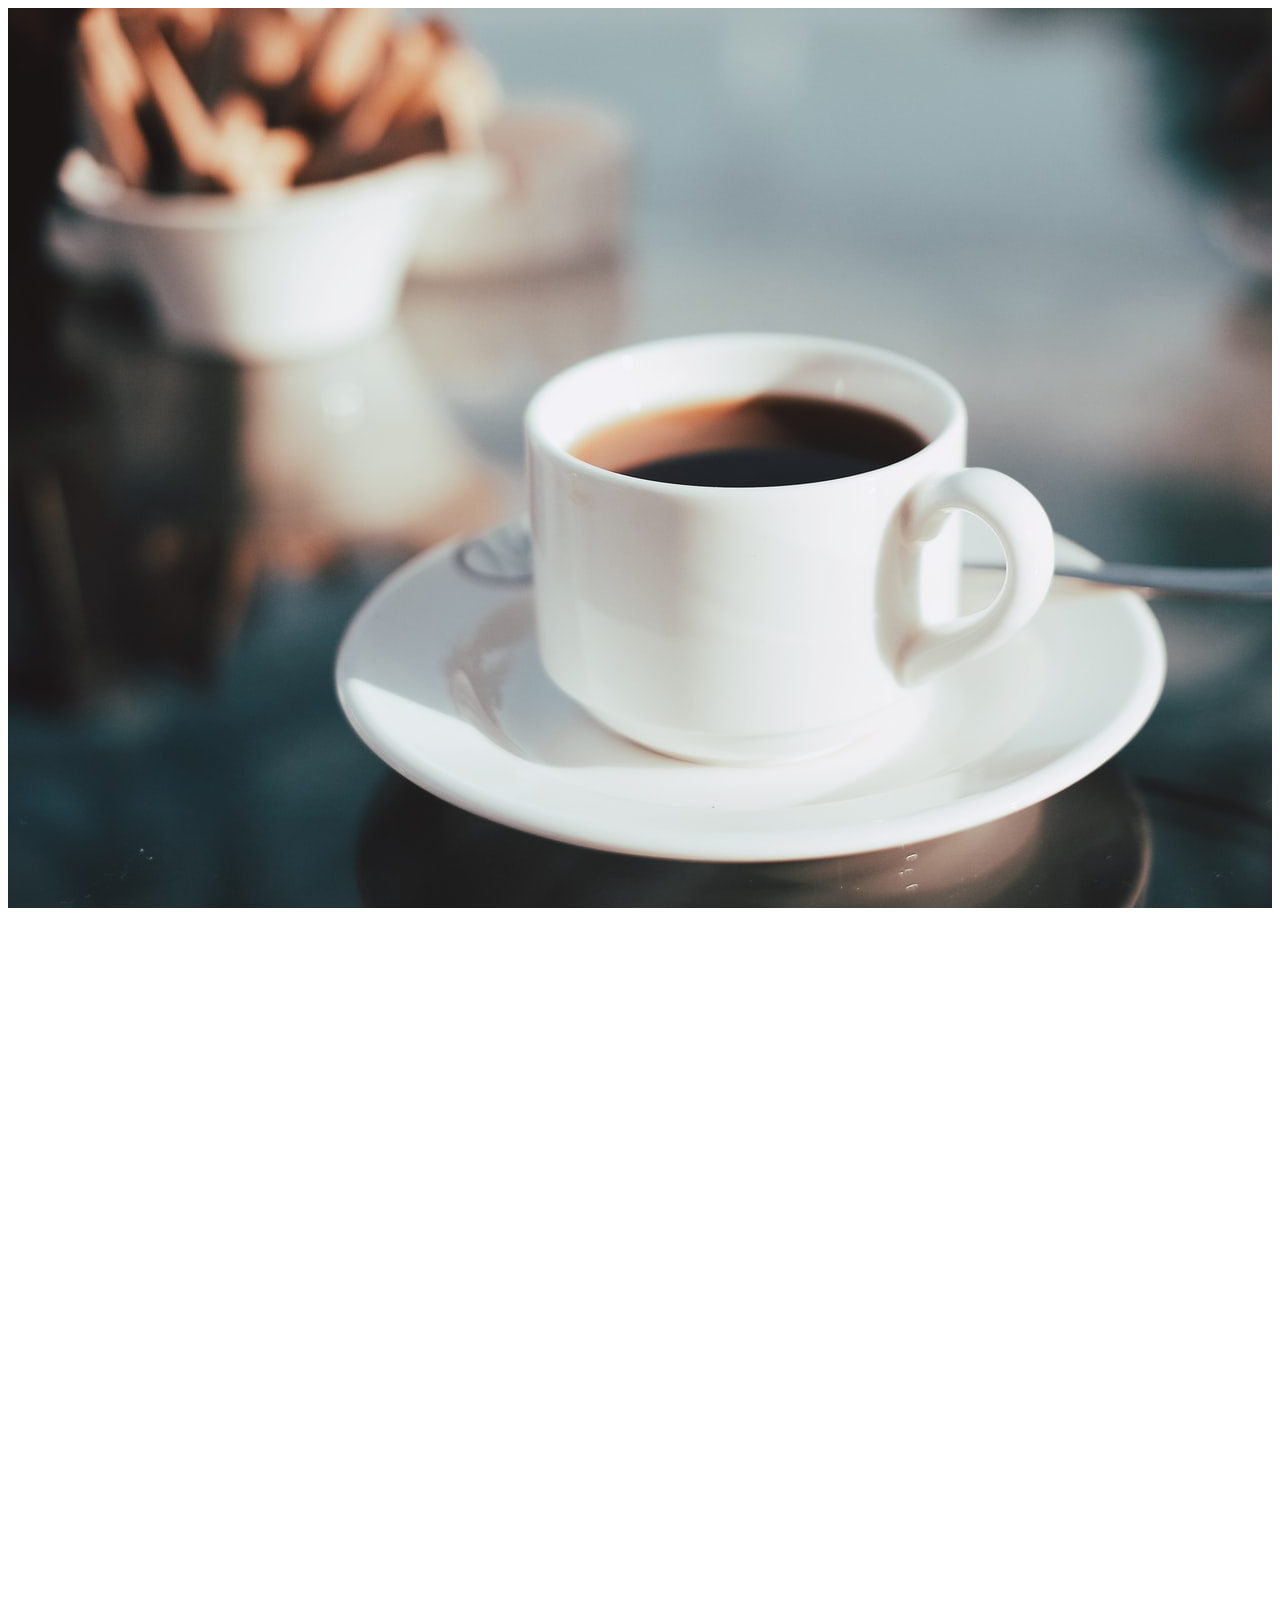
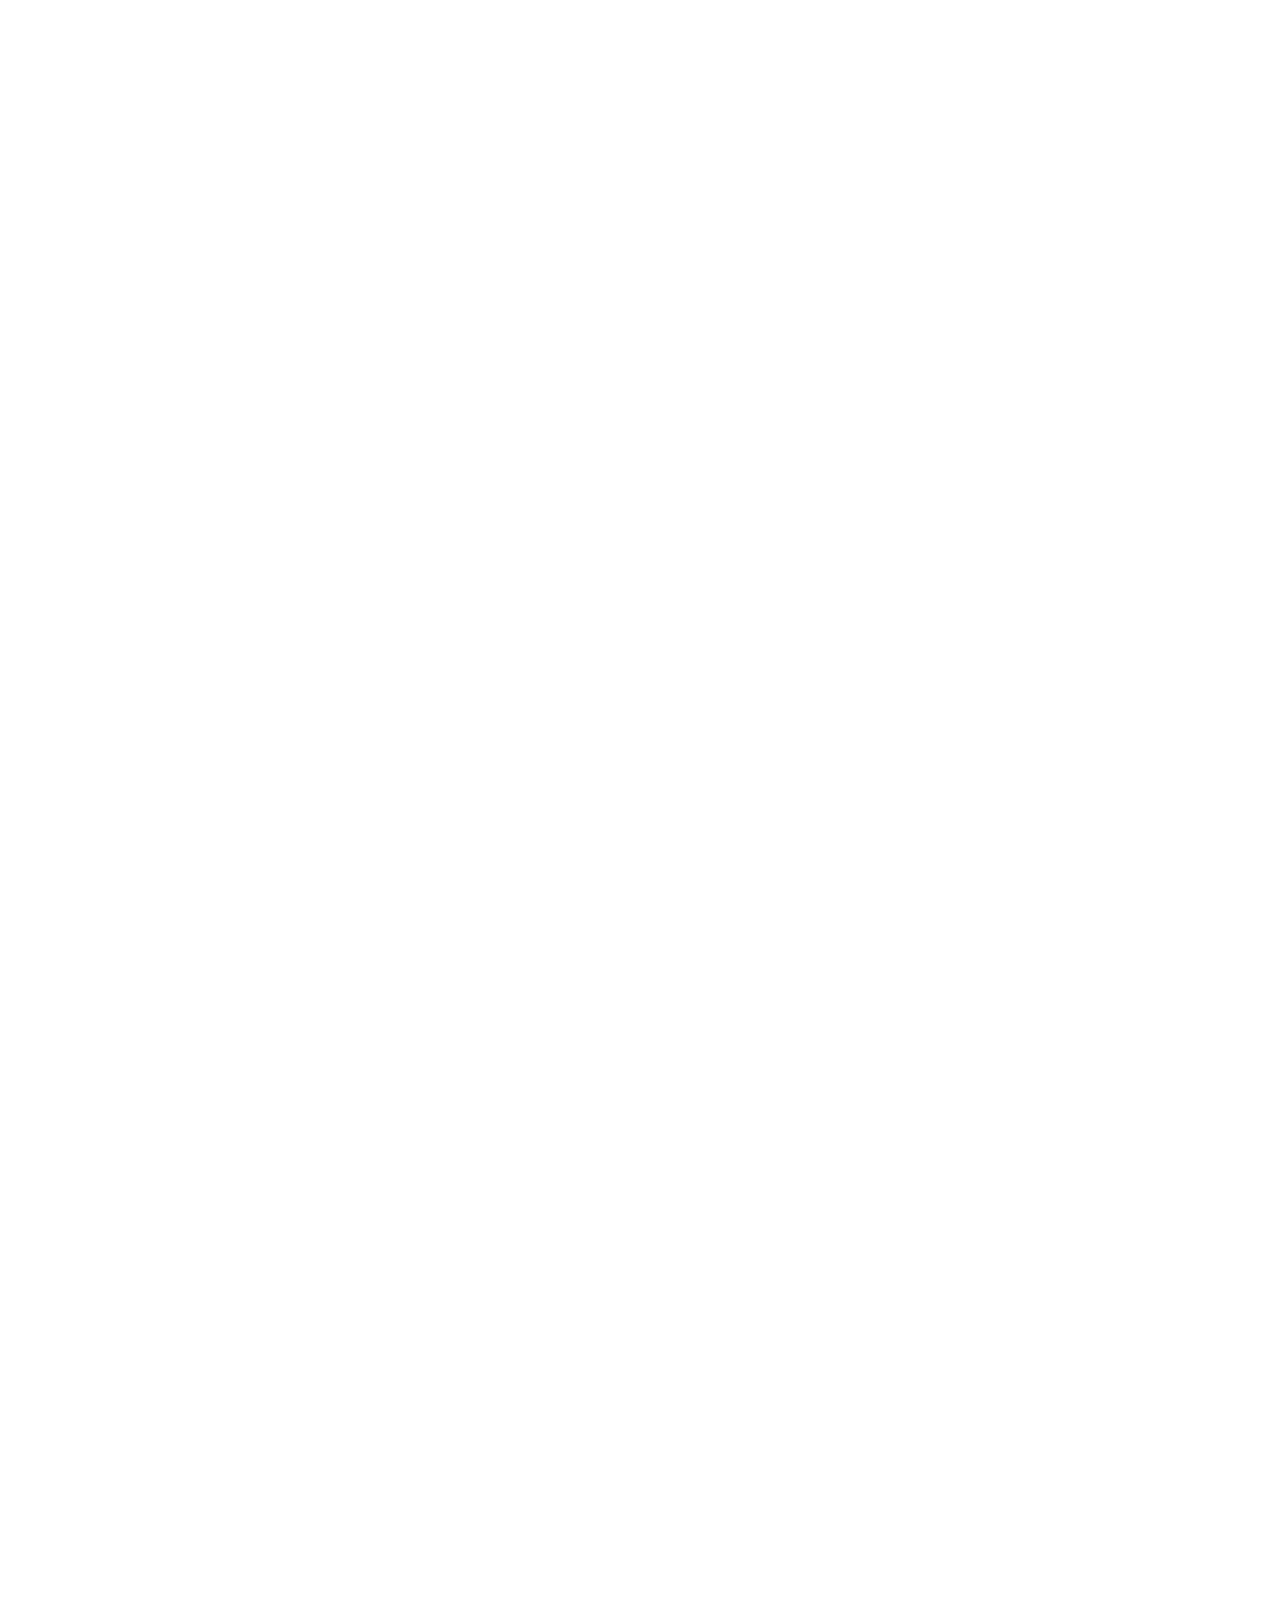
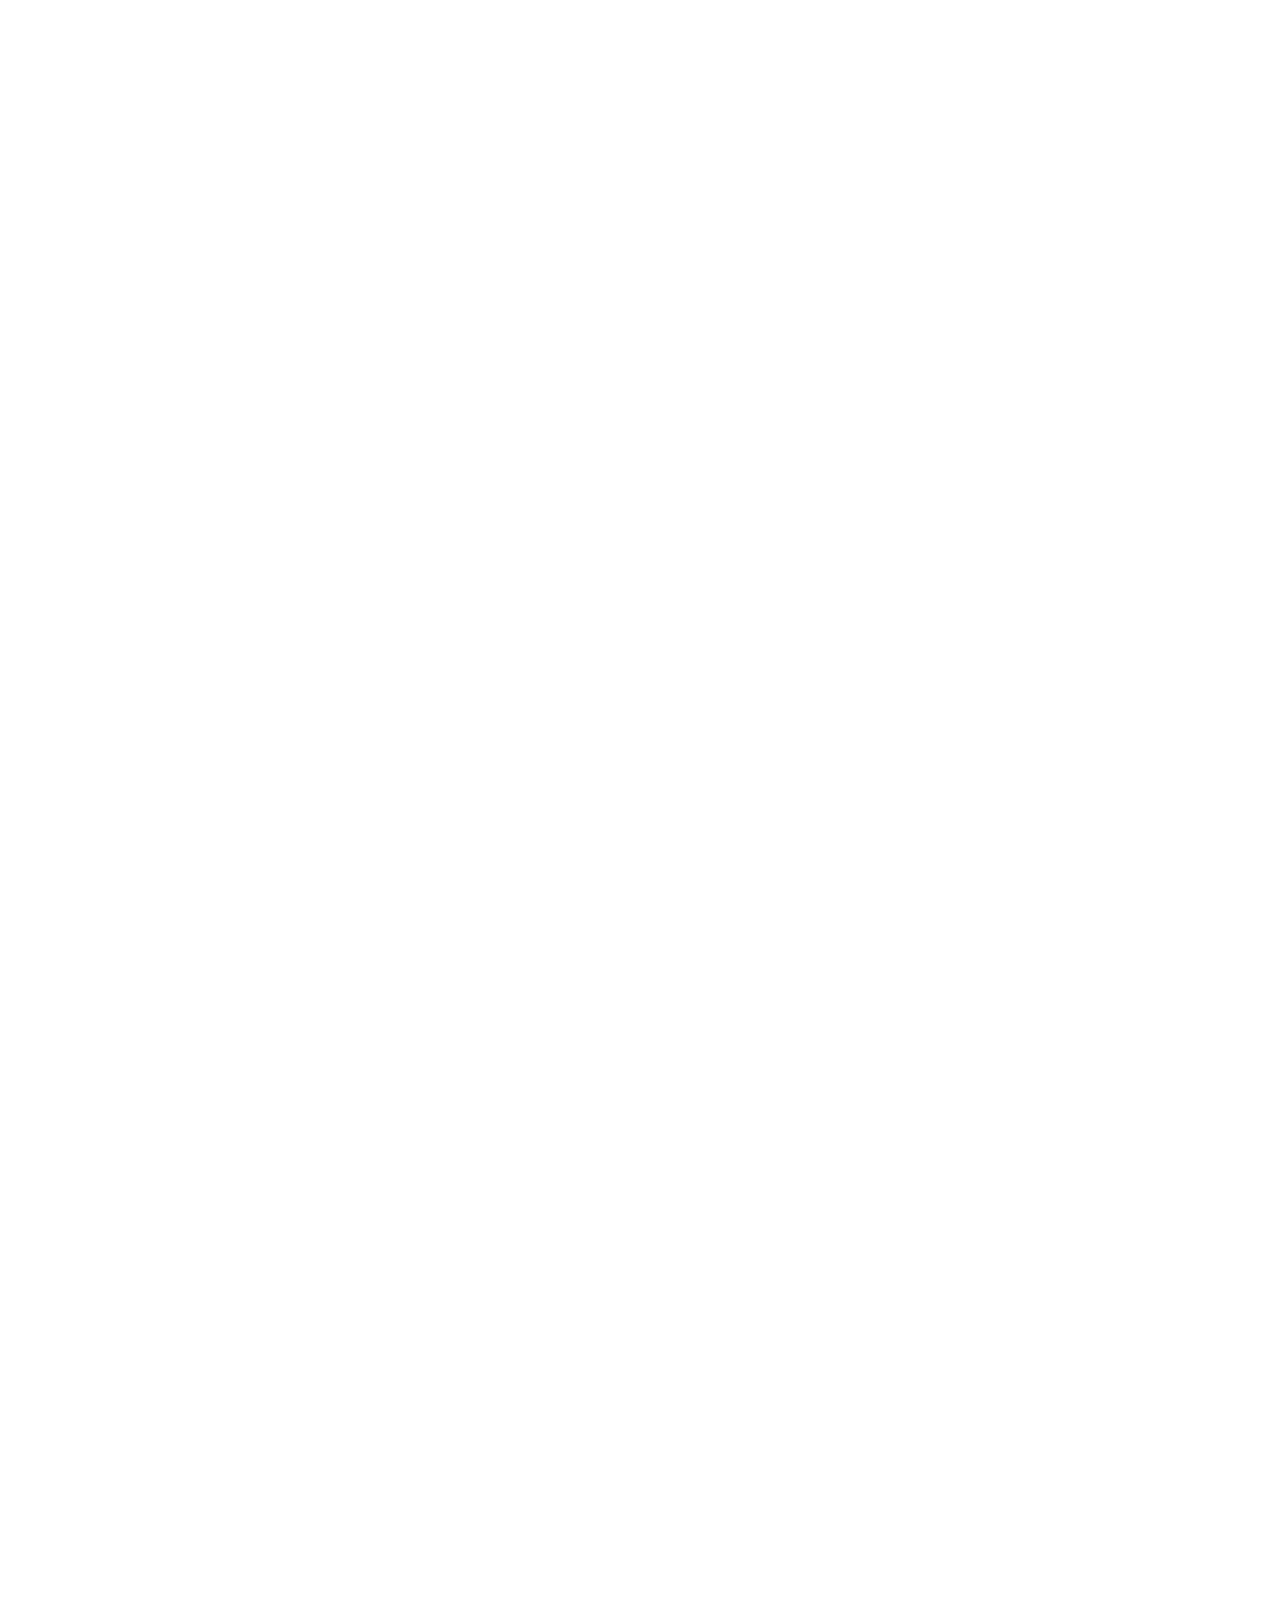
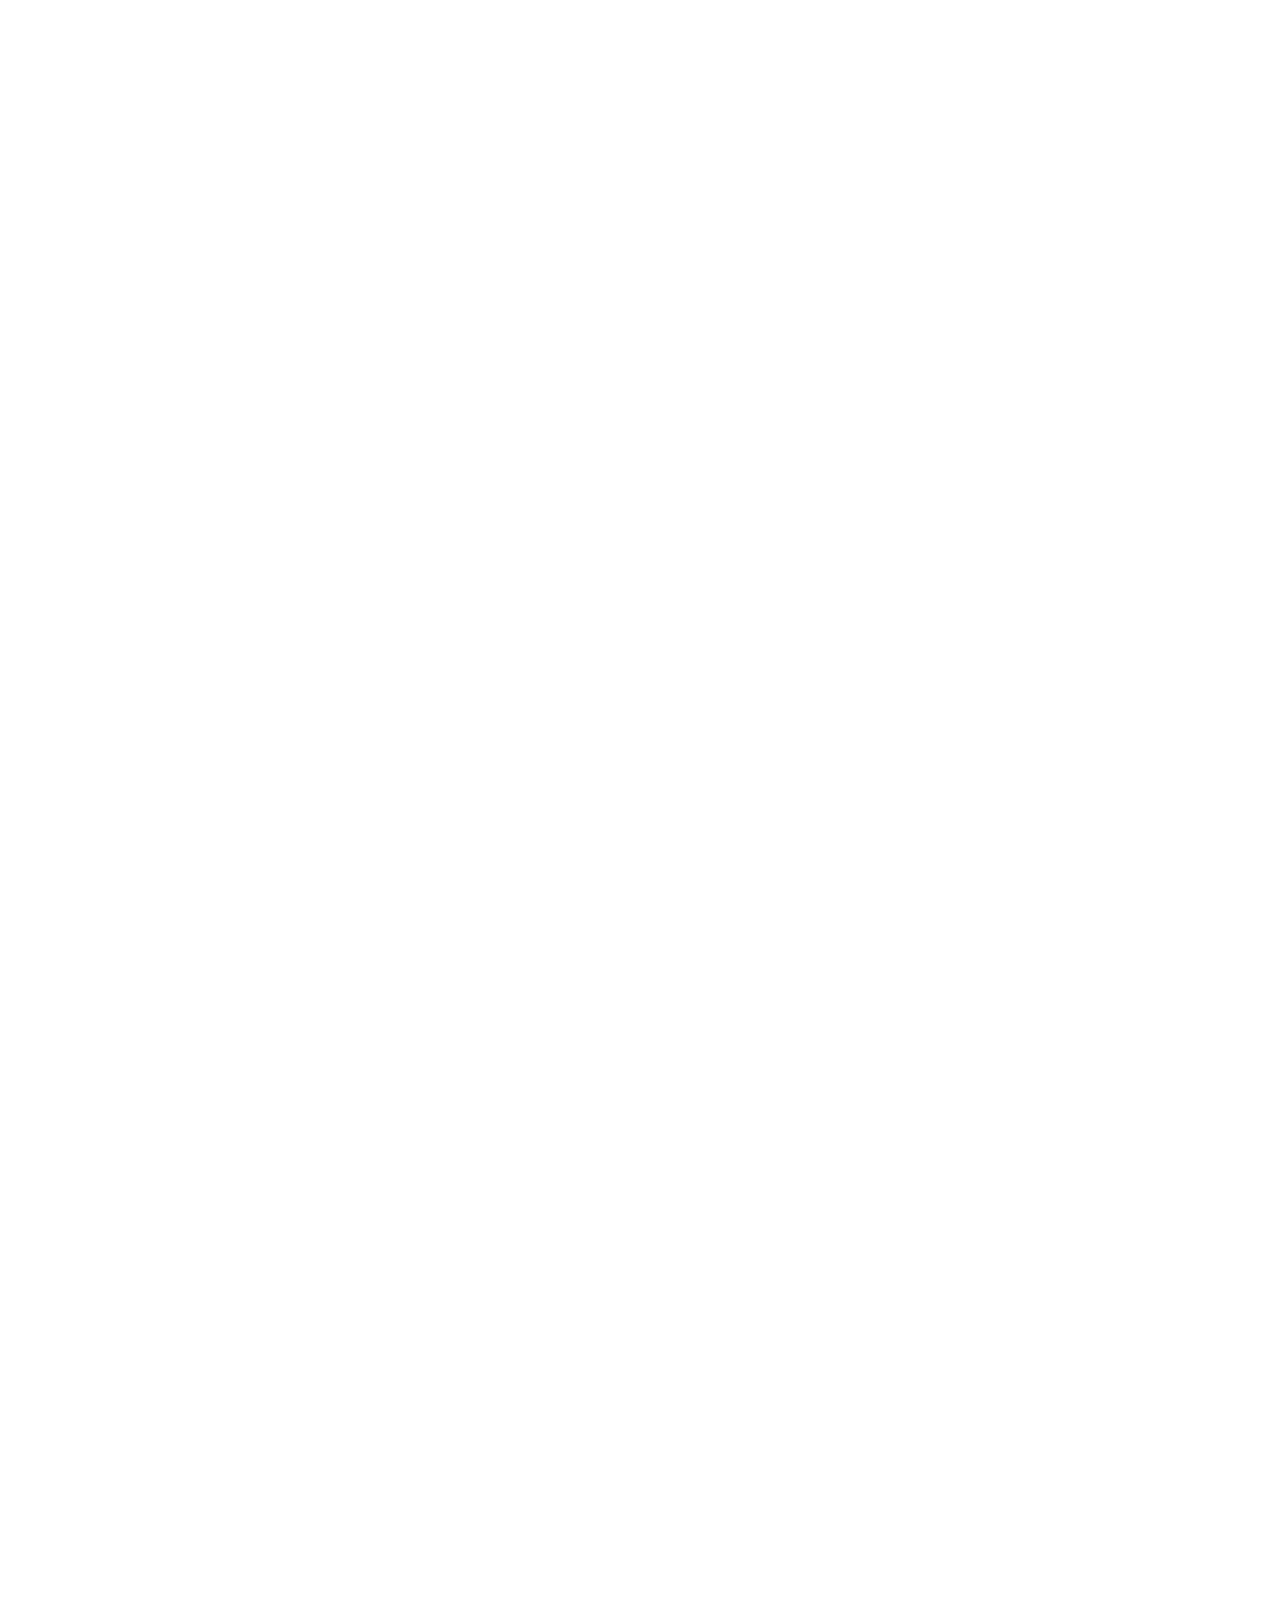
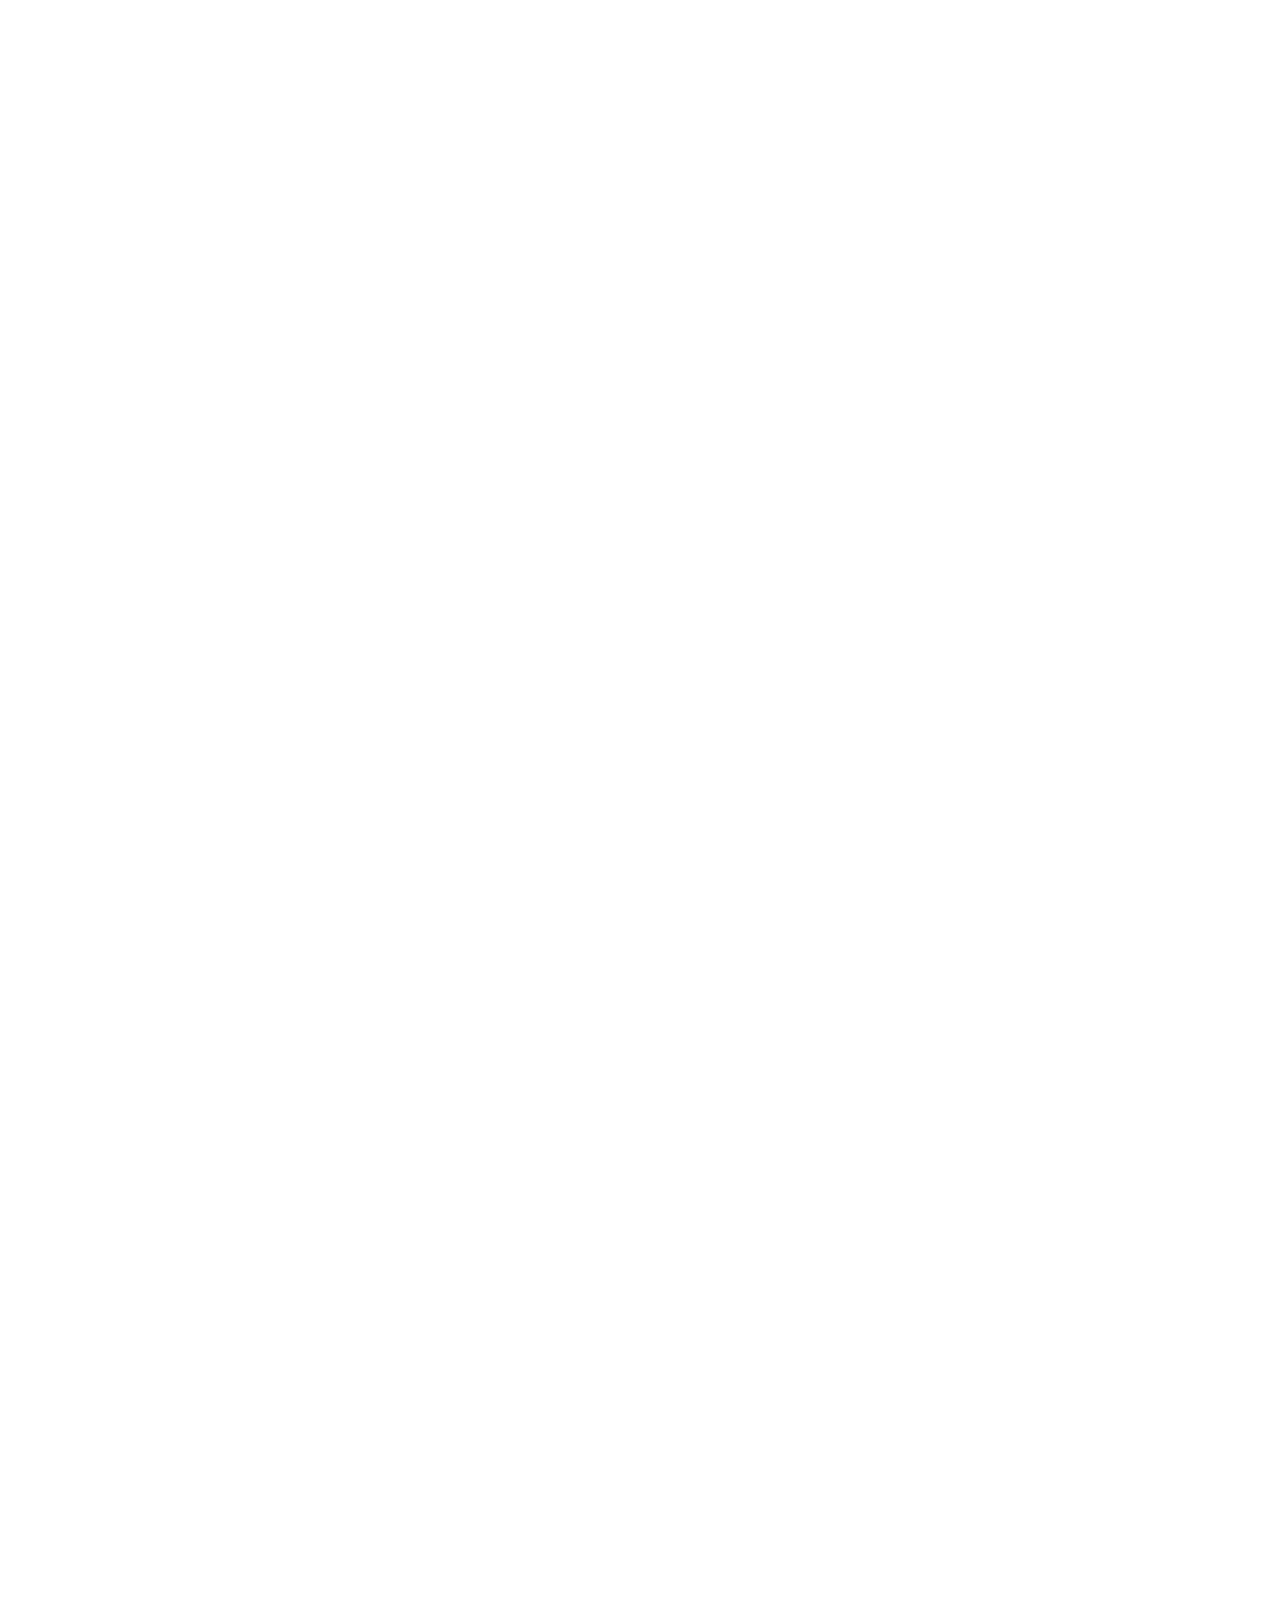
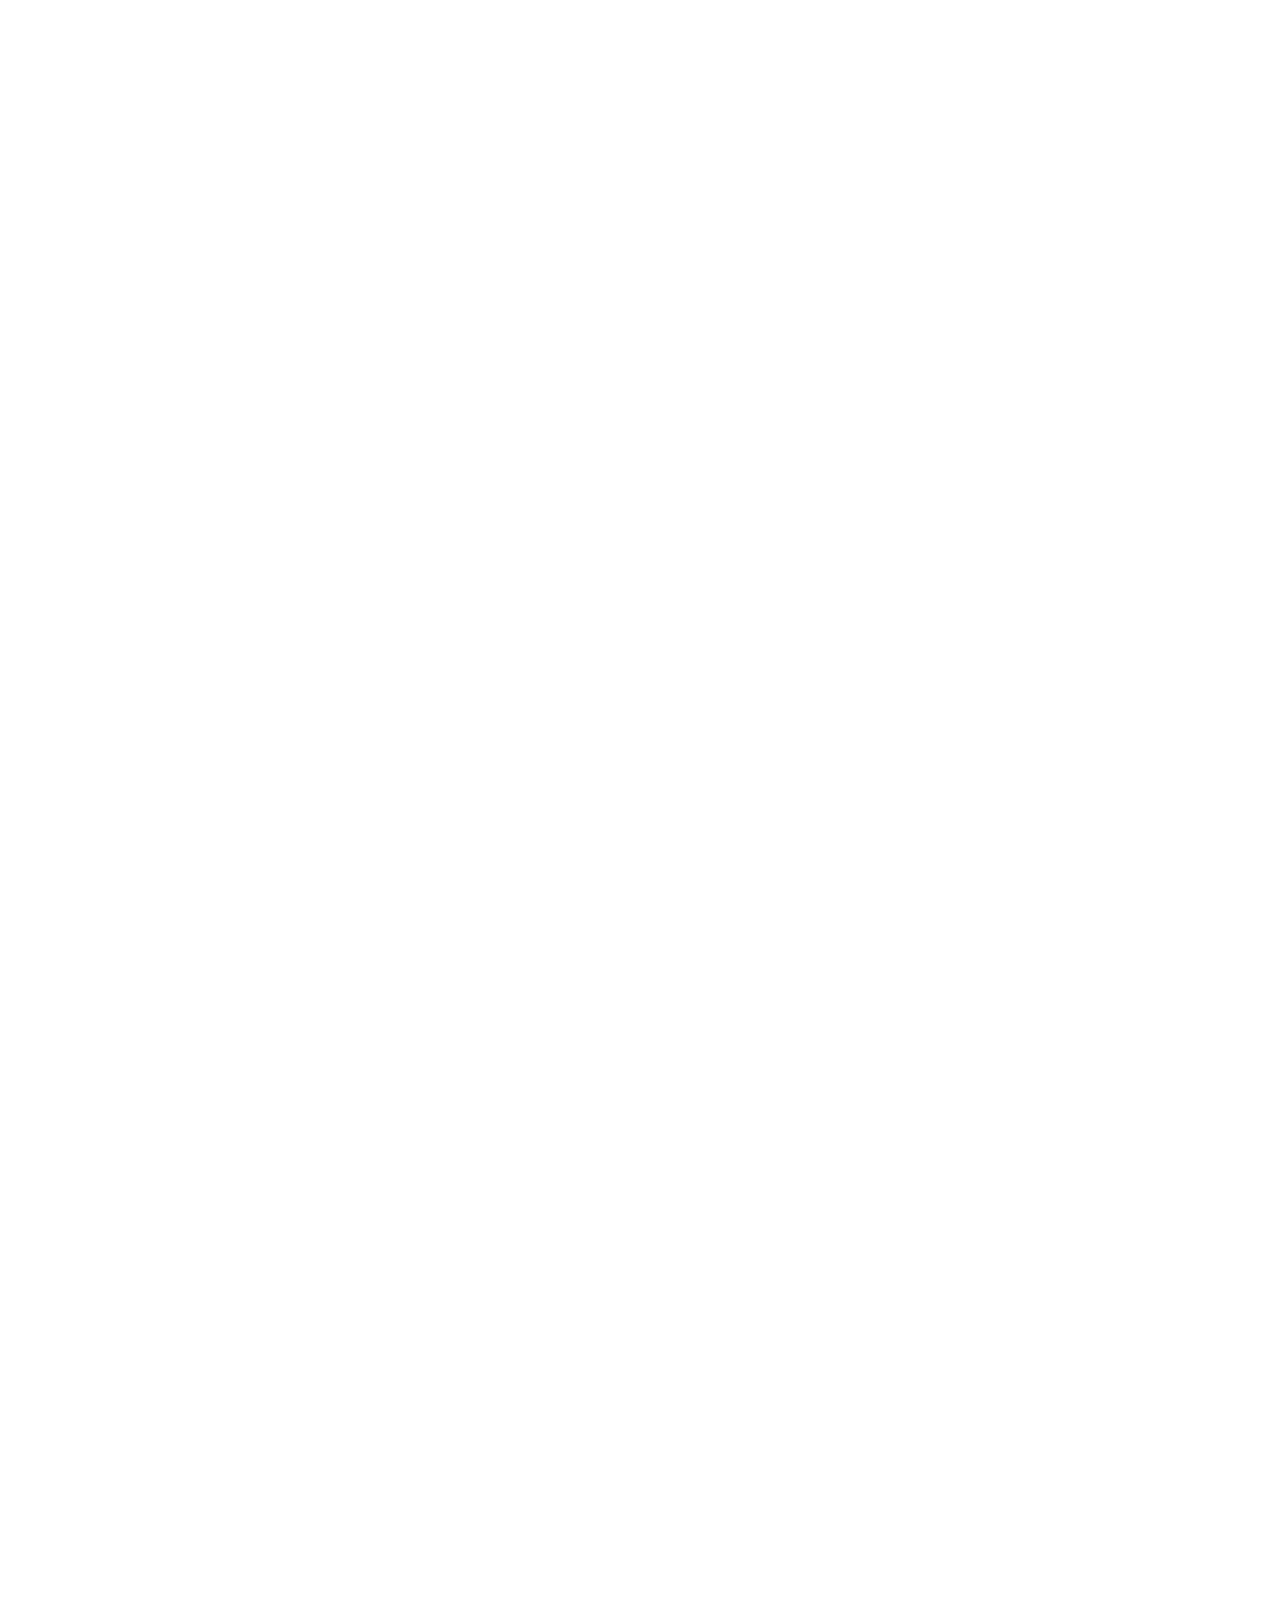
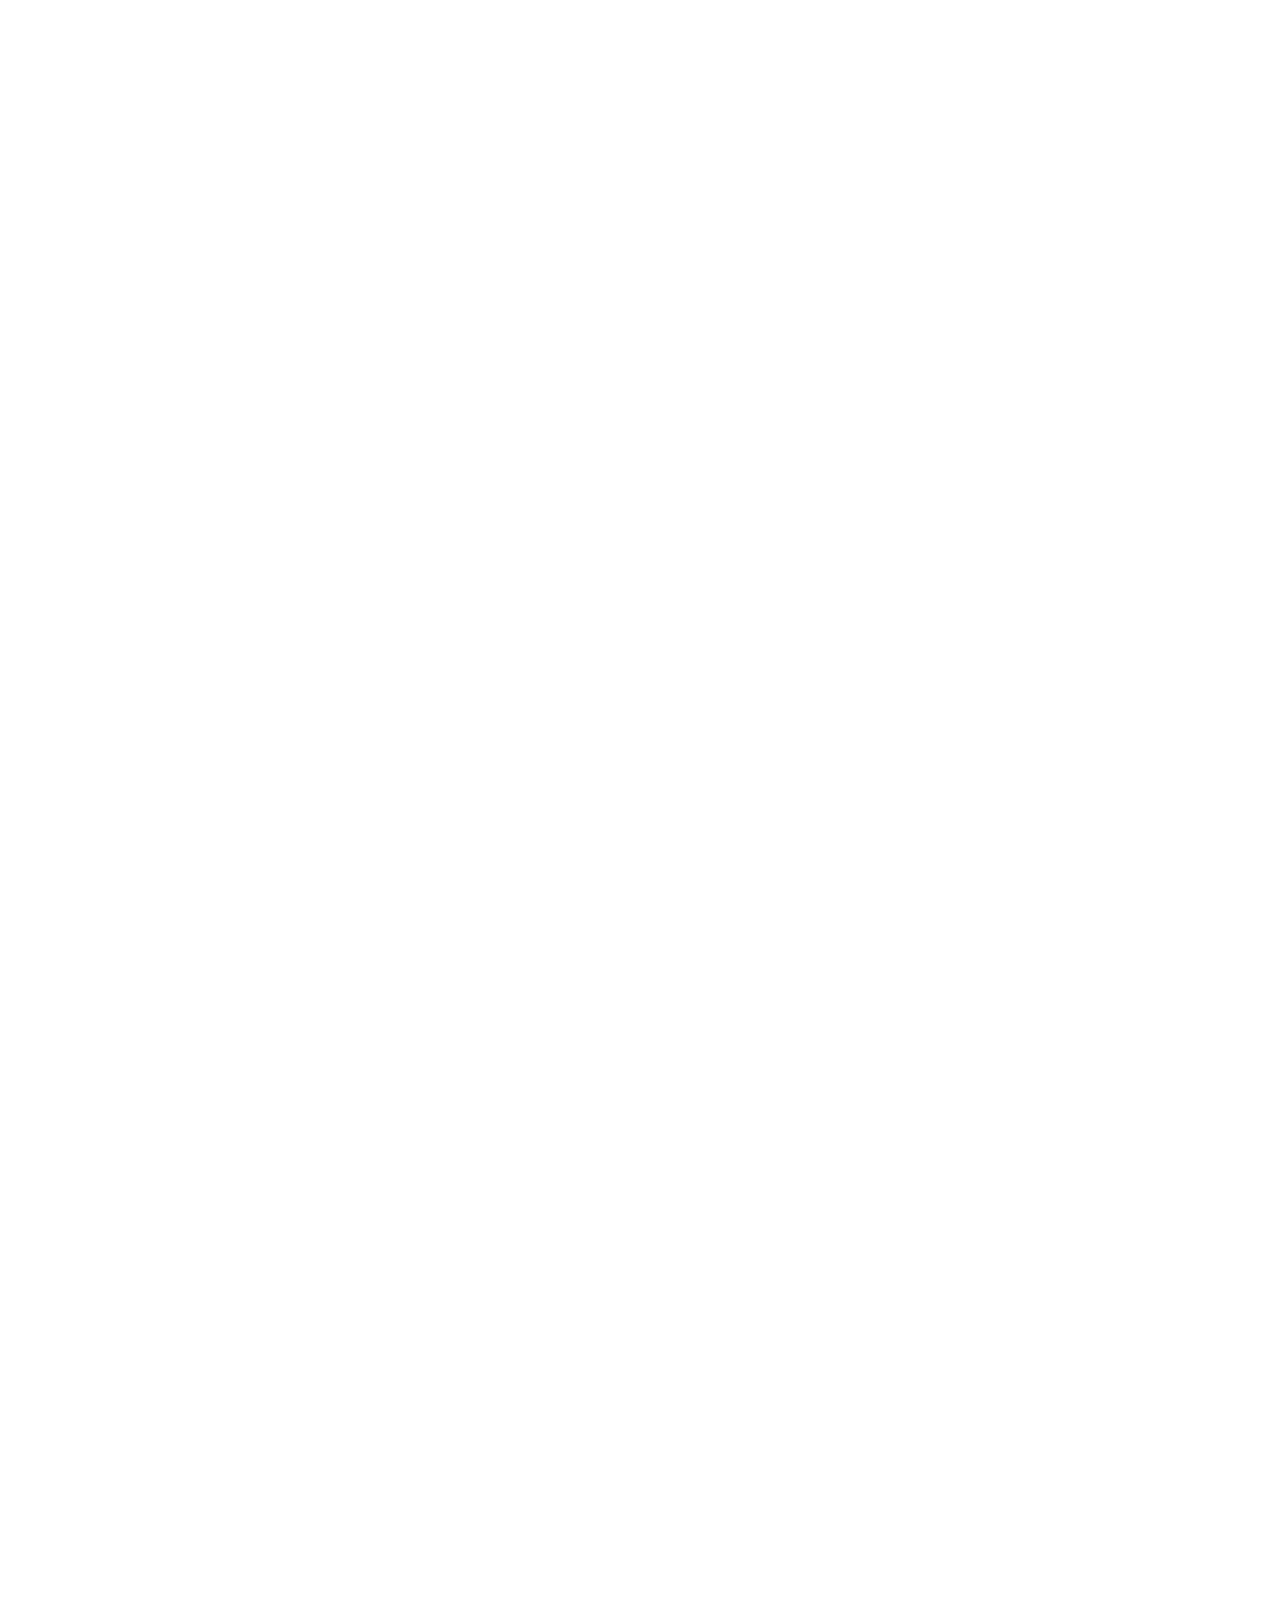
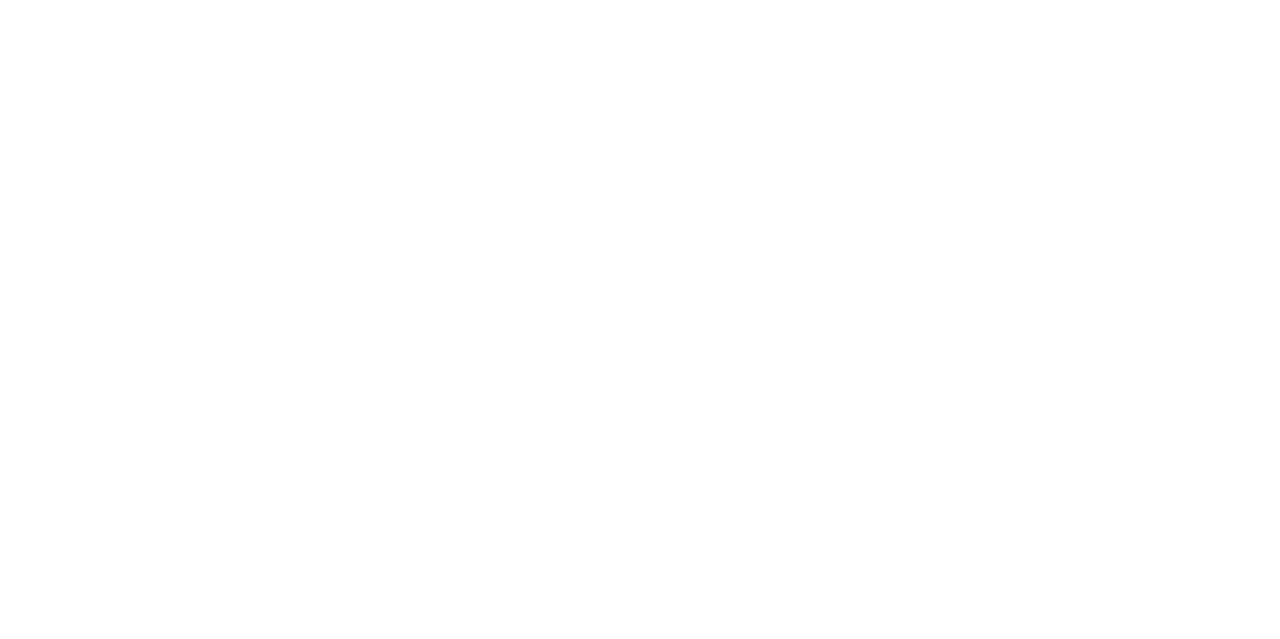
==== commit b10d0658: "cleaned up code, mobile working" ====
--- a/Homepage/Homepage.html
+++ b/Homepage/Homepage.html
@@ -10,1135 +10,1058 @@
 </head>
 
 <body>
-  <div id="product-page">
-    <header id="header" class="d-flex align-items-center scroll-Active" style="display: none">
-      <nav class="navbar navbar-expand-lg navbar-dark  fixed-top" style="background-color:white" id="nav-bar">
-        <div class="container-fluid">
-          <a class="navbar-brand" href="#page-top">
-            <div class="logo">Brew-ti-ful</div>
-          </a>
-
-          <div class="" id="navbarResponsive">
-            <ul class="navbar-expand navbar-nav ml-auto">
-              <li class="nav-item pl-2 pr-2">
-                <a class="nav-link js-scroll-trigger" href="#header"><i class="fas fa-home hidden-md-up"
-                    style="font-size:2.5em"></i><span class="hidden-sm-down"> Home</span></a>
-              </li>
-              <li class="nav-item pl-2 pr-2">
-                <a class="nav-link js-scroll-trigger" href="#Product"> <i class="fas fa-list-alt hidden-md-up"
-                    style="font-size:1.5em"></i> <span class="hidden-sm-down">Product </span></a>
-              </li>
-              <li class="nav-item pl-2 pr-2">
-                <div onclick="checkoutPopUp()" class="icon-cart" style="float: left">
-                  <div class="cart-line-1" style="background-color: #D37ABC"></div>
-                  <div class="cart-line-2" style="background-color: #D37ABC"></div>
-                  <div class="cart-line-3" style="background-color: #D37ABC"></div>
-                  <div class="cart-wheel" style="background-color: #D37ABC"></div>
-                </div>
-              </li>
-            </ul>
-          </div>
-        </div>
-      </nav>
-      <!-- OUR LOGO IMAGE -->
-      <div class="container text-center">
-        <div class="frame col-xs-6">
-          <img src="../images/bcswkp-transp-logo.png" alt="Brew-ti-ful">
-          <div class="details">
-            <h1>Meet the Brew Crew</h1>
-            <p><strong> <br>Tanita Plaengprawat, Aaron Armstrong and Amber Dostert.</strong>
-              <br> Providing the finest experience.</p>
-          </div>
-
-        </div>
-      </div>
-    </header>
-
-    <!-- DRINK POPUP -->
-    <div id="myModal" class="modal">
-
-      <!-- DRINK POPUP CONTENT -->
-      <div class="modal-content">
-
-        <div class="header-container">
-          <span class="close">&times;</span>
-        </div>
-
-        <div class="image-container">
-          <div class="popup-image">
-            <img src="../images/coffe.jpeg" alt="Coffee" class="item-image" id="popupImage">
-          </div>
-        </div>
-
-        <div class="category">
-          <p class="category-header">Size</p>
-          <p class="required">Required</p>
-        </div>
-        <div class="options">
-          <form action="#">
-            <div class="option-row">
-              <div class="option-label">
-                <input type="radio" id="small" name="size" value="small">
-                <label for="small">Small</label>
+  <div id = "product-page">
+  <header id="header" class="d-flex align-items-center scroll-Active" style="display: none">
+    <nav class="navbar navbar-expand-lg navbar-dark  fixed-top" style="background-color:white" id="nav-bar">
+      <div class="container-fluid">
+        <a class="navbar-brand" href="#page-top">
+          <div class="logo">Brew-ti-ful</div>
+        </a>
+
+        <div class="" id="navbarResponsive">
+          <ul class="navbar-expand navbar-nav ml-auto">
+            <li class="nav-item pl-2 pr-2">
+              <a class="nav-link js-scroll-trigger" href="#header"><i class="fas fa-home hidden-md-up"
+                  style="font-size:2.5em"></i><span class="hidden-sm-down"> Home</span></a>
+            </li>
+            <li class="nav-item pl-2 pr-2">
+              <a class="nav-link js-scroll-trigger" href="#Product"> <i class="fas fa-list-alt hidden-md-up"
+                  style="font-size:1.5em"></i> <span class="hidden-sm-down">Product </span></a>
+            </li>
+            <li class="nav-item pl-2 pr-2">
+              <div onclick="checkoutPopUp()" class="icon-cart" style="float: left">
+                <div class="cart-line-1" style="background-color: #D37ABC"></div>
+                <div class="cart-line-2" style="background-color: #D37ABC"></div>
+                <div class="cart-line-3" style="background-color: #D37ABC"></div>
+                <div class="cart-wheel" style="background-color: #D37ABC"></div>
               </div>
-              <div class="amount">$1.00</div>
-            </div>
-            <div class="option-row">
-              <div class="option-label">
-                <input type="radio" id="medium" name="size" value="medium">
-                <label for="medium">Medium</label>
+            </li>
+          </ul>
+        </div>
+      </div>
+    </nav>
+    <!-- OUR LOGO IMAGE -->
+    <div class="container text-center">
+      <div class="frame col-xs-6">
+        <img src="../images/bcswkp-transp-logo.png" alt="Brew-ti-ful">
+        <div class="details">
+          <h1>Meet the Brew Crew</h1>
+          <p><strong> <br>Tanita Plaengprawat, Aaron Armstrong and Amber Dostert.</strong>
+            <br> Providing the finest experience.</p>
+        </div>
+
+      </div>
+    </div>
+  </header>
+
+  <!-- START POPUP -->
+  <div id="myModal" class="modal">
+
+    <!-- POPUP CONTENT -->
+    <div class="modal-content">
+      
+      <div class="header-container">
+        <span class="close">&times;</span>
+      </div>
+
+      <div class="image-container">
+        <div class="popup-image">
+          <img src="../images/coffe.jpeg" alt="Coffee" class="item-image" id="popupImage">
+        </div>
+      </div>
+
+      <div class="category">
+        <p class="category-header">Size</p>
+        <p class="required">Required</p>
+      </div>
+      <div class="options">
+        <form action="#">
+          <div class="option-row">
+            <div class="option-label">
+              <input type="radio" id="small" name="size" value="small">
+              <label for="small">Small</label>
+            </div>
+            <div class="amount">$1.00</div>
+          </div>
+          <div class="option-row">
+            <div class="option-label">
+              <input type="radio" id="medium" name="size" value="medium">
+              <label for="medium">Medium</label>
+            </div>
+            <div class="amount">$2.00</div>
+          </div>
+          <div class="option-row">
+            <div class="option-label">
+              <input type="radio" id="large" name="size" value="large">
+              <label for="large">Large</label>
+            </div>
+            <div class="amount">$3.00</div>
+          </div>
+
+        </form>
+      </div>
+
+      <div class="category">
+        <p class="category-header">Milk</p>
+      </div>
+      <div class="options">
+        <form action="#">
+          <input type="radio" id="whole" name="milk" value="whole-milk">
+          <label for="whole-milk">Whole Milk</label><br>
+          <input type="radio" id="skim" name="milk" value="skim-milk">
+          <label for="skim-milk">Skim Milk</label><br>
+
+          <div class="option-row">
+            <div class="option-label">
+              <input type="radio" id="vegan" name="milk" value="vegan-milk">
+              <label for="vegan-milk">Vegan Milk</label>
+            </div>
+          </div>
+        </form>
+      </div>
+
+      <div class="quantity-container">
+        <div class="form-group">
+          <div class="category-quantity">
+            <div class="category">
+              <p class="category-header">Quantity</p>
+            </div>
+            <div class="input-group">
+              <div class="input-group-btn-down">
+                <button id="down" class="btn btn-default" onclick=" down('0')"> - </button>
               </div>
-              <div class="amount">$2.00</div>
-            </div>
-            <div class="option-row">
-              <div class="option-label">
-                <input type="radio" id="large" name="size" value="large">
-                <label for="large">Large</label>
-              </div>
-              <div class="amount">$3.00</div>
-            </div>
-
-          </form>
-        </div>
-
-        <div class="category">
-          <p class="category-header">Milk</p>
-        </div>
-        <div class="options">
-          <form action="#">
-            <input type="radio" id="whole" name="milk" value="whole-milk">
-            <label for="whole-milk">Whole Milk</label><br>
-            <input type="radio" id="skim" name="milk" value="skim-milk">
-            <label for="skim-milk">Skim Milk</label><br>
-
-            <div class="option-row">
-              <div class="option-label">
-                <input type="radio" id="vegan" name="milk" value="vegan-milk">
-                <label for="vegan-milk">Vegan Milk</label>
-              </div>
-            </div>
-          </form>
-        </div>
-
-        <div class="quantity-container">
-          <div class="form-group">
-            <div class="category-quantity">
-              <div class="category">
-                <p class="category-header">Quantity</p>
-              </div>
-              <div class="input-group">
-                <div class="input-group-btn">
-                  <button id="down" class="btn btn-default" onclick=" down('0')"> - </button>
-                </div>
-                <input type="text" id="quantity" class="form-control input-number" value="1" />
-                <div class="input-group-btn">
-                  <button id="up" class="btn btn-default" onclick="up('10')">+ </button>
-                </div>
-              </div>
-            </div>
-          </div>
-
-        </div>
-
-        <button class="add-button" onclick="addToCart()">
-          <div class="add-cart">Add to cart</div>
-        </button>
-
-      </div>
+              <input type="text" id="quantity" class="form-control input-number" value="1" />
+              <div class="input-group-btn">
+                <button id="up" class="btn btn-default" onclick="up('10')">+ </button>
+              </div>         
+            </div>
+          </div>
+        </div>
+
+      </div>
+
+      <button class="add-button" onclick="addToCart()">
+        <div class="add-cart">Add to cart</div>
+      </button>
 
     </div>
 
-    <!-- END DRINK POPUP -->
-
-    <!-- FOOD POPUP -->
-    <div id="myModal-food" class="modal">
-
-      <!-- FOOD POPUP CONTENT -->
-      <div class="modal-content">
-
-        <div class="header-container">
-          <span class="close">&times;</span>
-        </div>
-
-        <div class="image-container">
-          <div class="popup-image">
-            <img src="../images/coffe.jpeg" alt="Coffee" class="item-image">
-          </div>
-        </div>
-
-        <div class="quantity-container">
-          <div class="form-group">
-            <div class="category-quantity">
-              <div class="category">
-                <p class="category-header">Quantity</p>
-              </div>
-              <div class="input-group">
-                <div class="input-group-btn">
-                  <button id="down" class="btn btn-default" onclick=" down('0')"> - </button>
-                </div>
-                <input type="text" id="myNumber" class="form-control input-number" value="1" />
-                <div class="input-group-btn">
-                  <button id="up" class="btn btn-default" onclick="up('10')">+ </button>
-                </div>
-              </div>
-            </div>
-          </div>
-
-        </div>
-
-        <button class="add-button">
-          <div class="add-cart">Add to cart</div>
-          <div class="add-total">Total</div>
-        </button>
-
-      </div>
-
+  </div>
+
+<!-- END POPUP -->
+
+
+  <section id="Product">
+    <div class="container-fluid">
+      <div class="row mt-6 mb-3">
+      </div>
     </div>
-
-    <!-- END FOOD POPUP -->
-
-    <section id="Product">
-      <div class="container-fluid">
-        <div class="row mt-6 mb-3">
-        </div>
-      </div>
-      <!-- THIS IS WHERE THE COFFEE IMAGES BEGIN -->
-      <div class="row justify-content-center align-items-start">
-        <div class="col-lg-3 col-md-4 col-sm-6 col-xs-12 mb-3 mt-3">
-          <div class="item">
-            <img class="img-thumbnail" src="../images/coffe.jpeg" alt="coffee" />
-
-            <div class="row text-center">
-              <div class=" col-lg-12 col-md-12 col-sm-12 col-xs-12">
-                <h4 class="product-name">Coffee</h4>
-              </div>
-
-
-            </div>
-          </div>
-        </div>
-        <div class="col-lg-3 col-md-4 col-sm-6 col-xs-12 mb-3 mt-3">
-          <div class="item">
-            <img class="img-thumbnail" src="../images/latte.jpg" alt="latte" />
-            <div class="row text-center">
-              <div class="col-lg-12 col-md-12 col-sm-12 col-xs-12">
-                <h4 class="product-name">Latte</h4>
-              </div>
-            </div>
-          </div>
-        </div>
-        <div class="col-lg-3 col-md-4 col-sm-6 col-xs-12 mb-3 mt-3">
-          <div class="item">
-            <img class="img-thumbnail" src="../images/tea-3.jpeg" alt="Tea" />
-            <div class="row text-center">
-              <div class="col-lg-12 col-md-12 col-sm-12 col-xs-12">
-                <h4 class="product-name">Herbal Tea</h4>
-              </div>
-            </div>
-          </div>
-        </div>
-        <div class="col-lg-3 col-md-4 col-sm-6 col-xs-12 mb-3 mt-3">
-          <div class="item">
-            <img class="img-thumbnail" src="../images/lemonade.jpeg" alt="CBD Lemonaide" />
-            <div class="row text-center">
-              <div class="col-lg-12 col-md-12 col-sm-12 col-xs-12">
-                <h4 class="product-name">CBD Lemonaide</h4>
-              </div>
-            </div>
-          </div>
-        </div>
-        <div class="col-lg-3 col-md-4 col-sm-6 col-xs-12 mb-3 mt-3">
-          <div class="item">
-            <img class="img-thumbnail" src="../images/croissant.jpeg" alt="Croissant" />
-            <div class="row text-center">
-              <div class="col-lg-12 col-md-12 col-sm-12 col-xs-12">
-                <h4 class="product-name">Croissant</h4>
-              </div>
-            </div>
-          </div>
-        </div>
-        <div class="col-lg-3 col-md-4 col-sm-6 col-xs-12 mb-3 mt-3">
-          <div class="item">
-            <img class="img-thumbnail" src="../images/danish.jpg" alt="Danish" />
-            <div class="row text-center">
-              <div class="col-lg-12 col-md-12 col-sm-12 col-xs-12">
-                <h4 class="product-name">Dank-ish</h4>
-              </div>
-            </div>
-          </div>
-        </div>
-        <div class="col-lg-3 col-md-4 col-sm-6 col-xs-12 mb-3 mt-3">
-          <div class="item">
-            <img class="img-thumbnail" src="../images/quiche.jpeg" alt="Quiche" />
-            <div class="row text-center">
-              <div class="col-lg-12 col-md-12 col-sm-12 col-xs-12">
-                <h4 class="product-name">Quiche</h4>
-              </div>
-            </div>
-          </div>
-        </div>
-        <div class="col-lg-3 col-md-4 col-sm-6 col-xs-12 mb-3 mt-3">
-          <div class="item">
-            <img class="img-thumbnail" src="../images/cream-puff.jpeg" alt="Cream Puff" />
-            <div class="row text-center">
-              <div class="col-lg-12 col-md-12 col-sm-12 col-xs-12">
-                <h4 class="product-name">Cream Puff (Puff Pass)</h4>
-              </div>
-            </div>
-          </div>
-        </div>
-        <div class="col-lg-3 col-md-4 col-sm-6 col-xs-12 mb-3 mt-3">
-          <div class="item">
-            <img class="img-thumbnail" src="../images/cinnamon-roll.jpeg" alt="Cinnamon Roll" />
-            <div class="row text-center">
-              <div class="col-lg-12 col-md-12 col-sm-12 col-xs-12">
-                <h4 class="product-name">Cannabis Cinnabong</h4>
-              </div>
-            </div>
-          </div>
-        </div>
-        <div class="col-lg-3 col-md-4 col-sm-6 col-xs-12 mb-3 mt-3">
-          <div class="item">
-            <img class="img-thumbnail" src="../images/mj-mudslide.jpeg" alt="Marijuana Mudslide" />
-            <div class="row text-center">
-              <div class="col-lg-12 col-md-12 col-sm-12 col-xs-12">
-                <h4 class="product-name">Marijuana Mudslide</h4>
-              </div>
-            </div>
-          </div>
-        </div>
-        <!-- END OF COFFEE IMAGES -->
-      </div>
-  </div>
+    <!-- THIS IS WHERE THE COFFEE IMAGES BEGIN -->
+    <div class="row justify-content-center align-items-start">
+      <div class="col-lg-3 col-md-4 col-sm-6 col-xs-12 mb-3 mt-3">
+        <div class="item">
+          <img class="img-thumbnail" src="../images/coffe.jpeg" alt="Coffee" />
+
+          <div class="row text-center">
+            <div class=" col-lg-12 col-md-12 col-sm-12 col-xs-12">
+              <h4 class="product-name">Coffee</h4>
+            </div>
+            
+
+          </div>
+        </div>
+      </div>
+      <div class="col-lg-3 col-md-4 col-sm-6 col-xs-12 mb-3 mt-3">
+        <div class="item">
+          <img class="img-thumbnail" src="../images/latte.jpg" alt="Latte" />
+          <div class="row text-center">
+            <div class="col-lg-12 col-md-12 col-sm-12 col-xs-12">
+              <h4 class="product-name">Latte</h4>
+            </div>
+          </div>
+        </div>
+      </div>
+      <div class="col-lg-3 col-md-4 col-sm-6 col-xs-12 mb-3 mt-3">
+        <div class="item">
+          <img class="img-thumbnail" src="../images/tea-3.jpeg" alt="Herbal Tea" />
+          <div class="row text-center">
+            <div class="col-lg-12 col-md-12 col-sm-12 col-xs-12">
+              <h4 class="product-name">Herbal Tea</h4>
+            </div>
+          </div>
+        </div>
+      </div>
+      <div class="col-lg-3 col-md-4 col-sm-6 col-xs-12 mb-3 mt-3">
+        <div class="item">
+          <img class="img-thumbnail" src="../images/lemonade.jpeg" alt="CBD Lemonade" />
+          <div class="row text-center">
+            <div class="col-lg-12 col-md-12 col-sm-12 col-xs-12">
+              <h4 class="product-name">CBD Lemonade</h4>
+            </div>
+          </div>
+        </div>
+      </div>
+      <div class="col-lg-3 col-md-4 col-sm-6 col-xs-12 mb-3 mt-3">
+        <div class="item">
+          <img class="img-thumbnail" src="../images/croissant.jpeg" alt="Croissant" />
+          <div class="row text-center">
+            <div class="col-lg-12 col-md-12 col-sm-12 col-xs-12">
+              <h4 class="product-name">Croissant</h4>
+            </div>
+          </div>
+        </div>
+      </div>
+      <div class="col-lg-3 col-md-4 col-sm-6 col-xs-12 mb-3 mt-3">
+        <div class="item">
+          <img class="img-thumbnail" src="../images/danish.jpg" alt="Dank-ish" />
+          <div class="row text-center">
+            <div class="col-lg-12 col-md-12 col-sm-12 col-xs-12">
+              <h4 class="product-name">Dank-ish</h4>
+            </div>
+          </div>
+        </div>
+      </div>
+      <div class="col-lg-3 col-md-4 col-sm-6 col-xs-12 mb-3 mt-3">
+        <div class="item">
+          <img class="img-thumbnail" src="../images/quiche.jpeg" alt="Quiche" />
+          <div class="row text-center">
+            <div class="col-lg-12 col-md-12 col-sm-12 col-xs-12">
+              <h4 class="product-name">Quiche</h4>
+            </div>
+          </div>
+        </div>
+      </div>
+      <div class="col-lg-3 col-md-4 col-sm-6 col-xs-12 mb-3 mt-3">
+        <div class="item">
+          <img class="img-thumbnail" src="../images/cream-puff.jpeg" alt="Cream Puff(Puff Pass)" />
+          <div class="row text-center">
+            <div class="col-lg-12 col-md-12 col-sm-12 col-xs-12">
+              <h4 class="product-name">Cream Puff (Puff Pass)</h4>
+            </div>
+          </div>
+        </div>
+      </div>
+      <div class="col-lg-3 col-md-4 col-sm-6 col-xs-12 mb-3 mt-3">
+        <div class="item">
+          <img class="img-thumbnail" src="../images/cinnamon-roll.jpeg" alt="Cannabis Cinnabong" />
+          <div class="row text-center">
+            <div class="col-lg-12 col-md-12 col-sm-12 col-xs-12">
+              <h4 class="product-name">Cannabis Cinnabong</h4>
+            </div>
+          </div>
+        </div>
+      </div>
+      <div class="col-lg-3 col-md-4 col-sm-6 col-xs-12 mb-3 mt-3">
+        <div class="item">
+          <img class="img-thumbnail" src="../images/mj-mudslide.jpeg" alt="Marijuana Mudslide" />
+          <div class="row text-center">
+            <div class="col-lg-12 col-md-12 col-sm-12 col-xs-12">
+              <h4 class="product-name">Marijuana Mudslide</h4>
+            </div>
+          </div>
+        </div>
+      </div>
+      <!-- END OF COFFEE IMAGES -->
+    </div>
+    </div>
   </section>
   </div>
+</div>
+<div id="background-shadow">
+  <div id="checkout-inside-box">
+    <!--Start of Total/Subtotal Info Box -->
+    <span onclick="closeCheckout()" id="open-close-bttn">&times;</span>
+
+    <h1 id="checkout-h1">Checkout</h1>
+    <div class="pos-checkout-box">
+      <div id="checkout-items">
+
+        <ul id="checkout-item-list"></ul>
+      </div>
+
+      <h2>Subtotal:</h2>
+      <div id="subtotal-price"></div>
+      <h2>Total:</h2>
+      <div id="total-price"></div>
+    </div>
+    <div id="payment-bill-add-box">
+      <!--Start of Payment Info Box -->
+      <div class="pos-payment-info-box">
+        <h1 id="pay-select-h1">Payment Selection</h1>
+
+        <form id="credit-card-form" action="">
+          <div  id="paypal-form">
+            <input onclick="cardFormRemove()" id="pp-button" type="radio" name="payment" />
+            <div id="cash">
+              <label for="pp-button">CASH: </label>
+              <input for="pp-button" type="text" class="form-control" placeholder="Amount">
+            </div>
+            
+
+          </div>
+
+          <div id="credit-card-radio">
+            <input id="credit-selector" type="radio" name="payment" />
+            <label for="credit-selector"></label>
+            <img class="credit-imgs" src="../images/credit-card-logos.png" alt="credit-cards-img" />
+          </div>
+
+          <div id="card-inputs-info">
+            <div class="creditCardForm">
+              <div class="heading">
+                <!-- <h1>Confirm Purchase</h1> -->
+              </div>
+              <div class="payment">
+                <form>
+                  <div class="form-group owner">
+                    <label for="owner">Owner</label>
+                    <input type="text" class="form-control" id="owner">
+                  </div>
+                  <div class="form-group CVV">
+                    <label for="cvv">CVV</label>
+                    <input type="text" class="form-control" id="cvv">
+                  </div>
+                  <div class="form-group" id="card-number-field">
+                    <label for="cardNumber">Card Number</label>
+                    <input type="text" class="form-control" id="cardNumber">
+                  </div>
+                  <div class="form-group" id="expiration-date">
+                    <label>Expiration Date</label>
+                    <select>
+                      <option value="01">January</option>
+                      <option value="02">February </option>
+                      <option value="03">March</option>
+                      <option value="04">April</option>
+                      <option value="05">May</option>
+                      <option value="06">June</option>
+                      <option value="07">July</option>
+                      <option value="08">August</option>
+                      <option value="09">September</option>
+                      <option value="10">October</option>
+                      <option value="11">November</option>
+                      <option value="12">December</option>
+                    </select>
+                    <select>
+                      <option value="16"> 2016</option>
+                      <option value="17"> 2017</option>
+                      <option value="18"> 2018</option>
+                      <option value="19"> 2019</option>
+                      <option value="20"> 2020</option>
+                      <option value="21"> 2021</option>
+                    </select>
+                  </div>
+                  <div class="form-group" id="credit_cards">
+                    <img src="../images/visa.jpg" id="visa">
+                    <img src="../images/mastercard.jpg" id="mastercard">
+                    <img src="../images/amex.jpg" id="amex">
+                  </div>
+                  <div class="form-group" id="pay-now">
+                    <button type="submit" class="btn btn-default" id="confirm-purchase">Confirm</button>
+                  </div>
+                </form>
+              </div>
+            </div>
+
+        </form>
+      </div>
+      </form>
+    </div>
+
+    <div id="bill-ship-address">
+      <h1 id="bill-add-h1">Billing Address</h1>
+
+      <div id="bill-address-form-div">
+        <form id="bill-address-form">
+          <div class="creditCardForm">
+            <label for="owner">Name</label>
+            <input type="text" class="form-control">
+          </div>
+          <div class="creditCardForm" id="">
+            <label for="address">Address</label>
+            <input type="text" class="form-control" id="address">
+          </div>
+          <div class="creditCardForm" id="">
+            <label for="city">City</label>
+            <input type="text" class="form-control" id="city">
+          </div>
+          <div class="creditCardForm" id="">
+            <label>State</label>
+            <select name="state" class="form-control" id="state">
+              <option value="" selected="selected">Select a State</option>
+              <option value="AL">Alabama</option>
+              <option value="AK">Alaska</option>
+              <option value="AZ">Arizona</option>
+              <option value="AR">Arkansas</option>
+              <option value="CA">California</option>
+              <option value="CO">Colorado</option>
+              <option value="CT">Connecticut</option>
+              <option value="DE">Delaware</option>
+              <option value="DC">District Of Columbia</option>
+              <option value="FL">Florida</option>
+              <option value="GA">Georgia</option>
+              <option value="HI">Hawaii</option>
+              <option value="ID">Idaho</option>
+              <option value="IL">Illinois</option>
+              <option value="IN">Indiana</option>
+              <option value="IA">Iowa</option>
+              <option value="KS">Kansas</option>
+              <option value="KY">Kentucky</option>
+              <option value="LA">Louisiana</option>
+              <option value="ME">Maine</option>
+              <option value="MD">Maryland</option>
+              <option value="MA">Massachusetts</option>
+              <option value="MI">Michigan</option>
+              <option value="MN">Minnesota</option>
+              <option value="MS">Mississippi</option>
+              <option value="MO">Missouri</option>
+              <option value="MT">Montana</option>
+              <option value="NE">Nebraska</option>
+              <option value="NV">Nevada</option>
+              <option value="NH">New Hampshire</option>
+              <option value="NJ">New Jersey</option>
+              <option value="NM">New Mexico</option>
+              <option value="NY">New York</option>
+              <option value="NC">North Carolina</option>
+              <option value="ND">North Dakota</option>
+              <option value="OH">Ohio</option>
+              <option value="OK">Oklahoma</option>
+              <option value="OR">Oregon</option>
+              <option value="PA">Pennsylvania</option>
+              <option value="RI">Rhode Island</option>
+              <option value="SC">South Carolina</option>
+              <option value="SD">South Dakota</option>
+              <option value="TN">Tennessee</option>
+              <option value="TX">Texas</option>
+              <option value="UT">Utah</option>
+              <option value="VT">Vermont</option>
+              <option value="VA">Virginia</option>
+              <option value="WA">Washington</option>
+              <option value="WV">West Virginia</option>
+              <option value="WI">Wisconsin</option>
+              <option value="WY">Wyoming</option>
+            </select>
+          </div>
+          <div class="creditCardForm">
+            <label for="zip-code">Zip Code</label>
+            <input type="text" class="form-control" id="zip-code">
+          </div>
+
+          <div class="creditCardForm">
+            <label for="country">Country</label>
+            <select id="country" name="country" class="form-control">
+              <option value="" selected="selected">Select a Country</option>
+              <option value="Afghanistan">Afghanistan</option>
+              <option value="Åland Islands">Åland Islands</option>
+              <option value="Albania">Albania</option>
+              <option value="Algeria">Algeria</option>
+              <option value="American Samoa">American Samoa</option>
+              <option value="Andorra">Andorra</option>
+              <option value="Angola">Angola</option>
+              <option value="Anguilla">Anguilla</option>
+              <option value="Antarctica">Antarctica</option>
+              <option value="Antigua and Barbuda">Antigua and Barbuda</option>
+              <option value="Argentina">Argentina</option>
+              <option value="Armenia">Armenia</option>
+              <option value="Aruba">Aruba</option>
+              <option value="Australia">Australia</option>
+              <option value="Austria">Austria</option>
+              <option value="Azerbaijan">Azerbaijan</option>
+              <option value="Bahamas">Bahamas</option>
+              <option value="Bahrain">Bahrain</option>
+              <option value="Bangladesh">Bangladesh</option>
+              <option value="Barbados">Barbados</option>
+              <option value="Belarus">Belarus</option>
+              <option value="Belgium">Belgium</option>
+              <option value="Belize">Belize</option>
+              <option value="Benin">Benin</option>
+              <option value="Bermuda">Bermuda</option>
+              <option value="Bhutan">Bhutan</option>
+              <option value="Bolivia">Bolivia</option>
+              <option value="Bosnia and Herzegovina">Bosnia and Herzegovina</option>
+              <option value="Botswana">Botswana</option>
+              <option value="Bouvet Island">Bouvet Island</option>
+              <option value="Brazil">Brazil</option>
+              <option value="British Indian Ocean Territory">British Indian Ocean Territory</option>
+              <option value="Brunei Darussalam">Brunei Darussalam</option>
+              <option value="Bulgaria">Bulgaria</option>
+              <option value="Burkina Faso">Burkina Faso</option>
+              <option value="Burundi">Burundi</option>
+              <option value="Cambodia">Cambodia</option>
+              <option value="Cameroon">Cameroon</option>
+              <option value="Canada">Canada</option>
+              <option value="Cape Verde">Cape Verde</option>
+              <option value="Cayman Islands">Cayman Islands</option>
+              <option value="Central African Republic">Central African Republic</option>
+              <option value="Chad">Chad</option>
+              <option value="Chile">Chile</option>
+              <option value="China">China</option>
+              <option value="Christmas Island">Christmas Island</option>
+              <option value="Cocos (Keeling) Islands">Cocos (Keeling) Islands</option>
+              <option value="Colombia">Colombia</option>
+              <option value="Comoros">Comoros</option>
+              <option value="Congo">Congo</option>
+              <option value="Congo, The Democratic Republic of The">Congo, The Democratic Republic of The</option>
+              <option value="Cook Islands">Cook Islands</option>
+              <option value="Costa Rica">Costa Rica</option>
+              <option value="Cote D'ivoire">Cote D'ivoire</option>
+              <option value="Croatia">Croatia</option>
+              <option value="Cuba">Cuba</option>
+              <option value="Cyprus">Cyprus</option>
+              <option value="Czech Republic">Czech Republic</option>
+              <option value="Denmark">Denmark</option>
+              <option value="Djibouti">Djibouti</option>
+              <option value="Dominica">Dominica</option>
+              <option value="Dominican Republic">Dominican Republic</option>
+              <option value="Ecuador">Ecuador</option>
+              <option value="Egypt">Egypt</option>
+              <option value="El Salvador">El Salvador</option>
+              <option value="Equatorial Guinea">Equatorial Guinea</option>
+              <option value="Eritrea">Eritrea</option>
+              <option value="Estonia">Estonia</option>
+              <option value="Ethiopia">Ethiopia</option>
+              <option value="Falkland Islands (Malvinas)">Falkland Islands (Malvinas)</option>
+              <option value="Faroe Islands">Faroe Islands</option>
+              <option value="Fiji">Fiji</option>
+              <option value="Finland">Finland</option>
+              <option value="France">France</option>
+              <option value="French Guiana">French Guiana</option>
+              <option value="French Polynesia">French Polynesia</option>
+              <option value="French Southern Territories">French Southern Territories</option>
+              <option value="Gabon">Gabon</option>
+              <option value="Gambia">Gambia</option>
+              <option value="Georgia">Georgia</option>
+              <option value="Germany">Germany</option>
+              <option value="Ghana">Ghana</option>
+              <option value="Gibraltar">Gibraltar</option>
+              <option value="Greece">Greece</option>
+              <option value="Greenland">Greenland</option>
+              <option value="Grenada">Grenada</option>
+              <option value="Guadeloupe">Guadeloupe</option>
+              <option value="Guam">Guam</option>
+              <option value="Guatemala">Guatemala</option>
+              <option value="Guernsey">Guernsey</option>
+              <option value="Guinea">Guinea</option>
+              <option value="Guinea-bissau">Guinea-bissau</option>
+              <option value="Guyana">Guyana</option>
+              <option value="Haiti">Haiti</option>
+              <option value="Heard Island and Mcdonald Islands">Heard Island and Mcdonald Islands</option>
+              <option value="Holy See (Vatican City State)">Holy See (Vatican City State)</option>
+              <option value="Honduras">Honduras</option>
+              <option value="Hong Kong">Hong Kong</option>
+              <option value="Hungary">Hungary</option>
+              <option value="Iceland">Iceland</option>
+              <option value="India">India</option>
+              <option value="Indonesia">Indonesia</option>
+              <option value="Iran, Islamic Republic of">Iran, Islamic Republic of</option>
+              <option value="Iraq">Iraq</option>
+              <option value="Ireland">Ireland</option>
+              <option value="Isle of Man">Isle of Man</option>
+              <option value="Israel">Israel</option>
+              <option value="Italy">Italy</option>
+              <option value="Jamaica">Jamaica</option>
+              <option value="Japan">Japan</option>
+              <option value="Jersey">Jersey</option>
+              <option value="Jordan">Jordan</option>
+              <option value="Kazakhstan">Kazakhstan</option>
+              <option value="Kenya">Kenya</option>
+              <option value="Kiribati">Kiribati</option>
+              <option value="Korea, Democratic People's Republic of">Korea, Democratic People's Republic of</option>
+              <option value="Korea, Republic of">Korea, Republic of</option>
+              <option value="Kuwait">Kuwait</option>
+              <option value="Kyrgyzstan">Kyrgyzstan</option>
+              <option value="Lao People's Democratic Republic">Lao People's Democratic Republic</option>
+              <option value="Latvia">Latvia</option>
+              <option value="Lebanon">Lebanon</option>
+              <option value="Lesotho">Lesotho</option>
+              <option value="Liberia">Liberia</option>
+              <option value="Libyan Arab Jamahiriya">Libyan Arab Jamahiriya</option>
+              <option value="Liechtenstein">Liechtenstein</option>
+              <option value="Lithuania">Lithuania</option>
+              <option value="Luxembourg">Luxembourg</option>
+              <option value="Macao">Macao</option>
+              <option value="Macedonia, The Former Yugoslav Republic of">Macedonia, The Former Yugoslav Republic of
+              </option>
+              <option value="Madagascar">Madagascar</option>
+              <option value="Malawi">Malawi</option>
+              <option value="Malaysia">Malaysia</option>
+              <option value="Maldives">Maldives</option>
+              <option value="Mali">Mali</option>
+              <option value="Malta">Malta</option>
+              <option value="Marshall Islands">Marshall Islands</option>
+              <option value="Martinique">Martinique</option>
+              <option value="Mauritania">Mauritania</option>
+              <option value="Mauritius">Mauritius</option>
+              <option value="Mayotte">Mayotte</option>
+              <option value="Mexico">Mexico</option>
+              <option value="Micronesia, Federated States of">Micronesia, Federated States of</option>
+              <option value="Moldova, Republic of">Moldova, Republic of</option>
+              <option value="Monaco">Monaco</option>
+              <option value="Mongolia">Mongolia</option>
+              <option value="Montenegro">Montenegro</option>
+              <option value="Montserrat">Montserrat</option>
+              <option value="Morocco">Morocco</option>
+              <option value="Mozambique">Mozambique</option>
+              <option value="Myanmar">Myanmar</option>
+              <option value="Namibia">Namibia</option>
+              <option value="Nauru">Nauru</option>
+              <option value="Nepal">Nepal</option>
+              <option value="Netherlands">Netherlands</option>
+              <option value="Netherlands Antilles">Netherlands Antilles</option>
+              <option value="New Caledonia">New Caledonia</option>
+              <option value="New Zealand">New Zealand</option>
+              <option value="Nicaragua">Nicaragua</option>
+              <option value="Niger">Niger</option>
+              <option value="Nigeria">Nigeria</option>
+              <option value="Niue">Niue</option>
+              <option value="Norfolk Island">Norfolk Island</option>
+              <option value="Northern Mariana Islands">Northern Mariana Islands</option>
+              <option value="Norway">Norway</option>
+              <option value="Oman">Oman</option>
+              <option value="Pakistan">Pakistan</option>
+              <option value="Palau">Palau</option>
+              <option value="Palestinian Territory, Occupied">Palestinian Territory, Occupied</option>
+              <option value="Panama">Panama</option>
+              <option value="Papua New Guinea">Papua New Guinea</option>
+              <option value="Paraguay">Paraguay</option>
+              <option value="Peru">Peru</option>
+              <option value="Philippines">Philippines</option>
+              <option value="Pitcairn">Pitcairn</option>
+              <option value="Poland">Poland</option>
+              <option value="Portugal">Portugal</option>
+              <option value="Puerto Rico">Puerto Rico</option>
+              <option value="Qatar">Qatar</option>
+              <option value="Reunion">Reunion</option>
+              <option value="Romania">Romania</option>
+              <option value="Russian Federation">Russian Federation</option>
+              <option value="Rwanda">Rwanda</option>
+              <option value="Saint Helena">Saint Helena</option>
+              <option value="Saint Kitts and Nevis">Saint Kitts and Nevis</option>
+              <option value="Saint Lucia">Saint Lucia</option>
+              <option value="Saint Pierre and Miquelon">Saint Pierre and Miquelon</option>
+              <option value="Saint Vincent and The Grenadines">Saint Vincent and The Grenadines</option>
+              <option value="Samoa">Samoa</option>
+              <option value="San Marino">San Marino</option>
+              <option value="Sao Tome and Principe">Sao Tome and Principe</option>
+              <option value="Saudi Arabia">Saudi Arabia</option>
+              <option value="Senegal">Senegal</option>
+              <option value="Serbia">Serbia</option>
+              <option value="Seychelles">Seychelles</option>
+              <option value="Sierra Leone">Sierra Leone</option>
+              <option value="Singapore">Singapore</option>
+              <option value="Slovakia">Slovakia</option>
+              <option value="Slovenia">Slovenia</option>
+              <option value="Solomon Islands">Solomon Islands</option>
+              <option value="Somalia">Somalia</option>
+              <option value="South Africa">South Africa</option>
+              <option value="South Georgia and The South Sandwich Islands">South Georgia and The South Sandwich
+                Islands</option>
+              <option value="Spain">Spain</option>
+              <option value="Sri Lanka">Sri Lanka</option>
+              <option value="Sudan">Sudan</option>
+              <option value="Suriname">Suriname</option>
+              <option value="Svalbard and Jan Mayen">Svalbard and Jan Mayen</option>
+              <option value="Swaziland">Swaziland</option>
+              <option value="Sweden">Sweden</option>
+              <option value="Switzerland">Switzerland</option>
+              <option value="Syrian Arab Republic">Syrian Arab Republic</option>
+              <option value="Taiwan, Province of China">Taiwan, Province of China</option>
+              <option value="Tajikistan">Tajikistan</option>
+              <option value="Tanzania, United Republic of">Tanzania, United Republic of</option>
+              <option value="Thailand">Thailand</option>
+              <option value="Timor-leste">Timor-leste</option>
+              <option value="Togo">Togo</option>
+              <option value="Tokelau">Tokelau</option>
+              <option value="Tonga">Tonga</option>
+              <option value="Trinidad and Tobago">Trinidad and Tobago</option>
+              <option value="Tunisia">Tunisia</option>
+              <option value="Turkey">Turkey</option>
+              <option value="Turkmenistan">Turkmenistan</option>
+              <option value="Turks and Caicos Islands">Turks and Caicos Islands</option>
+              <option value="Tuvalu">Tuvalu</option>
+              <option value="Uganda">Uganda</option>
+              <option value="Ukraine">Ukraine</option>
+              <option value="United Arab Emirates">United Arab Emirates</option>
+              <option value="United Kingdom">United Kingdom</option>
+              <option value="United States">United States</option>
+              <option value="United States Minor Outlying Islands">United States Minor Outlying Islands</option>
+              <option value="Uruguay">Uruguay</option>
+              <option value="Uzbekistan">Uzbekistan</option>
+              <option value="Vanuatu">Vanuatu</option>
+              <option value="Venezuela">Venezuela</option>
+              <option value="Viet Nam">Viet Nam</option>
+              <option value="Virgin Islands, British">Virgin Islands, British</option>
+              <option value="Virgin Islands, U.S.">Virgin Islands, U.S.</option>
+              <option value="Wallis and Futuna">Wallis and Futuna</option>
+              <option value="Western Sahara">Western Sahara</option>
+              <option value="Yemen">Yemen</option>
+              <option value="Zambia">Zambia</option>
+              <option value="Zimbabwe">Zimbabwe</option>
+            </select>
+          </div>
+          <div class="" id="">
+            <button type="submit" id="confirm-bill-add-button">Confirm</button>
+          </div>
+          <div id="bill-address-radio">
+            <form>
+              <div>
+                <input onclick="removeShipForm()" type="radio" name="ship-bill" class="ba-radio" >
+                <label class = "ba-label" for="ba-radio">Billing address is the same as shipping address</label>
+              </div>
+              <div>
+                <input onclick="displayShipForm()" type="radio" name="ship-bill" class="ba-radio" id="ship-add-radio">
+                <label class = "ba-label"for="ba-radio">Shipping address is different than billing address</label>
+              </div>
+            </form>
+          </div>
+
+        </form>
+
+      </div>
+
+      <!-- Start of Shipping Form -->
+      <h1 id="ship-add-h1">Shipping Address</h1>
+      <div id="shipping-add-form-div">
+
+        <form id="bill-address-form">
+          <div class="creditCardForm">
+            <label for="owner">Name</label>
+            <input type="text" class="form-control">
+          </div>
+          <div class="creditCardForm" id="">
+            <label for="address">Address</label>
+            <input type="text" class="form-control" id="address">
+          </div>
+          <div class="creditCardForm" id="">
+            <label for="city">City</label>
+            <input type="text" class="form-control" id="city">
+          </div>
+          <div class="creditCardForm" id="">
+            <label>State</label>
+            <select name="state" class="form-control" id="state">
+              <option value="" selected="selected">Select a State</option>
+              <option value="AL">Alabama</option>
+              <option value="AK">Alaska</option>
+              <option value="AZ">Arizona</option>
+              <option value="AR">Arkansas</option>
+              <option value="CA">California</option>
+              <option value="CO">Colorado</option>
+              <option value="CT">Connecticut</option>
+              <option value="DE">Delaware</option>
+              <option value="DC">District Of Columbia</option>
+              <option value="FL">Florida</option>
+              <option value="GA">Georgia</option>
+              <option value="HI">Hawaii</option>
+              <option value="ID">Idaho</option>
+              <option value="IL">Illinois</option>
+              <option value="IN">Indiana</option>
+              <option value="IA">Iowa</option>
+              <option value="KS">Kansas</option>
+              <option value="KY">Kentucky</option>
+              <option value="LA">Louisiana</option>
+              <option value="ME">Maine</option>
+              <option value="MD">Maryland</option>
+              <option value="MA">Massachusetts</option>
+              <option value="MI">Michigan</option>
+              <option value="MN">Minnesota</option>
+              <option value="MS">Mississippi</option>
+              <option value="MO">Missouri</option>
+              <option value="MT">Montana</option>
+              <option value="NE">Nebraska</option>
+              <option value="NV">Nevada</option>
+              <option value="NH">New Hampshire</option>
+              <option value="NJ">New Jersey</option>
+              <option value="NM">New Mexico</option>
+              <option value="NY">New York</option>
+              <option value="NC">North Carolina</option>
+              <option value="ND">North Dakota</option>
+              <option value="OH">Ohio</option>
+              <option value="OK">Oklahoma</option>
+              <option value="OR">Oregon</option>
+              <option value="PA">Pennsylvania</option>
+              <option value="RI">Rhode Island</option>
+              <option value="SC">South Carolina</option>
+              <option value="SD">South Dakota</option>
+              <option value="TN">Tennessee</option>
+              <option value="TX">Texas</option>
+              <option value="UT">Utah</option>
+              <option value="VT">Vermont</option>
+              <option value="VA">Virginia</option>
+              <option value="WA">Washington</option>
+              <option value="WV">West Virginia</option>
+              <option value="WI">Wisconsin</option>
+              <option value="WY">Wyoming</option>
+            </select>
+          </div>
+          <div class="creditCardForm">
+            <label for="zip-code">Zip Code</label>
+            <input type="text" class="form-control" id="zip-code">
+          </div>
+
+          <div class="creditCardForm">
+            <label for="country">Country</label>
+            <select id="country" name="country" class="form-control">
+              <option value="" selected="selected">Select a Country</option>
+              <option value="Afghanistan">Afghanistan</option>
+              <option value="Åland Islands">Åland Islands</option>
+              <option value="Albania">Albania</option>
+              <option value="Algeria">Algeria</option>
+              <option value="American Samoa">American Samoa</option>
+              <option value="Andorra">Andorra</option>
+              <option value="Angola">Angola</option>
+              <option value="Anguilla">Anguilla</option>
+              <option value="Antarctica">Antarctica</option>
+              <option value="Antigua and Barbuda">Antigua and Barbuda</option>
+              <option value="Argentina">Argentina</option>
+              <option value="Armenia">Armenia</option>
+              <option value="Aruba">Aruba</option>
+              <option value="Australia">Australia</option>
+              <option value="Austria">Austria</option>
+              <option value="Azerbaijan">Azerbaijan</option>
+              <option value="Bahamas">Bahamas</option>
+              <option value="Bahrain">Bahrain</option>
+              <option value="Bangladesh">Bangladesh</option>
+              <option value="Barbados">Barbados</option>
+              <option value="Belarus">Belarus</option>
+              <option value="Belgium">Belgium</option>
+              <option value="Belize">Belize</option>
+              <option value="Benin">Benin</option>
+              <option value="Bermuda">Bermuda</option>
+              <option value="Bhutan">Bhutan</option>
+              <option value="Bolivia">Bolivia</option>
+              <option value="Bosnia and Herzegovina">Bosnia and Herzegovina</option>
+              <option value="Botswana">Botswana</option>
+              <option value="Bouvet Island">Bouvet Island</option>
+              <option value="Brazil">Brazil</option>
+              <option value="British Indian Ocean Territory">British Indian Ocean Territory</option>
+              <option value="Brunei Darussalam">Brunei Darussalam</option>
+              <option value="Bulgaria">Bulgaria</option>
+              <option value="Burkina Faso">Burkina Faso</option>
+              <option value="Burundi">Burundi</option>
+              <option value="Cambodia">Cambodia</option>
+              <option value="Cameroon">Cameroon</option>
+              <option value="Canada">Canada</option>
+              <option value="Cape Verde">Cape Verde</option>
+              <option value="Cayman Islands">Cayman Islands</option>
+              <option value="Central African Republic">Central African Republic</option>
+              <option value="Chad">Chad</option>
+              <option value="Chile">Chile</option>
+              <option value="China">China</option>
+              <option value="Christmas Island">Christmas Island</option>
+              <option value="Cocos (Keeling) Islands">Cocos (Keeling) Islands</option>
+              <option value="Colombia">Colombia</option>
+              <option value="Comoros">Comoros</option>
+              <option value="Congo">Congo</option>
+              <option value="Congo, The Democratic Republic of The">Congo, The Democratic Republic of The</option>
+              <option value="Cook Islands">Cook Islands</option>
+              <option value="Costa Rica">Costa Rica</option>
+              <option value="Cote D'ivoire">Cote D'ivoire</option>
+              <option value="Croatia">Croatia</option>
+              <option value="Cuba">Cuba</option>
+              <option value="Cyprus">Cyprus</option>
+              <option value="Czech Republic">Czech Republic</option>
+              <option value="Denmark">Denmark</option>
+              <option value="Djibouti">Djibouti</option>
+              <option value="Dominica">Dominica</option>
+              <option value="Dominican Republic">Dominican Republic</option>
+              <option value="Ecuador">Ecuador</option>
+              <option value="Egypt">Egypt</option>
+              <option value="El Salvador">El Salvador</option>
+              <option value="Equatorial Guinea">Equatorial Guinea</option>
+              <option value="Eritrea">Eritrea</option>
+              <option value="Estonia">Estonia</option>
+              <option value="Ethiopia">Ethiopia</option>
+              <option value="Falkland Islands (Malvinas)">Falkland Islands (Malvinas)</option>
+              <option value="Faroe Islands">Faroe Islands</option>
+              <option value="Fiji">Fiji</option>
+              <option value="Finland">Finland</option>
+              <option value="France">France</option>
+              <option value="French Guiana">French Guiana</option>
+              <option value="French Polynesia">French Polynesia</option>
+              <option value="French Southern Territories">French Southern Territories</option>
+              <option value="Gabon">Gabon</option>
+              <option value="Gambia">Gambia</option>
+              <option value="Georgia">Georgia</option>
+              <option value="Germany">Germany</option>
+              <option value="Ghana">Ghana</option>
+              <option value="Gibraltar">Gibraltar</option>
+              <option value="Greece">Greece</option>
+              <option value="Greenland">Greenland</option>
+              <option value="Grenada">Grenada</option>
+              <option value="Guadeloupe">Guadeloupe</option>
+              <option value="Guam">Guam</option>
+              <option value="Guatemala">Guatemala</option>
+              <option value="Guernsey">Guernsey</option>
+              <option value="Guinea">Guinea</option>
+              <option value="Guinea-bissau">Guinea-bissau</option>
+              <option value="Guyana">Guyana</option>
+              <option value="Haiti">Haiti</option>
+              <option value="Heard Island and Mcdonald Islands">Heard Island and Mcdonald Islands</option>
+              <option value="Holy See (Vatican City State)">Holy See (Vatican City State)</option>
+              <option value="Honduras">Honduras</option>
+              <option value="Hong Kong">Hong Kong</option>
+              <option value="Hungary">Hungary</option>
+              <option value="Iceland">Iceland</option>
+              <option value="India">India</option>
+              <option value="Indonesia">Indonesia</option>
+              <option value="Iran, Islamic Republic of">Iran, Islamic Republic of</option>
+              <option value="Iraq">Iraq</option>
+              <option value="Ireland">Ireland</option>
+              <option value="Isle of Man">Isle of Man</option>
+              <option value="Israel">Israel</option>
+              <option value="Italy">Italy</option>
+              <option value="Jamaica">Jamaica</option>
+              <option value="Japan">Japan</option>
+              <option value="Jersey">Jersey</option>
+              <option value="Jordan">Jordan</option>
+              <option value="Kazakhstan">Kazakhstan</option>
+              <option value="Kenya">Kenya</option>
+              <option value="Kiribati">Kiribati</option>
+              <option value="Korea, Democratic People's Republic of">Korea, Democratic People's Republic of</option>
+              <option value="Korea, Republic of">Korea, Republic of</option>
+              <option value="Kuwait">Kuwait</option>
+              <option value="Kyrgyzstan">Kyrgyzstan</option>
+              <option value="Lao People's Democratic Republic">Lao People's Democratic Republic</option>
+              <option value="Latvia">Latvia</option>
+              <option value="Lebanon">Lebanon</option>
+              <option value="Lesotho">Lesotho</option>
+              <option value="Liberia">Liberia</option>
+              <option value="Libyan Arab Jamahiriya">Libyan Arab Jamahiriya</option>
+              <option value="Liechtenstein">Liechtenstein</option>
+              <option value="Lithuania">Lithuania</option>
+              <option value="Luxembourg">Luxembourg</option>
+              <option value="Macao">Macao</option>
+              <option value="Macedonia, The Former Yugoslav Republic of">Macedonia, The Former Yugoslav Republic of
+              </option>
+              <option value="Madagascar">Madagascar</option>
+              <option value="Malawi">Malawi</option>
+              <option value="Malaysia">Malaysia</option>
+              <option value="Maldives">Maldives</option>
+              <option value="Mali">Mali</option>
+              <option value="Malta">Malta</option>
+              <option value="Marshall Islands">Marshall Islands</option>
+              <option value="Martinique">Martinique</option>
+              <option value="Mauritania">Mauritania</option>
+              <option value="Mauritius">Mauritius</option>
+              <option value="Mayotte">Mayotte</option>
+              <option value="Mexico">Mexico</option>
+              <option value="Micronesia, Federated States of">Micronesia, Federated States of</option>
+              <option value="Moldova, Republic of">Moldova, Republic of</option>
+              <option value="Monaco">Monaco</option>
+              <option value="Mongolia">Mongolia</option>
+              <option value="Montenegro">Montenegro</option>
+              <option value="Montserrat">Montserrat</option>
+              <option value="Morocco">Morocco</option>
+              <option value="Mozambique">Mozambique</option>
+              <option value="Myanmar">Myanmar</option>
+              <option value="Namibia">Namibia</option>
+              <option value="Nauru">Nauru</option>
+              <option value="Nepal">Nepal</option>
+              <option value="Netherlands">Netherlands</option>
+              <option value="Netherlands Antilles">Netherlands Antilles</option>
+              <option value="New Caledonia">New Caledonia</option>
+              <option value="New Zealand">New Zealand</option>
+              <option value="Nicaragua">Nicaragua</option>
+              <option value="Niger">Niger</option>
+              <option value="Nigeria">Nigeria</option>
+              <option value="Niue">Niue</option>
+              <option value="Norfolk Island">Norfolk Island</option>
+              <option value="Northern Mariana Islands">Northern Mariana Islands</option>
+              <option value="Norway">Norway</option>
+              <option value="Oman">Oman</option>
+              <option value="Pakistan">Pakistan</option>
+              <option value="Palau">Palau</option>
+              <option value="Palestinian Territory, Occupied">Palestinian Territory, Occupied</option>
+              <option value="Panama">Panama</option>
+              <option value="Papua New Guinea">Papua New Guinea</option>
+              <option value="Paraguay">Paraguay</option>
+              <option value="Peru">Peru</option>
+              <option value="Philippines">Philippines</option>
+              <option value="Pitcairn">Pitcairn</option>
+              <option value="Poland">Poland</option>
+              <option value="Portugal">Portugal</option>
+              <option value="Puerto Rico">Puerto Rico</option>
+              <option value="Qatar">Qatar</option>
+              <option value="Reunion">Reunion</option>
+              <option value="Romania">Romania</option>
+              <option value="Russian Federation">Russian Federation</option>
+              <option value="Rwanda">Rwanda</option>
+              <option value="Saint Helena">Saint Helena</option>
+              <option value="Saint Kitts and Nevis">Saint Kitts and Nevis</option>
+              <option value="Saint Lucia">Saint Lucia</option>
+              <option value="Saint Pierre and Miquelon">Saint Pierre and Miquelon</option>
+              <option value="Saint Vincent and The Grenadines">Saint Vincent and The Grenadines</option>
+              <option value="Samoa">Samoa</option>
+              <option value="San Marino">San Marino</option>
+              <option value="Sao Tome and Principe">Sao Tome and Principe</option>
+              <option value="Saudi Arabia">Saudi Arabia</option>
+              <option value="Senegal">Senegal</option>
+              <option value="Serbia">Serbia</option>
+              <option value="Seychelles">Seychelles</option>
+              <option value="Sierra Leone">Sierra Leone</option>
+              <option value="Singapore">Singapore</option>
+              <option value="Slovakia">Slovakia</option>
+              <option value="Slovenia">Slovenia</option>
+              <option value="Solomon Islands">Solomon Islands</option>
+              <option value="Somalia">Somalia</option>
+              <option value="South Africa">South Africa</option>
+              <option value="South Georgia and The South Sandwich Islands">South Georgia and The South Sandwich
+                Islands</option>
+              <option value="Spain">Spain</option>
+              <option value="Sri Lanka">Sri Lanka</option>
+              <option value="Sudan">Sudan</option>
+              <option value="Suriname">Suriname</option>
+              <option value="Svalbard and Jan Mayen">Svalbard and Jan Mayen</option>
+              <option value="Swaziland">Swaziland</option>
+              <option value="Sweden">Sweden</option>
+              <option value="Switzerland">Switzerland</option>
+              <option value="Syrian Arab Republic">Syrian Arab Republic</option>
+              <option value="Taiwan, Province of China">Taiwan, Province of China</option>
+              <option value="Tajikistan">Tajikistan</option>
+              <option value="Tanzania, United Republic of">Tanzania, United Republic of</option>
+              <option value="Thailand">Thailand</option>
+              <option value="Timor-leste">Timor-leste</option>
+              <option value="Togo">Togo</option>
+              <option value="Tokelau">Tokelau</option>
+              <option value="Tonga">Tonga</option>
+              <option value="Trinidad and Tobago">Trinidad and Tobago</option>
+              <option value="Tunisia">Tunisia</option>
+              <option value="Turkey">Turkey</option>
+              <option value="Turkmenistan">Turkmenistan</option>
+              <option value="Turks and Caicos Islands">Turks and Caicos Islands</option>
+              <option value="Tuvalu">Tuvalu</option>
+              <option value="Uganda">Uganda</option>
+              <option value="Ukraine">Ukraine</option>
+              <option value="United Arab Emirates">United Arab Emirates</option>
+              <option value="United Kingdom">United Kingdom</option>
+              <option value="United States">United States</option>
+              <option value="United States Minor Outlying Islands">United States Minor Outlying Islands</option>
+              <option value="Uruguay">Uruguay</option>
+              <option value="Uzbekistan">Uzbekistan</option>
+              <option value="Vanuatu">Vanuatu</option>
+              <option value="Venezuela">Venezuela</option>
+              <option value="Viet Nam">Viet Nam</option>
+              <option value="Virgin Islands, British">Virgin Islands, British</option>
+              <option value="Virgin Islands, U.S.">Virgin Islands, U.S.</option>
+              <option value="Wallis and Futuna">Wallis and Futuna</option>
+              <option value="Western Sahara">Western Sahara</option>
+              <option value="Yemen">Yemen</option>
+              <option value="Zambia">Zambia</option>
+              <option value="Zimbabwe">Zimbabwe</option>
+            </select>
+          </div>
+          <div class="" id="">
+            <button type="submit" id="confirm-bill-add-button">Confirm</button>
+          </div>
+
+        </form>
+      </div>
+
+    </div>
   </div>
-  <div id="background-shadow">
-    <div id="checkout-inside-box">
-      <!--Start of Total/Subtotal Info Box -->
-      <span onclick="closeCheckout()" id="open-close-bttn">&times;</span>
-
-      <h1 id="checkout-h1">Checkout</h1>
-      <div class="pos-checkout-box">
-        <div id="checkout-items">
-
-          <ul id="checkout-item-list"></ul>
-        </div>
-
-        <h2>Subtotal:</h2>
-        <div id="subtotal-price"></div>
-        <h2>Total:</h2>
-        <div id="total-price"></div>
-      </div>
-      <div id="payment-bill-add-box">
-        <!--Start of Payment Info Box -->
-        <div class="pos-payment-info-box">
-          <h1 id="pay-select-h1">Payment Selection</h1>
-
-          <form id="credit-card-form" action="">
-            <div id="paypal-form">
-              <input onclick="cardFormRemove()" id="pp-button" type="radio" name="payment" />
-              <div id="cash">
-                <label for="pp-button">CASH: </label>
-                <input for="pp-button" type="text" class="form-control" placeholder="Amount">
-              </div>
-
-
-            </div>
-
-            <div id="credit-card-radio">
-              <input id="credit-selector" type="radio" name="payment" />
-              <label for="credit-selector"></label>
-              <img class="credit-imgs" src="../images/credit-card-logos.png" alt="credit-cards-img" />
-            </div>
-
-            <div id="card-inputs-info">
-              <div class="creditCardForm">
-                <div class="heading">
-                  <!-- <h1>Confirm Purchase</h1> -->
-                </div>
-                <div class="payment">
-                  <form>
-                    <div class="form-group owner">
-                      <label for="owner">Owner</label>
-                      <input lang="en" type="text" class="form-control" id="owner">
-                    </div>
-                    <div class="form-group CVV">
-                      <label for="cvv">CVV</label>
-                      <input maxlength="4" type="text" class="form-control" id="cvv">
-                    </div>
-                    <div class="form-group" id="card-number-field">
-                      <label for="cardNumber">Card Number</label>
-                      <input maxlength="13" type="number" class="form-control" id="cardNumber">
-                    </div>
-                    <div class="form-group" id="expiration-date">
-                      <label>Expiration Date</label>
-                      <select>
-                        <option value="01">January</option>
-                        <option value="02">February </option>
-                        <option value="03">March</option>
-                        <option value="04">April</option>
-                        <option value="05">May</option>
-                        <option value="06">June</option>
-                        <option value="07">July</option>
-                        <option value="08">August</option>
-                        <option value="09">September</option>
-                        <option value="10">October</option>
-                        <option value="11">November</option>
-                        <option value="12">December</option>
-                      </select>
-                      <select>
-                        <option value="16"> 2016</option>
-                        <option value="17"> 2017</option>
-                        <option value="18"> 2018</option>
-                        <option value="19"> 2019</option>
-                        <option value="20"> 2020</option>
-                        <option value="21"> 2021</option>
-                      </select>
-                    </div>
-                    <div class="form-group" id="credit_cards">
-                      <img src="../images/visa.jpg" id="visa">
-                      <img src="../images/mastercard.jpg" id="mastercard">
-                      <img src="../images/amex.jpg" id="amex">
-                    </div>
-                    <div class="form-group" id="pay-now">
-                      <button type="submit" class="btn btn-default" id="confirm-purchase">Confirm</button>
-                    </div>
-                  </form>
-                </div>
-              </div>
-
-          </form>
-        </div>
-        </form>
-      </div>
-
-      <div id="bill-ship-address">
-        <h1 id="bill-add-h1">Billing Address</h1>
-
-        <div id="bill-address-form-div">
-          <form id="bill-address-form" class="bill-form">
-            <div class="creditCardForm">
-              <label for="owner">Name</label>
-              <input type="text" class="form-control">
-            </div>
-            <div class="creditCardForm" id="">
-              <label for="address">Address</label>
-              <input type="text" class="form-control" id="address">
-            </div>
-            <div class="creditCardForm" id="">
-              <label for="city">City</label>
-              <input type="text" class="form-control" id="city">
-            </div>
-            <div class="creditCardForm" id="">
-              <label>State</label>
-              <select name="state" class="form-control" id="state">
-                <option value="" selected="selected">Select a State</option>
-                <option value="AL">Alabama</option>
-                <option value="AK">Alaska</option>
-                <option value="AZ">Arizona</option>
-                <option value="AR">Arkansas</option>
-                <option value="CA">California</option>
-                <option value="CO">Colorado</option>
-                <option value="CT">Connecticut</option>
-                <option value="DE">Delaware</option>
-                <option value="DC">District Of Columbia</option>
-                <option value="FL">Florida</option>
-                <option value="GA">Georgia</option>
-                <option value="HI">Hawaii</option>
-                <option value="ID">Idaho</option>
-                <option value="IL">Illinois</option>
-                <option value="IN">Indiana</option>
-                <option value="IA">Iowa</option>
-                <option value="KS">Kansas</option>
-                <option value="KY">Kentucky</option>
-                <option value="LA">Louisiana</option>
-                <option value="ME">Maine</option>
-                <option value="MD">Maryland</option>
-                <option value="MA">Massachusetts</option>
-                <option value="MI">Michigan</option>
-                <option value="MN">Minnesota</option>
-                <option value="MS">Mississippi</option>
-                <option value="MO">Missouri</option>
-                <option value="MT">Montana</option>
-                <option value="NE">Nebraska</option>
-                <option value="NV">Nevada</option>
-                <option value="NH">New Hampshire</option>
-                <option value="NJ">New Jersey</option>
-                <option value="NM">New Mexico</option>
-                <option value="NY">New York</option>
-                <option value="NC">North Carolina</option>
-                <option value="ND">North Dakota</option>
-                <option value="OH">Ohio</option>
-                <option value="OK">Oklahoma</option>
-                <option value="OR">Oregon</option>
-                <option value="PA">Pennsylvania</option>
-                <option value="RI">Rhode Island</option>
-                <option value="SC">South Carolina</option>
-                <option value="SD">South Dakota</option>
-                <option value="TN">Tennessee</option>
-                <option value="TX">Texas</option>
-                <option value="UT">Utah</option>
-                <option value="VT">Vermont</option>
-                <option value="VA">Virginia</option>
-                <option value="WA">Washington</option>
-                <option value="WV">West Virginia</option>
-                <option value="WI">Wisconsin</option>
-                <option value="WY">Wyoming</option>
-              </select>
-            </div>
-            <div class="creditCardForm">
-              <label for="zip-code">Zip Code</label>
-              <input type="text" class="form-control" id="zip-code">
-            </div>
-
-            <div class="creditCardForm">
-              <label for="country">Country</label>
-              <select id="country" name="country" class="form-control">
-                <option value="" selected="selected">Select a Country</option>
-                <option value="Afghanistan">Afghanistan</option>
-                <option value="Åland Islands">Åland Islands</option>
-                <option value="Albania">Albania</option>
-                <option value="Algeria">Algeria</option>
-                <option value="American Samoa">American Samoa</option>
-                <option value="Andorra">Andorra</option>
-                <option value="Angola">Angola</option>
-                <option value="Anguilla">Anguilla</option>
-                <option value="Antarctica">Antarctica</option>
-                <option value="Antigua and Barbuda">Antigua and Barbuda</option>
-                <option value="Argentina">Argentina</option>
-                <option value="Armenia">Armenia</option>
-                <option value="Aruba">Aruba</option>
-                <option value="Australia">Australia</option>
-                <option value="Austria">Austria</option>
-                <option value="Azerbaijan">Azerbaijan</option>
-                <option value="Bahamas">Bahamas</option>
-                <option value="Bahrain">Bahrain</option>
-                <option value="Bangladesh">Bangladesh</option>
-                <option value="Barbados">Barbados</option>
-                <option value="Belarus">Belarus</option>
-                <option value="Belgium">Belgium</option>
-                <option value="Belize">Belize</option>
-                <option value="Benin">Benin</option>
-                <option value="Bermuda">Bermuda</option>
-                <option value="Bhutan">Bhutan</option>
-                <option value="Bolivia">Bolivia</option>
-                <option value="Bosnia and Herzegovina">Bosnia and Herzegovina</option>
-                <option value="Botswana">Botswana</option>
-                <option value="Bouvet Island">Bouvet Island</option>
-                <option value="Brazil">Brazil</option>
-                <option value="British Indian Ocean Territory">British Indian Ocean Territory</option>
-                <option value="Brunei Darussalam">Brunei Darussalam</option>
-                <option value="Bulgaria">Bulgaria</option>
-                <option value="Burkina Faso">Burkina Faso</option>
-                <option value="Burundi">Burundi</option>
-                <option value="Cambodia">Cambodia</option>
-                <option value="Cameroon">Cameroon</option>
-                <option value="Canada">Canada</option>
-                <option value="Cape Verde">Cape Verde</option>
-                <option value="Cayman Islands">Cayman Islands</option>
-                <option value="Central African Republic">Central African Republic</option>
-                <option value="Chad">Chad</option>
-                <option value="Chile">Chile</option>
-                <option value="China">China</option>
-                <option value="Christmas Island">Christmas Island</option>
-                <option value="Cocos (Keeling) Islands">Cocos (Keeling) Islands</option>
-                <option value="Colombia">Colombia</option>
-                <option value="Comoros">Comoros</option>
-                <option value="Congo">Congo</option>
-                <option value="Congo, The Democratic Republic of The">Congo, The Democratic Republic of The</option>
-                <option value="Cook Islands">Cook Islands</option>
-                <option value="Costa Rica">Costa Rica</option>
-                <option value="Cote D'ivoire">Cote D'ivoire</option>
-                <option value="Croatia">Croatia</option>
-                <option value="Cuba">Cuba</option>
-                <option value="Cyprus">Cyprus</option>
-                <option value="Czech Republic">Czech Republic</option>
-                <option value="Denmark">Denmark</option>
-                <option value="Djibouti">Djibouti</option>
-                <option value="Dominica">Dominica</option>
-                <option value="Dominican Republic">Dominican Republic</option>
-                <option value="Ecuador">Ecuador</option>
-                <option value="Egypt">Egypt</option>
-                <option value="El Salvador">El Salvador</option>
-                <option value="Equatorial Guinea">Equatorial Guinea</option>
-                <option value="Eritrea">Eritrea</option>
-                <option value="Estonia">Estonia</option>
-                <option value="Ethiopia">Ethiopia</option>
-                <option value="Falkland Islands (Malvinas)">Falkland Islands (Malvinas)</option>
-                <option value="Faroe Islands">Faroe Islands</option>
-                <option value="Fiji">Fiji</option>
-                <option value="Finland">Finland</option>
-                <option value="France">France</option>
-                <option value="French Guiana">French Guiana</option>
-                <option value="French Polynesia">French Polynesia</option>
-                <option value="French Southern Territories">French Southern Territories</option>
-                <option value="Gabon">Gabon</option>
-                <option value="Gambia">Gambia</option>
-                <option value="Georgia">Georgia</option>
-                <option value="Germany">Germany</option>
-                <option value="Ghana">Ghana</option>
-                <option value="Gibraltar">Gibraltar</option>
-                <option value="Greece">Greece</option>
-                <option value="Greenland">Greenland</option>
-                <option value="Grenada">Grenada</option>
-                <option value="Guadeloupe">Guadeloupe</option>
-                <option value="Guam">Guam</option>
-                <option value="Guatemala">Guatemala</option>
-                <option value="Guernsey">Guernsey</option>
-                <option value="Guinea">Guinea</option>
-                <option value="Guinea-bissau">Guinea-bissau</option>
-                <option value="Guyana">Guyana</option>
-                <option value="Haiti">Haiti</option>
-                <option value="Heard Island and Mcdonald Islands">Heard Island and Mcdonald Islands</option>
-                <option value="Holy See (Vatican City State)">Holy See (Vatican City State)</option>
-                <option value="Honduras">Honduras</option>
-                <option value="Hong Kong">Hong Kong</option>
-                <option value="Hungary">Hungary</option>
-                <option value="Iceland">Iceland</option>
-                <option value="India">India</option>
-                <option value="Indonesia">Indonesia</option>
-                <option value="Iran, Islamic Republic of">Iran, Islamic Republic of</option>
-                <option value="Iraq">Iraq</option>
-                <option value="Ireland">Ireland</option>
-                <option value="Isle of Man">Isle of Man</option>
-                <option value="Israel">Israel</option>
-                <option value="Italy">Italy</option>
-                <option value="Jamaica">Jamaica</option>
-                <option value="Japan">Japan</option>
-                <option value="Jersey">Jersey</option>
-                <option value="Jordan">Jordan</option>
-                <option value="Kazakhstan">Kazakhstan</option>
-                <option value="Kenya">Kenya</option>
-                <option value="Kiribati">Kiribati</option>
-                <option value="Korea, Democratic People's Republic of">Korea, Democratic People's Republic of</option>
-                <option value="Korea, Republic of">Korea, Republic of</option>
-                <option value="Kuwait">Kuwait</option>
-                <option value="Kyrgyzstan">Kyrgyzstan</option>
-                <option value="Lao People's Democratic Republic">Lao People's Democratic Republic</option>
-                <option value="Latvia">Latvia</option>
-                <option value="Lebanon">Lebanon</option>
-                <option value="Lesotho">Lesotho</option>
-                <option value="Liberia">Liberia</option>
-                <option value="Libyan Arab Jamahiriya">Libyan Arab Jamahiriya</option>
-                <option value="Liechtenstein">Liechtenstein</option>
-                <option value="Lithuania">Lithuania</option>
-                <option value="Luxembourg">Luxembourg</option>
-                <option value="Macao">Macao</option>
-                <option value="Macedonia, The Former Yugoslav Republic of">Macedonia, The Former Yugoslav Republic of
-                </option>
-                <option value="Madagascar">Madagascar</option>
-                <option value="Malawi">Malawi</option>
-                <option value="Malaysia">Malaysia</option>
-                <option value="Maldives">Maldives</option>
-                <option value="Mali">Mali</option>
-                <option value="Malta">Malta</option>
-                <option value="Marshall Islands">Marshall Islands</option>
-                <option value="Martinique">Martinique</option>
-                <option value="Mauritania">Mauritania</option>
-                <option value="Mauritius">Mauritius</option>
-                <option value="Mayotte">Mayotte</option>
-                <option value="Mexico">Mexico</option>
-                <option value="Micronesia, Federated States of">Micronesia, Federated States of</option>
-                <option value="Moldova, Republic of">Moldova, Republic of</option>
-                <option value="Monaco">Monaco</option>
-                <option value="Mongolia">Mongolia</option>
-                <option value="Montenegro">Montenegro</option>
-                <option value="Montserrat">Montserrat</option>
-                <option value="Morocco">Morocco</option>
-                <option value="Mozambique">Mozambique</option>
-                <option value="Myanmar">Myanmar</option>
-                <option value="Namibia">Namibia</option>
-                <option value="Nauru">Nauru</option>
-                <option value="Nepal">Nepal</option>
-                <option value="Netherlands">Netherlands</option>
-                <option value="Netherlands Antilles">Netherlands Antilles</option>
-                <option value="New Caledonia">New Caledonia</option>
-                <option value="New Zealand">New Zealand</option>
-                <option value="Nicaragua">Nicaragua</option>
-                <option value="Niger">Niger</option>
-                <option value="Nigeria">Nigeria</option>
-                <option value="Niue">Niue</option>
-                <option value="Norfolk Island">Norfolk Island</option>
-                <option value="Northern Mariana Islands">Northern Mariana Islands</option>
-                <option value="Norway">Norway</option>
-                <option value="Oman">Oman</option>
-                <option value="Pakistan">Pakistan</option>
-                <option value="Palau">Palau</option>
-                <option value="Palestinian Territory, Occupied">Palestinian Territory, Occupied</option>
-                <option value="Panama">Panama</option>
-                <option value="Papua New Guinea">Papua New Guinea</option>
-                <option value="Paraguay">Paraguay</option>
-                <option value="Peru">Peru</option>
-                <option value="Philippines">Philippines</option>
-                <option value="Pitcairn">Pitcairn</option>
-                <option value="Poland">Poland</option>
-                <option value="Portugal">Portugal</option>
-                <option value="Puerto Rico">Puerto Rico</option>
-                <option value="Qatar">Qatar</option>
-                <option value="Reunion">Reunion</option>
-                <option value="Romania">Romania</option>
-                <option value="Russian Federation">Russian Federation</option>
-                <option value="Rwanda">Rwanda</option>
-                <option value="Saint Helena">Saint Helena</option>
-                <option value="Saint Kitts and Nevis">Saint Kitts and Nevis</option>
-                <option value="Saint Lucia">Saint Lucia</option>
-                <option value="Saint Pierre and Miquelon">Saint Pierre and Miquelon</option>
-                <option value="Saint Vincent and The Grenadines">Saint Vincent and The Grenadines</option>
-                <option value="Samoa">Samoa</option>
-                <option value="San Marino">San Marino</option>
-                <option value="Sao Tome and Principe">Sao Tome and Principe</option>
-                <option value="Saudi Arabia">Saudi Arabia</option>
-                <option value="Senegal">Senegal</option>
-                <option value="Serbia">Serbia</option>
-                <option value="Seychelles">Seychelles</option>
-                <option value="Sierra Leone">Sierra Leone</option>
-                <option value="Singapore">Singapore</option>
-                <option value="Slovakia">Slovakia</option>
-                <option value="Slovenia">Slovenia</option>
-                <option value="Solomon Islands">Solomon Islands</option>
-                <option value="Somalia">Somalia</option>
-                <option value="South Africa">South Africa</option>
-                <option value="South Georgia and The South Sandwich Islands">South Georgia and The South Sandwich
-                  Islands</option>
-                <option value="Spain">Spain</option>
-                <option value="Sri Lanka">Sri Lanka</option>
-                <option value="Sudan">Sudan</option>
-                <option value="Suriname">Suriname</option>
-                <option value="Svalbard and Jan Mayen">Svalbard and Jan Mayen</option>
-                <option value="Swaziland">Swaziland</option>
-                <option value="Sweden">Sweden</option>
-                <option value="Switzerland">Switzerland</option>
-                <option value="Syrian Arab Republic">Syrian Arab Republic</option>
-                <option value="Taiwan, Province of China">Taiwan, Province of China</option>
-                <option value="Tajikistan">Tajikistan</option>
-                <option value="Tanzania, United Republic of">Tanzania, United Republic of</option>
-                <option value="Thailand">Thailand</option>
-                <option value="Timor-leste">Timor-leste</option>
-                <option value="Togo">Togo</option>
-                <option value="Tokelau">Tokelau</option>
-                <option value="Tonga">Tonga</option>
-                <option value="Trinidad and Tobago">Trinidad and Tobago</option>
-                <option value="Tunisia">Tunisia</option>
-                <option value="Turkey">Turkey</option>
-                <option value="Turkmenistan">Turkmenistan</option>
-                <option value="Turks and Caicos Islands">Turks and Caicos Islands</option>
-                <option value="Tuvalu">Tuvalu</option>
-                <option value="Uganda">Uganda</option>
-                <option value="Ukraine">Ukraine</option>
-                <option value="United Arab Emirates">United Arab Emirates</option>
-                <option value="United Kingdom">United Kingdom</option>
-                <option value="United States">United States</option>
-                <option value="United States Minor Outlying Islands">United States Minor Outlying Islands</option>
-                <option value="Uruguay">Uruguay</option>
-                <option value="Uzbekistan">Uzbekistan</option>
-                <option value="Vanuatu">Vanuatu</option>
-                <option value="Venezuela">Venezuela</option>
-                <option value="Viet Nam">Viet Nam</option>
-                <option value="Virgin Islands, British">Virgin Islands, British</option>
-                <option value="Virgin Islands, U.S.">Virgin Islands, U.S.</option>
-                <option value="Wallis and Futuna">Wallis and Futuna</option>
-                <option value="Western Sahara">Western Sahara</option>
-                <option value="Yemen">Yemen</option>
-                <option value="Zambia">Zambia</option>
-                <option value="Zimbabwe">Zimbabwe</option>
-              </select>
-            </div>
-            <div class="" id="">
-              <button id="confirm-bill-add-button">Confirm</button>
-            </div>
-            <div id="bill-address-radio">
-              <form>
-                <div>
-                  <input onclick="removeShipForm()" type="radio" name="ship-bill" class="ba-radio">
-                  <label class="ba-label" for="ba-radio">Billing address is the same as shipping address</label>
-                </div>
-                <div>
-                  <input onclick="displayShipForm()" type="radio" name="ship-bill" class="ba-radio" id="ship-add-radio">
-                  <label class="ba-label" for="ba-radio">Shipping address is different than billing address</label>
-                </div>
-              </form>
-            </div>
-
-          </form>
-
-        </div>
-
-        <!-- Start of Shipping Form -->
-        <h1 id="ship-add-h1">Shipping Address</h1>
-        <div id="shipping-add-form-div">
-
-          <form id="bill-address-form">
-            <div class="creditCardForm">
-              <label for="owner">Name</label>
-              <input type="text" class="form-control">
-            </div>
-            <div class="creditCardForm" id="">
-              <label for="address">Address</label>
-              <input type="text" class="form-control" id="address">
-            </div>
-            <div class="creditCardForm" id="">
-              <label for="city">City</label>
-              <input type="text" class="form-control" id="city">
-            </div>
-            <div class="creditCardForm" id="">
-              <label>State</label>
-              <select name="state" class="form-control" id="state">
-                <option value="" selected="selected">Select a State</option>
-                <option value="AL">Alabama</option>
-                <option value="AK">Alaska</option>
-                <option value="AZ">Arizona</option>
-                <option value="AR">Arkansas</option>
-                <option value="CA">California</option>
-                <option value="CO">Colorado</option>
-                <option value="CT">Connecticut</option>
-                <option value="DE">Delaware</option>
-                <option value="DC">District Of Columbia</option>
-                <option value="FL">Florida</option>
-                <option value="GA">Georgia</option>
-                <option value="HI">Hawaii</option>
-                <option value="ID">Idaho</option>
-                <option value="IL">Illinois</option>
-                <option value="IN">Indiana</option>
-                <option value="IA">Iowa</option>
-                <option value="KS">Kansas</option>
-                <option value="KY">Kentucky</option>
-                <option value="LA">Louisiana</option>
-                <option value="ME">Maine</option>
-                <option value="MD">Maryland</option>
-                <option value="MA">Massachusetts</option>
-                <option value="MI">Michigan</option>
-                <option value="MN">Minnesota</option>
-                <option value="MS">Mississippi</option>
-                <option value="MO">Missouri</option>
-                <option value="MT">Montana</option>
-                <option value="NE">Nebraska</option>
-                <option value="NV">Nevada</option>
-                <option value="NH">New Hampshire</option>
-                <option value="NJ">New Jersey</option>
-                <option value="NM">New Mexico</option>
-                <option value="NY">New York</option>
-                <option value="NC">North Carolina</option>
-                <option value="ND">North Dakota</option>
-                <option value="OH">Ohio</option>
-                <option value="OK">Oklahoma</option>
-                <option value="OR">Oregon</option>
-                <option value="PA">Pennsylvania</option>
-                <option value="RI">Rhode Island</option>
-                <option value="SC">South Carolina</option>
-                <option value="SD">South Dakota</option>
-                <option value="TN">Tennessee</option>
-                <option value="TX">Texas</option>
-                <option value="UT">Utah</option>
-                <option value="VT">Vermont</option>
-                <option value="VA">Virginia</option>
-                <option value="WA">Washington</option>
-                <option value="WV">West Virginia</option>
-                <option value="WI">Wisconsin</option>
-                <option value="WY">Wyoming</option>
-              </select>
-            </div>
-            <div class="creditCardForm">
-              <label for="zip-code">Zip Code</label>
-              <input type="text" class="form-control" id="zip-code">
-            </div>
-
-            <div class="creditCardForm">
-              <label for="country">Country</label>
-              <select id="country" name="country" class="form-control">
-                <option value="" selected="selected">Select a Country</option>
-                <option value="Afghanistan">Afghanistan</option>
-                <option value="Åland Islands">Åland Islands</option>
-                <option value="Albania">Albania</option>
-                <option value="Algeria">Algeria</option>
-                <option value="American Samoa">American Samoa</option>
-                <option value="Andorra">Andorra</option>
-                <option value="Angola">Angola</option>
-                <option value="Anguilla">Anguilla</option>
-                <option value="Antarctica">Antarctica</option>
-                <option value="Antigua and Barbuda">Antigua and Barbuda</option>
-                <option value="Argentina">Argentina</option>
-                <option value="Armenia">Armenia</option>
-                <option value="Aruba">Aruba</option>
-                <option value="Australia">Australia</option>
-                <option value="Austria">Austria</option>
-                <option value="Azerbaijan">Azerbaijan</option>
-                <option value="Bahamas">Bahamas</option>
-                <option value="Bahrain">Bahrain</option>
-                <option value="Bangladesh">Bangladesh</option>
-                <option value="Barbados">Barbados</option>
-                <option value="Belarus">Belarus</option>
-                <option value="Belgium">Belgium</option>
-                <option value="Belize">Belize</option>
-                <option value="Benin">Benin</option>
-                <option value="Bermuda">Bermuda</option>
-                <option value="Bhutan">Bhutan</option>
-                <option value="Bolivia">Bolivia</option>
-                <option value="Bosnia and Herzegovina">Bosnia and Herzegovina</option>
-                <option value="Botswana">Botswana</option>
-                <option value="Bouvet Island">Bouvet Island</option>
-                <option value="Brazil">Brazil</option>
-                <option value="British Indian Ocean Territory">British Indian Ocean Territory</option>
-                <option value="Brunei Darussalam">Brunei Darussalam</option>
-                <option value="Bulgaria">Bulgaria</option>
-                <option value="Burkina Faso">Burkina Faso</option>
-                <option value="Burundi">Burundi</option>
-                <option value="Cambodia">Cambodia</option>
-                <option value="Cameroon">Cameroon</option>
-                <option value="Canada">Canada</option>
-                <option value="Cape Verde">Cape Verde</option>
-                <option value="Cayman Islands">Cayman Islands</option>
-                <option value="Central African Republic">Central African Republic</option>
-                <option value="Chad">Chad</option>
-                <option value="Chile">Chile</option>
-                <option value="China">China</option>
-                <option value="Christmas Island">Christmas Island</option>
-                <option value="Cocos (Keeling) Islands">Cocos (Keeling) Islands</option>
-                <option value="Colombia">Colombia</option>
-                <option value="Comoros">Comoros</option>
-                <option value="Congo">Congo</option>
-                <option value="Congo, The Democratic Republic of The">Congo, The Democratic Republic of The</option>
-                <option value="Cook Islands">Cook Islands</option>
-                <option value="Costa Rica">Costa Rica</option>
-                <option value="Cote D'ivoire">Cote D'ivoire</option>
-                <option value="Croatia">Croatia</option>
-                <option value="Cuba">Cuba</option>
-                <option value="Cyprus">Cyprus</option>
-                <option value="Czech Republic">Czech Republic</option>
-                <option value="Denmark">Denmark</option>
-                <option value="Djibouti">Djibouti</option>
-                <option value="Dominica">Dominica</option>
-                <option value="Dominican Republic">Dominican Republic</option>
-                <option value="Ecuador">Ecuador</option>
-                <option value="Egypt">Egypt</option>
-                <option value="El Salvador">El Salvador</option>
-                <option value="Equatorial Guinea">Equatorial Guinea</option>
-                <option value="Eritrea">Eritrea</option>
-                <option value="Estonia">Estonia</option>
-                <option value="Ethiopia">Ethiopia</option>
-                <option value="Falkland Islands (Malvinas)">Falkland Islands (Malvinas)</option>
-                <option value="Faroe Islands">Faroe Islands</option>
-                <option value="Fiji">Fiji</option>
-                <option value="Finland">Finland</option>
-                <option value="France">France</option>
-                <option value="French Guiana">French Guiana</option>
-                <option value="French Polynesia">French Polynesia</option>
-                <option value="French Southern Territories">French Southern Territories</option>
-                <option value="Gabon">Gabon</option>
-                <option value="Gambia">Gambia</option>
-                <option value="Georgia">Georgia</option>
-                <option value="Germany">Germany</option>
-                <option value="Ghana">Ghana</option>
-                <option value="Gibraltar">Gibraltar</option>
-                <option value="Greece">Greece</option>
-                <option value="Greenland">Greenland</option>
-                <option value="Grenada">Grenada</option>
-                <option value="Guadeloupe">Guadeloupe</option>
-                <option value="Guam">Guam</option>
-                <option value="Guatemala">Guatemala</option>
-                <option value="Guernsey">Guernsey</option>
-                <option value="Guinea">Guinea</option>
-                <option value="Guinea-bissau">Guinea-bissau</option>
-                <option value="Guyana">Guyana</option>
-                <option value="Haiti">Haiti</option>
-                <option value="Heard Island and Mcdonald Islands">Heard Island and Mcdonald Islands</option>
-                <option value="Holy See (Vatican City State)">Holy See (Vatican City State)</option>
-                <option value="Honduras">Honduras</option>
-                <option value="Hong Kong">Hong Kong</option>
-                <option value="Hungary">Hungary</option>
-                <option value="Iceland">Iceland</option>
-                <option value="India">India</option>
-                <option value="Indonesia">Indonesia</option>
-                <option value="Iran, Islamic Republic of">Iran, Islamic Republic of</option>
-                <option value="Iraq">Iraq</option>
-                <option value="Ireland">Ireland</option>
-                <option value="Isle of Man">Isle of Man</option>
-                <option value="Israel">Israel</option>
-                <option value="Italy">Italy</option>
-                <option value="Jamaica">Jamaica</option>
-                <option value="Japan">Japan</option>
-                <option value="Jersey">Jersey</option>
-                <option value="Jordan">Jordan</option>
-                <option value="Kazakhstan">Kazakhstan</option>
-                <option value="Kenya">Kenya</option>
-                <option value="Kiribati">Kiribati</option>
-                <option value="Korea, Democratic People's Republic of">Korea, Democratic People's Republic of</option>
-                <option value="Korea, Republic of">Korea, Republic of</option>
-                <option value="Kuwait">Kuwait</option>
-                <option value="Kyrgyzstan">Kyrgyzstan</option>
-                <option value="Lao People's Democratic Republic">Lao People's Democratic Republic</option>
-                <option value="Latvia">Latvia</option>
-                <option value="Lebanon">Lebanon</option>
-                <option value="Lesotho">Lesotho</option>
-                <option value="Liberia">Liberia</option>
-                <option value="Libyan Arab Jamahiriya">Libyan Arab Jamahiriya</option>
-                <option value="Liechtenstein">Liechtenstein</option>
-                <option value="Lithuania">Lithuania</option>
-                <option value="Luxembourg">Luxembourg</option>
-                <option value="Macao">Macao</option>
-                <option value="Macedonia, The Former Yugoslav Republic of">Macedonia, The Former Yugoslav Republic of
-                </option>
-                <option value="Madagascar">Madagascar</option>
-                <option value="Malawi">Malawi</option>
-                <option value="Malaysia">Malaysia</option>
-                <option value="Maldives">Maldives</option>
-                <option value="Mali">Mali</option>
-                <option value="Malta">Malta</option>
-                <option value="Marshall Islands">Marshall Islands</option>
-                <option value="Martinique">Martinique</option>
-                <option value="Mauritania">Mauritania</option>
-                <option value="Mauritius">Mauritius</option>
-                <option value="Mayotte">Mayotte</option>
-                <option value="Mexico">Mexico</option>
-                <option value="Micronesia, Federated States of">Micronesia, Federated States of</option>
-                <option value="Moldova, Republic of">Moldova, Republic of</option>
-                <option value="Monaco">Monaco</option>
-                <option value="Mongolia">Mongolia</option>
-                <option value="Montenegro">Montenegro</option>
-                <option value="Montserrat">Montserrat</option>
-                <option value="Morocco">Morocco</option>
-                <option value="Mozambique">Mozambique</option>
-                <option value="Myanmar">Myanmar</option>
-                <option value="Namibia">Namibia</option>
-                <option value="Nauru">Nauru</option>
-                <option value="Nepal">Nepal</option>
-                <option value="Netherlands">Netherlands</option>
-                <option value="Netherlands Antilles">Netherlands Antilles</option>
-                <option value="New Caledonia">New Caledonia</option>
-                <option value="New Zealand">New Zealand</option>
-                <option value="Nicaragua">Nicaragua</option>
-                <option value="Niger">Niger</option>
-                <option value="Nigeria">Nigeria</option>
-                <option value="Niue">Niue</option>
-                <option value="Norfolk Island">Norfolk Island</option>
-                <option value="Northern Mariana Islands">Northern Mariana Islands</option>
-                <option value="Norway">Norway</option>
-                <option value="Oman">Oman</option>
-                <option value="Pakistan">Pakistan</option>
-                <option value="Palau">Palau</option>
-                <option value="Palestinian Territory, Occupied">Palestinian Territory, Occupied</option>
-                <option value="Panama">Panama</option>
-                <option value="Papua New Guinea">Papua New Guinea</option>
-                <option value="Paraguay">Paraguay</option>
-                <option value="Peru">Peru</option>
-                <option value="Philippines">Philippines</option>
-                <option value="Pitcairn">Pitcairn</option>
-                <option value="Poland">Poland</option>
-                <option value="Portugal">Portugal</option>
-                <option value="Puerto Rico">Puerto Rico</option>
-                <option value="Qatar">Qatar</option>
-                <option value="Reunion">Reunion</option>
-                <option value="Romania">Romania</option>
-                <option value="Russian Federation">Russian Federation</option>
-                <option value="Rwanda">Rwanda</option>
-                <option value="Saint Helena">Saint Helena</option>
-                <option value="Saint Kitts and Nevis">Saint Kitts and Nevis</option>
-                <option value="Saint Lucia">Saint Lucia</option>
-                <option value="Saint Pierre and Miquelon">Saint Pierre and Miquelon</option>
-                <option value="Saint Vincent and The Grenadines">Saint Vincent and The Grenadines</option>
-                <option value="Samoa">Samoa</option>
-                <option value="San Marino">San Marino</option>
-                <option value="Sao Tome and Principe">Sao Tome and Principe</option>
-                <option value="Saudi Arabia">Saudi Arabia</option>
-                <option value="Senegal">Senegal</option>
-                <option value="Serbia">Serbia</option>
-                <option value="Seychelles">Seychelles</option>
-                <option value="Sierra Leone">Sierra Leone</option>
-                <option value="Singapore">Singapore</option>
-                <option value="Slovakia">Slovakia</option>
-                <option value="Slovenia">Slovenia</option>
-                <option value="Solomon Islands">Solomon Islands</option>
-                <option value="Somalia">Somalia</option>
-                <option value="South Africa">South Africa</option>
-                <option value="South Georgia and The South Sandwich Islands">South Georgia and The South Sandwich
-                  Islands</option>
-                <option value="Spain">Spain</option>
-                <option value="Sri Lanka">Sri Lanka</option>
-                <option value="Sudan">Sudan</option>
-                <option value="Suriname">Suriname</option>
-                <option value="Svalbard and Jan Mayen">Svalbard and Jan Mayen</option>
-                <option value="Swaziland">Swaziland</option>
-                <option value="Sweden">Sweden</option>
-                <option value="Switzerland">Switzerland</option>
-                <option value="Syrian Arab Republic">Syrian Arab Republic</option>
-                <option value="Taiwan, Province of China">Taiwan, Province of China</option>
-                <option value="Tajikistan">Tajikistan</option>
-                <option value="Tanzania, United Republic of">Tanzania, United Republic of</option>
-                <option value="Thailand">Thailand</option>
-                <option value="Timor-leste">Timor-leste</option>
-                <option value="Togo">Togo</option>
-                <option value="Tokelau">Tokelau</option>
-                <option value="Tonga">Tonga</option>
-                <option value="Trinidad and Tobago">Trinidad and Tobago</option>
-                <option value="Tunisia">Tunisia</option>
-                <option value="Turkey">Turkey</option>
-                <option value="Turkmenistan">Turkmenistan</option>
-                <option value="Turks and Caicos Islands">Turks and Caicos Islands</option>
-                <option value="Tuvalu">Tuvalu</option>
-                <option value="Uganda">Uganda</option>
-                <option value="Ukraine">Ukraine</option>
-                <option value="United Arab Emirates">United Arab Emirates</option>
-                <option value="United Kingdom">United Kingdom</option>
-                <option value="United States">United States</option>
-                <option value="United States Minor Outlying Islands">United States Minor Outlying Islands</option>
-                <option value="Uruguay">Uruguay</option>
-                <option value="Uzbekistan">Uzbekistan</option>
-                <option value="Vanuatu">Vanuatu</option>
-                <option value="Venezuela">Venezuela</option>
-                <option value="Viet Nam">Viet Nam</option>
-                <option value="Virgin Islands, British">Virgin Islands, British</option>
-                <option value="Virgin Islands, U.S.">Virgin Islands, U.S.</option>
-                <option value="Wallis and Futuna">Wallis and Futuna</option>
-                <option value="Western Sahara">Western Sahara</option>
-                <option value="Yemen">Yemen</option>
-                <option value="Zambia">Zambia</option>
-                <option value="Zimbabwe">Zimbabwe</option>
-              </select>
-            </div>
-            <div class="" id="">
-              <button id="confirm-shipping-add-button">Confirm</button>
-            </div>
-
-          </form>
-        </div>
-
-      </div>
-    </div>
-    <button onclick="receiptPopUp()" class="btn btn-default" id="revise-order-button">
-      Process Your Order
-    </button>
-  </div>
-
-  <div id="view-receipt-background">
-
-    <div id="view-receipt">
-      <div onclick="closeReceipt();" id="close-receipt">&times;</div>
-      <h1 id="checkout-h1">Receipt</h1>
-      <div id="receipt-items">
-
-
-      </div>
-      <div id="receipt-total-cost">
-
-
-      </div>
-      <div id=receipt-text>
-        <p>
-          Thank you for shopping at Brew-Ti-Ful! We appreciate your business!
-        </p>
-      </div>
-     
-      <div id="receipt-email">
-        <label for="email">Mail Receipt To:</label>
-        <input id="email" type="email">
-        <input type="submit">
-      </div>
-      <!-- <div id="receipt-image">
-        <img src="../images/bcswkp-transp-logo.png" id="receipt-logo" alt="logo">
-      </div> -->
-    </div>
-
-  </div>
+  <button class="btn btn-default" id="revise-order-button">
+    <a id="revise-order-link" href="Homepage/Homepage.html">Revise Your Order</a>
+  </button>
+</div>
 
   <script src="Homepage.js"></script>
 </body>
--- a/Homepage/Homepage.css
+++ b/Homepage/Homepage.css
@@ -6,6 +6,7 @@
 html,
 body {
     height: 100%;
+    overflow-x: hidden;
     
 }
 
@@ -236,7 +237,7 @@
 \*/
 
 
-.item-drink, .item-food { 
+.item { 
     cursor: pointer;
 }
 
@@ -388,48 +389,28 @@
 
 #checkout-items {
   display: flex;
-  justify-content:center;
-  padding: 15px;
-  font-size: 30px;
-  
-  font-family:Knewave;
   background-color: #a0c7b4;
   width: 100%;
-  height: auto;
+  height: 150px;
   box-sizing: border-box;
   border-radius: 5px;
 }
 
 #subtotal-price {
   display: flex;
-  justify-content:center;
-  align-items: column;
   background-color: #a0c7b4;
-  padding: 15px;
-  font-size: 30px;
-  width: 100%;
-  height: auto;
-  
-  font-family:Knewave;
+  width: 100%;
+  height: 150px;
   box-sizing: border-box;
   border-radius: 5px;
 }
 
 #total-price {
-  display:flex;
-  align-items:center;
-  flex-direction: column;
-
-  font-size: 30px;
-  
-  font-family:Knewave;
   background-color: #a0c7b4;
   width: 100%;
-  height: auto;
-  padding: 15px;
+  height: 150px;
   box-sizing: border-box;
   border-radius: 5px;
-  
 }
 
 #credit-card-radio {
@@ -481,9 +462,7 @@
   width: 70%;
   background-color: rgb(0, 128, 128);
   border: none;
-  font-size:20px;
   margin-bottom: 20px;
-  color:white;
 }
 
 h1 {
@@ -528,25 +507,6 @@
   padding:10px;
 }
 
-#view-receipt-background{
-  display:none;
- 
-  /* z-index:4; */
-}
-
-#view-receipt {
-
-   /* display:flex;
-    flex-direction: column;
-    padding: 0 20px 20px 20px;
-    align-items:center;
-    text-align: center;
-    background-color: white;
-    width:500px;
-    height: 700px;
-    border: 1px solid black; */
-    /* z-index: 5; */
-}
 
 
 
@@ -556,95 +516,6 @@
     height: auto;
   }
 
-  #view-receipt-background{
-    display:none;
-    position: absolute;
-    justify-content: center;
-    align-items:center;
-    width:100vw;
-    height:100vh;
-    background-color: rgba(0, 0, 0, 0.7);
-    z-index: 4; 
-  
-  }
-  
-  #view-receipt {
-  
-    display:flex;
-    flex-direction: column;
-    padding: 0 20px 20px 20px;
-    align-items:center;
-    text-align: center;
-    background-color: white;
-    width:500px;
-    height: 700px;
-    border: 1px solid black;
-    z-index: 5;
-  }
-  
-  #receipt-items{
-  
-    display:flex;
-    font-family:Knewave;
-    width: 100%;
-    height:auto;
-    /* border: 1px solid black; */
-  }
-  
-  #receipt-total-cost {
-    display:flex;
-    font-family:Knewave;
-    width: 100%;
-    height: auto;
-    margin-top: 10px;
-    /* border: 1px solid black; */
-  
-  }
-  #receipt-text {
-  
-   display:flex;
-   width: 100%;
-   height:auto;
-   margin-top: 10px;
-  }
-  
-  #receipt-image {
-    display:flex;
-    flex-direction:column;
-    justify-content:center;
-    width: auto;
-    height: auto;
-  
-  }
-  
-  #receipt-logo {
-  
-    width: 200px;
-    height: 250px;
-  }
-  
-  #close-receipt {
-    display:flex;
-    justify-content: flex-end;
-    color: #aaaaaa;
-    height: auto;
-    width:100%;
-    margin-bottom: 10px;
-    margin-top: 10px;
-    padding: 0;
-    font-size: 20px;
-    font-weight: bold;
-    
-  
-  }
-  
-  #close-receipt:hover,
-  #close-receipt:focus {
-    color: #000;
-    text-decoration: none;
-    cursor: pointer;
-  }
-  
 
   #payment-bill-add-box {
     display: flex;
@@ -829,18 +700,6 @@
   border-radius: 5px;
 }
 
-#confirm-shipping-add-button {
-
-  width: 100%;
-  height: 45px;
-  font-size: 24px;
-  color: white;
-  margin-top: 25px;
-  background-color: rgb(0, 128, 128);
-  border: none;
-  border-radius: 5px;
-}
-
 @media(max-width: 650px) {
   .creditCardForm .owner,
   .creditCardForm .CVV,
@@ -853,4 +712,3 @@
   }
 }
 
-
--- a/Homepage/custom-popup.css
+++ b/Homepage/custom-popup.css
@@ -7,7 +7,6 @@
     top: 0;
     width: 100%; /* Full width */
     height: 100%; /* Full height */
-    /* overflow: auto; Enable scroll if needed */
     background-color: rgb(0,0,0); /* Fallback color */
     background-color: rgba(0,0,0,0.4); /* Black w/ opacity */
     z-index: 100;
@@ -17,12 +16,10 @@
   /* Modal Content/Box */
 .modal-content {
     background-color: #fefefe;
-    margin: 7% auto; 
-    /* 15% from the top and centered */
-    /* padding: 10px 20px; */
+    margin: 8% auto; 
     border: 1px solid #888;
-    width: 475px; /* Could be more or less, depending on screen size */
-    height: 575px;
+    width: 100%; 
+    height: 700px;
     overflow: auto;
 }
 
@@ -84,24 +81,6 @@
     overflow-x: hidden;
 }
 
-/* fixed menu item and close popup */
-/* .header-container { 
-    position: fixed;
-    top: 32px;
-    width: 100%;
-} */
-
-/* menu item header and close popup */
-/* .header { 
-    background-color: white;
-    display: flex; 
-    flex-direction: row;
-    justify-content: space-between;
-    padding: 15px 30px;
-    font-size: 18px;
-    border: none;
-} */
-
 /* x in header to close popup */
 .close-popup { 
     background-color: white;
@@ -122,8 +101,6 @@
     cursor: pointer;
     font-size: 18px;
     border: none;
-    /* position: fixed;
-    bottom: 0; */
 }
 
 .item-container { 
@@ -134,7 +111,6 @@
 }
 
 .item-image { 
-    /* text-align: center; */
     margin-top: 20px;
     margin-bottom: 10px;
     width: 100%;
@@ -167,14 +143,13 @@
 }
 
 .quantity-container { 
-    padding-bottom: 70px;
+    padding-bottom: 15px;
     
 }
 
 .category-quantity { 
     background-color: rgb(160, 199, 180);
     color: white;
-    /* padding: 10px 20px; */
     display: flex;
     flex-direction: row;    
     justify-content: space-between;
@@ -185,6 +160,7 @@
 .input-group { 
     display: flex;
     flex-direction: row;
+    justify-content: s;
 }
 
 .input-group-btn { 
@@ -192,40 +168,50 @@
     padding-left: 10px;
 }
 
+.input-group-btn-down { 
+    padding-right: 10px;
+    padding-left: 200px;
+}
+
 /* +/i increment buttons */
 #down.btn.btn-default, #up.btn.btn-default { 
-    background-color: white;
-    border: none;
-    border-radius: 15px;
+    border: none;
+    font-weight: bold;
+    color: white;
 }
 
 /* number between the +/- increment buttons */
-#myNumber.form-control.input-number { 
+#quantity.form-control.input-number { 
     background-color: rgb(160, 199, 180);
     color: white;
     border: none;
-    width: 15px;
+    width: 10px;
+    padding: 0;
     text-align: center;
 }
 
-@media only screen and (min-width: 768px) {
-/* main custom item menu  */
-/* .popup-main { 
-    background-color: white;
-    position: relative;
-    width: 425px;
-    height: 550px;
-    overflow-y: scroll;
-    border-radius: 3px;
-    left: 50%; 
-    top: 50%;
-    margin-left: -225px;
-    margin-top: -325px;
-} */
-
-.quantity-container { 
-    padding-bottom: 15px;
-}
-
-
+/* breakpoint md */
+@media (min-width: 768px) and (max-width: 991px) {
+    .modal-content { 
+        margin: 5% auto; 
+        width: 100%;
+    }
+}
+
+/* breakpoint lg */
+@media (min-width: 992px) and (max-width: 1199px) {
+    .modal-content {
+        margin: 7% auto; 
+        width: 475px; 
+        height: 625px;
+    }
+}
+
+/* breakpoint xl */
+@media (min-width: 1200px) {
+    .modal-content {
+        margin: 7% auto; 
+        width: 475px; 
+        height: 625px;
+    }
 }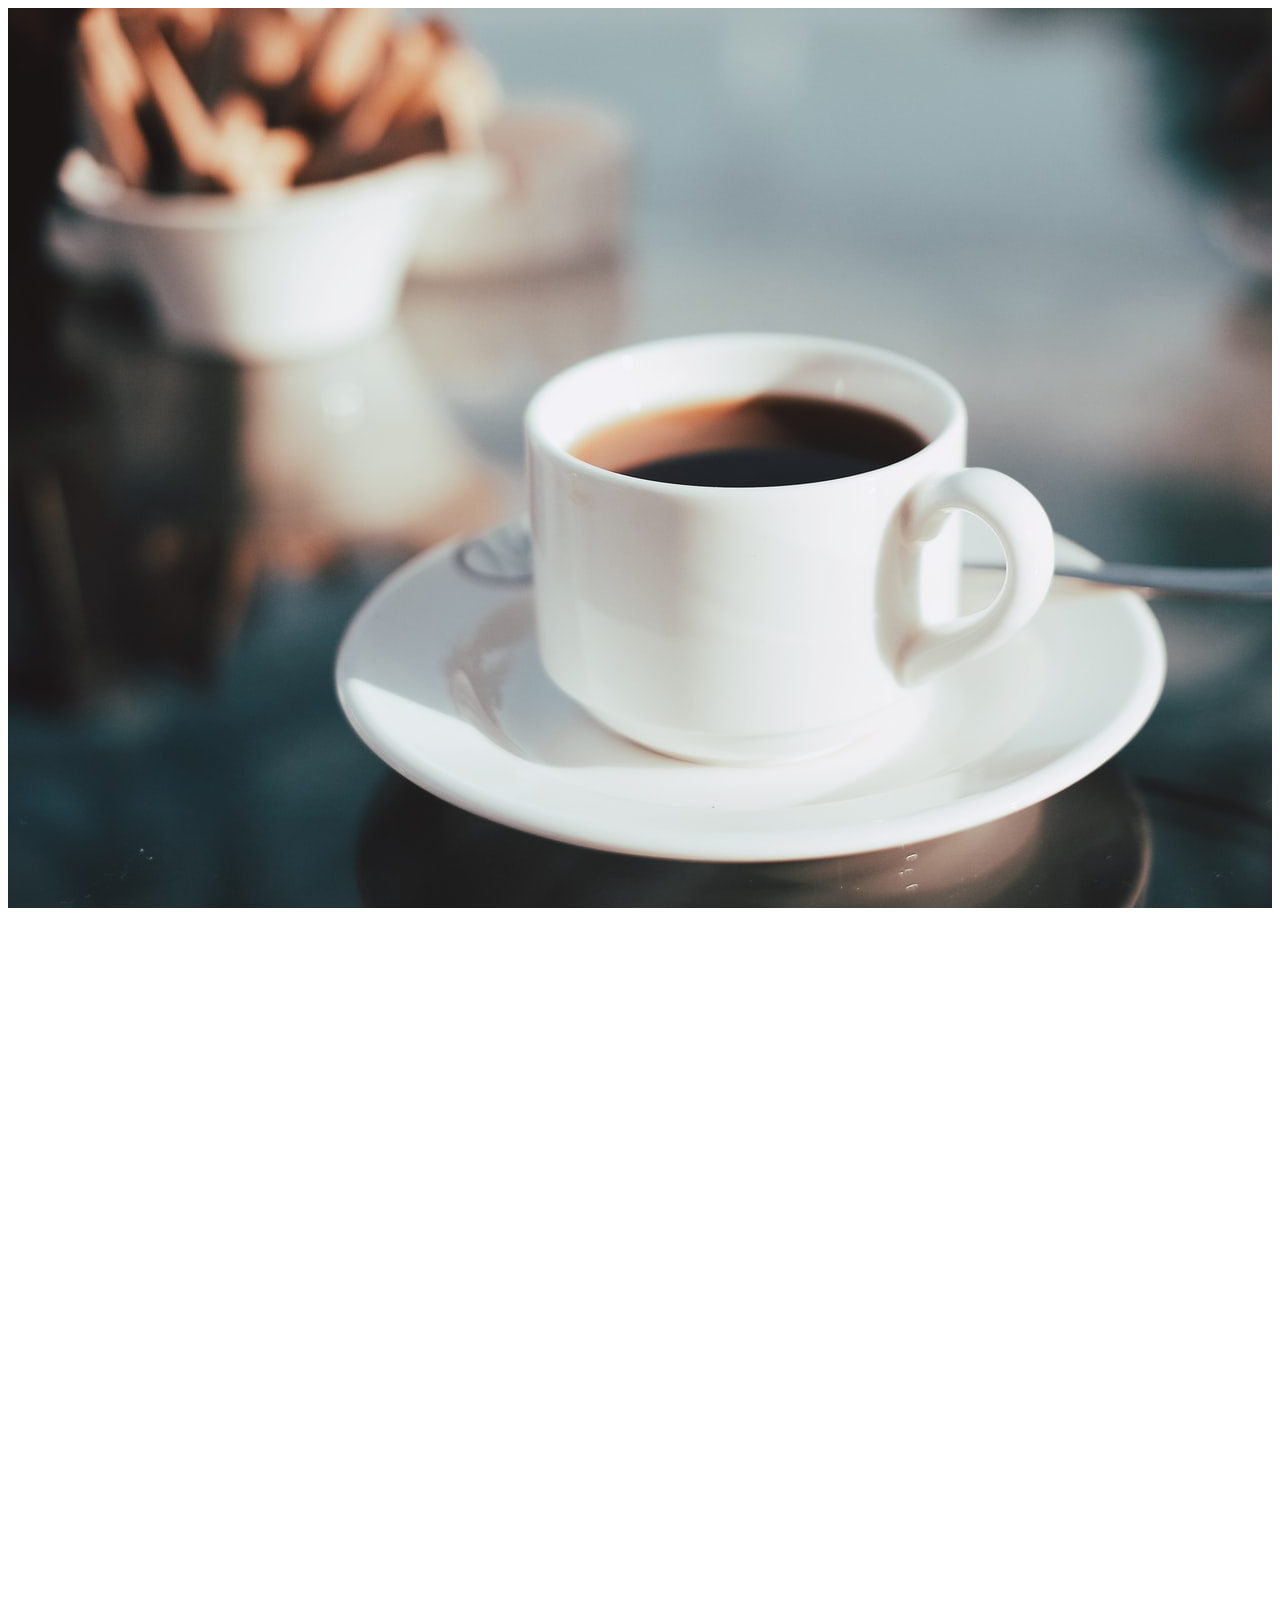
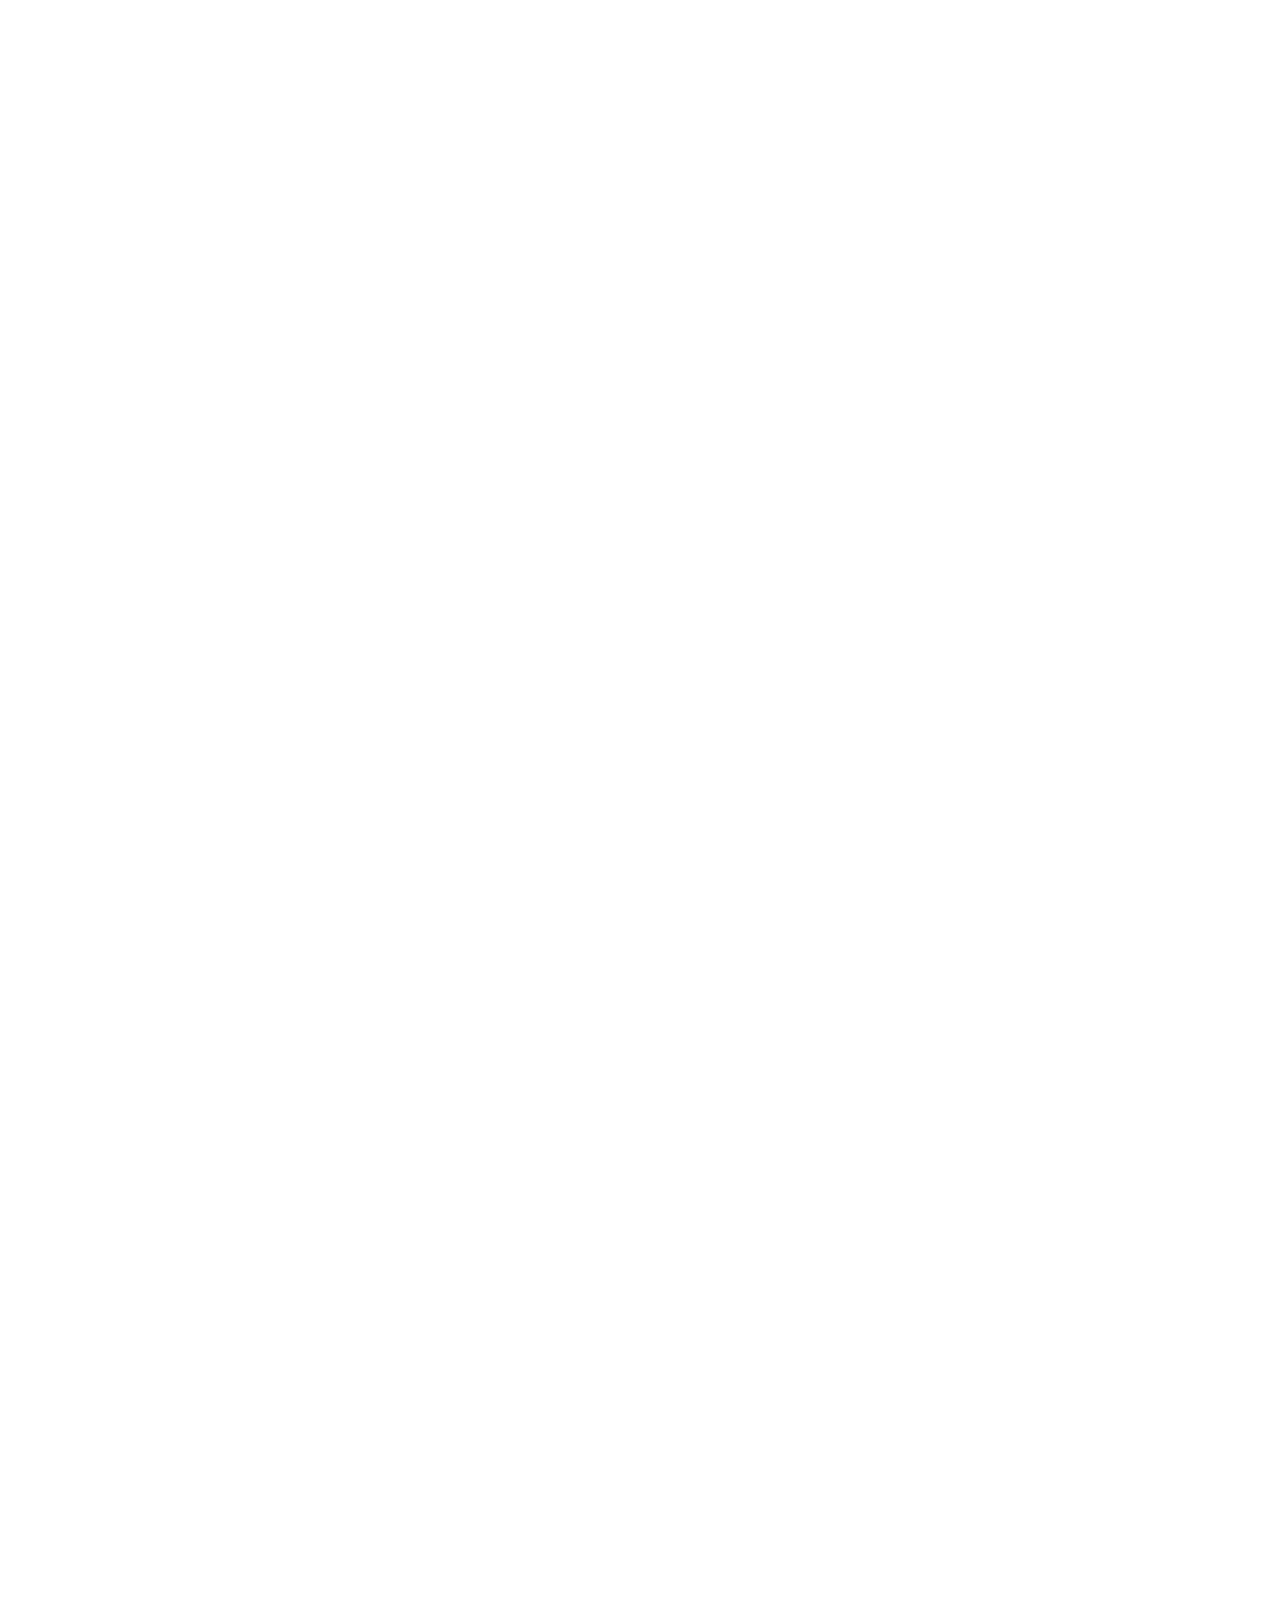
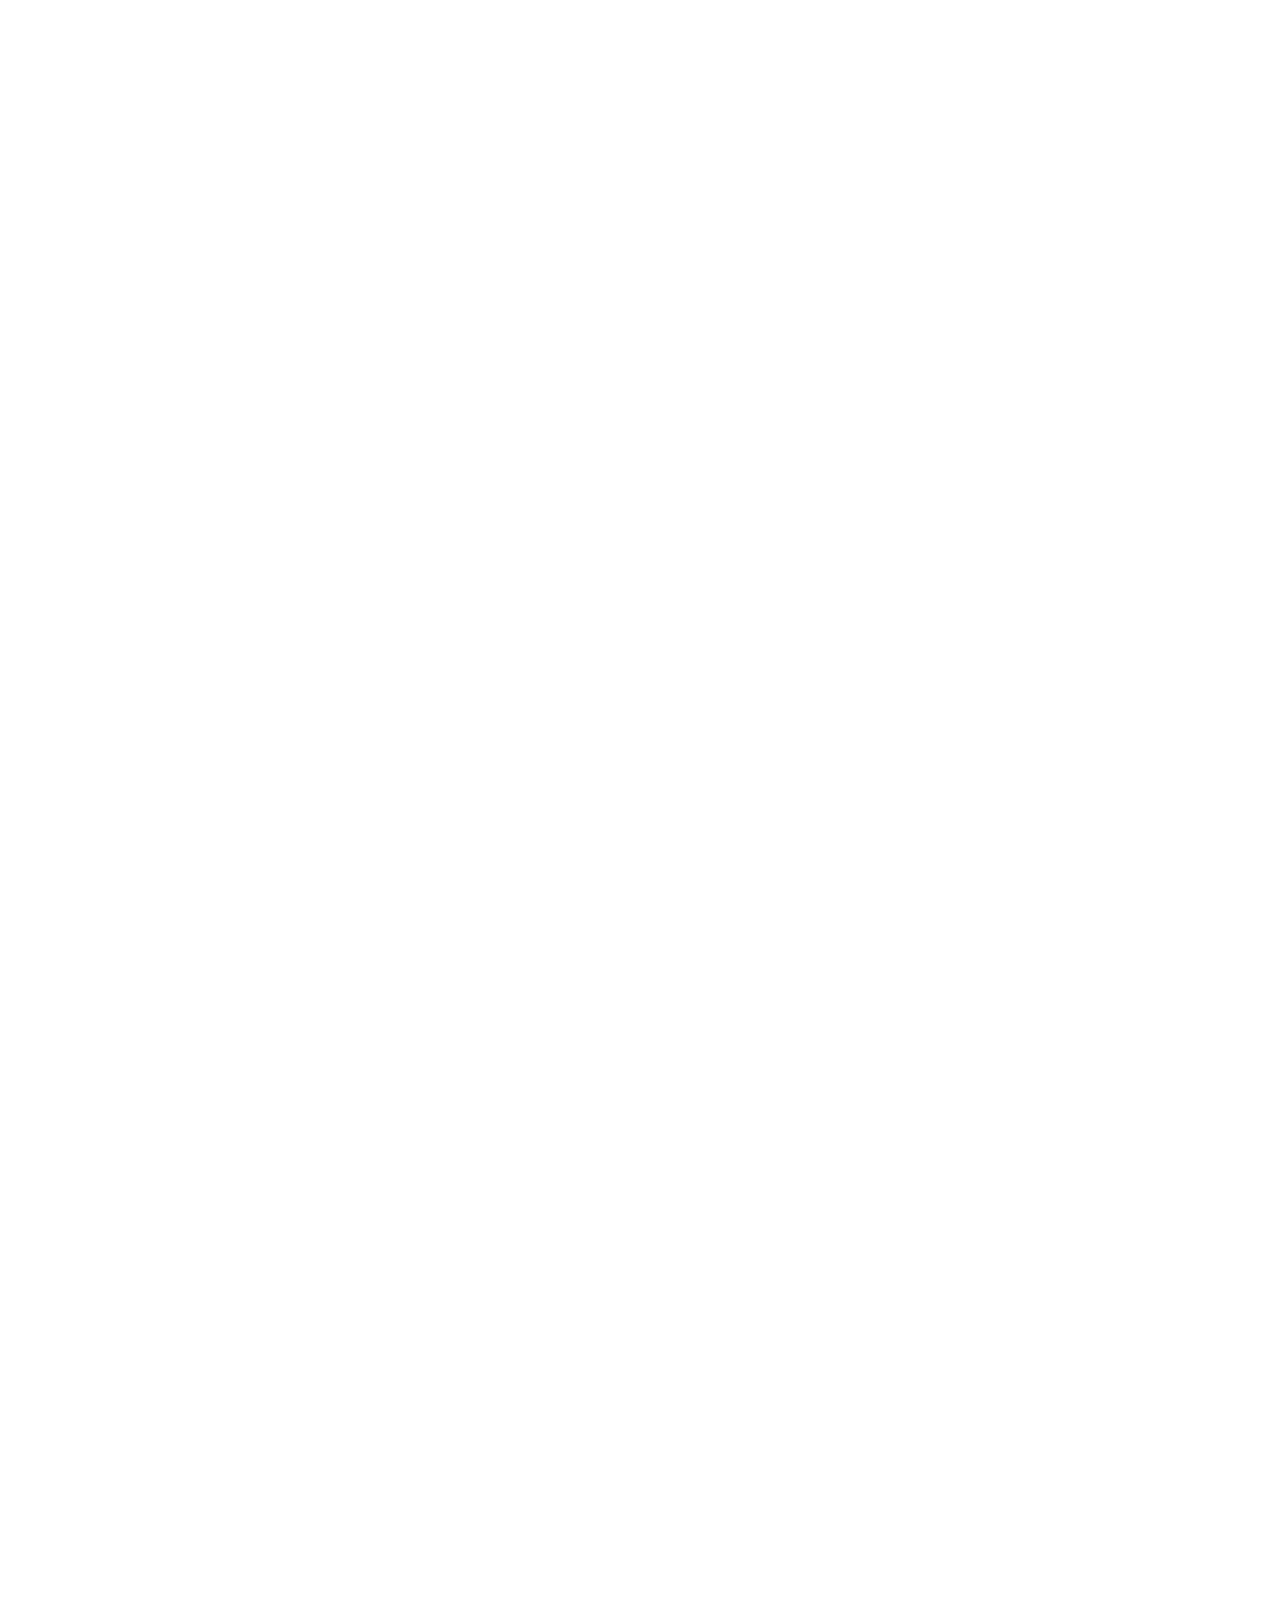
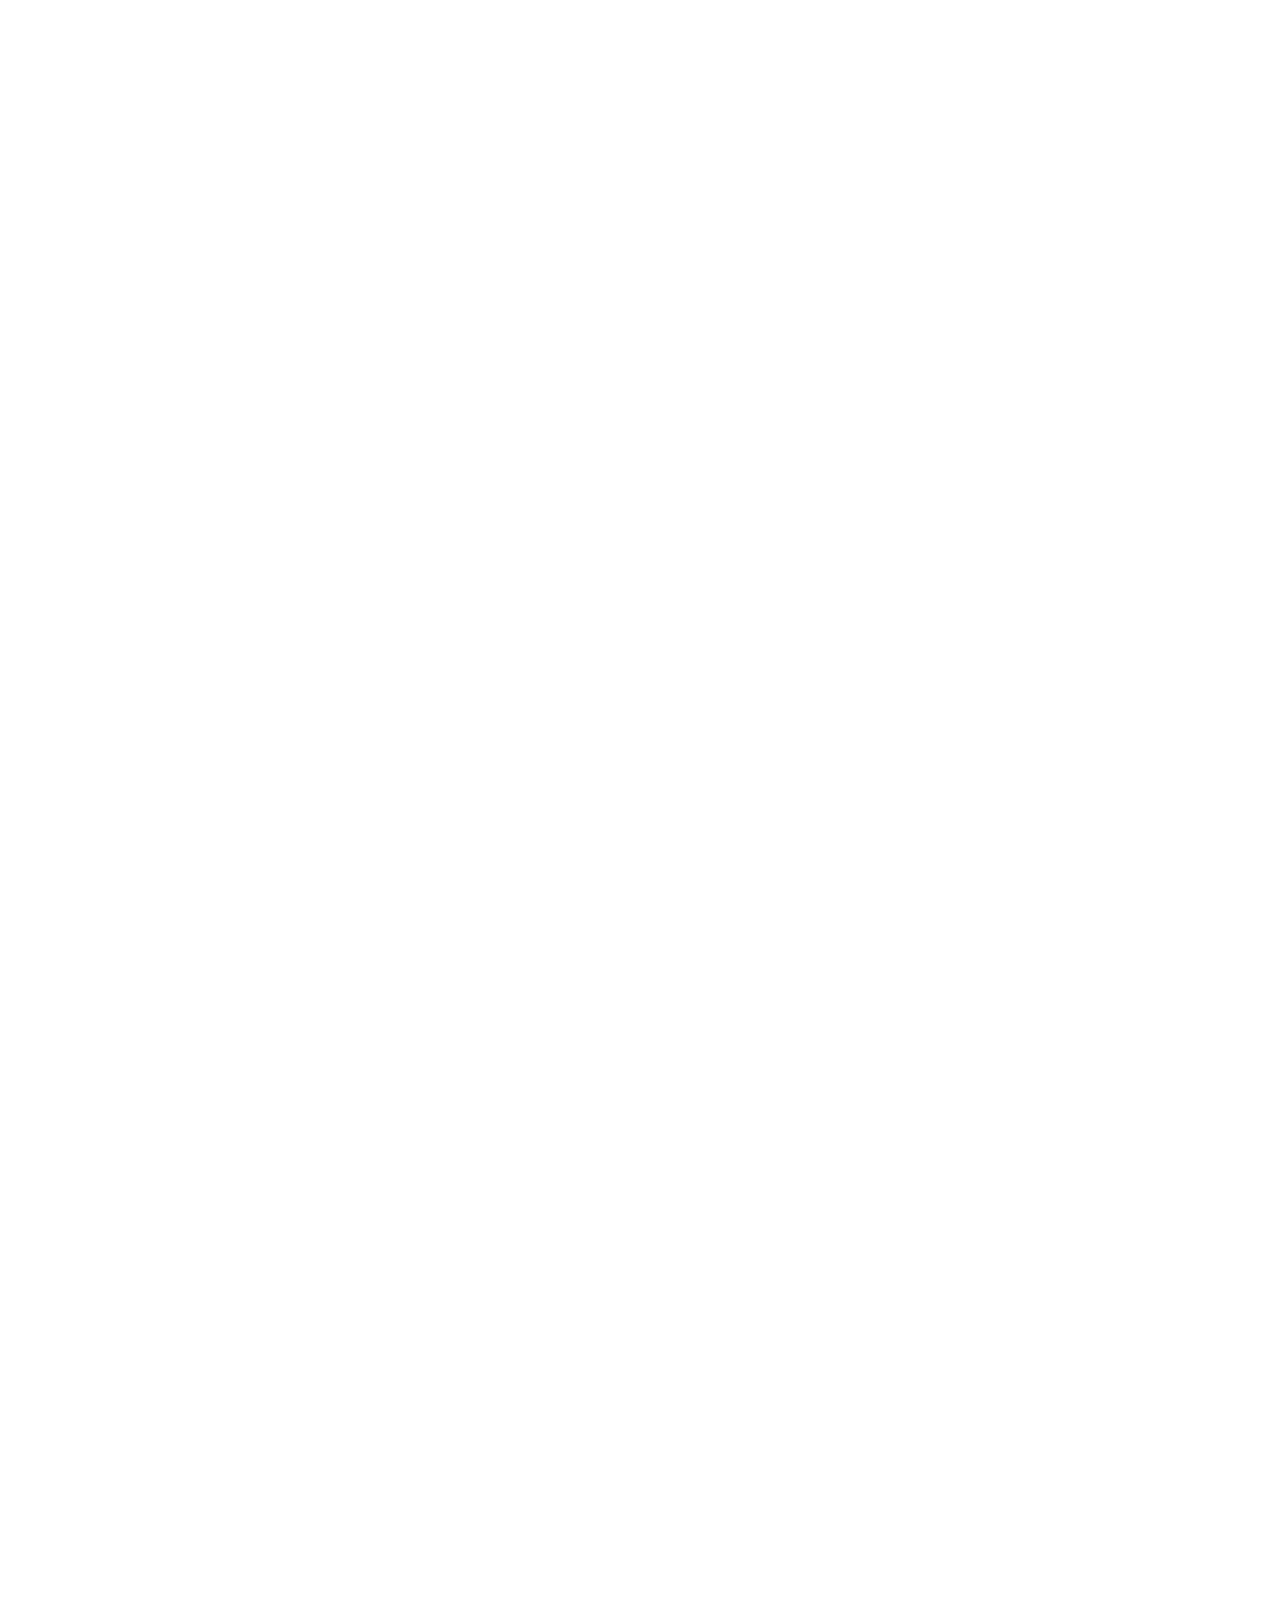
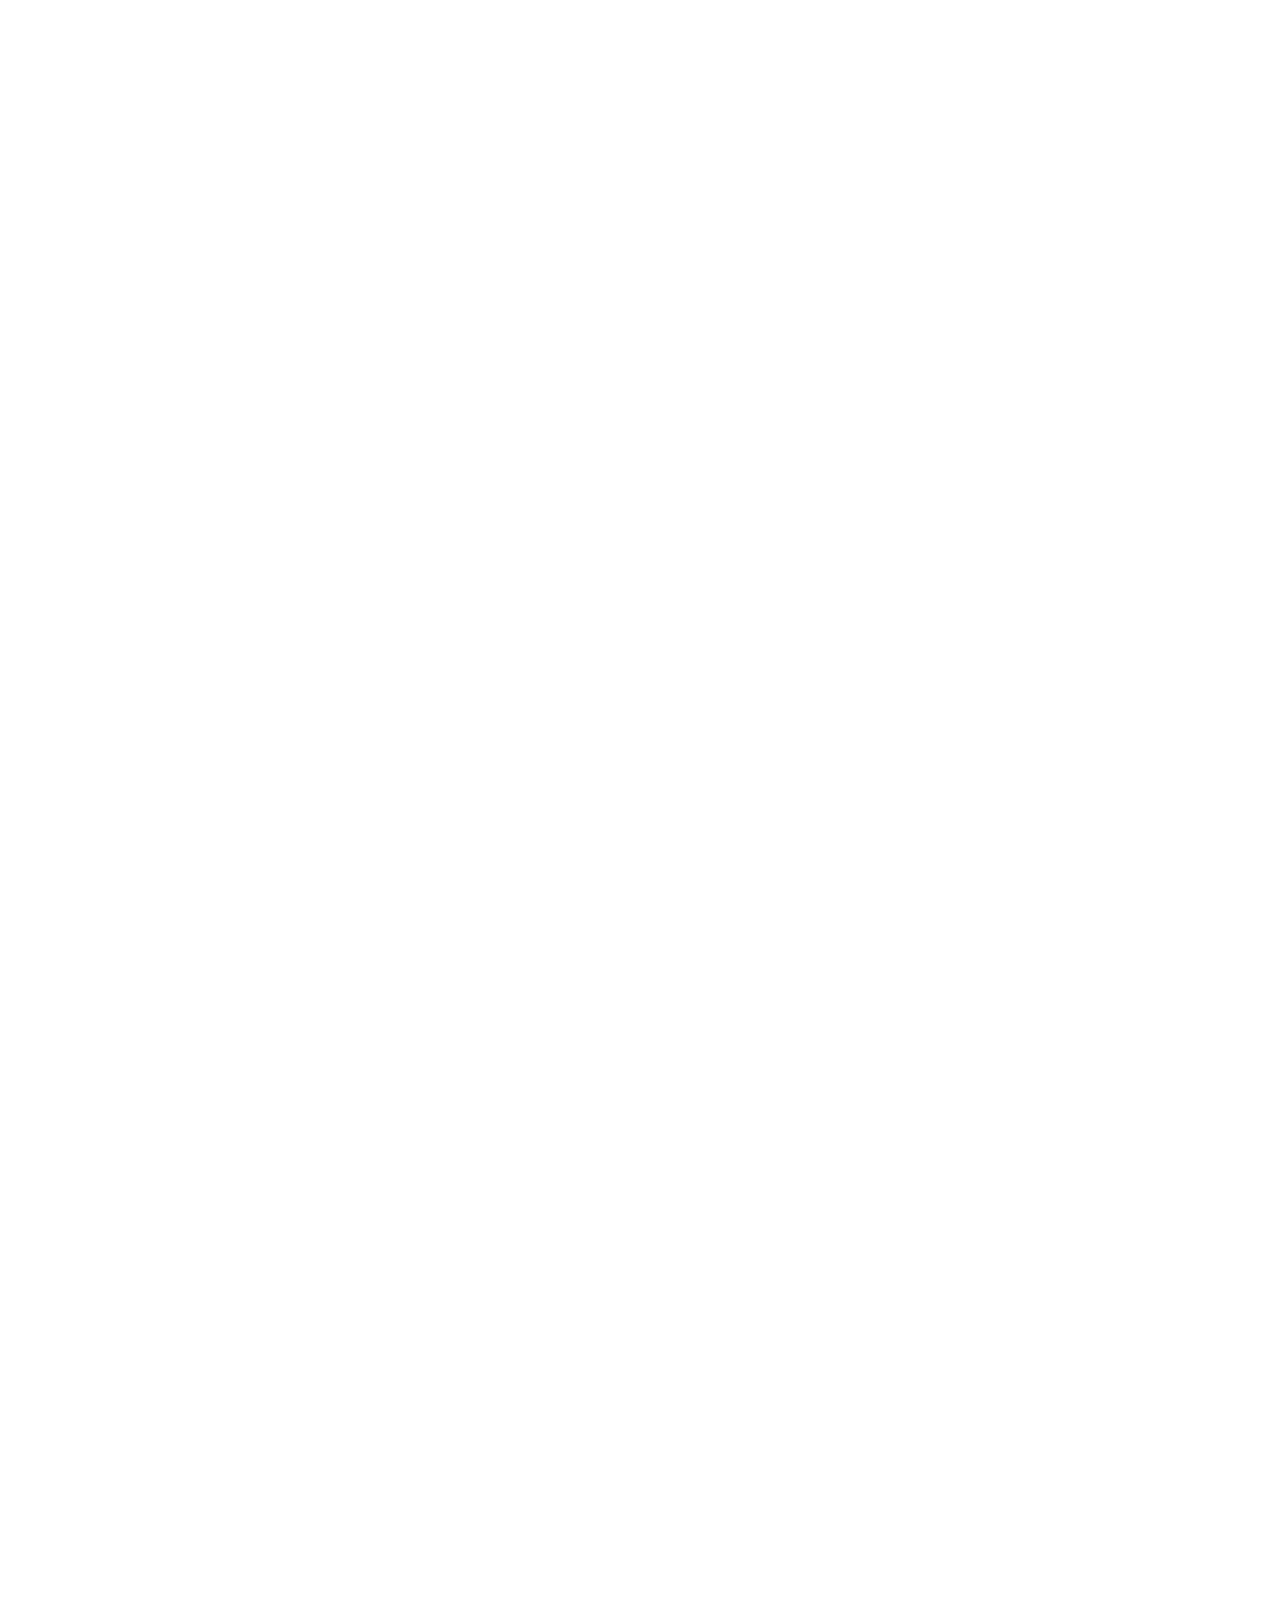
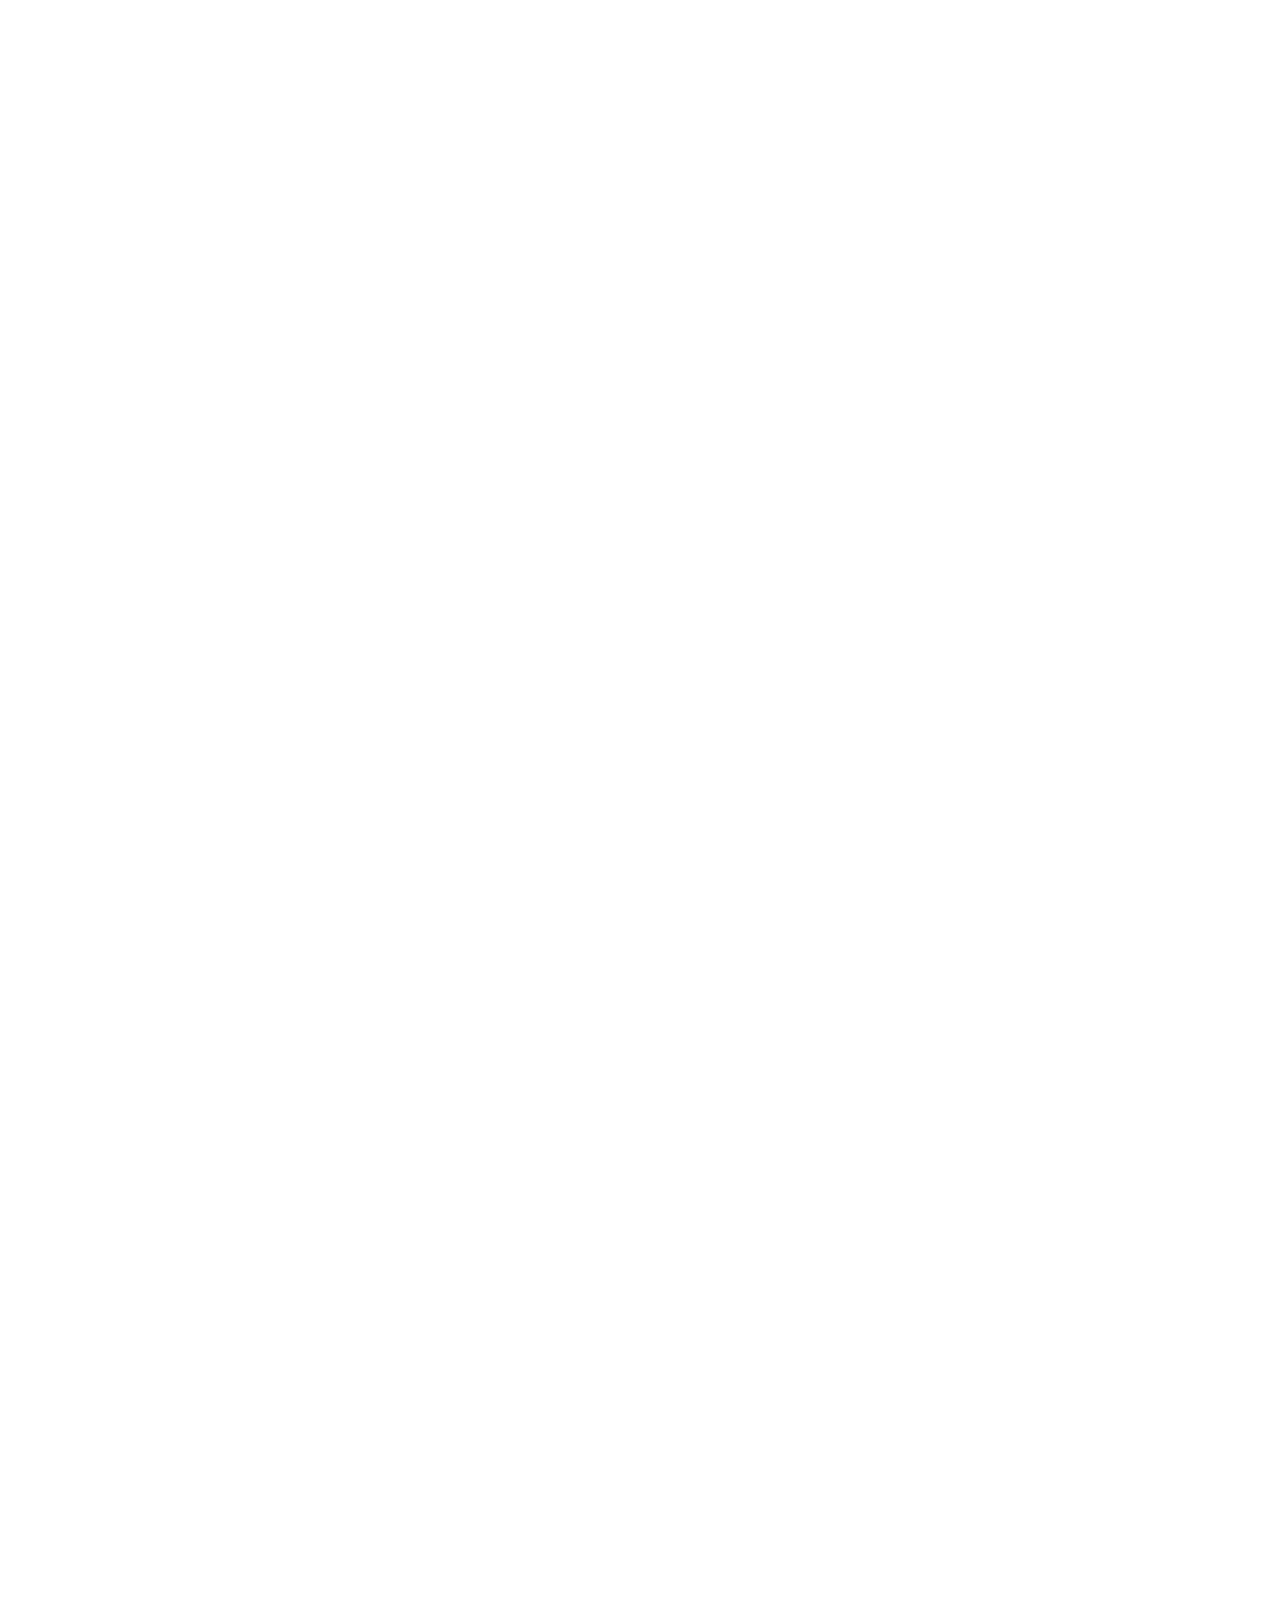
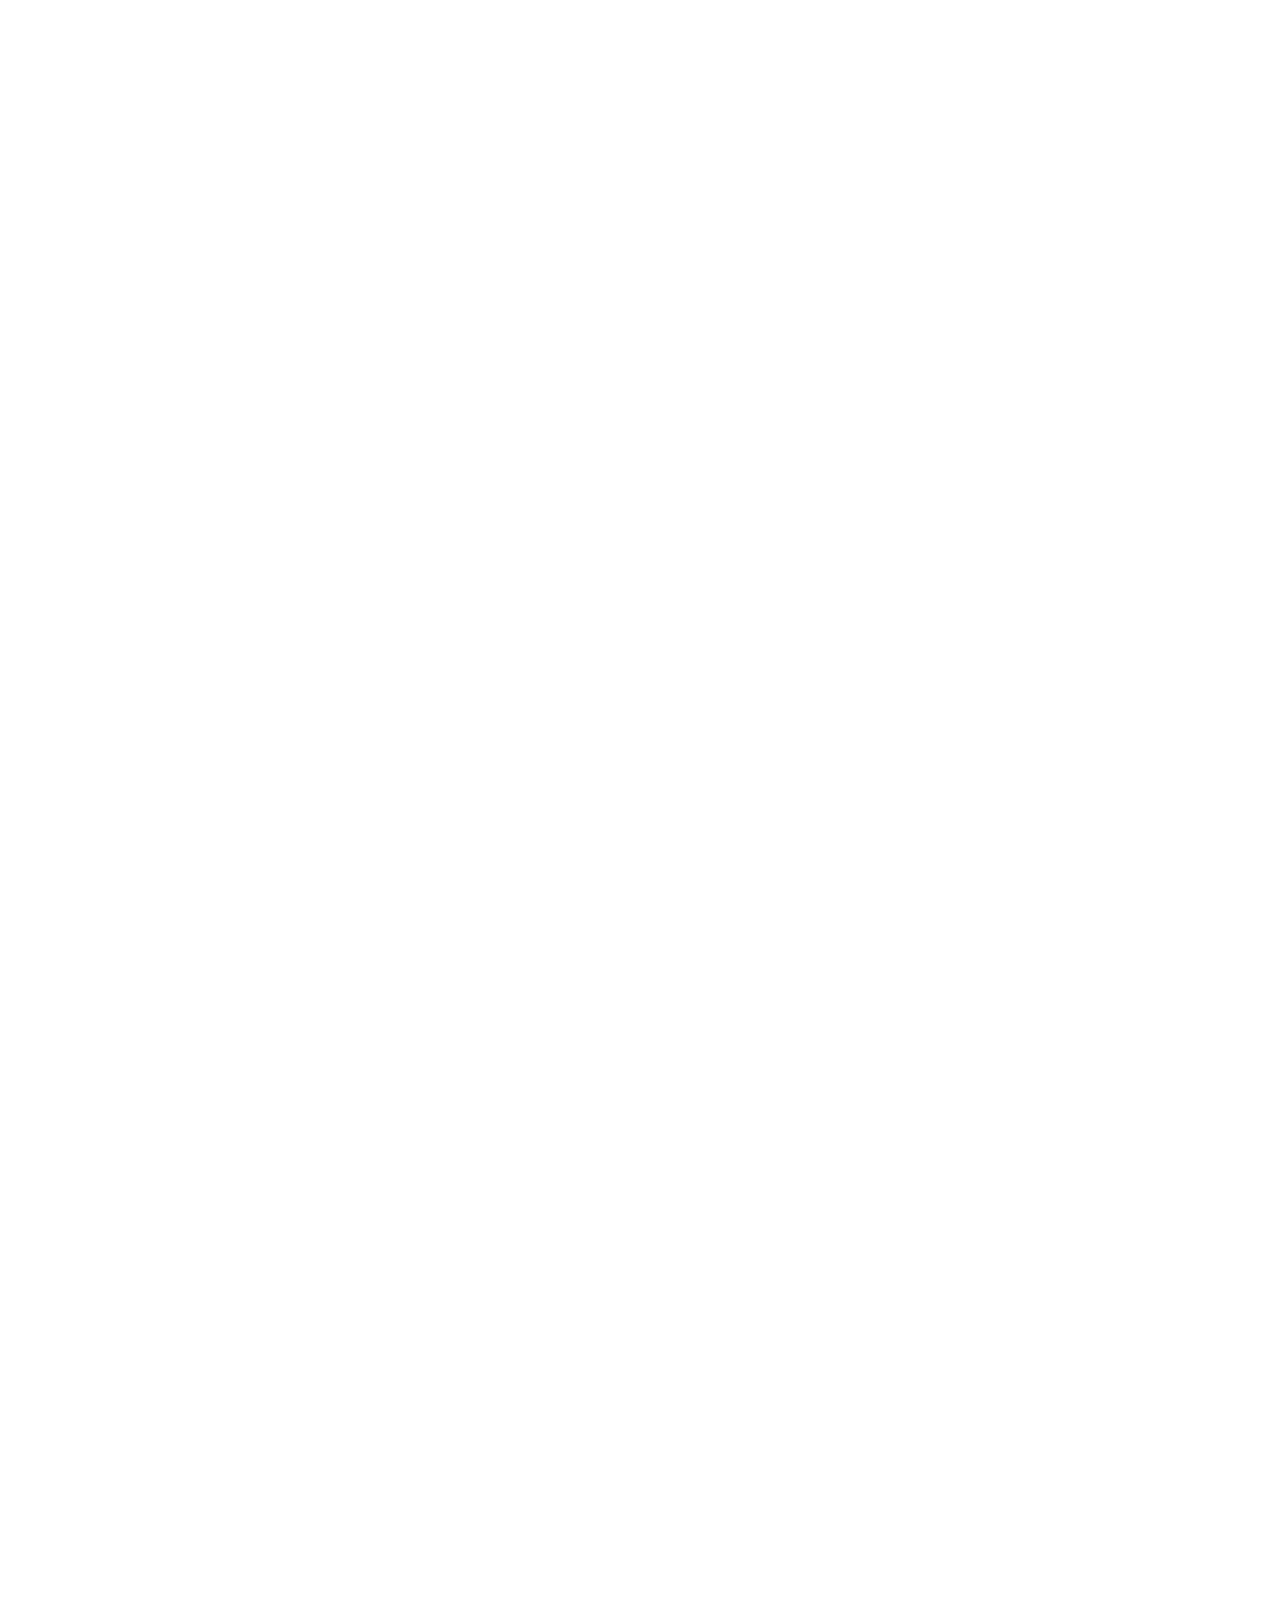
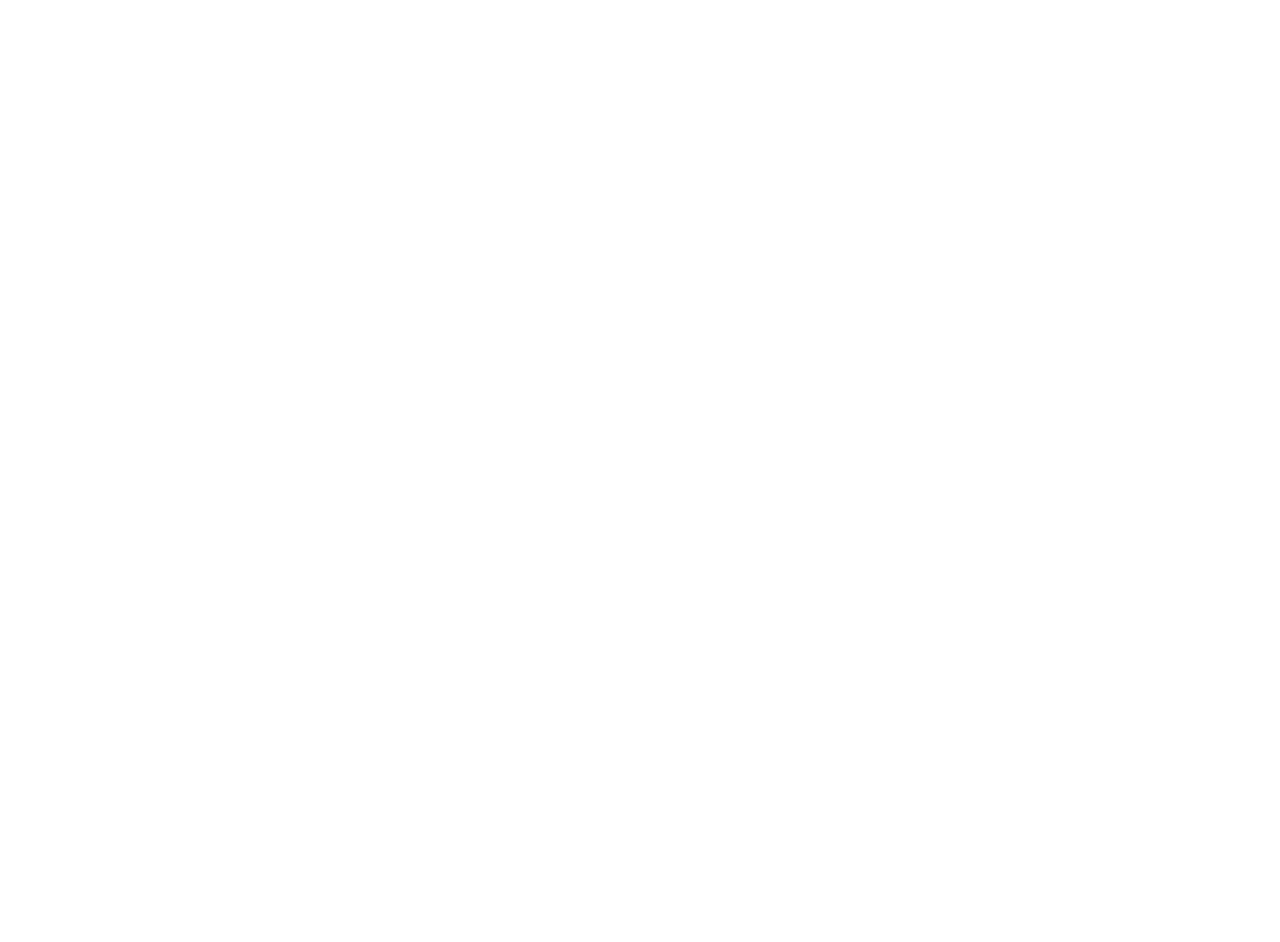
==== commit a706623c: "Merge pull request #30 from armst209/fixingmisc-tp" ====
--- a/Homepage/Homepage.html
+++ b/Homepage/Homepage.html
@@ -150,6 +150,52 @@
 
 <!-- END POPUP -->
 
+<!-- START POPUP -->
+<div id="myModalFood" class="modal">
+
+  <!-- POPUP CONTENT -->
+  <div class="modal-content-food">
+    
+    <div class="header-container">
+      <span class="close-food">&times;</span>
+    </div>
+
+    <div class="image-container">
+      <div class="popup-image">
+        <img src="../images/croissant.jpeg" alt="Food" class="item-image" id="popupImageFood">
+      </div>
+    </div>
+
+    <div class="quantity-container-food">
+      <div class="form-group">
+        <div class="category-quantity">
+          <div class="category">
+            <p class="category-header">Quantity</p>
+          </div>
+          <div class="input-group">
+            <div class="input-group-btn-down">
+              <button id="down" class="btn btn-default" onclick=" down('0')"> - </button>
+            </div>
+            <input type="text" id="quantity" class="form-control input-number" value="1" />
+            <div class="input-group-btn">
+              <button id="up" class="btn btn-default" onclick="up('10')">+ </button>
+            </div>         
+          </div>
+        </div>
+      </div>
+
+    </div>
+
+    <button class="add-button" onclick="addFoodToCart()">
+      <div class="add-cart">Add to cart</div>
+    </button>
+
+  </div>
+
+</div>
+
+<!-- END POPUP -->
+
 
   <section id="Product">
     <div class="container-fluid">
@@ -192,7 +238,7 @@
         </div>
       </div>
       <div class="col-lg-3 col-md-4 col-sm-6 col-xs-12 mb-3 mt-3">
-        <div class="item">
+        <div class="item-food">
           <img class="img-thumbnail" src="../images/lemonade.jpeg" alt="CBD Lemonade" />
           <div class="row text-center">
             <div class="col-lg-12 col-md-12 col-sm-12 col-xs-12">
@@ -202,7 +248,7 @@
         </div>
       </div>
       <div class="col-lg-3 col-md-4 col-sm-6 col-xs-12 mb-3 mt-3">
-        <div class="item">
+        <div class="item-food">
           <img class="img-thumbnail" src="../images/croissant.jpeg" alt="Croissant" />
           <div class="row text-center">
             <div class="col-lg-12 col-md-12 col-sm-12 col-xs-12">
@@ -212,7 +258,7 @@
         </div>
       </div>
       <div class="col-lg-3 col-md-4 col-sm-6 col-xs-12 mb-3 mt-3">
-        <div class="item">
+        <div class="item-food">
           <img class="img-thumbnail" src="../images/danish.jpg" alt="Dank-ish" />
           <div class="row text-center">
             <div class="col-lg-12 col-md-12 col-sm-12 col-xs-12">
@@ -222,7 +268,7 @@
         </div>
       </div>
       <div class="col-lg-3 col-md-4 col-sm-6 col-xs-12 mb-3 mt-3">
-        <div class="item">
+        <div class="item-food">
           <img class="img-thumbnail" src="../images/quiche.jpeg" alt="Quiche" />
           <div class="row text-center">
             <div class="col-lg-12 col-md-12 col-sm-12 col-xs-12">
@@ -232,7 +278,7 @@
         </div>
       </div>
       <div class="col-lg-3 col-md-4 col-sm-6 col-xs-12 mb-3 mt-3">
-        <div class="item">
+        <div class="item-food">
           <img class="img-thumbnail" src="../images/cream-puff.jpeg" alt="Cream Puff(Puff Pass)" />
           <div class="row text-center">
             <div class="col-lg-12 col-md-12 col-sm-12 col-xs-12">
@@ -242,7 +288,7 @@
         </div>
       </div>
       <div class="col-lg-3 col-md-4 col-sm-6 col-xs-12 mb-3 mt-3">
-        <div class="item">
+        <div class="item-food">
           <img class="img-thumbnail" src="../images/cinnamon-roll.jpeg" alt="Cannabis Cinnabong" />
           <div class="row text-center">
             <div class="col-lg-12 col-md-12 col-sm-12 col-xs-12">
@@ -252,7 +298,7 @@
         </div>
       </div>
       <div class="col-lg-3 col-md-4 col-sm-6 col-xs-12 mb-3 mt-3">
-        <div class="item">
+        <div class="item-food">
           <img class="img-thumbnail" src="../images/mj-mudslide.jpeg" alt="Marijuana Mudslide" />
           <div class="row text-center">
             <div class="col-lg-12 col-md-12 col-sm-12 col-xs-12">
@@ -284,27 +330,38 @@
       <h2>Total:</h2>
       <div id="total-price"></div>
     </div>
-    <div id="payment-bill-add-box">
-      <!--Start of Payment Info Box -->
-      <div class="pos-payment-info-box">
-        <h1 id="pay-select-h1">Payment Selection</h1>
-
-        <form id="credit-card-form" action="">
-          <div  id="paypal-form">
-            <input onclick="cardFormRemove()" id="pp-button" type="radio" name="payment" />
-            <div id="cash">
-              <label for="pp-button">CASH: </label>
-              <input for="pp-button" type="text" class="form-control" placeholder="Amount">
-            </div>
-            
-
-          </div>
-
+      <div id="payment-bill-add-box">
+        <!--Start of Payment Info Box -->
+        <div class="pos-payment-info-box">
+          <h1 id="pay-select-h1">Payment Selection</h1>
+          <div class="page__container">
+            <a href="#popup-article" class="open-popup">Pay with cash</a>
+          </div>
+        <div id="popup-article" class="popupCash">
+          <div class="popup__block">
+            <label for="given">Given:</label>
+            <input type="number" id="given" placeholder="21.43">
+            <button id="buttoncash">Calculate Change</button>
+            <div id="container">
+              <div id="changeTotal"></div>
+            </div>
+          </div>
+          <a href="#" class="popup__close">close</a>
+        </div>
+        <div  id="paypal-form">
           <div id="credit-card-radio">
             <input id="credit-selector" type="radio" name="payment" />
             <label for="credit-selector"></label>
             <img class="credit-imgs" src="../images/credit-card-logos.png" alt="credit-cards-img" />
           </div>
+          <div  id="paypal-form">
+            <input onclick="cardFormRemove()" id="pp-button" type="radio" name="payment" />
+            <div id="cash">
+              <label for="pp-button">Choose another form of payment</label>
+            </div>
+            </div>
+          </div>
+        </div>
 
           <div id="card-inputs-info">
             <div class="creditCardForm">
@@ -1052,16 +1109,45 @@
           <div class="" id="">
             <button type="submit" id="confirm-bill-add-button">Confirm</button>
           </div>
-
+          
         </form>
       </div>
-
+     
     </div>
   </div>
-  <button class="btn btn-default" id="revise-order-button">
-    <a id="revise-order-link" href="Homepage/Homepage.html">Revise Your Order</a>
+  <button onclick="receiptPopUp()" class="btn btn-default" id="revise-order-button">
+    Process Your Order
   </button>
 </div>
+<div id="view-receipt-background">
+
+  <div id="view-receipt">
+    <div onclick="closeReceipt();" id="close-receipt">&times;</div>
+    <h1 id="checkout-h1">Receipt</h1>
+    <div id="receipt-items">
+
+
+    </div>
+    <div id="receipt-total-cost">
+
+
+    </div>
+    <div id=receipt-text>
+      <p>
+        Thank you for shopping at Brew-Ti-Ful! We appreciate your business!
+      </p>
+    </div>
+   
+    <div id="receipt-email">
+      <label class= "inp-label" for="inp-email">Mail To:</label>
+      <input id="inp-email" type="email" name="email">
+      <input type="submit">
+    </div>
+  </div>
+
+</div>
+
+
 
   <script src="Homepage.js"></script>
 </body>
--- a/Homepage/Homepage.css
+++ b/Homepage/Homepage.css
@@ -712,3 +712,139 @@
   }
 }
 
+/* CASH FAUX POP-UP */
+.popupCash{
+  width: 100%;
+  height: 100vh;
+  display: none;
+  position: fixed;
+  top: 0;
+  right: 0;
+}
+#popup-article:target{
+  display: flex;
+}
+.popupCash:before{
+  content: "";
+  box-sizing: border-box;
+  width: 100%;
+  background-color: #A0C7B4;
+  position: fixed;
+  left: 0;
+  top: 50%;
+  will-change: height, top;
+  animation: open-animation .6s cubic-bezier(0.83, 0.04, 0, 1.16) .65s both;
+}
+.popupCash:after{
+  content: "";
+  width: 0;
+  height: 2px;
+  background-color: #A0C7B4;
+  will-change: width, opacity;
+  animation: line-animation .6s cubic-bezier(0.83, 0.04, 0, 1.16) both;
+  position: absolute;
+  top: 50%;
+  left: 0;
+  margin-top: -1px;
+}
+@keyframes line-animation{
+  0%{
+    width: 0;
+    opacity: 1;
+  }
+  99%{
+    width: 100%;
+    opacity: 1;
+  }
+  100%{
+    width: 100%;
+    opacity: 0;
+  }  
+}
+@keyframes open-animation{
+  0%{
+    height: 0;
+    top: 50%;
+  }
+  100%{
+    height: 100vh;
+    top: 0;
+  }
+}
+.popup__block{
+  height: calc(100vh - 40px);
+  padding: 5% 15%;
+  box-sizing: border-box;
+  position: relative;
+  margin: auto;
+  overflow: auto;
+  animation: fade .5s ease-out 1.3s both;
+}
+@keyframes fade{
+  0%{
+    opacity: 0;
+  }
+  100%{
+    opacity: 1;
+  }
+}
+.popup__title{
+  font-size: 2.5rem;
+  margin: 0 0 1em;
+}
+.popup__close{
+  width: 3.2rem;
+  height: 3.2rem;
+  text-indent: -9999px;
+  position: fixed;
+  top: 20px;
+  right: 20px;
+  background-repeat: no-repeat;
+  background-position: center center;
+  background-size: contain;
+  background-image: url([data-uri]);
+}
+/*
+* demo page
+*/
+@media screen and (min-width: 768px){
+}
+@media screen and (max-width: 767px){
+}
+.open-popup{
+  color: #D55982;
+  font-size: 20px;
+  text-transform: uppercase;
+  padding: 1rem 2rem;
+  border: 5px solid;
+}
+.page__container{
+  max-width: 1200px;
+  padding-left: 1rem;
+  padding-top: 30px;
+  padding-right: 1rem; 
+  padding-right: 30px;
+  padding-bottom: 30px;
+  margin: auto;
+}
+input,
+#buttoncash {
+  font-size: 20px;
+  padding: 10px;
+  display: block;
+  margin-bottom: 20px;
+}
+#buttoncash {
+  background: violet;
+  color: white;
+  border: none;
+  border-bottom: 6px solid purple;
+  cursor: pointer;
+}
+#changeTotal {
+  background: lightgreen;
+  font-size: 29px;
+  padding: 20px;
+  margin: 20px 0;
+  display: none;
+}--- a/Homepage/custom-popup.css
+++ b/Homepage/custom-popup.css
@@ -7,6 +7,7 @@
     top: 0;
     width: 100%; /* Full width */
     height: 100%; /* Full height */
+    /* overflow: auto; Enable scroll if needed */
     background-color: rgb(0,0,0); /* Fallback color */
     background-color: rgba(0,0,0,0.4); /* Black w/ opacity */
     z-index: 100;
@@ -14,7 +15,8 @@
 }
 
   /* Modal Content/Box */
-.modal-content {
+.modal-content,
+.modal-content-food {
     background-color: #fefefe;
     margin: 8% auto; 
     border: 1px solid #888;
@@ -23,8 +25,18 @@
     overflow: auto;
 }
 
+/* .modal-content-food {
+    background-color: #fefefe;
+    margin: 8% auto; 
+    border: 1px solid #888;
+    width: 100%; 
+    height: 720px;
+    overflow: auto;
+} */
+
+
   /* The Close Button */
-.close {
+.close, .close-food {
     color: #aaa;
     float: right;
     font-size: 28px;
@@ -32,7 +44,9 @@
 }
 
 .close:hover,
-.close:focus {
+.close:focus,
+.close-food:hover,
+.close-food:hover {
     color: black;
     text-decoration: none;
     cursor: pointer;
@@ -144,7 +158,10 @@
 
 .quantity-container { 
     padding-bottom: 15px;
-    
+}
+
+.quantity-container-food { 
+    padding-bottom: 0;
 }
 
 .category-quantity { 
@@ -192,10 +209,12 @@
 
 /* breakpoint md */
 @media (min-width: 768px) and (max-width: 991px) {
-    .modal-content { 
+    .modal-content,
+    .modal-content-food { 
         margin: 5% auto; 
         width: 100%;
     }
+
 }
 
 /* breakpoint lg */
@@ -205,6 +224,12 @@
         width: 475px; 
         height: 625px;
     }
+
+    .modal-content-food { 
+        margin: 10% auto; 
+        width: 475px;
+        height: auto;
+    }
 }
 
 /* breakpoint xl */
@@ -214,4 +239,10 @@
         width: 475px; 
         height: 625px;
     }
+
+    .modal-content-food { 
+        margin: 10% auto; 
+        width: 475px;
+        height: auto;
+    }
 }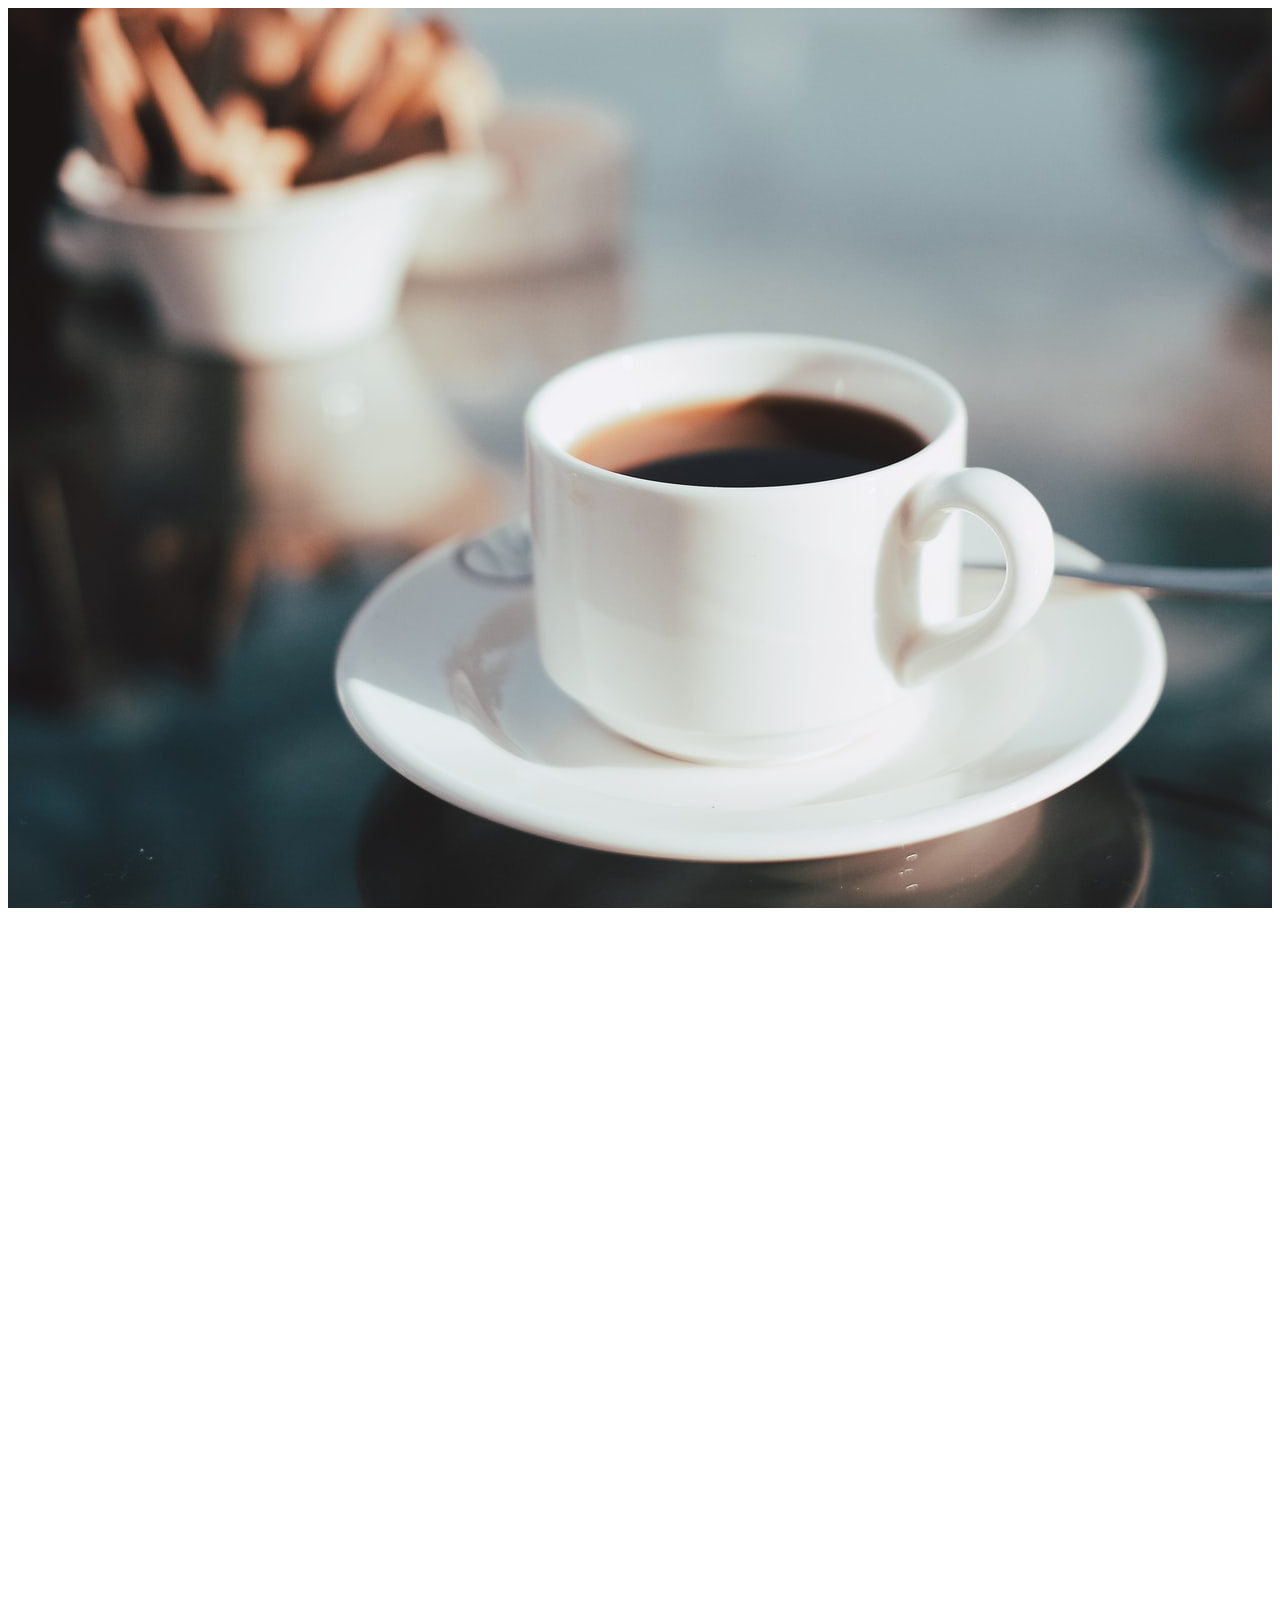
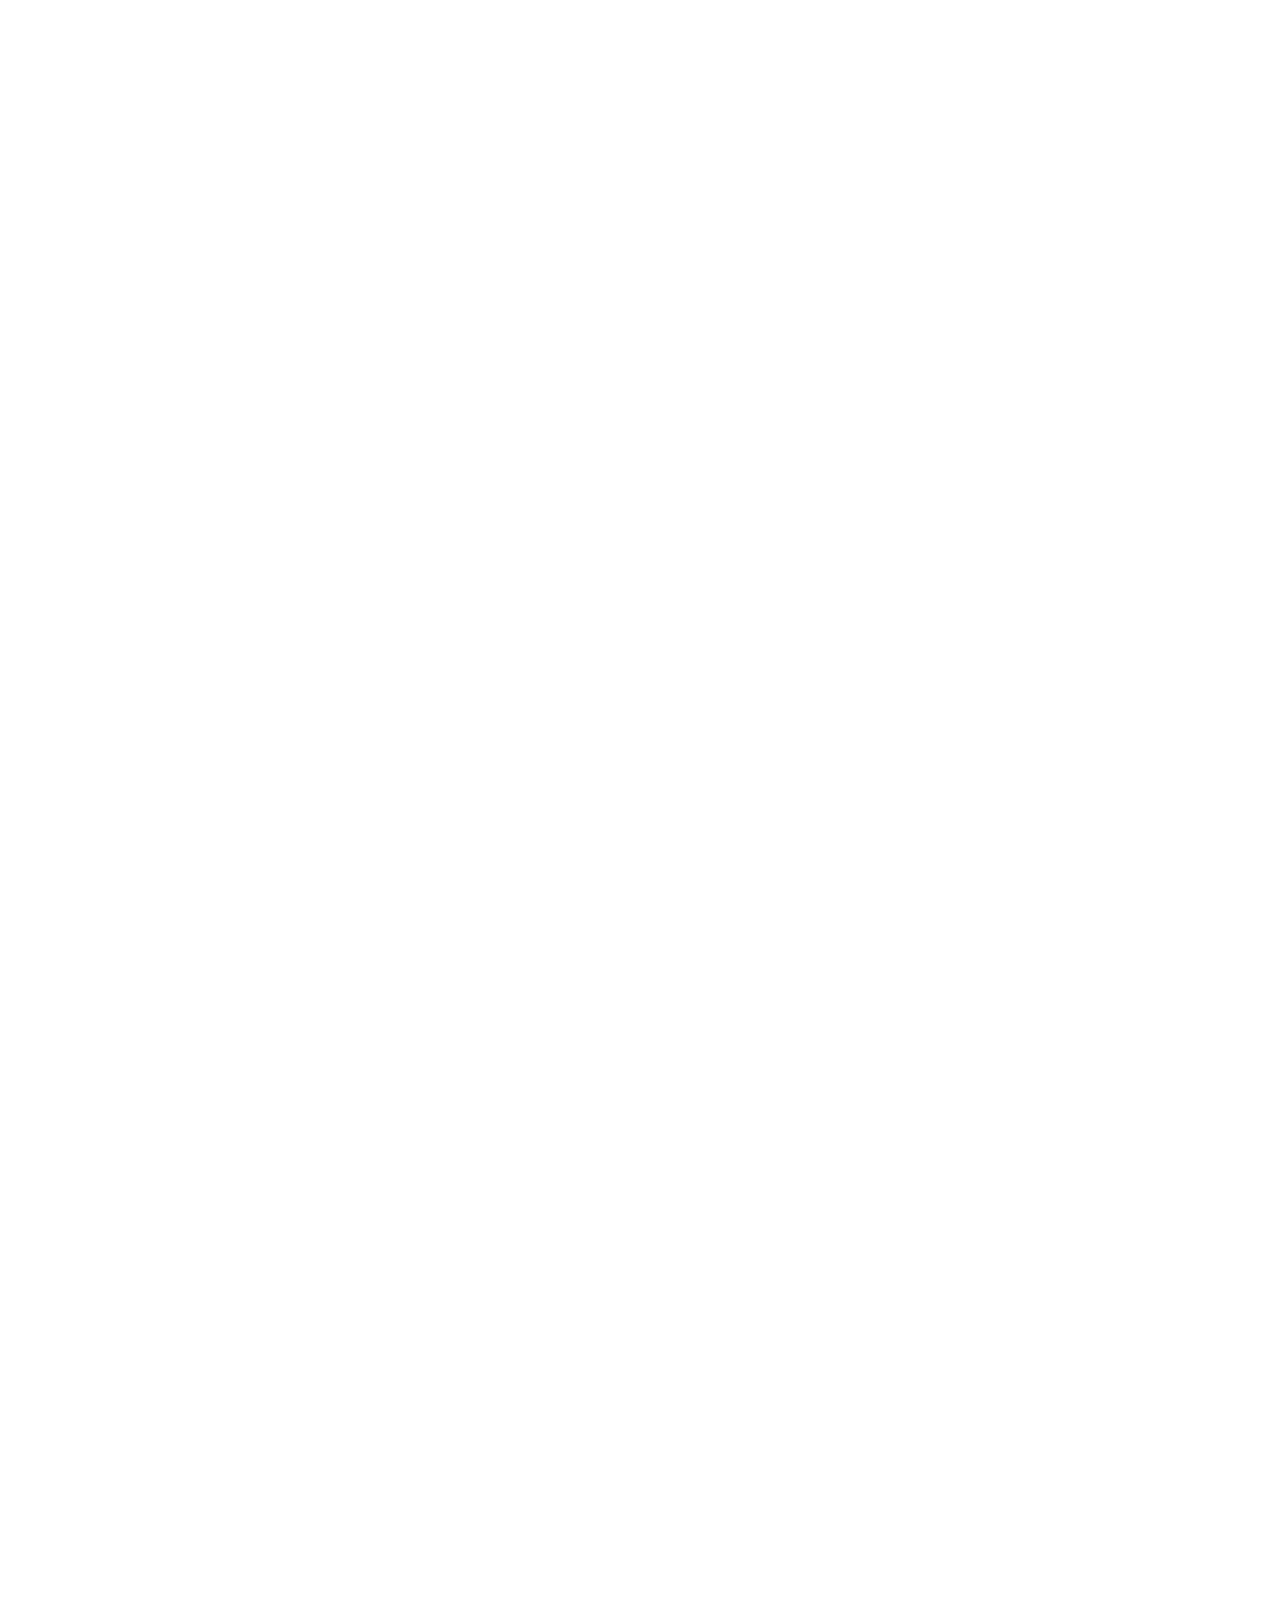
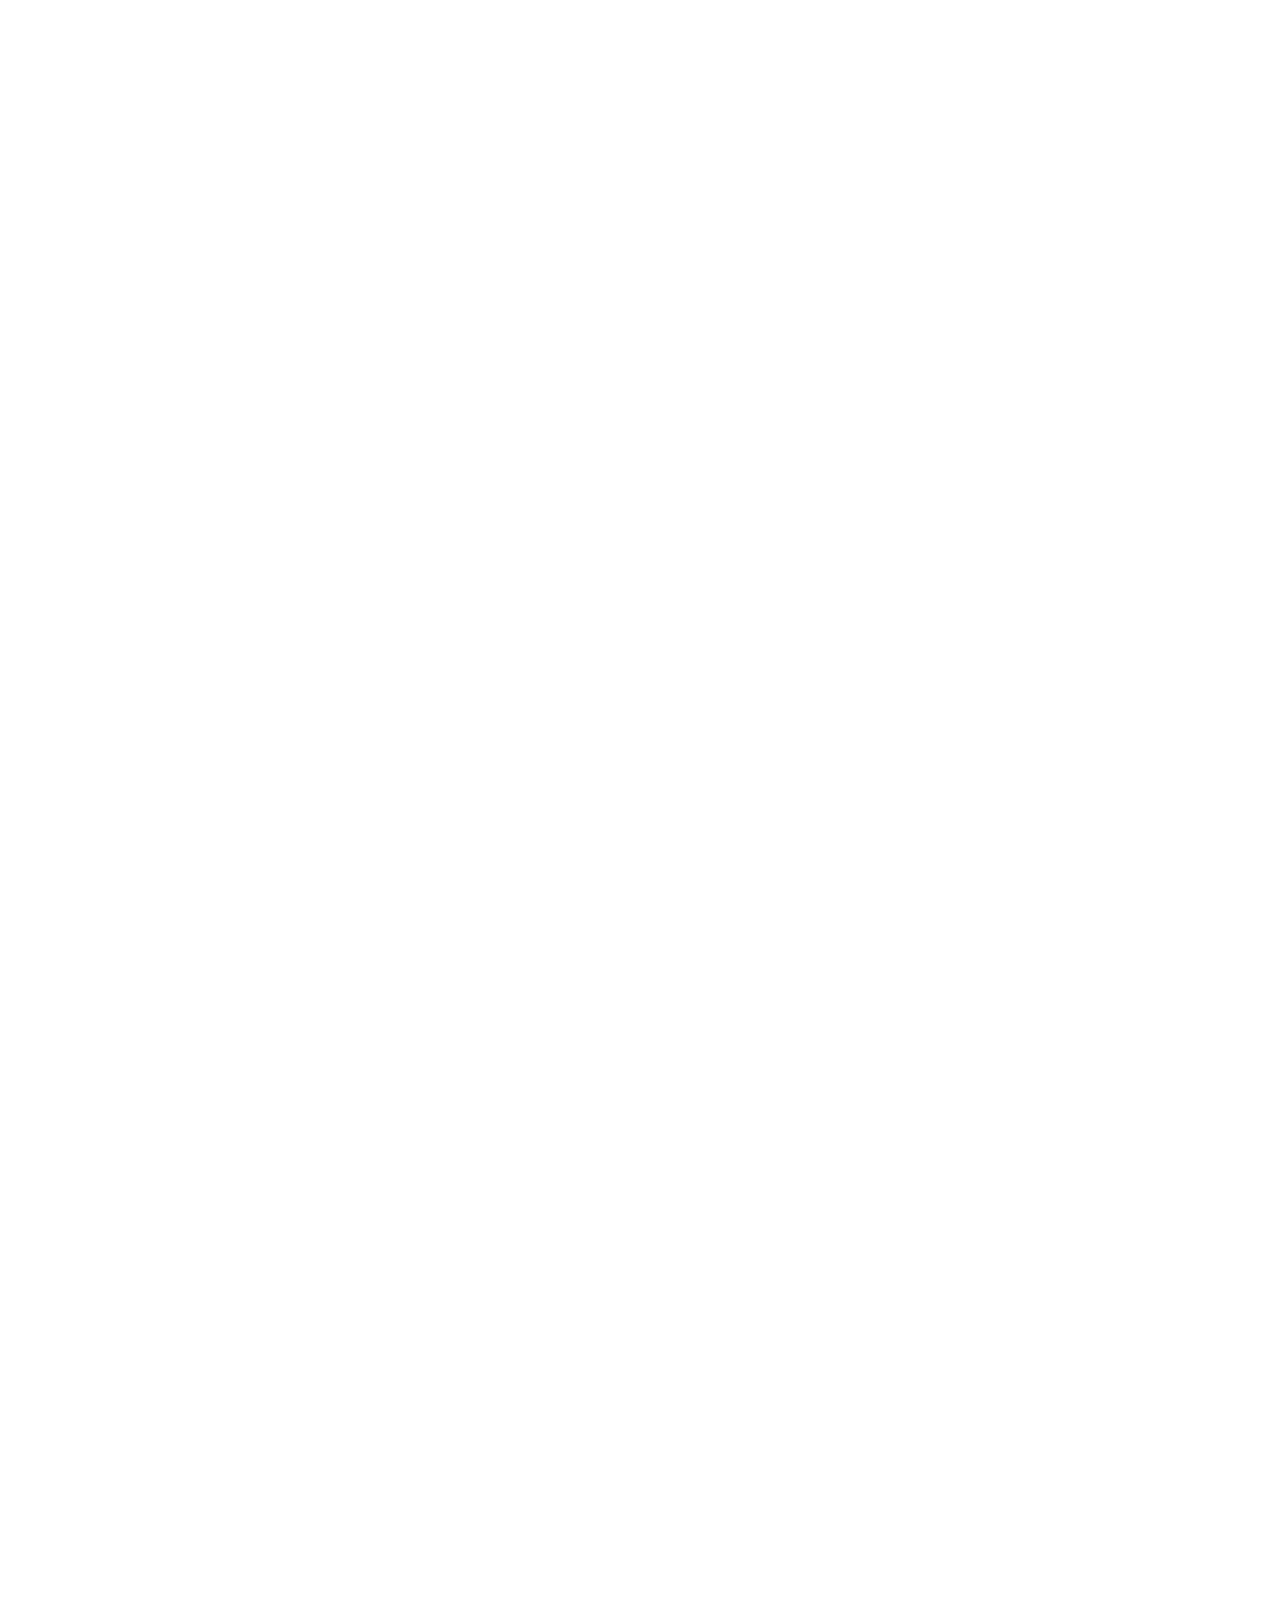
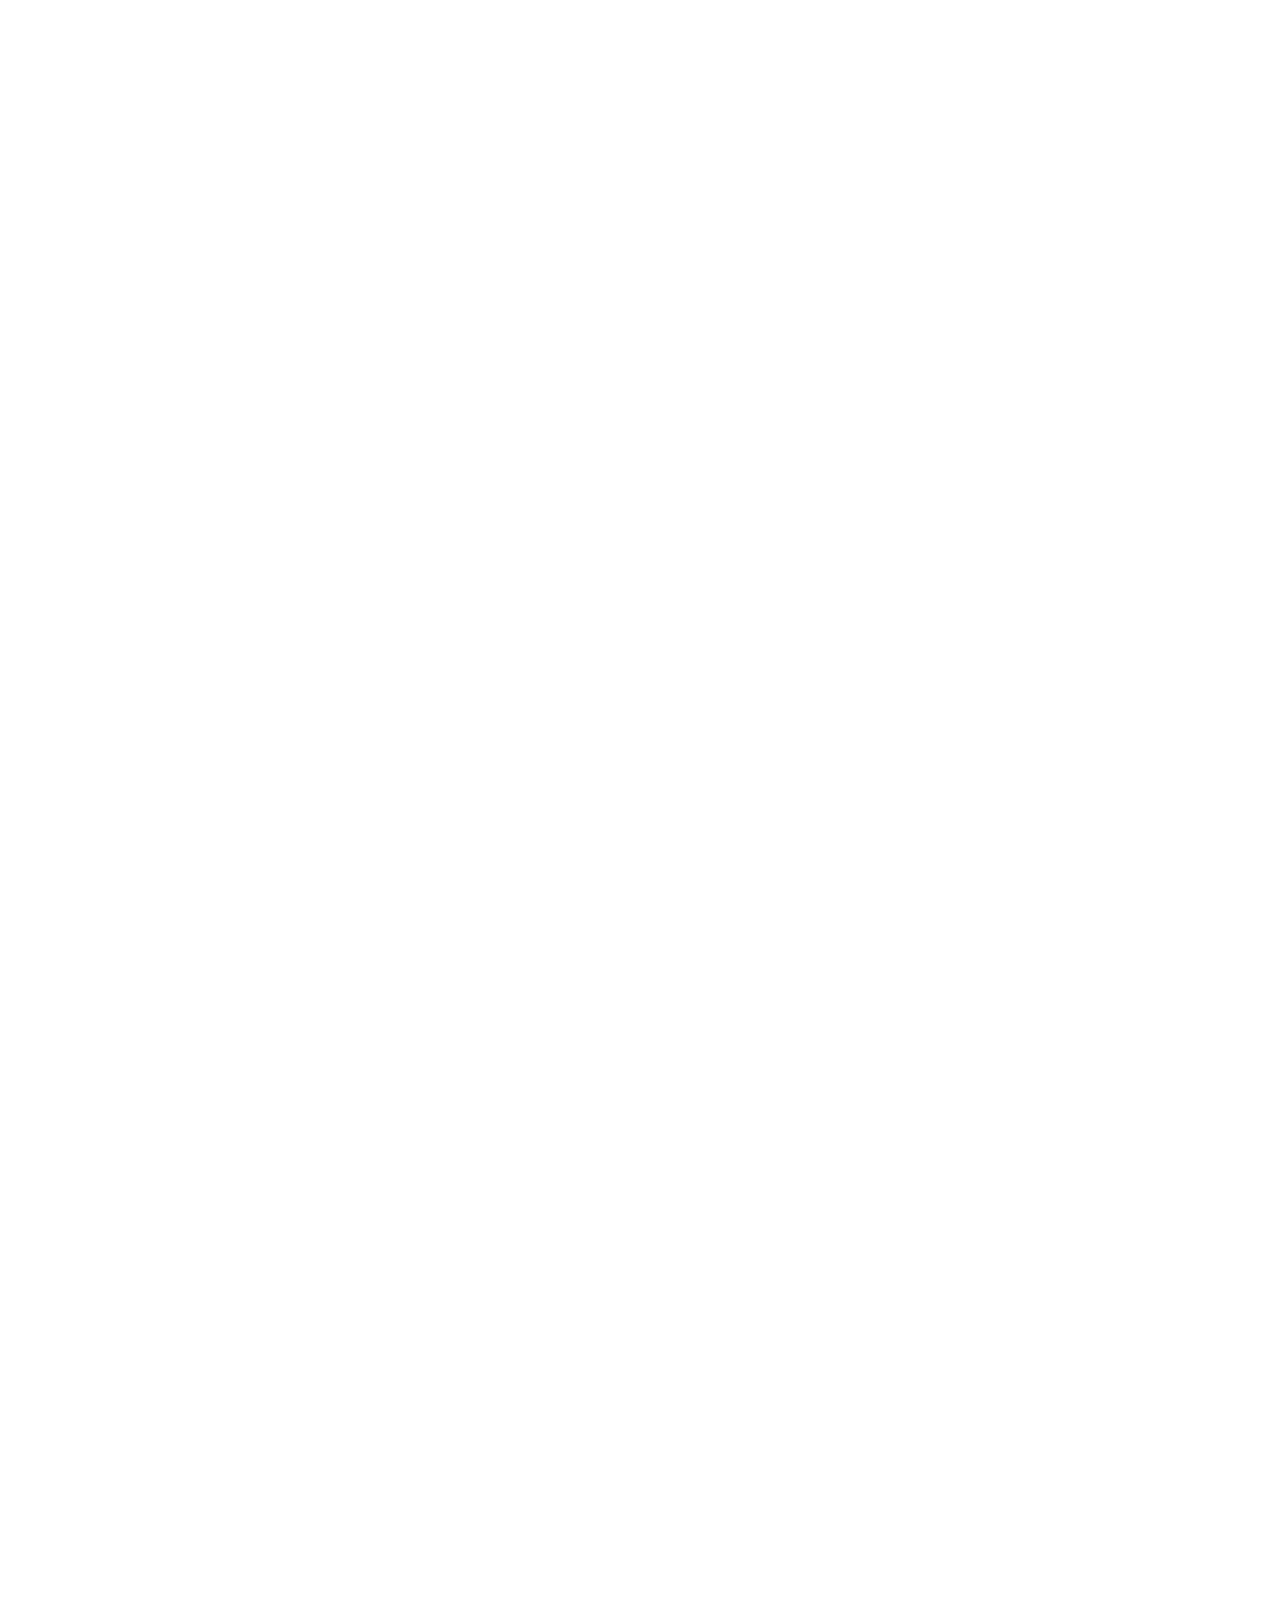
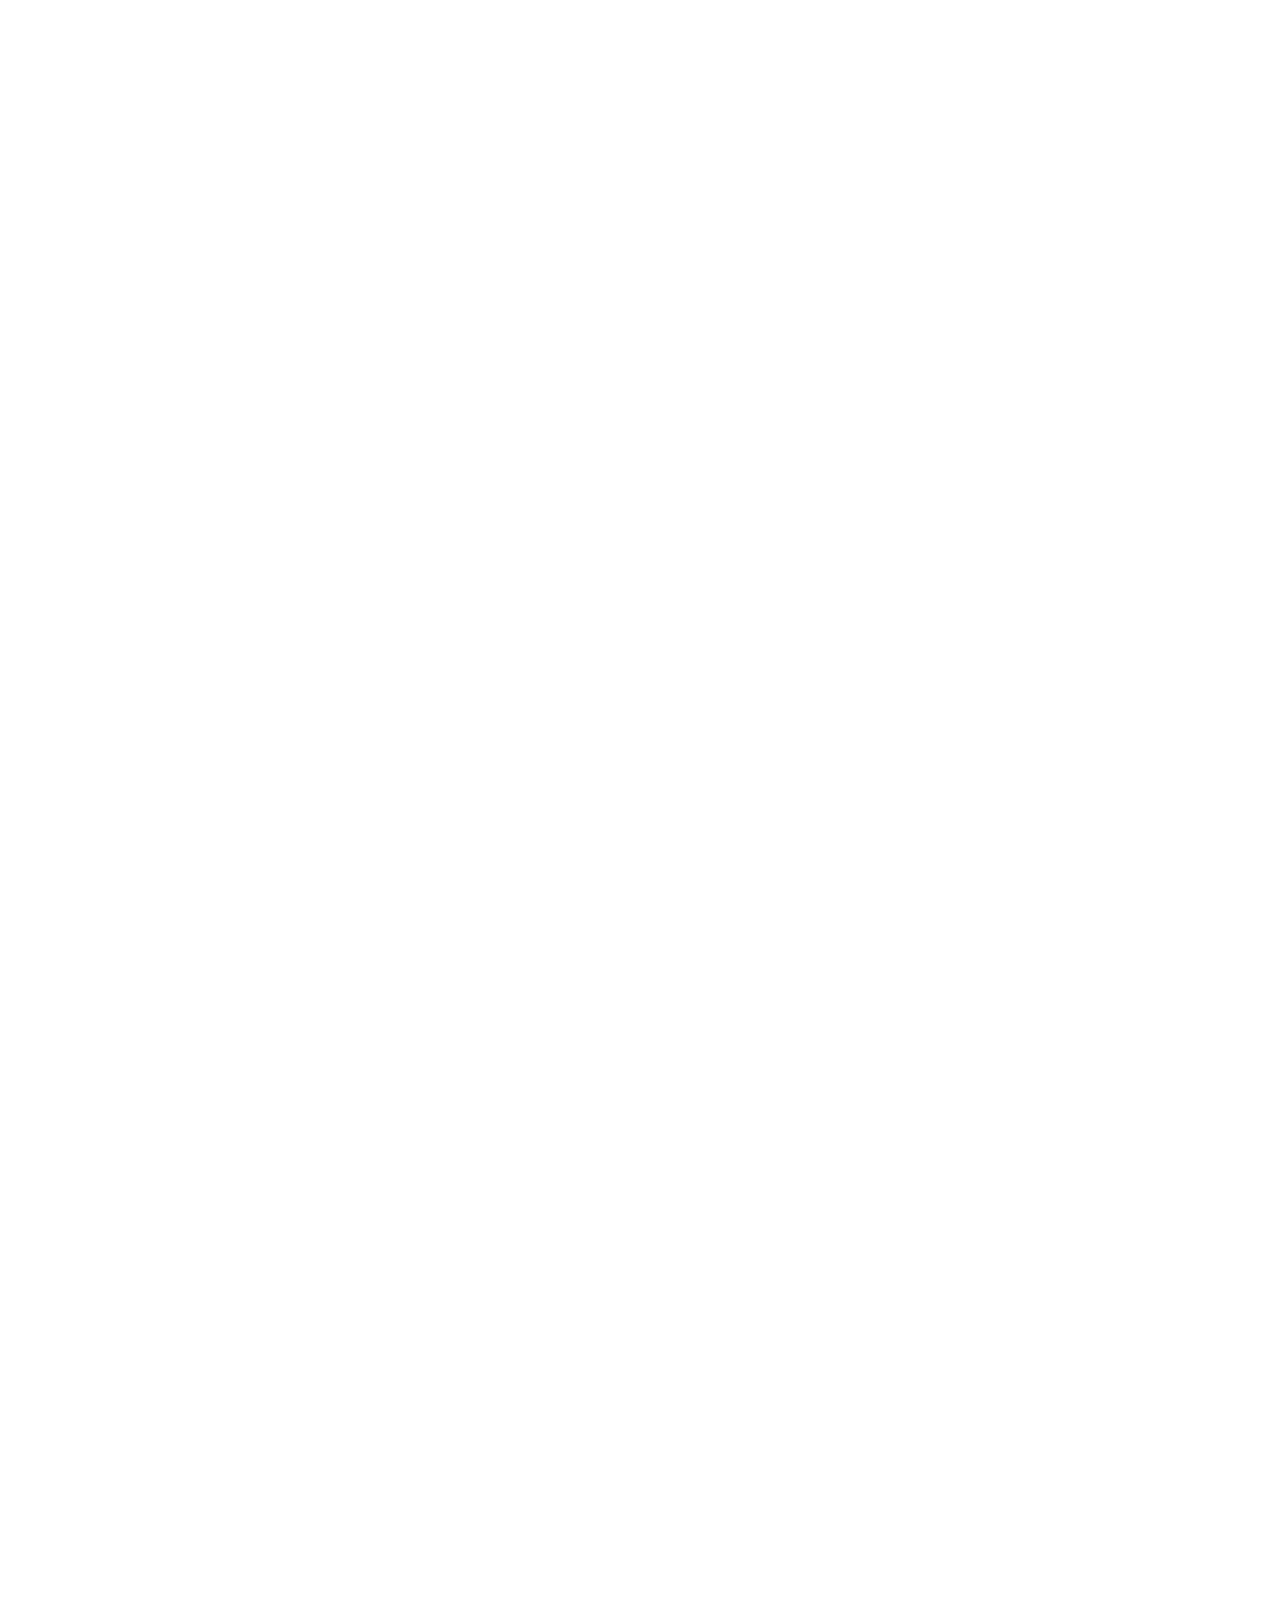
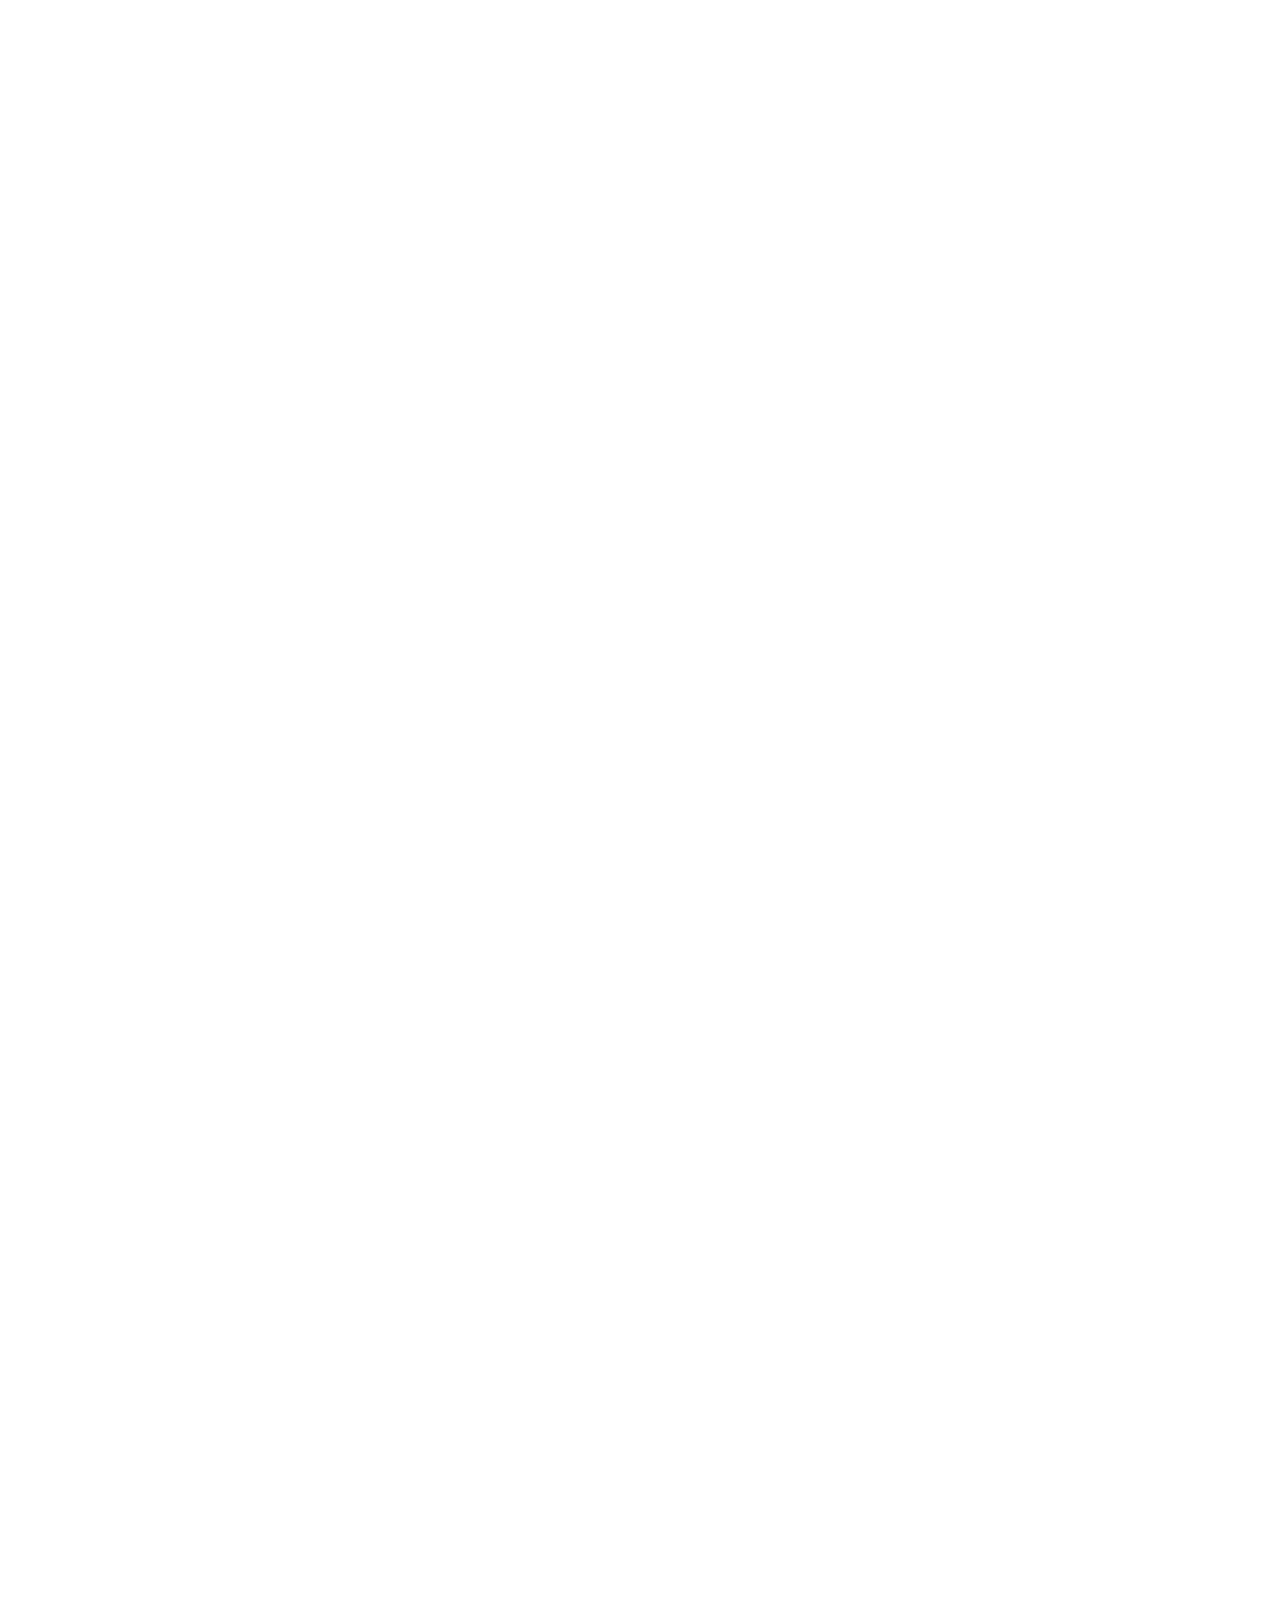
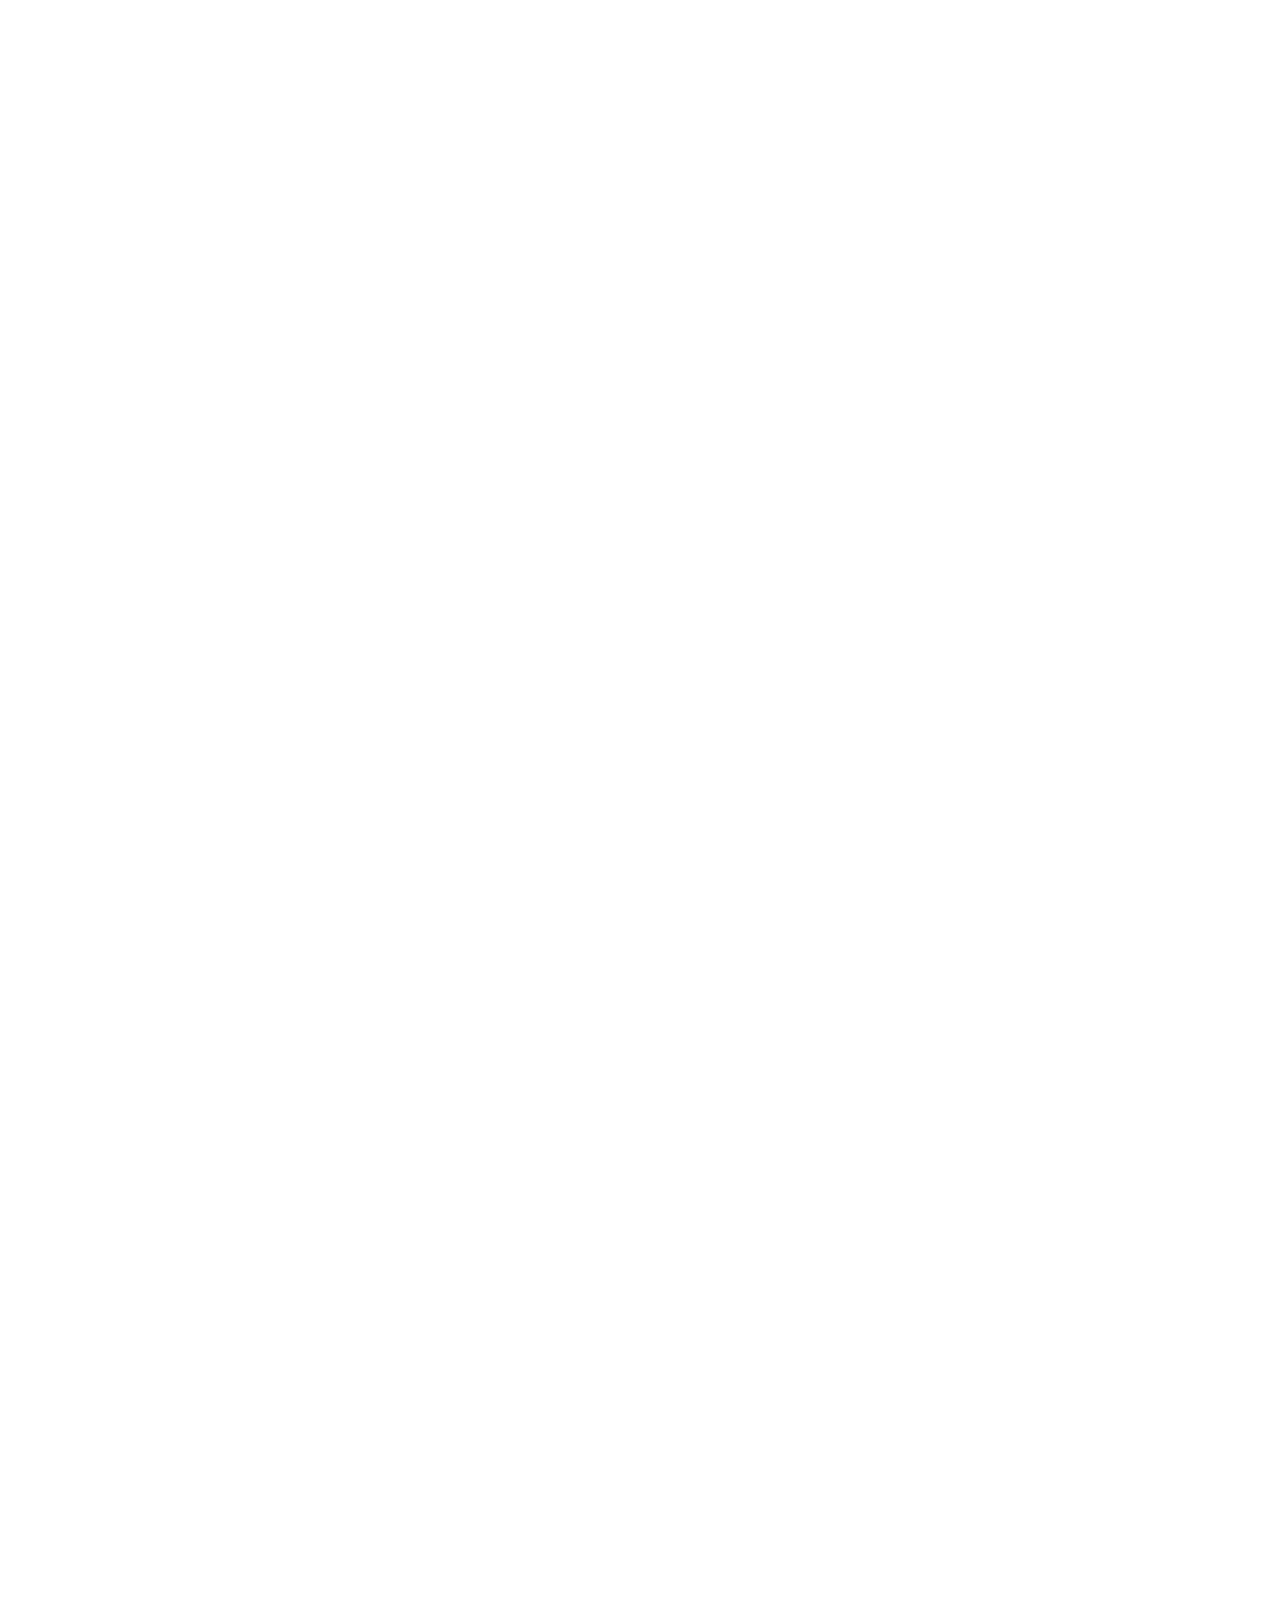
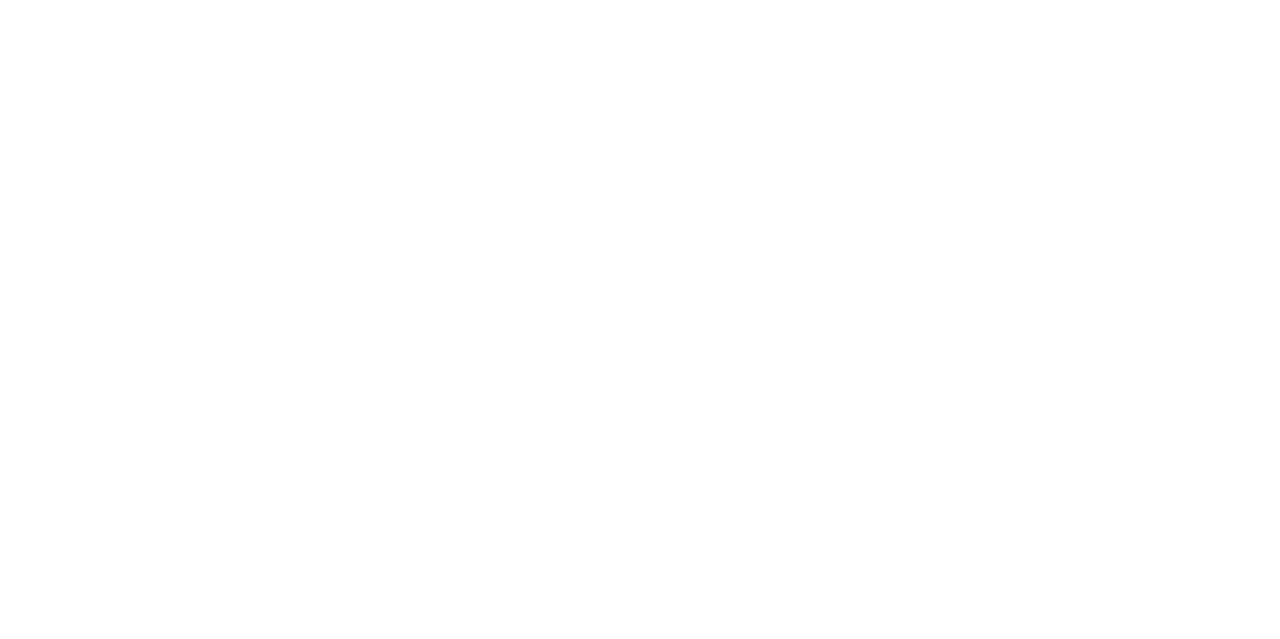
==== commit 55aa009b: "updated receipt to show" ====
--- a/Homepage/Homepage.html
+++ b/Homepage/Homepage.html
@@ -75,7 +75,7 @@
         <p class="required">Required</p>
       </div>
       <div class="options">
-        <form action="#">
+        <div class="category-options-container">
           <div class="option-row">
             <div class="option-label">
               <input type="radio" id="small" name="size" value="small">
@@ -98,26 +98,31 @@
             <div class="amount">$3.00</div>
           </div>
 
-        </form>
+      </div>
       </div>
 
       <div class="category">
         <p class="category-header">Milk</p>
       </div>
       <div class="options">
-        <form action="#">
-          <input type="radio" id="whole" name="milk" value="whole-milk">
-          <label for="whole-milk">Whole Milk</label><br>
-          <input type="radio" id="skim" name="milk" value="skim-milk">
-          <label for="skim-milk">Skim Milk</label><br>
-
-          <div class="option-row">
+        <div class="category-options-container">
+        <div class="option-row">
+          <div class="option-label">
+            <input type="radio" id="whole" name="milk" value="whole-milk">
+            <label for="whole-milk">Whole Milk</label>
+          </div>
+        </div>
+        <div class="option-row">
+          <div class="option-label">
+            <input type="radio" id="skim" name="milk" value="skim-milk">
+            <label for="skim-milk">Skim Milk</label>
+          </div>
+        </div>
             <div class="option-label">
               <input type="radio" id="vegan" name="milk" value="vegan-milk">
               <label for="vegan-milk">Vegan Milk</label>
             </div>
           </div>
-        </form>
       </div>
 
       <div class="quantity-container">
@@ -352,11 +357,12 @@
           <div id="credit-card-radio">
             <input id="credit-selector" type="radio" name="payment" />
             <label for="credit-selector"></label>
-            <img class="credit-imgs" src="../images/credit-card-logos.png" alt="credit-cards-img" />
+            <img class="credit-imgs" src="../images/visa-mastercard-amex_0-e1554443240559.png" alt="credit-cards-img" />
           </div>
           <div  id="paypal-form">
-            <input onclick="cardFormRemove()" id="pp-button" type="radio" name="payment" />
+            
             <div id="cash">
+              <input onclick="cardFormRemove()" id="pp-button" type="radio" name="payment" />
               <label for="pp-button">Choose another form of payment</label>
             </div>
             </div>
@@ -760,11 +766,11 @@
           </div>
           <div id="bill-address-radio">
             <form>
-              <div>
+              <div style="display: flex; flex-direction: row; align-items:baseline;">
                 <input onclick="removeShipForm()" type="radio" name="ship-bill" class="ba-radio" >
                 <label class = "ba-label" for="ba-radio">Billing address is the same as shipping address</label>
               </div>
-              <div>
+              <div style="display: flex; flex-direction: row; align-items:baseline;">
                 <input onclick="displayShipForm()" type="radio" name="ship-bill" class="ba-radio" id="ship-add-radio">
                 <label class = "ba-label"for="ba-radio">Shipping address is different than billing address</label>
               </div>
@@ -1114,10 +1120,11 @@
       </div>
      
     </div>
+    <button onclick="receiptPopUp()" class="btn btn-default" id="revise-order-button" style="color:white; font-size:20px; padding:10px;">
+      Process Your Order
+    </button>
   </div>
-  <button onclick="receiptPopUp()" class="btn btn-default" id="revise-order-button">
-    Process Your Order
-  </button>
+  
 </div>
 <div id="view-receipt-background">
 
@@ -1134,8 +1141,9 @@
     </div>
     <div id=receipt-text>
       <p>
-        Thank you for shopping at Brew-Ti-Ful! We appreciate your business!
+        Thank you for shopping at Brew-Ti-Ful! 
       </p>
+      <p>We appreciate your business!</p>
     </div>
    
     <div id="receipt-email">
--- a/Homepage/Homepage.css
+++ b/Homepage/Homepage.css
@@ -9,6 +9,7 @@
     overflow-x: hidden;
     
 }
+
 
 #product-page {
 
@@ -206,6 +207,7 @@
 	text-align: center;	
 	position: sticky;
   padding-top: 120px;
+  margin-top:80px;
 	
 }
 .frame img {
@@ -418,23 +420,25 @@
   flex-direction: row;
   justify-content: left;
   align-items: center;
-  padding-left:25px;
+  
 }
 
 #paypal-form {
   display: flex;
-  flex-direction: row;
-  justify-content: left;
+  flex-direction: column;
+  justify-content: center;
   align-items: center;
-  padding-left: 25px;
+  
 }
 
 #cash {
   display: flex;
   flex-direction: row;
+  justify-content: center;
+  align-items: baseline;
   padding: 10px;
   margin-top: 10px;
-  font-size: 25px;
+  /* font-size: 25px; */
   width: 100%;
   height: auto;
 }
@@ -507,13 +511,204 @@
   padding:10px;
 }
 
-
+#view-receipt-background{
+  display:none;
+  position: absolute;
+  bottom:0;
+  justify-content: center;
+  align-items:center;
+  width:100vw;
+  height:100vh;
+  background-color: rgba(0, 0, 0, 0.7);
+  z-index: 4;
+  
+}
+
+#view-receipt {
+
+  
+  display:flex;
+  /* position: relative;
+  bottom: 1600px; */
+  flex-direction: column;
+  justify-content: space-between;
+  padding: 0 20px 20px 20px;
+  /* margin: 40px; */
+  margin-left: 40px;
+  margin-right: 40px;
+  align-items:center;
+  text-align: center;
+  background-color: white;
+  width:100%;
+  height: 600px;
+  border: 5px solid black;
+  z-index:5;
+
+}
+
+#receipt-items{
+  
+  display:flex;
+  font-family:Knewave;
+  width: 100%;
+  height:auto;
+  /* border: 1px solid black; */
+}
+
+#receipt-total-cost {
+  display:flex;
+  font-family:Knewave;
+  width: 100%;
+  height: auto;
+  margin-top: 10px;
+  /* border: 1px solid black; */
+
+}
+#close-receipt {
+  display:flex;
+  justify-content: flex-end;
+  color: #aaaaaa;
+  height: auto;
+  width:100%;
+  margin-bottom: 10px;
+  margin-top: 10px;
+  padding: 0;
+  font-size: 20px;
+  font-weight: bold;
+  
+
+}
+
+#close-receipt:hover,
+#close-receipt:focus {
+  color: #000;
+  text-decoration: none;
+  cursor: pointer;
+}
+
+#receipt-email{
+
+  display:flex;
+  justify-content: center;
+  width: 100%;
+  font-size: 15px;
+  height: auto;
+  flex-direction: row;
+  
+}
+
+#receipt-text {
+
+  font-size: 20px;;
+
+}
+
+#inp-email {
+
+  margin: 2px;
+}
+
+.inp-label {
+
+  margin: 10px;
+  
+}
 
 
 @media screen and (min-width: 770px) {
   #checkout-inside-box {
     width: 80%;
     height: auto;
+  }
+
+  #view-receipt-background{
+    display:none;
+    position: absolute;
+    bottom:0;
+    justify-content: center;
+    align-items:center;
+    width:100vw;
+    height:100vh;
+    background-color: rgba(0, 0, 0, 0.7);
+    z-index: 4;
+    
+  }
+  
+  #view-receipt {
+  
+    
+    display:flex;
+    /* position: relative;
+    bottom: 1600px; */
+    flex-direction: column;
+    justify-content: space-between;
+    padding: 0 20px 20px 20px;
+    margin: 40px;
+    align-items:center;
+    text-align: center;
+    background-color: white;
+    width:400px;
+    height: 600px;
+    border: 5px solid black;
+    z-index:5;
+  
+  }
+  
+  #receipt-items{
+    
+    display:flex;
+    font-family:Knewave;
+    width: 100%;
+    height:auto;
+    /* border: 1px solid black; */
+  }
+  
+  #receipt-total-cost {
+    display:flex;
+    font-family:Knewave;
+    width: 100%;
+    height: auto;
+    margin-top: 10px;
+    /* border: 1px solid black; */
+  
+  }
+  #close-receipt {
+    display:flex;
+    justify-content: flex-end;
+    color: #aaaaaa;
+    height: auto;
+    width:100%;
+    margin-bottom: 10px;
+    margin-top: 10px;
+    padding: 0;
+    font-size: 20px;
+    font-weight: bold;
+    
+  
+  }
+  
+  #close-receipt:hover,
+  #close-receipt:focus {
+    color: #000;
+    text-decoration: none;
+    cursor: pointer;
+  }
+  
+  #receipt-email{
+  
+    display:flex;
+    justify-content: center;
+    width: 100%;
+    font-size: 15px;
+    height: auto;
+    flex-direction: row;
+    
+  }
+  
+  #receipt-text {
+  
+    font-size: 20px;;
+  
   }
 
 
@@ -598,6 +793,50 @@
     font-size:15px;
     
   }  
+  .inp-label {
+
+  
+    padding-top:2px;
+  }
+  #cash {
+  
+    font-size: 25px; 
+  }
+  .frame {
+    display:flex;
+    justify-content: center;
+    text-align: center;	
+    position: sticky;
+    padding-top: 120px;
+    margin-top:80px;
+    
+  }
+  .frame img {
+    display:flex;
+    justify-content: center;
+    align-items: center;
+    width: 800px;
+    height: 800px;
+  }
+  .frame .details {
+    
+    width: 40%;
+    height: 18%;	
+    position: absolute;
+    content: "";
+    top: 45%;
+    left: 50%;
+    transform: translate(-50%, -50%) rotateY(90deg);
+    transform-origin: 50%;
+    background: rgba(255,255,255,0.9);	
+    opacity: 0;
+    transition: all 0.4s ease-in;
+    
+  }
+  .frame:hover .details {
+    transform: translate(-50%, -50%) rotateY(0deg);
+    opacity: 1;
+  }
 }
 
 .creditCardForm {
@@ -711,6 +950,14 @@
       text-align: left;
   }
 }
+
+
+
+
+
+
+
+
 
 /* CASH FAUX POP-UP */
 .popupCash{
@@ -819,6 +1066,9 @@
   border: 5px solid;
 }
 .page__container{
+  display:flex;
+  flex-direction: row;
+  justify-content: center;
   max-width: 1200px;
   padding-left: 1rem;
   padding-top: 30px;
@@ -847,4 +1097,7 @@
   padding: 20px;
   margin: 20px 0;
   display: none;
-}+}
+
+
+
